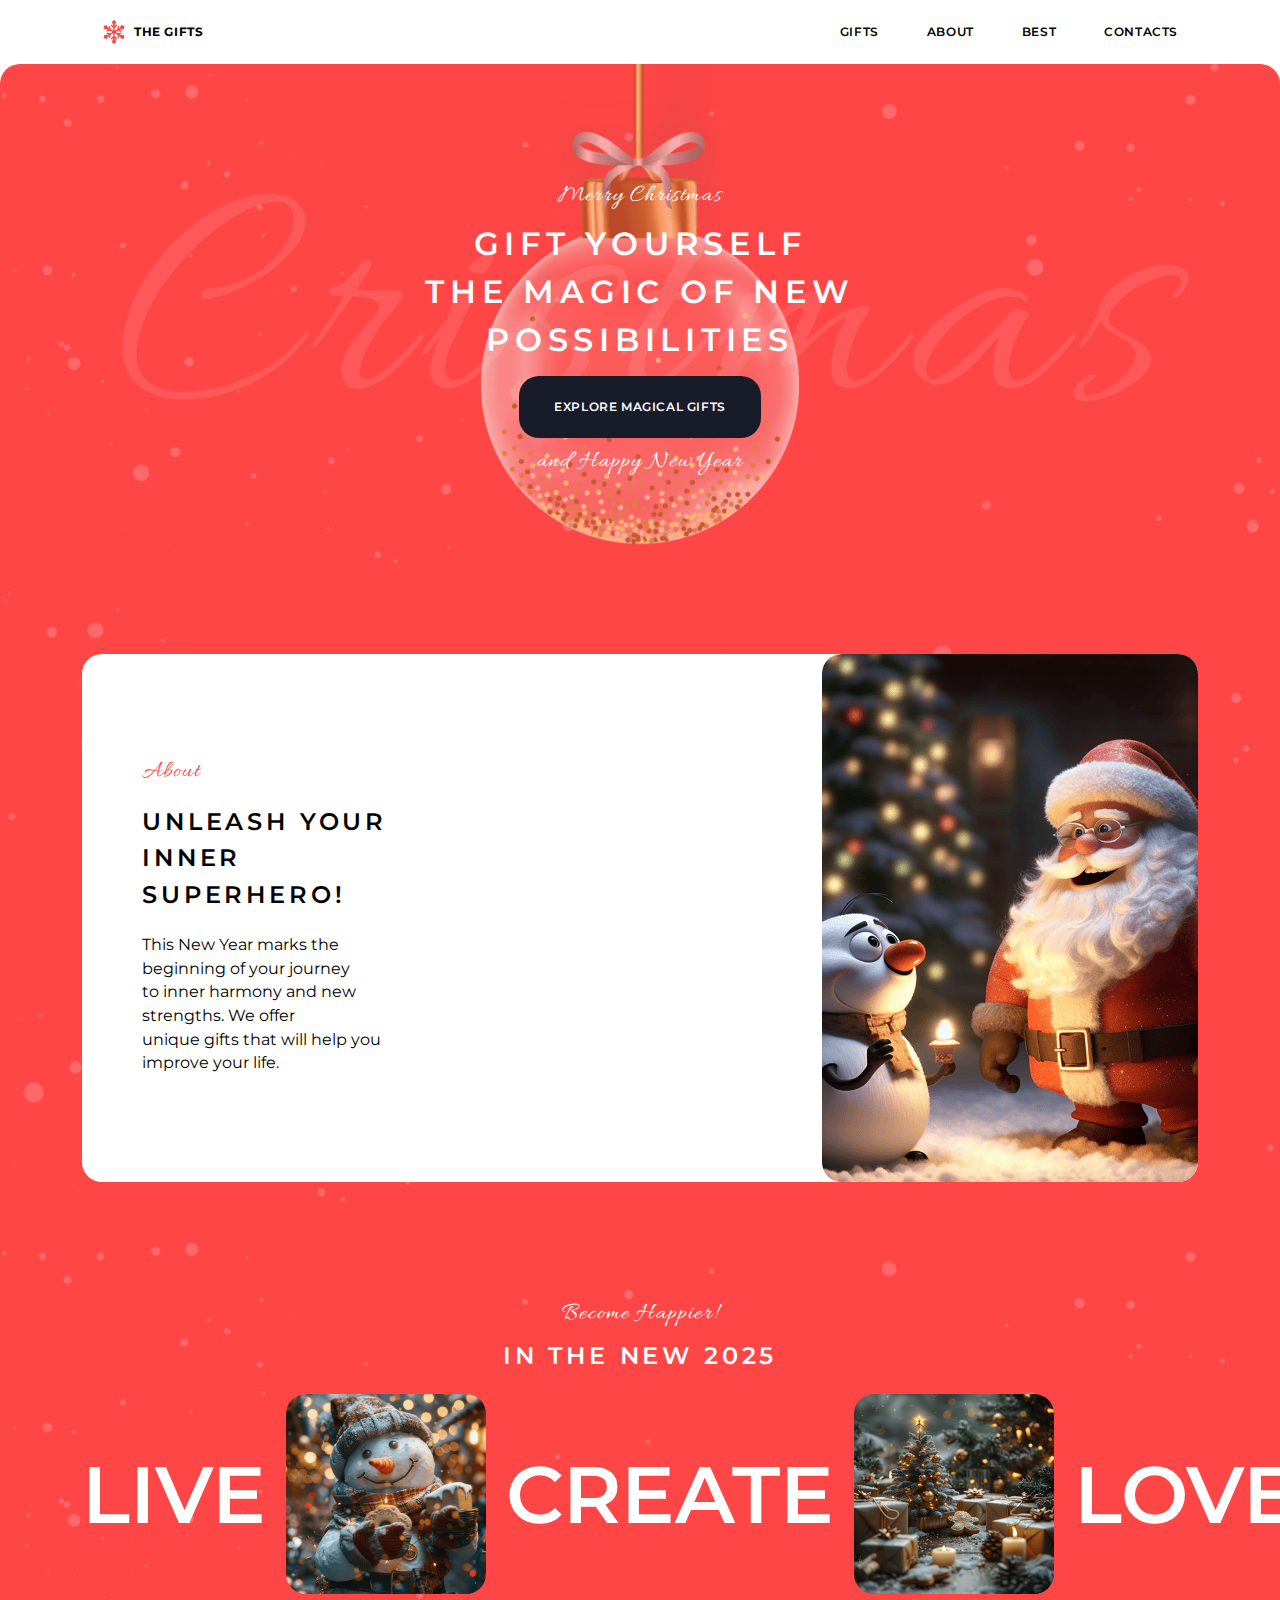
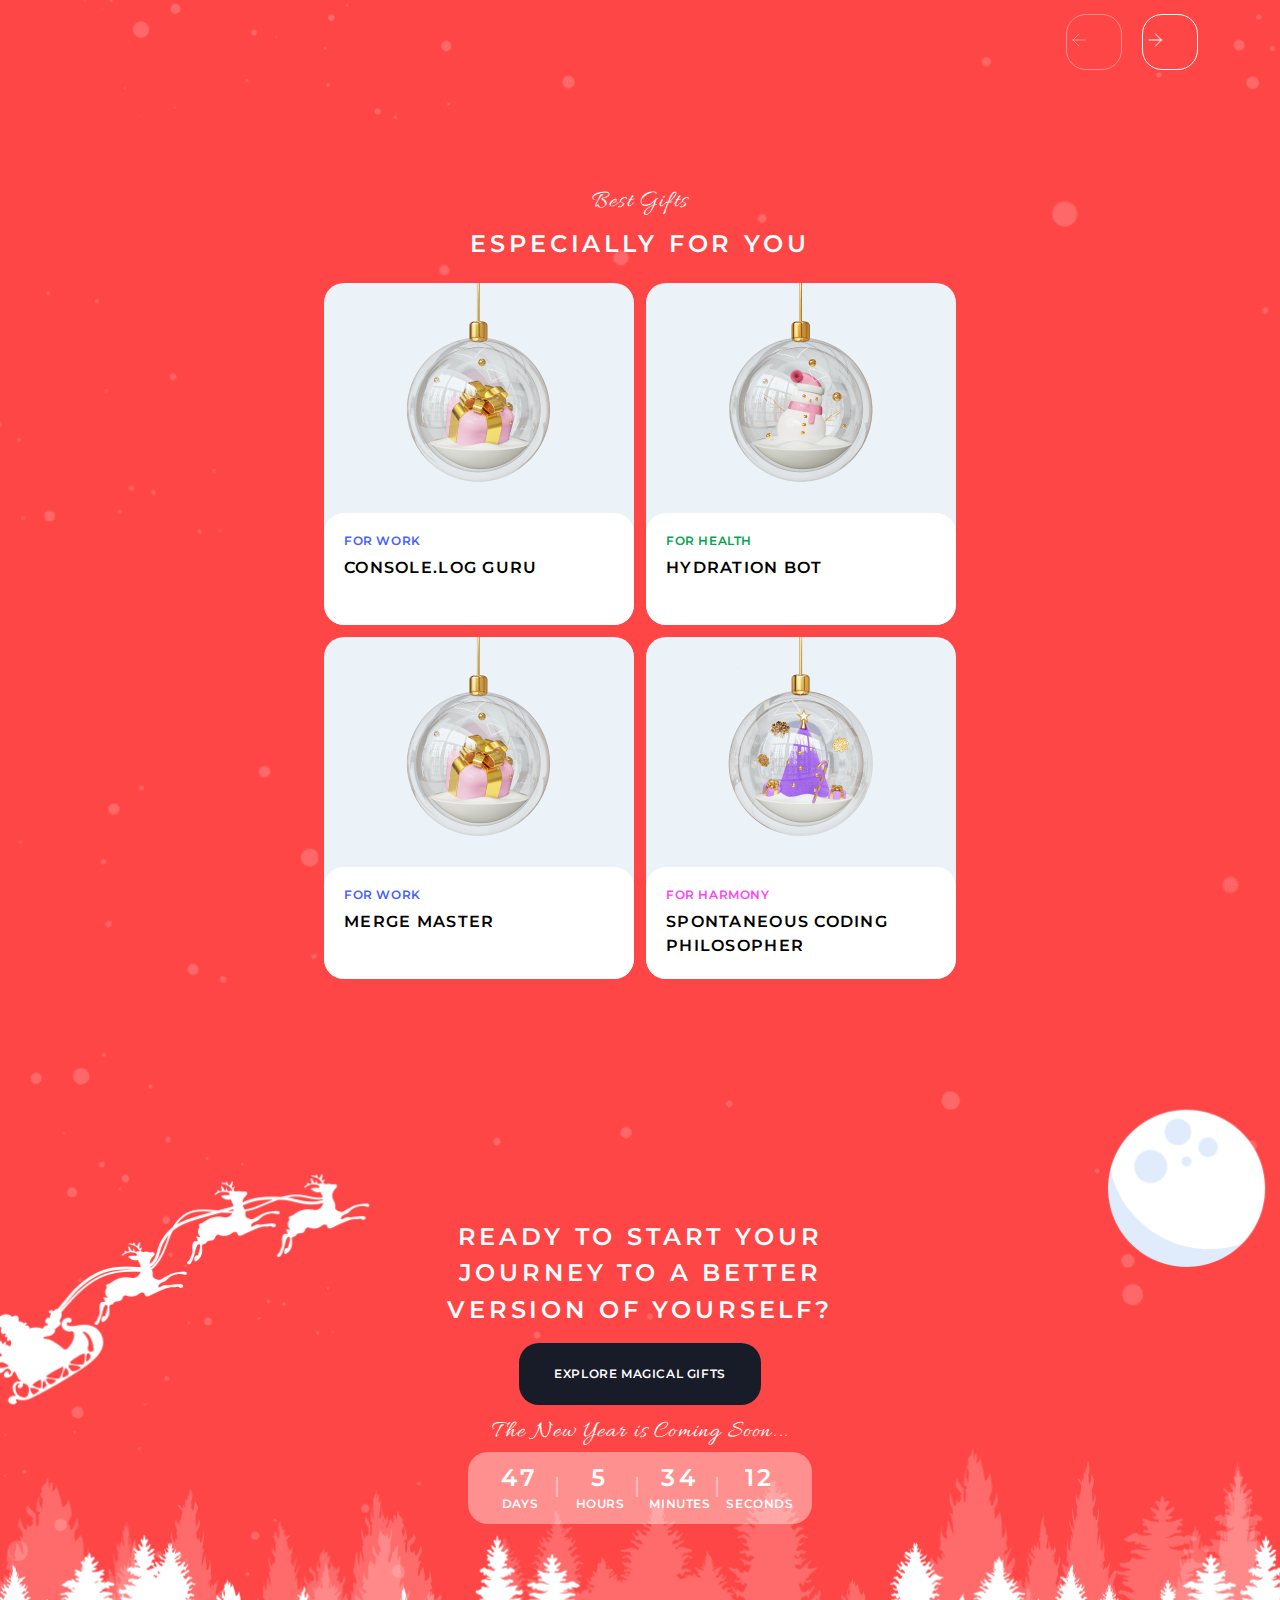
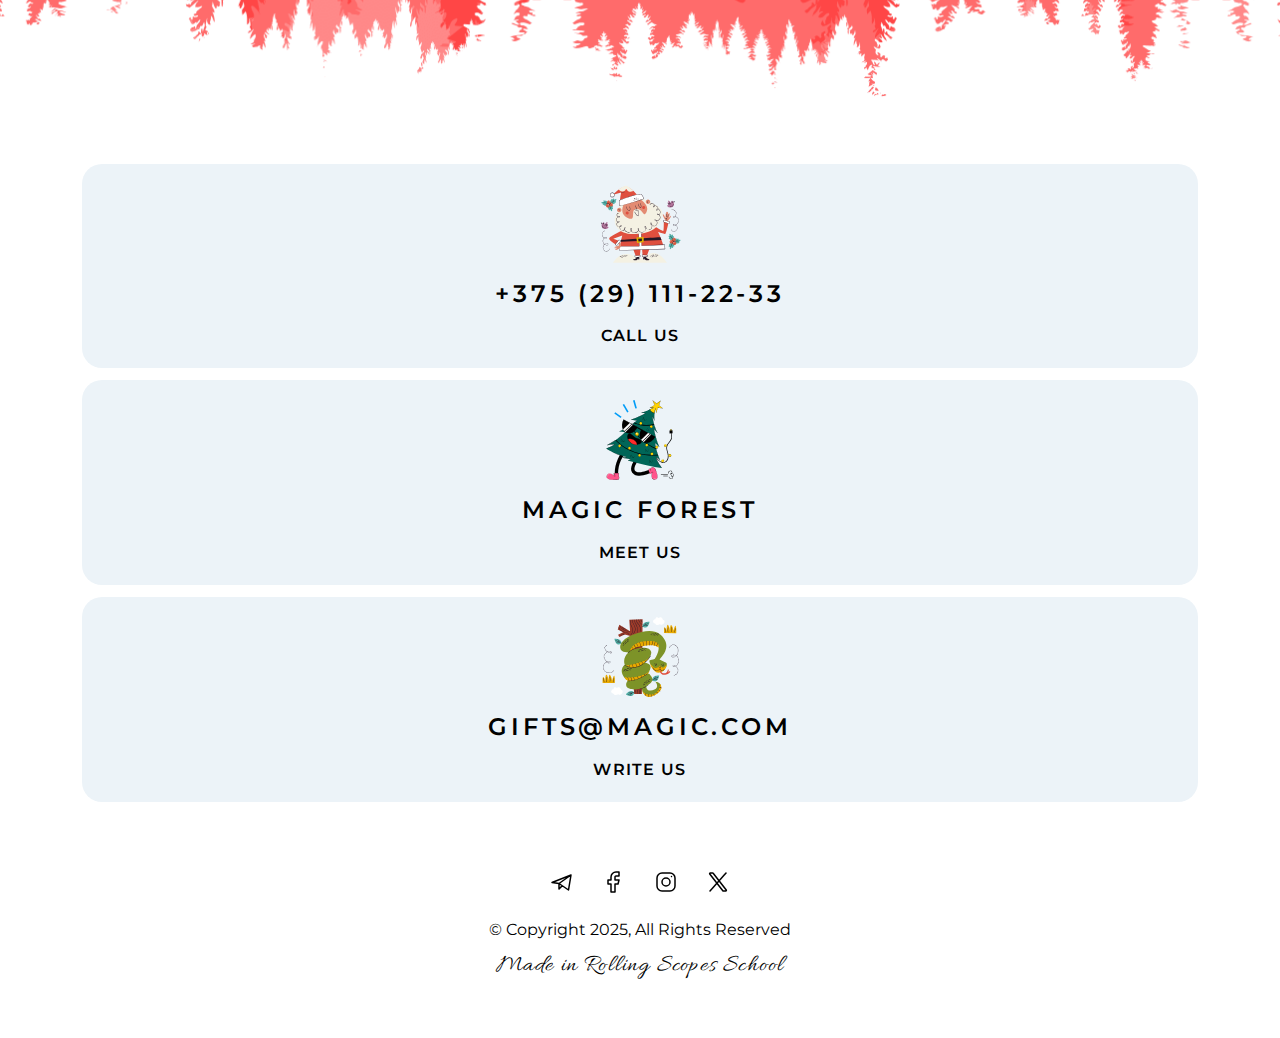
==== christmas-shop/pages/home/index.html @ 1f8380d5 "fix: fix validator errors" ====
<!DOCTYPE html>
<html lang="en">
<head>
    <meta charset="UTF-8">
    <title>Christmas Shop</title>
    <link rel="icon" href="../../Vector.ico" type="image/x-icon">
    <link rel="stylesheet" href="https://cdnjs.cloudflare.com/ajax/libs/modern-normalize/3.0.1/modern-normalize.css" integrity="sha512-gnAN+RgTMylunXI7AMg+PtcUGpKZFkZJoFIkAWvdPFRrFJz3p2tx4+9xbjILRfN7CzoViMgS8vSf06fSQzWZjA==" crossorigin="anonymous" referrerpolicy="no-referrer">
    <link rel="stylesheet" href="../styles/base/style.css">
    <link rel="stylesheet" href="../styles/base/typography.css">
    <link rel="stylesheet" href="../styles/header/style.css">
    <link rel="stylesheet" href="../styles/footer/style.css">
    <link rel="stylesheet" href="style.css">
</head>
<body>
    <header class="header-container action-small">
        <a href="./">
            <div class="logo-container">
                <svg width="24" height="24" viewBox="0 0 24 24" fill="none" xmlns="http://www.w3.org/2000/svg">
                    <g clip-path="url(#clip0_5004_865)">
                        <path d="M18.2942 14.8224L17.4727 14.3481L19.674 13.7583L19.3102 12.4006L15.7512 13.3542L14.0725 12.385C14.0957 12.26 14.1084 12.1315 14.1084 12C14.1084 11.8684 14.0957 11.7398 14.0725 11.6149L15.7512 10.6457L19.3102 11.5994L19.674 10.2416L17.4727 9.65177L18.2942 9.17747L21.8194 8.96588L22.3385 6.03095L19.5373 5.01305L17.5914 7.96016L16.7699 8.43446L17.3598 6.23317L16.002 5.86939L15.0484 9.42842L13.3687 10.3982C13.1741 10.2315 12.949 10.0997 12.7028 10.0124V8.0742L15.3082 5.46879L14.3143 4.47488L12.7028 6.08633V5.13772L14.2772 1.98876L12 0L9.72271 1.98886L11.2972 5.13782V6.08642L9.68569 4.47497L8.69178 5.46889L11.2971 8.0743V10.0125C11.051 10.0998 10.8259 10.2316 10.6312 10.3983L8.95154 9.42852L7.99792 5.86949L6.64018 6.23326L7.23003 8.43456L6.40854 7.96025L4.46269 5.01314L1.66148 6.03104L2.18058 8.96597L5.70578 9.17757L6.52727 9.65187L4.32597 10.2417L4.6898 11.5994L8.24882 10.6458L9.92746 11.615C9.90431 11.74 9.89157 11.8685 9.89157 12C9.89157 12.1316 9.90427 12.2602 9.92746 12.3851L8.24882 13.3543L4.6898 12.4006L4.32597 13.7584L6.52727 14.3482L5.70578 14.8225L2.18058 15.034L1.66148 17.969L4.46274 18.9869L6.40859 16.0397L7.23012 15.5654L6.64028 17.7667L7.99801 18.1306L8.95163 14.5715L10.6313 13.6018C10.826 13.7684 11.0511 13.9003 11.2972 13.9875V15.9258L8.69187 18.5311L9.68579 19.525L11.2973 17.9135V18.8621L9.7228 22.0111L12.0001 24L14.2774 22.0111L12.7029 18.8621V17.9135L14.3144 19.525L15.3083 18.5311L12.7029 15.9258V13.9875C12.9491 13.9003 13.1742 13.7684 13.3689 13.6018L15.0485 14.5715L16.0022 18.1306L17.3599 17.7667L16.7701 15.5654L17.5916 16.0397L19.5374 18.9869L22.3387 17.969L21.8196 15.034L18.2942 14.8224Z" fill="#FF4646" />
                    </g>
                    <defs>
                        <clipPath id="clip0_5004_865">
                            <rect width="24" height="24" fill="white" />
                        </clipPath>
                    </defs>
                </svg>
                <h4>the gifts</h4>
            </div>
        </a>
        <nav>
            <ul class="nav-container">
                <li>
                    <a href="../gifts/">gifts</a>
                </li>
                <li>
                    <a href="#about">about</a>
                </li>
                <li>
                    <a href="#bestGifts">best</a>
                </li>
                <li>
                    <a href="#contacts">contacts</a>
                </li>
            </ul>
        </nav>
    </header>
    <main>
        <div class="bg-width-wrapper">
            <section class="hero-container">
                <div class="hero-smaller-container">
                    <p class="caption color-static-white">Merry Christmas</p>
                    <h1 class="header1 text-align-center color-static-white">
                        Gift yourself<br> the magic of new<br> possibilities
                    </h1>
                    <a  href="../gifts/" class="primary-btn">
<!--                        <button class="primary-btn">-->
                            Explore Magical Gifts
<!--                        </button>-->
                    </a>
                    <p class="caption color-static-white">
                        and Happy New Year
                    </p>
                </div>
            </section>
        </div>
        <div class="bg-width-wrapper">
            <div class="about-bg-wrapper">
                <section class="about-container" id="about">
                    <div class="about-smaller-container">
                        <div class="about-text-container">
                            <p class="caption color-primary">About</p>
                            <h2 class="header2">Unleash your inner<br> superhero!</h2>
                            <p class="paragraph">This New Year marks the beginning of your journey<br> to inner harmony and new strengths. We offer<br> unique gifts that will help you improve your life.</p>
                        </div>
                    </div>
                    <img class="santa" src="../../assets/images/img-compressed/santa.png" alt="image of a santa">
                </section>
            </div>
        </div>
        <div class="bg-width-wrapper">
            <section class="slider-bg-wrapper">
                <div class="slider-smaller-container">
                    <div>
                        <p class="caption slider-caption color-static-white text-align-center">Become Happier!</p>
                        <h2 class="header2 slider-header2 color-static-white text-align-center">in the new 2025</h2>
                    </div>
                    <ul class="slider-container">
                            <li>
                                <p class="slider-text color-static-white">live</p>
                                <img src="../../assets/images/img-compressed/snowman.png" alt="">
                            </li>
                            <li>
                                <p class="slider-text color-static-white">create</p>
                                <img src="../../assets/images/img-compressed/christmas-trees.png" alt="">
                            </li>
                            <li>
                                <p class="slider-text color-static-white">love</p>
                                <img src="../../assets/images/img-compressed/christmas-tree-ball.png" alt="">
                            </li>
                            <li>
                                <p class="slider-text color-static-white">dream</p>
                                <img src="../../assets/images/img-compressed/fairytale-house.png" alt="">
                            </li>
                        </ul>
                    <div class="slider-btn-container">
                        <button class="slider-btn prev-btn" disabled>
                            <svg width="24" height="24" viewBox="0 0 24 24" fill="none" xmlns="http://www.w3.org/2000/svg">
                                <path d="M18.5 12H6M6 12L12 6M6 12L12 18" stroke="currentColor" stroke-linecap="round" stroke-linejoin="round" />
                            </svg>
                        </button>
                        <button class="slider-btn next-btn">
                            <svg width="24" height="24" viewBox="0 0 24 24" fill="none" xmlns="http://www.w3.org/2000/svg">
                                <path d="M6 12H18.5M18.5 12L12.5 6M18.5 12L12.5 18" stroke="currentColor" stroke-linecap="round" stroke-linejoin="round" />
                            </svg>
                        </button>
                    </div>
                </div>
            </section>
        </div>
        <div class="bg-width-wrapper">
            <section class="best-gifts-bg-wrapper" id="bestGifts">
                <div class="best-gifts-smaller-container">
                    <div>
                        <p class="caption color-static-white text-align-center">Best Gifts</p>
                        <h2 class="header2 color-static-white text-align-center">especially for you</h2>
                    </div>
                    <ul class="best-gifts-gallery">
                        <li class="gift-card">
                            <img class="gift-img" src="../../assets/images/img-compressed/gift-for-work.png" alt="image of a gift">
                            <div class="gift-card-text-container">
                                <h4 class="header4 for-work">for work</h4>
                                <h3 class="header3 truncate">Console.log Guru</h3>
                            </div>
                        </li>
                        <li class="gift-card">
                            <img class="gift-img"  src="../../assets/images/img-compressed/gift-for-health.png" alt="image of a gift">
                            <div class="gift-card-text-container">
                                <h4 class="header4 for-health">for health</h4>
                                <h3 class="header3 truncate">Hydration Bot</h3>
                            </div>
                        </li>
                        <li class="gift-card">
                            <img class="gift-img"  src="../../assets/images/img-compressed/gift-for-work.png" alt="image of a gift">
                            <div class="gift-card-text-container">
                                <h4 class="header4 for-work">for work</h4>
                                <h3 class="header3 truncate">Merge Master</h3>
                            </div>
                        </li>
                        <li class="gift-card">
                            <img class="gift-img" src="../../assets/images/img-compressed/gift-for-harmony.png" alt="image of a gift">
                            <div class="gift-card-text-container">
                                <h4 class="header4 for-harmony">for harmony</h4>
                                <h3 class="header3 truncate">Spontaneous Coding Philosopher</h3>
                            </div>
                        </li>
                    </ul>
                </div>
            </section>
        </div>
        <div class="bg-width-wrapper">
            <section class="cta-bg-wrapper">
                <div class="cta-smaller-container">
                    <h2 class="header2 color-static-white text-align-center">Ready to start your<br> journey to a better<br> version of yourself?</h2>
                    <a  href="../gifts/" class="primary-btn">
<!--                        <button class="primary-btn">-->
                            Explore Magical Gifts
<!--                        </button>-->
                    </a>
                    <div class="timer-wrapper">
                        <p class="caption color-static-white text-align-center">The New Year is Coming Soon...</p>
                        <div class="timer color-static-white">
                            <div class="cell-timer">
                                <h2 class="header2 text-align-center">47</h2>
                                <h4 class="header4 text-align-center">days</h4>
                            </div>
                            <div class="cell-timer">
                                <h2 class="header2 text-align-center">5</h2>
                                <h4 class="header4 text-align-center">hours</h4>
                            </div>
                            <div class="cell-timer">
                                <h2 class="header2 text-align-center">34</h2>
                                <h4 class="header4 text-align-center">minutes</h4>
                            </div>
                            <div class="cell-timer">
                                <h2 class="header2 text-align-center">12</h2>
                                <h4 class="header4 text-align-center">seconds</h4>
                            </div>
                        </div>
                    </div>
                </div>
            </section>
        </div>
    </main>
    <footer class="footer-container" id="contacts">
        <ul class="contacts">
            <li>
                <a  class="contacts-card" href="tel:+375(29)111-22-33">
                    <svg width="81" height="80" viewBox="0 0 81 80" fill="none" xmlns="http://www.w3.org/2000/svg">
                        <g clip-path="url(#clip0_3_712)">
                            <path d="M66.9753 78.7133H13.0664C13.0664 78.7133 18.7863 68.845 27.4103 70.0806C36.0342 71.3163 35.1721 75.0449 41.9305 73.8281C46.7569 72.9592 45.6017 71.3944 51.2746 69.3727C59.2492 66.5306 66.9753 78.7133 66.9753 78.7133Z" fill="#F4F1E3" />
                            <path d="M73.453 18.9511C73.4024 18.9511 73.3526 18.9277 73.3202 18.8838C73.2668 18.8106 73.2827 18.7077 73.356 18.6544C73.4637 18.5672 74.1541 17.8519 74.4772 17.4722C74.0969 17.5249 73.3937 17.6585 72.7538 17.7952C72.6644 17.8116 72.5777 17.7574 72.559 17.6688C72.5399 17.5799 72.5965 17.4927 72.6852 17.4738C74.8749 17.0061 74.9021 17.0938 74.951 17.2525C75.0349 17.5225 73.5655 18.9081 73.5497 18.9194C73.5205 18.941 73.4865 18.9511 73.453 18.9511Z" fill="#241726" />
                            <path d="M70.9202 18.9931C70.9202 18.9931 71.0793 16.4337 72.4146 16.899C74.2643 17.5436 75.1149 22.312 71.6229 23.347C68.131 24.382 66.8724 21.51 66.8724 21.51L68.7482 21.0797C68.7482 21.0797 67.4055 19.8661 67.5326 18.8723C67.6596 17.8786 68.7087 18.7544 68.7087 18.7544C68.7087 18.7544 67.4833 16.4626 68.5019 16.3953C69.5204 16.3281 70.9202 18.9931 70.9202 18.9931Z" fill="#B1739A" />
                            <path d="M72.4957 18.6936C72.1386 18.6936 71.7918 18.1708 71.6921 18.0076C71.6447 17.9299 71.6693 17.829 71.7468 17.7818C71.8238 17.7343 71.9251 17.7586 71.9724 17.8363C72.1097 18.0608 72.3251 18.3046 72.4507 18.3555C72.4522 18.219 72.3588 17.8821 72.2316 17.5822C72.1963 17.4988 72.2354 17.4024 72.3186 17.3671C72.4022 17.3318 72.4985 17.3704 72.534 17.454C72.6677 17.7693 72.8705 18.3333 72.726 18.5688C72.6807 18.6429 72.6076 18.6868 72.5201 18.6929C72.5119 18.6936 72.5038 18.6936 72.4957 18.6936Z" fill="#241726" />
                            <path d="M69.3413 21.0711C69.3044 21.0711 69.2672 21.0586 69.2366 21.0333C69.1363 20.9498 68.2601 20.2026 68.3233 19.5887C68.3444 19.3858 68.4619 19.3103 68.5301 19.2834C68.731 19.2042 69.0208 19.3434 69.2649 19.5067C69.1529 18.8778 69.2111 18.5223 69.4399 18.4483C69.5372 18.4162 69.8335 18.3212 70.9201 20.0134C70.969 20.0898 70.9468 20.1914 70.8705 20.2404C70.794 20.2895 70.6926 20.267 70.6436 20.1911C70.2496 19.5772 69.7315 18.895 69.5352 18.7789C69.5086 18.9004 69.5616 19.3953 69.6797 19.8703C69.6969 19.9395 69.6672 20.0123 69.6061 20.0497C69.5451 20.0872 69.4671 20.0811 69.4127 20.0339C69.1191 19.7789 68.756 19.5618 68.6554 19.5878C68.656 19.5908 68.6526 19.6022 68.6504 19.6228C68.6158 19.9547 69.1205 20.5092 69.4468 20.7806C69.5163 20.8386 69.526 20.9423 69.4679 21.0118C69.4352 21.0509 69.3885 21.0711 69.3413 21.0711Z" fill="#241726" />
                            <path d="M70.8772 22.7548C70.376 22.7548 70.0068 22.6566 69.9772 22.6487C69.8899 22.6246 69.8385 22.5345 69.8624 22.447C69.8863 22.3598 69.9765 22.309 70.064 22.3318C70.0768 22.3357 71.353 22.6718 72.3322 22.0348C72.9216 21.6512 73.2919 20.9896 73.433 20.0684C73.4465 19.9785 73.5283 19.9166 73.6202 19.9307C73.7099 19.9445 73.7715 20.0282 73.7577 20.1177C73.6018 21.137 73.1818 21.8749 72.5091 22.3115C71.9669 22.6634 71.3607 22.7548 70.8772 22.7548Z" fill="#241726" />
                            <path d="M2.16621 40.4582C2.13339 40.4582 2.10011 40.4482 2.07136 40.4271C2.05558 40.4156 0.586674 39.0288 0.670111 38.7596C0.721361 38.5967 0.746674 38.5146 2.93605 38.9812C3.0248 39.0001 3.08121 39.0873 3.0623 39.1762C3.04339 39.2648 2.95605 39.3199 2.86746 39.3026C2.22761 39.166 1.52464 39.0323 1.14402 38.9796C1.4673 39.3593 2.15808 40.0753 2.26777 40.1637C2.33699 40.2198 2.35089 40.3224 2.29652 40.3934C2.26402 40.4357 2.21542 40.4582 2.16621 40.4582Z" fill="#241726" />
                            <path d="M4.7009 40.5009C4.7009 40.5009 4.54184 37.9415 3.20653 38.4069C1.35684 39.0514 0.506215 43.8198 3.99825 44.8548C7.49012 45.8898 8.74872 43.0178 8.74872 43.0178L6.87309 42.5875C6.87309 42.5875 8.21575 41.3739 8.08872 40.3801C7.96168 39.3865 6.91262 40.2622 6.91262 40.2622C6.91262 40.2622 8.13793 37.9704 7.11934 37.9031C6.10075 37.8359 4.7009 40.5009 4.7009 40.5009Z" fill="#B1739A" />
                            <path d="M3.12544 40.2018C3.11747 40.2018 3.10919 40.2018 3.10122 40.2011C3.01372 40.1951 2.94059 40.1511 2.89512 40.0771C2.75059 39.8416 2.95356 39.2775 3.08715 38.9619C3.12278 38.8782 3.21919 38.8394 3.30247 38.875C3.3859 38.9104 3.42481 39.0066 3.3895 39.0902C3.26231 39.3904 3.16887 39.7272 3.17044 39.8638C3.29637 39.8129 3.51169 39.5691 3.64872 39.3443C3.69622 39.2666 3.79747 39.2426 3.87434 39.2897C3.95184 39.3369 3.97637 39.4379 3.92903 39.5155C3.82965 39.6786 3.48231 40.2018 3.12544 40.2018Z" fill="#241726" />
                            <path d="M6.27995 42.5789C6.23277 42.5789 6.18605 42.5588 6.15355 42.5195C6.09558 42.45 6.10511 42.3463 6.1748 42.2883C6.50105 42.0169 7.00542 41.4625 6.97105 41.1305C6.96792 41.1 6.96136 41.0897 6.96136 41.0897C6.87589 41.065 6.50667 41.2831 6.20855 41.5416C6.15417 41.5885 6.07574 41.5949 6.01511 41.5574C5.95402 41.5202 5.92433 41.4474 5.94152 41.3777C6.05324 40.928 6.10683 40.4608 6.07027 40.2969C5.86339 40.4377 5.36167 41.101 4.97761 41.6991C4.92839 41.775 4.82683 41.7975 4.75074 41.7485C4.67449 41.6994 4.6523 41.5977 4.7012 41.5214C5.78824 39.828 6.08355 39.9239 6.18136 39.9563C6.41011 40.0303 6.46855 40.3856 6.35636 41.0144C6.60074 40.8514 6.89105 40.7116 7.09136 40.7911C7.15933 40.818 7.27667 40.8935 7.29792 41.0964C7.3612 41.7103 6.48511 42.4575 6.3848 42.541C6.35417 42.5664 6.31683 42.5789 6.27995 42.5789Z" fill="#241726" />
                            <path d="M4.74371 44.2626C4.26043 44.2626 3.65418 44.1712 3.11215 43.8193C2.43949 43.3827 2.01934 42.6448 1.8634 41.6256C1.84965 41.536 1.91121 41.4524 2.0009 41.4385C2.09137 41.4245 2.17434 41.4863 2.18809 41.5762C2.32918 42.4976 2.69949 43.1593 3.28903 43.5426C4.26793 44.1795 5.54465 43.843 5.55731 43.8396C5.64496 43.8165 5.73512 43.8676 5.75887 43.9548C5.78278 44.0423 5.73153 44.1324 5.64403 44.1565C5.61449 44.1645 5.24512 44.2626 4.74371 44.2626Z" fill="#241726" />
                            <path d="M10.175 17.7531C10.175 17.7531 11.1852 14.7565 11.6185 15.066C12.0519 15.3754 11.943 15.8957 11.943 15.8957C11.943 15.8957 13.2032 14.2676 13.8863 14.6657C14.5693 15.0639 13.9021 15.872 13.9021 15.872C13.9021 15.872 16.0169 14.3715 16.3505 15.1576C16.6841 15.9437 14.7772 17.5496 14.7772 17.5496C14.7772 17.5496 15.8777 16.8685 16.1061 17.7912C16.3346 18.7139 14.4871 18.9365 14.3722 18.9359C14.2574 18.9354 14.9758 18.9034 14.7603 19.5145C14.5449 20.1254 8.7316 20.4403 10.175 17.7531Z" fill="#51AEA5" />
                            <path d="M7.50706 21.0492C7.50706 21.0492 4.67597 22.4579 4.58753 21.9327C4.4991 21.4076 4.94347 21.116 4.94347 21.116C4.94347 21.116 2.90144 21.3792 2.69878 20.6149C2.49613 19.8507 3.53925 19.7496 3.53925 19.7496C3.53925 19.7496 0.982222 19.319 1.30097 18.5267C1.61972 17.7345 4.1041 17.9437 4.1041 17.9437C4.1041 17.9437 2.84394 17.649 3.33363 16.8343C3.82332 16.0196 5.28878 17.1665 5.36972 17.2479C5.45066 17.3293 4.91925 16.8446 5.50331 16.5642C6.08753 16.2837 10.4264 20.1656 7.50706 21.0492Z" fill="#51AEA5" />
                            <path d="M10.8944 20.5759C10.8944 20.5759 13.5311 22.3214 13.1208 22.6609C12.7105 23.0003 12.2356 22.7616 12.2356 22.7616C12.2356 22.7616 13.4856 24.3975 12.9256 24.9555C12.3655 25.5134 11.7558 24.6611 11.7558 24.6611C11.7558 24.6611 12.663 27.0902 11.8177 27.2109C10.9724 27.3316 9.90971 25.0763 9.90971 25.0763C9.90971 25.0763 10.2855 26.3147 9.33502 26.2986C8.38456 26.2825 8.64377 24.4398 8.67377 24.3289C8.70377 24.2181 8.55018 24.9206 8.01487 24.5555C7.47956 24.1903 8.66784 18.4911 10.8944 20.5759Z" fill="#51AEA5" />
                            <path d="M11.6078 18.7081C11.3011 18.6439 10.9966 18.6592 10.7141 18.7378C10.8386 17.7669 10.1986 16.848 9.22409 16.6441C8.19987 16.4297 7.19565 17.0864 6.98143 18.1106C6.85268 18.7263 7.04003 19.3335 7.43128 19.7674C6.74878 19.938 6.18784 20.4814 6.03409 21.2163C5.81972 22.2405 6.47643 23.2447 7.50065 23.4589C8.52503 23.6733 9.52909 23.0166 9.74331 21.9924C9.75784 21.9231 9.76753 21.8541 9.77425 21.7853C10.0375 22.097 10.4014 22.3274 10.8316 22.4175C11.856 22.6319 12.86 21.9752 13.0742 20.951C13.2888 19.9266 12.6322 18.9225 11.6078 18.7081ZM9.3419 20.3236C9.3394 20.343 9.33612 20.3624 9.3344 20.3817C9.32112 20.3661 9.30737 20.3508 9.29378 20.3356C9.30972 20.3316 9.32597 20.3281 9.3419 20.3236Z" fill="#D45A41" />
                            <path d="M6.90878 19.8187C6.87691 19.8187 6.84456 19.8095 6.81628 19.7901C5.67831 19.0128 3.5444 19.1086 3.52284 19.1082C3.42956 19.1182 3.35503 19.0428 3.35081 18.9525C3.34644 18.862 3.41628 18.785 3.50691 18.7806C3.59862 18.7757 5.7719 18.6792 7.00175 19.5189C7.07659 19.5701 7.09581 19.6722 7.04472 19.7473C7.01269 19.7937 6.96112 19.8187 6.90878 19.8187Z" fill="#241726" />
                            <path d="M11.6077 18.8721C11.5307 18.8721 11.4619 18.8175 11.4468 18.7392C11.4294 18.65 11.4875 18.5638 11.5764 18.5464C12.2753 18.4105 13.4855 16.8803 13.893 16.3021C13.9452 16.2283 14.0472 16.21 14.1219 16.2622C14.196 16.3144 14.2138 16.4171 14.1616 16.4911C14.0039 16.715 12.5939 18.683 11.6394 18.8689C11.6286 18.8711 11.6182 18.8721 11.6077 18.8721Z" fill="#241726" />
                            <path d="M10.6697 25.2853C10.5802 25.2853 10.5069 25.2134 10.5055 25.1236C10.496 24.5517 10.358 23.0008 9.84003 22.6947C9.7619 22.6484 9.73612 22.5478 9.78206 22.4698C9.82831 22.3915 9.92878 22.3662 10.0071 22.4117C10.7752 22.8656 10.8302 24.889 10.8339 25.1183C10.8353 25.2087 10.763 25.2834 10.6724 25.285C10.6714 25.2853 10.6705 25.2853 10.6697 25.2853Z" fill="#241726" />
                            <path d="M10.7477 18.7329C10.6627 18.7015 10.5685 18.7448 10.5366 18.8301C10.5328 18.8401 10.1474 19.8551 9.33378 20.0135C9.3055 20.0191 9.28207 20.0332 9.2616 20.0505C9.2205 20.022 9.18035 19.9927 9.13441 19.9668C8.49347 19.6043 7.9505 19.4838 7.52035 19.6109C7.14785 19.7205 7.00566 19.9743 6.9905 20.0027C6.94878 20.0823 6.97925 20.1794 7.05816 20.2221C7.13675 20.2654 7.23613 20.2355 7.28035 20.1573C7.28425 20.1505 7.37597 19.9918 7.62394 19.9224C7.85832 19.8582 8.28207 19.8615 8.97269 20.2527C9.84613 20.7466 9.59457 21.9066 9.58347 21.9557C9.56347 22.0438 9.61863 22.1321 9.70691 22.1523C9.71925 22.1548 9.7316 22.1565 9.74363 22.1565C9.81847 22.1565 9.88597 22.1052 9.90347 22.0291C9.91488 21.9795 10.1322 20.9785 9.53988 20.2985C10.4341 20.0285 10.8278 18.9898 10.8449 18.9434C10.8761 18.8585 10.8327 18.7643 10.7477 18.7329Z" fill="#241726" />
                            <path d="M10.0721 18.256C10.003 18.256 9.93863 18.2121 9.91597 18.1427C9.69769 17.4769 8.93035 17.533 8.92316 17.5327C8.83113 17.5413 8.75347 17.473 8.74597 17.3825C8.73863 17.2921 8.80581 17.2128 8.89628 17.2055C9.25269 17.1728 9.98957 17.313 10.2282 18.0407C10.2564 18.1266 10.2094 18.2192 10.1233 18.2478C10.1063 18.2533 10.0889 18.256 10.0721 18.256Z" fill="#FBFCFF" />
                            <path d="M12.5519 20.6822C12.48 20.6822 12.4139 20.6344 12.3938 20.5619C12.2574 20.0693 11.54 19.7679 11.5328 19.7646C11.4491 19.7302 11.4092 19.6341 11.4436 19.5504C11.4782 19.4666 11.5739 19.4269 11.6577 19.4608C11.6932 19.4755 12.5307 19.8258 12.7103 20.474C12.7346 20.5615 12.6833 20.6519 12.5958 20.676C12.5813 20.6802 12.5664 20.6822 12.5519 20.6822Z" fill="#FBFCFF" />
                            <path d="M9.09222 21.644C9.00238 21.644 8.92909 21.5718 8.928 21.4816C8.92675 21.3726 8.88753 21.2832 8.80863 21.2083C8.55722 20.9704 7.9755 20.938 7.77144 20.9488C7.68441 20.9521 7.60441 20.8824 7.60034 20.7916C7.59644 20.7012 7.66675 20.6246 7.75722 20.6204C7.79316 20.6204 8.62941 20.5868 9.03409 20.9693C9.17925 21.1066 9.25394 21.2776 9.25659 21.4776C9.25769 21.568 9.18503 21.6424 9.09441 21.6437C9.09363 21.644 9.09284 21.644 9.09222 21.644Z" fill="#FBFCFF" />
                            <path d="M71.0682 56.2255C71.0682 56.2255 68.3132 54.6733 68.6981 54.3053C69.0829 53.9374 69.5737 54.1416 69.5737 54.1416C69.5737 54.1416 68.2096 52.5994 68.7284 52.0027C69.247 51.4061 69.9164 52.2125 69.9164 52.2125C69.9164 52.2125 68.8374 49.8547 69.672 49.6738C70.5065 49.4928 71.7279 51.6663 71.7279 51.6663C71.7279 51.6663 71.2645 50.458 72.2135 50.406C73.1626 50.3539 73.0362 52.2105 73.0142 52.3232C72.9921 52.4358 73.0951 51.7241 73.6551 52.0499C74.2153 52.3758 73.4384 58.1455 71.0682 56.2255Z" fill="#51AEA5" />
                            <path d="M73.8076 59.4625C73.8076 59.4625 74.6626 62.5069 74.1303 62.4956C73.5979 62.4844 73.3945 61.9933 73.3945 61.9933C73.3945 61.9933 73.2715 64.0484 72.4829 64.1049C71.6943 64.1611 71.7898 63.1175 71.7898 63.1175C71.7898 63.1175 70.889 65.5491 70.1703 65.0878C69.4515 64.6267 70.1212 62.2252 70.1212 62.2252C70.1212 62.2252 69.5964 63.4081 68.8875 62.7749C68.1786 62.1416 69.579 60.9161 69.6742 60.8519C69.7693 60.7875 69.1939 61.2191 69.0275 60.5928C68.8609 59.9666 73.485 56.4292 73.8076 59.4625Z" fill="#51AEA5" />
                            <path d="M73.9759 56.0462C73.9759 56.0462 76.1832 53.7819 76.4401 54.2484C76.697 54.7148 76.3735 55.1368 76.3735 55.1368C76.3735 55.1368 78.2143 54.2144 78.6578 54.8688C79.1012 55.5234 78.1499 55.9632 78.1499 55.9632C78.1499 55.9632 80.7057 55.5257 80.6663 56.3788C80.627 57.2319 78.2128 57.8543 78.2128 57.8543C78.2128 57.8543 79.4995 57.7165 79.3062 58.6471C79.1128 59.5777 77.351 58.979 77.2478 58.9288C77.1445 58.8787 77.806 59.1609 77.3473 59.6184C76.8887 60.076 71.5117 57.844 73.9759 56.0462Z" fill="#51AEA5" />
                            <path d="M75.1522 57.4414C75.0868 57.4142 75.0209 57.3917 74.9545 57.3724C75.3098 57.1721 75.6042 56.8575 75.7731 56.4516C76.175 55.4853 75.7175 54.3763 74.7514 53.9744C73.7851 53.5725 72.6761 54.03 72.2742 54.9961C72.1539 55.2855 72.112 55.5875 72.1364 55.8797C71.2057 55.576 70.1834 56.033 69.8011 56.9524C69.3992 57.9186 69.8567 59.0277 70.8228 59.4296C71.4036 59.6711 72.035 59.6003 72.5343 59.2971C72.5745 59.9994 73.0036 60.6521 73.6967 60.9403C74.6629 61.3422 75.772 60.8847 76.1739 59.9185C76.5759 58.9524 76.1184 57.8433 75.1522 57.4414ZM73.4378 57.5242C73.4564 57.5303 73.4748 57.5371 73.4934 57.5425C73.4756 57.5525 73.4579 57.5631 73.4404 57.5739C73.4397 57.5574 73.4392 57.5407 73.4378 57.5242Z" fill="#D45A41" />
                            <path d="M70.8307 63.0995C70.8232 63.0995 70.8154 63.0989 70.8078 63.098C70.7179 63.0855 70.6554 63.0023 70.6679 62.9127C70.6806 62.8216 70.9912 60.6686 72.0463 59.6172C72.1107 59.5533 72.2146 59.5533 72.2785 59.6178C72.3428 59.6819 72.3424 59.7859 72.2782 59.85C71.3017 60.8228 70.9962 62.937 70.9931 62.9581C70.9817 63.0402 70.9113 63.0995 70.8307 63.0995Z" fill="#241726" />
                            <path d="M72.274 55.1604C72.1836 55.1604 72.1101 55.0873 72.1098 54.9968C72.1067 54.2845 70.8296 52.8098 70.3376 52.3018C70.2746 52.2366 70.2762 52.1327 70.3415 52.0696C70.407 52.0068 70.5109 52.008 70.5737 52.0735C70.764 52.2701 72.434 54.0229 72.4382 54.9957C72.4386 55.0865 72.3654 55.1602 72.2746 55.1605L72.274 55.1604Z" fill="#241726" />
                            <path d="M75.7367 57.5335C75.6981 57.5335 75.6593 57.52 75.6282 57.4924C75.5601 57.4327 75.5535 57.3288 75.6134 57.2608C76.2029 56.5911 78.2013 56.9153 78.427 56.9546C78.5163 56.9699 78.576 57.0549 78.5607 57.1441C78.5453 57.2336 78.4609 57.2961 78.3709 57.2778C77.8076 57.1806 76.2573 57.0261 75.8601 57.4777C75.8274 57.5146 75.7823 57.5335 75.7367 57.5335Z" fill="#241726" />
                            <path d="M75.2182 57.2913C75.1715 57.2707 74.2285 56.87 73.4501 57.3252C73.3523 56.3964 72.4051 55.8157 72.3628 55.79C72.2848 55.7438 72.1843 55.7678 72.1376 55.8461C72.0909 55.9238 72.1159 56.0247 72.1935 56.0716C72.2029 56.0771 73.1281 56.6453 73.1317 57.4741C73.1318 57.503 73.1414 57.5286 73.1545 57.5522C73.1187 57.5874 73.0824 57.6213 73.0482 57.6617C72.572 58.2239 72.3529 58.7349 72.3968 59.1807C72.435 59.5671 72.6578 59.7541 72.6829 59.7742C72.7129 59.798 72.7485 59.8096 72.7839 59.8096C72.8315 59.8096 72.8787 59.7886 72.9112 59.7489C72.9681 59.6794 72.9578 59.5764 72.889 59.5186C72.8831 59.5135 72.7442 59.3936 72.7228 59.1369C72.7025 58.895 72.7859 58.4794 73.2987 57.8739C73.9473 57.1077 75.0403 57.5717 75.0862 57.5921C75.1703 57.6286 75.2664 57.5902 75.3023 57.5074C75.3389 57.4244 75.3012 57.3278 75.2182 57.2913Z" fill="#241726" />
                            <path d="M70.4551 57.5606C70.4493 57.5606 70.4434 57.5603 70.4376 57.5597C70.3473 57.55 70.2821 57.4692 70.2917 57.3791C70.3295 57.0234 70.6017 56.3252 71.3606 56.2267C71.4503 56.2139 71.5329 56.2784 71.5445 56.3684C71.5562 56.4586 71.4928 56.5406 71.4029 56.5525C70.7082 56.6427 70.6189 57.4059 70.6181 57.4136C70.6092 57.4981 70.5379 57.5606 70.4551 57.5606Z" fill="#FBFCFF" />
                            <path d="M73.1603 55.3416C73.1295 55.3416 73.0984 55.333 73.0706 55.3147C72.9948 55.2654 72.9734 55.1637 73.0228 55.088C73.0437 55.0557 73.5443 54.2983 74.2148 54.2432C74.3062 54.2362 74.3845 54.3029 74.392 54.3933C74.3993 54.4838 74.3321 54.563 74.2417 54.5704C73.7321 54.6124 73.3021 55.2608 73.2978 55.2672C73.2665 55.3154 73.2139 55.3416 73.1603 55.3416Z" fill="#FBFCFF" />
                            <path d="M73.5963 59.3245C73.5885 59.3245 73.5804 59.3238 73.5724 59.3226C73.4828 59.3098 73.4206 59.2263 73.4337 59.1365C73.4387 59.1015 73.5637 58.273 74.0149 57.9473C74.1767 57.8309 74.3585 57.7888 74.5554 57.8241C74.6448 57.8399 74.7042 57.9252 74.6884 58.0143C74.6724 58.1038 74.5887 58.1618 74.4981 58.1474C74.3899 58.1282 74.2954 58.1499 74.2076 58.2135C73.9265 58.4159 73.7882 58.9826 73.7585 59.184C73.7467 59.2657 73.6765 59.3245 73.5963 59.3245Z" fill="#FBFCFF" />
                            <path d="M27.5178 72.1554C27.4725 72.1554 27.4273 72.1368 27.395 72.1003C27.3747 72.0775 26.8984 71.5621 26.1514 71.9162C26.0697 71.9543 25.9717 71.9201 25.9328 71.8379C25.8939 71.7562 25.9288 71.6581 26.0109 71.6192C26.792 71.2496 27.4188 71.6298 27.6413 71.8828C27.7013 71.951 27.6945 72.0546 27.6264 72.1146C27.5948 72.142 27.5563 72.1554 27.5178 72.1554Z" fill="#241726" />
                            <path d="M26.2223 73.1232C26.177 73.1232 26.1319 73.1046 26.0995 73.068C26.0792 73.0449 25.6031 72.5293 24.8559 72.884C24.7744 72.9221 24.6759 72.8879 24.6373 72.8057C24.5984 72.724 24.6333 72.6259 24.7155 72.5869C25.4964 72.2174 26.1233 72.5976 26.3456 72.8505C26.4056 72.9188 26.3989 73.0224 26.3308 73.0824C26.2995 73.1098 26.2608 73.1232 26.2223 73.1232Z" fill="#241726" />
                            <path d="M24.0452 72.9377C23.9999 72.9377 23.9547 72.9191 23.9223 72.8825C23.9022 72.8597 23.4272 72.3433 22.6788 72.6982C22.597 72.7366 22.4991 72.7017 22.46 72.6199C22.4213 72.5382 22.4563 72.44 22.5383 72.4011C23.3191 72.031 23.9463 72.4121 24.1686 72.665C24.2286 72.7333 24.2219 72.8369 24.1538 72.8969C24.1224 72.9242 24.0836 72.9377 24.0452 72.9377Z" fill="#241726" />
                            <path d="M21.8519 72.0547C21.8038 72.0547 21.7561 72.0339 21.7238 71.9934C21.667 71.9228 21.678 71.8192 21.7488 71.7625C22.4314 71.2134 23.1183 71.4414 23.3858 71.6391C23.4589 71.693 23.4745 71.7956 23.4206 71.8688C23.3672 71.9413 23.2649 71.9574 23.1916 71.9041C23.1666 71.8858 22.6052 71.4949 21.9547 72.0186C21.9244 72.0428 21.888 72.0547 21.8519 72.0547Z" fill="#241726" />
                            <path d="M24.2236 71.8744C24.173 71.8744 24.123 71.8509 24.0908 71.807C24.0374 71.7339 24.0533 71.6309 24.1266 71.5777C24.8316 71.0619 25.5089 71.3217 25.7688 71.5311C25.8394 71.5881 25.8503 71.6914 25.7935 71.762C25.737 71.8325 25.6338 71.8434 25.5633 71.7873C25.5399 71.7691 24.9931 71.3511 24.3202 71.8425C24.2911 71.8642 24.2572 71.8744 24.2236 71.8744Z" fill="#241726" />
                            <path d="M21.365 73.8065C21.3144 73.8065 21.2645 73.7831 21.2322 73.7392C21.1787 73.666 21.1947 73.5631 21.268 73.5098C21.9731 72.994 22.6503 73.2538 22.9102 73.4632C22.9808 73.5203 22.9917 73.6235 22.9348 73.6942C22.8784 73.7648 22.7755 73.7756 22.7047 73.7195C22.6816 73.7018 22.1345 73.2829 21.4616 73.7746C21.4325 73.7964 21.3986 73.8065 21.365 73.8065Z" fill="#241726" />
                            <path d="M19.9716 73.0504C19.9295 73.0504 19.8874 73.0343 19.8553 73.0023C19.7913 72.9381 19.7913 72.8338 19.8556 72.7701C20.4794 72.147 21.1834 72.2996 21.4678 72.467C21.5461 72.5128 21.572 72.6135 21.5259 72.6918C21.4803 72.7695 21.3798 72.796 21.3017 72.7503C21.2741 72.7342 20.6824 72.4093 20.0875 73.0023C20.0556 73.0345 20.0136 73.0504 19.9716 73.0504Z" fill="#241726" />
                            <path d="M58.0698 71.556C58.0244 71.556 57.9793 71.5374 57.9469 71.5008C57.9268 71.478 57.4508 70.962 56.7033 71.3167C56.6213 71.3549 56.5235 71.3206 56.4848 71.2385C56.4459 71.1567 56.4807 71.0585 56.5629 71.0197C57.3435 70.6499 57.9708 71.0303 58.1932 71.2833C58.2532 71.3516 58.2465 71.4552 58.1783 71.5152C58.1469 71.5425 58.1083 71.556 58.0698 71.556Z" fill="#241726" />
                            <path d="M56.7744 72.5236C56.7291 72.5236 56.684 72.505 56.6516 72.4684C56.6313 72.4456 56.1551 71.9297 55.408 72.2844C55.3263 72.3225 55.2283 72.2883 55.1894 72.2061C55.1505 72.1244 55.1854 72.0261 55.2676 71.9873C56.0482 71.6178 56.6754 71.998 56.8979 72.2509C56.9579 72.3192 56.9512 72.4228 56.8829 72.4828C56.8515 72.51 56.8129 72.5236 56.7744 72.5236Z" fill="#241726" />
                            <path d="M54.5971 72.338C54.5518 72.338 54.5066 72.3194 54.4743 72.2829C54.454 72.2601 53.9784 71.7441 53.231 72.0988C53.1488 72.1369 53.0513 72.1027 53.0123 72.0205C52.9734 71.9388 53.0082 71.8405 53.0902 71.8018C53.8712 71.4323 54.498 71.8124 54.7205 72.0654C54.7805 72.1337 54.7738 72.2373 54.7055 72.2973C54.6743 72.3246 54.6357 72.338 54.5971 72.338Z" fill="#241726" />
                            <path d="M52.4038 71.455C52.3557 71.455 52.308 71.4342 52.2757 71.3937C52.219 71.3231 52.2301 71.2195 52.3007 71.1628C52.9829 70.614 53.6704 70.8417 53.9379 71.0393C54.011 71.0932 54.0265 71.1959 53.9727 71.269C53.9194 71.3418 53.8166 71.3575 53.7438 71.3043C53.7185 71.2864 53.1574 70.8948 52.5066 71.4189C52.4763 71.4431 52.4399 71.455 52.4038 71.455Z" fill="#241726" />
                            <path d="M54.7757 71.2748C54.7251 71.2748 54.6752 71.2513 54.6429 71.2074C54.5895 71.1343 54.6054 71.0313 54.6787 70.978C55.3838 70.4623 56.0609 70.7221 56.3209 70.9315C56.3915 70.9885 56.4024 71.0918 56.3455 71.1624C56.289 71.233 56.186 71.2438 56.1154 71.1877C56.0924 71.1701 55.5455 70.7512 54.8723 71.2429C54.8432 71.2645 54.8091 71.2748 54.7757 71.2748Z" fill="#241726" />
                            <path d="M51.9173 73.2069C51.8667 73.2069 51.8168 73.1835 51.7845 73.1396C51.731 73.0664 51.747 72.9635 51.8202 72.9102C52.5252 72.3944 53.2029 72.6542 53.4623 72.8636C53.5331 72.9206 53.544 73.0239 53.4871 73.0946C53.4306 73.1649 53.3276 73.1763 53.257 73.1199C53.2338 73.1016 52.6874 72.6833 52.0138 73.175C51.9848 73.1966 51.9507 73.2069 51.9173 73.2069Z" fill="#241726" />
                            <path d="M50.5237 72.451C50.4816 72.451 50.4394 72.4349 50.4074 72.4029C50.3433 72.3388 50.3434 72.2344 50.4077 72.1707C51.0318 71.5469 51.7354 71.7002 52.0199 71.8676C52.098 71.9134 52.124 72.0141 52.078 72.0924C52.0321 72.1701 51.9315 72.196 51.8541 72.1512C51.829 72.1368 51.2363 71.808 50.6396 72.4029C50.6076 72.4349 50.5657 72.451 50.5237 72.451Z" fill="#241726" />
                            <path d="M6.33694 67.4599C6.20803 67.4599 6.07866 67.4502 5.95194 67.4313C5.86225 67.4182 5.80037 67.3344 5.81366 67.2449C5.82709 67.155 5.91069 67.0938 6.00037 67.1066C6.20131 67.1361 6.40881 67.1383 6.61194 67.1152C6.70225 67.1058 6.7835 67.1694 6.79381 67.2596C6.80428 67.3497 6.73959 67.4311 6.64944 67.4418C6.54569 67.4538 6.44147 67.4599 6.33694 67.4599ZM7.26866 67.293C7.201 67.293 7.13741 67.251 7.11381 67.1833C7.08366 67.0977 7.1285 67.0041 7.21413 66.9739C7.40272 66.9075 7.59366 66.8191 7.78194 66.711C7.86069 66.6661 7.961 66.6927 8.00616 66.7716C8.05131 66.8502 8.02413 66.9505 7.94553 66.9958C7.73991 67.1138 7.53053 67.2107 7.32319 67.2838C7.30522 67.2902 7.28678 67.293 7.26866 67.293ZM5.34694 67.2524C5.32522 67.2524 5.30287 67.2479 5.28131 67.2386C5.07569 67.1488 4.87444 67.0314 4.68334 66.8894C4.61053 66.8352 4.59553 66.7325 4.64944 66.6597C4.70366 66.5866 4.80647 66.5719 4.87928 66.6257C5.05037 66.7527 5.22975 66.8579 5.41288 66.9377C5.496 66.9739 5.53397 67.0708 5.49756 67.1538C5.47069 67.2155 5.41037 67.2524 5.34694 67.2524ZM8.40584 66.6478C8.35741 66.6478 8.30959 66.6268 8.27709 66.586C8.22069 66.5147 8.23256 66.4114 8.3035 66.355C8.46569 66.2261 8.62381 66.0824 8.7735 65.9278C8.83663 65.8624 8.94053 65.8611 9.00569 65.9239C9.071 65.9871 9.07256 66.091 9.00959 66.1561C8.84991 66.321 8.68116 66.4743 8.50787 66.6122C8.47772 66.6363 8.44162 66.6478 8.40584 66.6478ZM4.29319 66.4836C4.24944 66.4836 4.20584 66.4663 4.17334 66.4316C4.02584 66.2744 3.88162 66.0977 3.74491 65.9066C3.69209 65.8328 3.70912 65.7302 3.78287 65.6772C3.85694 65.6246 3.95928 65.6416 4.01209 65.7153C4.14037 65.895 4.27522 66.0605 4.41287 66.2071C4.47506 66.2732 4.47178 66.3771 4.40569 66.4389C4.37397 66.4688 4.3335 66.4836 4.29319 66.4836ZM9.31881 65.7071C9.28428 65.7071 9.24959 65.6961 9.22006 65.6736C9.14756 65.6191 9.13334 65.5161 9.18803 65.4436C9.31787 65.2718 9.436 65.0933 9.53866 64.9135C9.58334 64.8349 9.68366 64.8077 9.76272 64.8522C9.84147 64.8974 9.86881 64.9975 9.82381 65.0764C9.71413 65.2685 9.58834 65.4588 9.45006 65.6419C9.41772 65.6847 9.3685 65.7071 9.31881 65.7071ZM3.52662 65.4213C3.46912 65.4213 3.41303 65.3908 3.38303 65.3369C3.27022 65.1349 3.17459 64.9261 3.09834 64.7169C3.06725 64.6316 3.11116 64.5377 3.19647 64.5066C3.28162 64.4755 3.376 64.5194 3.40694 64.6047C3.47709 64.7975 3.56569 64.9902 3.66975 65.1772C3.71397 65.2564 3.68553 65.3564 3.60631 65.4005C3.58116 65.4146 3.55366 65.4213 3.52662 65.4213ZM3.08272 64.1916C3.00428 64.1916 2.93506 64.1355 2.921 64.0557C2.88412 63.843 2.86537 63.6269 2.86537 63.4122L3.02991 63.3735L3.19397 63.3939C3.19381 63.6079 3.211 63.8055 3.24459 63.9991C3.26022 64.0886 3.20037 64.1736 3.11084 64.1889C3.10147 64.191 3.09194 64.1916 3.08272 64.1916ZM3.09616 62.8853C3.08584 62.8853 3.07569 62.8844 3.06522 62.8825C2.976 62.8655 2.91772 62.7793 2.93475 62.6903C2.97694 62.4703 3.03881 62.2494 3.11912 62.0325C3.15069 61.9475 3.24444 61.9039 3.33022 61.9357C3.41522 61.9671 3.45866 62.0618 3.42709 62.1468C3.35319 62.3463 3.296 62.5499 3.25741 62.7519C3.24225 62.8305 3.1735 62.8853 3.09616 62.8853ZM3.54709 61.6577C3.52006 61.6577 3.49287 61.651 3.46772 61.6372C3.38834 61.5933 3.35959 61.4932 3.40366 61.4139C3.51194 61.2186 3.63616 61.0272 3.77303 60.8447C3.82725 60.7722 3.93053 60.7572 4.00287 60.8118C4.07553 60.8663 4.09022 60.9693 4.03569 61.0418C3.90803 61.2124 3.79194 61.391 3.69116 61.5732C3.661 61.6272 3.60475 61.6577 3.54709 61.6577ZM6.80694 61.3238C6.80366 61.3238 6.80037 61.3238 6.79694 61.3235C6.58084 61.3107 6.35272 61.2757 6.11928 61.2196C6.03131 61.1985 5.97694 61.1096 5.99803 61.0213C6.01912 60.9335 6.10663 60.8796 6.19631 60.9C6.41084 60.9518 6.61959 60.9838 6.81663 60.9957C6.90709 61.0011 6.97616 61.0788 6.97069 61.1693C6.96553 61.2564 6.89319 61.3238 6.80694 61.3238ZM7.45975 61.2791C7.38506 61.2791 7.31741 61.2278 7.29991 61.1518C7.27959 61.0636 7.33475 60.9753 7.42303 60.9549C7.63787 60.9052 7.7985 60.8163 7.88725 60.6977C7.94131 60.6249 8.04444 60.6099 8.11709 60.6643C8.18975 60.7185 8.20459 60.8214 8.15038 60.8939C8.01256 61.0786 7.79272 61.2066 7.49694 61.275C7.48444 61.2778 7.47194 61.2791 7.45975 61.2791ZM5.53225 61.0239C5.51194 61.0239 5.491 61.02 5.471 61.0121C5.25975 60.9271 5.05413 60.828 4.85959 60.7171C4.78069 60.6722 4.75334 60.5718 4.79819 60.4928C4.84287 60.4139 4.94319 60.3868 5.02225 60.4316C5.20413 60.5352 5.39616 60.6282 5.59366 60.7074C5.67787 60.741 5.7185 60.8369 5.68475 60.921C5.65881 60.985 5.59709 61.0239 5.53225 61.0239ZM4.331 60.6093C4.28975 60.6093 4.2485 60.5938 4.21647 60.5627C4.15147 60.4996 4.15006 60.3957 4.21319 60.3305C4.22334 60.3202 4.23334 60.31 4.2435 60.2997C4.08084 60.1699 3.9285 60.0291 3.78944 59.8808C3.72741 59.8147 3.73069 59.7108 3.79678 59.6489C3.86334 59.5868 3.96694 59.5899 4.02897 59.6563C4.16741 59.8038 4.32053 59.9433 4.48428 60.0713C4.56022 60.0039 4.63803 59.9388 4.71741 59.8766C4.78881 59.8202 4.89209 59.833 4.94803 59.9043C5.00412 59.9755 4.99178 60.0788 4.92037 60.1346C4.75475 60.2647 4.596 60.4078 4.44834 60.5596C4.41647 60.5925 4.37381 60.6093 4.331 60.6093ZM8.10194 60.333C8.02991 60.333 7.96381 60.2852 7.94381 60.2124C7.92194 60.1338 7.8885 60.0491 7.84397 59.961C7.79537 59.8647 7.73741 59.7788 7.67131 59.7057C7.61053 59.6383 7.61584 59.5347 7.68319 59.4738C7.75006 59.4135 7.85428 59.4183 7.91506 59.4857C8.00069 59.5807 8.07553 59.6907 8.13709 59.8128C8.19147 59.9207 8.23287 60.0255 8.26038 60.1252C8.28459 60.2124 8.23334 60.3028 8.14584 60.3272C8.13131 60.3311 8.11662 60.333 8.10194 60.333ZM5.36241 59.801C5.30569 59.801 5.25053 59.7714 5.22022 59.7189C5.17475 59.6407 5.20162 59.54 5.28006 59.4947C5.48631 59.3753 5.69459 59.2769 5.89959 59.2022C5.98491 59.1718 6.07881 59.215 6.11022 59.3C6.14131 59.3853 6.09741 59.4796 6.01225 59.5107C5.82522 59.5789 5.63444 59.6691 5.44475 59.7788C5.4185 59.7939 5.39022 59.801 5.36241 59.801ZM3.50334 59.418C3.44991 59.418 3.39756 59.3921 3.36584 59.3439C3.23959 59.1518 3.13147 58.9478 3.04397 58.738C3.00897 58.6543 3.04866 58.5582 3.13241 58.5232C3.216 58.4894 3.31241 58.5277 3.34709 58.6116C3.42678 58.8027 3.52537 58.9885 3.64037 59.1636C3.69006 59.2393 3.66912 59.3413 3.59319 59.391C3.56553 59.4094 3.53428 59.418 3.50334 59.418ZM7.2435 59.4168C7.22803 59.4168 7.21256 59.4146 7.19694 59.41C7.02459 59.3591 6.82366 59.3436 6.61084 59.3668C6.51897 59.3757 6.43959 59.3116 6.42975 59.2211C6.41991 59.131 6.48506 59.0502 6.57522 59.0402C6.83303 59.0119 7.07616 59.0319 7.28991 59.095C7.37694 59.1207 7.42647 59.2121 7.40084 59.2989C7.37975 59.3705 7.31428 59.4168 7.2435 59.4168ZM3.00178 58.2133C2.92569 58.2133 2.85741 58.16 2.84131 58.0829C2.79522 57.8629 2.7685 57.6341 2.76178 57.4028C2.75928 57.3121 2.83053 57.2364 2.92116 57.2338C3.01178 57.2305 3.08741 57.3027 3.09022 57.3932C3.09631 57.6052 3.12069 57.8146 3.16272 58.0153C3.18131 58.1043 3.12444 58.1911 3.03569 58.2097C3.02428 58.2124 3.01287 58.2133 3.00178 58.2133ZM2.93553 56.9055C2.93241 56.9055 2.92944 56.9055 2.92631 56.9052C2.83569 56.9003 2.76631 56.8229 2.77147 56.7324C2.78412 56.5024 2.80741 56.2772 2.84053 56.0633C2.85459 55.9741 2.9385 55.9128 3.02803 55.9264C3.11772 55.9405 3.17912 56.0243 3.16522 56.1141C3.13366 56.3171 3.11147 56.5314 3.09928 56.7503C3.09444 56.8378 3.02209 56.9055 2.93553 56.9055ZM3.14147 55.6121C3.12662 55.6121 3.11147 55.6102 3.09662 55.606C3.00944 55.5813 2.95866 55.4905 2.98334 55.4033C3.04709 55.1775 3.12537 54.9624 3.216 54.7635C3.25366 54.6807 3.35147 54.6449 3.4335 54.6821C3.51616 54.7196 3.55256 54.8171 3.51491 54.8996C3.43116 55.0836 3.3585 55.2832 3.29928 55.4925C3.27897 55.5649 3.21303 55.6121 3.14147 55.6121ZM5.06928 54.5247C5.06319 54.5247 5.05709 54.5244 5.05084 54.5238C4.81944 54.4978 4.59194 54.4443 4.37459 54.3641C4.28944 54.333 4.246 54.2383 4.27725 54.1533C4.30881 54.0683 4.40381 54.0247 4.48819 54.0561C4.68069 54.1271 4.88225 54.1744 5.08741 54.1972C5.17756 54.2075 5.24241 54.2886 5.23241 54.3788C5.22287 54.4625 5.15178 54.5247 5.06928 54.5247ZM5.72413 54.5141C5.64428 54.5141 5.57428 54.4557 5.56194 54.3746C5.54834 54.2847 5.60991 54.201 5.69959 54.1875C5.92069 54.1539 6.11647 54.0872 6.251 53.9989C6.32662 53.9496 6.42866 53.971 6.47819 54.0468C6.52787 54.1224 6.50663 54.2244 6.43053 54.2741C6.25506 54.3886 6.01928 54.471 5.74881 54.5121C5.74069 54.5135 5.73241 54.5141 5.72413 54.5141ZM3.68991 54.426C3.65725 54.426 3.62397 54.4163 3.59522 54.3958C3.52116 54.3435 3.5035 54.2408 3.556 54.1668C3.59756 54.108 3.64084 54.051 3.68537 53.9961C3.52272 53.8779 3.371 53.7414 3.23366 53.5897C3.17272 53.5224 3.17803 53.4185 3.24522 53.3575C3.31241 53.2972 3.41631 53.3021 3.47709 53.3691C3.60741 53.5132 3.75209 53.6418 3.90756 53.7511C3.94319 53.7161 3.97944 53.6822 4.01647 53.6494C4.08397 53.5888 4.18772 53.5952 4.24819 53.6632C4.30834 53.7311 4.30209 53.835 4.23428 53.895C4.08537 54.0272 3.94725 54.1824 3.82428 54.3566C3.79225 54.4019 3.74147 54.426 3.68991 54.426ZM6.49913 53.7553C6.45069 53.7553 6.40287 53.7341 6.37037 53.6935C6.35897 53.6791 6.34569 53.6646 6.33069 53.6502C6.21897 53.5436 6.06975 53.4622 5.90069 53.415C5.8135 53.3907 5.76225 53.3002 5.78662 53.213C5.811 53.1255 5.90147 53.0741 5.98881 53.0988C6.20928 53.16 6.406 53.2688 6.55787 53.4132C6.58491 53.4394 6.60772 53.4641 6.62741 53.4888C6.68366 53.56 6.67194 53.6633 6.601 53.7197C6.571 53.7438 6.53491 53.7553 6.49913 53.7553ZM4.6685 53.5716C4.60756 53.5716 4.54912 53.5375 4.52084 53.4793C4.481 53.3978 4.51491 53.2997 4.59631 53.2599C4.81506 53.153 5.04241 53.0838 5.27225 53.0533C5.36397 53.0399 5.44459 53.105 5.45647 53.1947C5.46834 53.2846 5.40506 53.3672 5.31522 53.3791C5.12053 53.4047 4.92709 53.4638 4.74038 53.5549C4.71709 53.5661 4.69256 53.5716 4.6685 53.5716ZM2.971 53.1132C2.91444 53.1132 2.85928 53.0839 2.82881 53.0314C2.71866 52.8416 2.62147 52.6327 2.54037 52.4111C2.50912 52.3261 2.55272 52.2319 2.63787 52.2003C2.72366 52.1696 2.81725 52.2129 2.84866 52.2982C2.92334 52.5018 3.01241 52.693 3.11303 52.8664C3.15866 52.945 3.13178 53.0454 3.05334 53.091C3.02741 53.1061 2.99897 53.1132 2.971 53.1132ZM2.51303 51.8886C2.43741 51.8886 2.36928 51.836 2.35272 51.7591C2.33959 51.6982 2.32725 51.636 2.31569 51.5727C2.28569 51.4085 2.26178 51.2494 2.24397 51.0958C2.23334 51.0057 2.29803 50.9243 2.38819 50.9136C2.48053 50.9047 2.55959 50.9682 2.57022 51.058C2.58741 51.2046 2.60991 51.3566 2.63866 51.5138C2.64959 51.5738 2.66131 51.6321 2.67381 51.6899C2.69287 51.7783 2.63662 51.866 2.54787 51.8849C2.53616 51.8874 2.52459 51.8886 2.51303 51.8886ZM2.36491 50.586C2.27491 50.586 2.20162 50.5135 2.20069 50.4233L2.20053 50.3771C2.20053 50.1599 2.2135 49.9475 2.23897 49.7466C2.25053 49.6564 2.33334 49.5936 2.42256 49.6043C2.51256 49.6158 2.57616 49.6978 2.56475 49.7877C2.54084 49.9757 2.52881 50.1738 2.52881 50.3772L2.52897 50.4202C2.52991 50.5107 2.45709 50.585 2.36647 50.586C2.366 50.586 2.36537 50.586 2.36491 50.586ZM2.53631 49.2899C2.52069 49.2899 2.50491 49.2877 2.48928 49.2832C2.40241 49.2569 2.35303 49.1655 2.37897 49.0785C2.446 48.8546 2.53287 48.6403 2.63741 48.4422C2.67975 48.3621 2.77881 48.3316 2.85928 48.3736C2.93944 48.416 2.97022 48.5153 2.92787 48.5955C2.83319 48.7747 2.75428 48.9691 2.6935 49.1728C2.67225 49.2439 2.60709 49.2899 2.53631 49.2899ZM3.14678 48.1385C3.10975 48.1385 3.07241 48.126 3.04178 48.1004C2.97225 48.0422 2.96272 47.9386 3.021 47.8691C3.16756 47.6933 3.33428 47.5318 3.51647 47.3886C3.58787 47.3332 3.69084 47.345 3.74694 47.4164C3.80303 47.4877 3.79053 47.591 3.71912 47.6471C3.55506 47.7757 3.40506 47.9213 3.27303 48.0794C3.24069 48.1183 3.19397 48.1385 3.14678 48.1385ZM4.17241 47.3305C4.11225 47.3305 4.05444 47.2975 4.02553 47.24C3.98475 47.1589 4.01756 47.0603 4.0985 47.0197C4.46631 46.8347 4.74334 46.7766 4.75491 46.7741C4.84428 46.7552 4.93037 46.8128 4.94866 46.9018C4.96694 46.9905 4.90991 47.0775 4.82116 47.0958C4.81881 47.0964 4.57225 47.1491 4.24616 47.313C4.22241 47.3252 4.19709 47.3305 4.17241 47.3305Z" fill="#241726" />
                            <path d="M73.7671 47.743C73.7624 47.743 73.7575 47.7427 73.753 47.7424C73.525 47.7229 73.296 47.6732 73.0722 47.5943C72.9868 47.5641 72.9419 47.4702 72.9721 47.3849C73.0022 47.2993 73.0955 47.2537 73.1816 47.2845C73.379 47.354 73.5807 47.398 73.7808 47.4154C73.8713 47.423 73.9382 47.5026 73.9305 47.593C73.9233 47.6787 73.8515 47.743 73.7671 47.743ZM74.4205 47.7113C74.3429 47.7113 74.2738 47.6562 74.2591 47.577C74.2425 47.4877 74.3016 47.4021 74.3908 47.3859C74.5875 47.3493 74.7847 47.2865 74.9766 47.1988C75.0594 47.1613 75.1563 47.1976 75.1943 47.2799C75.2318 47.3627 75.1955 47.4598 75.113 47.4977C74.8966 47.5965 74.6738 47.6674 74.4505 47.7085C74.4404 47.7104 74.4304 47.7113 74.4205 47.7113ZM72.5361 47.3188C72.5068 47.3188 72.4769 47.3109 72.45 47.2945C72.2602 47.1771 72.076 47.0382 71.9024 46.8807C71.8352 46.8201 71.83 46.7162 71.891 46.6488C71.9516 46.5815 72.0558 46.5763 72.123 46.6376C72.2816 46.7813 72.4497 46.9084 72.6225 47.0148C72.6997 47.0626 72.7236 47.1637 72.676 47.2409C72.645 47.2912 72.5911 47.3188 72.5361 47.3188ZM75.6102 47.1802C75.5593 47.1802 75.509 47.1565 75.4769 47.1123C75.4238 47.0385 75.4404 46.9359 75.514 46.8829C75.6755 46.7662 75.8371 46.6285 75.9941 46.4737C76.0591 46.4102 76.1629 46.4109 76.2263 46.4755C76.29 46.5401 76.2893 46.644 76.2247 46.7077C76.0557 46.8741 75.8815 47.0227 75.7061 47.149C75.6771 47.1702 75.6435 47.1802 75.6102 47.1802ZM71.5655 46.4432C71.5168 46.4432 71.4686 46.4216 71.4363 46.3804C71.29 46.1943 71.1641 46.0007 71.0618 45.8054C71.0197 45.7249 71.0507 45.6257 71.131 45.5834C71.2115 45.542 71.3105 45.5724 71.3525 45.6526C71.4457 45.8305 71.5607 46.0073 71.6944 46.1776C71.7505 46.2488 71.738 46.3521 71.6668 46.4082C71.6368 46.4316 71.601 46.4432 71.5655 46.4432ZM76.5483 46.2671C76.5122 46.2671 76.4758 46.2552 76.4455 46.2309C76.3749 46.1741 76.3638 46.0705 76.4205 45.9999C76.5029 45.8973 76.5854 45.7885 76.6675 45.6738C76.713 45.6099 76.7557 45.5465 76.7957 45.4837C76.8449 45.4074 76.9463 45.3849 77.0224 45.4334C77.099 45.4821 77.1213 45.5838 77.0727 45.6601C77.0294 45.728 76.9835 45.796 76.9347 45.8645C76.8488 45.9851 76.7625 46.0988 76.6763 46.206C76.644 46.2463 76.5965 46.2671 76.5483 46.2671ZM77.2397 45.1555C77.2188 45.1555 77.1972 45.1513 77.1768 45.143C77.093 45.108 77.0533 45.0123 77.088 44.9282C77.1702 44.731 77.2304 44.5309 77.2671 44.3335C77.2838 44.2443 77.3685 44.1854 77.4588 44.2023C77.548 44.219 77.6066 44.3046 77.5902 44.3937C77.5491 44.6137 77.4822 44.836 77.3915 45.0545C77.3652 45.1173 77.3041 45.1555 77.2397 45.1555ZM77.4729 43.8745C77.3861 43.8745 77.3136 43.8065 77.309 43.7188C77.2983 43.5149 77.2636 43.3102 77.2054 43.1104C77.18 43.0235 77.23 42.9324 77.3171 42.9068C77.4041 42.8821 77.4952 42.9315 77.5205 43.0187C77.5858 43.2429 77.625 43.4726 77.6369 43.7015C77.6416 43.7923 77.5719 43.8696 77.4815 43.874C77.4786 43.8745 77.4758 43.8745 77.4729 43.8745ZM77.1146 42.6224C77.0558 42.6224 76.9991 42.591 76.9694 42.5355C76.8743 42.357 76.7585 42.1805 76.6254 42.0115C76.5694 41.9399 76.5816 41.8366 76.6529 41.7809C76.7241 41.7245 76.8277 41.7376 76.8835 41.808C77.0286 41.9924 77.155 42.1852 77.2594 42.3809C77.3021 42.461 77.2718 42.5605 77.1918 42.6032C77.1669 42.6163 77.1405 42.6224 77.1146 42.6224ZM73.929 41.8655C73.8397 41.8655 73.7665 41.794 73.7647 41.7046C73.763 41.6141 73.835 41.5391 73.9255 41.5373C74.1088 41.5337 74.3105 41.4982 74.525 41.4318C74.6127 41.4046 74.7036 41.4537 74.7305 41.5402C74.7572 41.6268 74.7088 41.7188 74.6222 41.7455C74.3782 41.8209 74.146 41.8616 73.9321 41.8659C73.9311 41.8655 73.93 41.8655 73.929 41.8655ZM73.3011 41.7112C73.2691 41.7112 73.2366 41.7018 73.2083 41.6823C73.0004 41.5393 72.8858 41.3176 72.8858 41.0585C72.8858 41.0259 72.8875 40.9921 72.8913 40.9577C72.9008 40.8673 72.9802 40.8005 73.0721 40.8118C73.1622 40.8215 73.2275 40.9023 73.2179 40.9924C73.2155 41.0152 73.2143 41.0373 73.2143 41.0585C73.2143 41.2105 73.2749 41.3295 73.3944 41.4116C73.4691 41.4629 73.488 41.5652 73.4368 41.6399C73.4047 41.6865 73.3533 41.7112 73.3011 41.7112ZM76.3099 41.5913C76.2696 41.5913 76.2293 41.5766 76.1977 41.5471C76.0597 41.4176 75.9119 41.2954 75.7575 41.183C75.5904 41.2955 75.4216 41.3963 75.2549 41.4826C75.1741 41.5243 75.075 41.4926 75.0336 41.412C74.9921 41.3315 75.0235 41.2323 75.1041 41.1907C75.2835 41.098 75.4658 40.9871 75.6463 40.861C75.6966 40.8257 75.7605 40.8232 75.8125 40.8482C75.8415 40.8504 75.8704 40.8601 75.8957 40.878C76.081 41.0088 76.2582 41.1535 76.4222 41.3071C76.4885 41.3693 76.4918 41.4732 76.4297 41.5393C76.3972 41.574 76.3536 41.5913 76.3099 41.5913ZM75.2396 40.8351C75.2143 40.8351 75.1885 40.8293 75.1643 40.8168C74.97 40.716 74.7749 40.634 74.5843 40.5727C74.4979 40.5451 74.4504 40.4527 74.4782 40.3662C74.5061 40.2799 74.599 40.2324 74.6847 40.2604C74.8927 40.3271 75.1049 40.4163 75.3154 40.5249C75.3958 40.5666 75.4272 40.6657 75.3855 40.7462C75.3563 40.8026 75.2991 40.8351 75.2396 40.8351ZM76.2565 40.7545C76.2107 40.7545 76.1652 40.7355 76.1329 40.6984C76.0732 40.6301 76.08 40.5262 76.1485 40.4665C76.3057 40.3291 76.4615 40.1801 76.6119 40.0226C76.6744 39.9571 76.7788 39.9549 76.844 40.0174C76.9096 40.0799 76.9119 40.1838 76.8493 40.2496C76.6922 40.4138 76.5293 40.5701 76.3646 40.714C76.3332 40.741 76.2947 40.7545 76.2565 40.7545ZM73.3582 40.5826C73.304 40.5826 73.2508 40.5557 73.2196 40.5065C73.1708 40.4302 73.1933 40.3285 73.2696 40.2798C73.434 40.1752 73.6449 40.122 73.8965 40.122C73.9257 40.1195 73.9644 40.1229 73.9997 40.1248C74.0904 40.1293 74.1599 40.2065 74.1555 40.297C74.1508 40.3877 74.0733 40.4612 73.9832 40.4526C73.9538 40.451 73.9216 40.448 73.8969 40.4504C73.7111 40.4504 73.5555 40.4873 73.4465 40.5568C73.419 40.5743 73.3883 40.5826 73.3582 40.5826ZM77.1641 39.8074C77.1277 39.8074 77.0911 39.7952 77.0607 39.7705C76.9902 39.7135 76.9797 39.6099 77.0369 39.5396C77.1691 39.377 77.3 39.2038 77.4263 39.0249C77.4785 38.9509 77.5815 38.9329 77.6552 38.9851C77.7293 39.0374 77.7471 39.1399 77.6949 39.214C77.5644 39.399 77.4288 39.5784 77.2918 39.7468C77.2591 39.787 77.2119 39.8074 77.1641 39.8074ZM77.921 38.7352C77.8916 38.7352 77.8619 38.7276 77.8352 38.7109C77.7579 38.6634 77.7336 38.5624 77.7813 38.4851C77.861 38.3552 77.94 38.2209 78.018 38.0816C78.0469 38.0298 78.0744 37.9784 78.1005 37.9268C78.1418 37.846 78.2407 37.8141 78.3211 37.8543C78.4021 37.8954 78.4346 37.9941 78.3936 38.0749C78.3654 38.1304 78.3358 38.1862 78.3046 38.242C78.2243 38.3849 78.1432 38.5232 78.0611 38.657C78.03 38.7073 77.9761 38.7352 77.921 38.7352ZM78.4943 37.5576C78.4783 37.5576 78.4621 37.5554 78.446 37.5502C78.3593 37.5237 78.3107 37.432 78.3372 37.3449C78.3999 37.1416 78.4418 36.9363 78.4618 36.7349C78.4705 36.6445 78.548 36.581 78.6413 36.5874C78.7315 36.5963 78.7975 36.677 78.7885 36.767C78.7663 36.9905 78.7202 37.2173 78.6511 37.4418C78.6294 37.5123 78.5646 37.5576 78.4943 37.5576ZM78.6182 36.2599C78.5361 36.2599 78.4652 36.1987 78.4552 36.1149C78.4311 35.9132 78.3844 35.7096 78.3165 35.5107C78.2871 35.4248 78.333 35.3315 78.4188 35.302C78.5043 35.2734 78.5982 35.3187 78.6272 35.4043C78.7027 35.6252 78.7546 35.8513 78.7813 36.0765C78.7921 36.1663 78.7277 36.248 78.6377 36.2587C78.6313 36.2596 78.6246 36.2599 78.6182 36.2599ZM78.2021 35.0248C78.1449 35.0248 78.0894 34.9949 78.0591 34.9413C77.9586 34.7643 77.8396 34.5888 77.7047 34.4198C77.6482 34.3488 77.6597 34.2455 77.7305 34.1891C77.8016 34.133 77.9049 34.144 77.9613 34.2151C78.1069 34.3976 78.236 34.5874 78.3449 34.7796C78.3896 34.8585 78.3619 34.9585 78.283 35.0032C78.2572 35.018 78.2296 35.0248 78.2021 35.0248ZM77.3888 33.9971C77.3479 33.9971 77.3071 33.982 77.275 33.9515C77.125 33.8079 76.9618 33.669 76.7893 33.5387C76.7169 33.4838 76.7025 33.3809 76.7572 33.3084C76.8118 33.2359 76.9147 33.2221 76.9872 33.2763C77.1699 33.4143 77.3432 33.5618 77.5025 33.7141C77.568 33.777 77.5702 33.8809 77.5074 33.9463C77.475 33.9802 77.4319 33.9971 77.3888 33.9971ZM73.4713 33.7765C73.1515 33.7765 72.9497 33.561 72.9318 33.2001C72.9272 33.1096 72.9971 33.0327 73.0877 33.0282C73.1744 33.0135 73.2554 33.0934 73.2599 33.1841C73.273 33.448 73.4069 33.448 73.4713 33.448C73.5605 33.448 73.644 33.5193 73.6461 33.6084C73.648 33.6976 73.5891 33.772 73.4999 33.7759C73.4974 33.7762 73.4738 33.7765 73.4713 33.7765ZM74.0971 33.5391C74.0435 33.5391 73.9911 33.5132 73.9596 33.4651C73.9099 33.3891 73.9308 33.2874 74.0068 33.2377C74.1644 33.1341 74.3258 33.0007 74.4865 32.8404C74.5508 32.777 74.6547 32.7766 74.7186 32.8407C74.7825 32.9052 74.7825 33.0091 74.7183 33.0732C74.5421 33.249 74.3633 33.3968 74.1871 33.5123C74.1594 33.5305 74.1282 33.5391 74.0971 33.5391ZM76.3436 33.2054C76.3149 33.2054 76.2858 33.198 76.2594 33.182C76.0754 33.072 75.885 32.9713 75.6941 32.8834C75.6118 32.8455 75.5758 32.748 75.6138 32.6655C75.6516 32.5827 75.7483 32.5465 75.8318 32.5851C76.0333 32.678 76.234 32.784 76.4282 32.9004C76.506 32.947 76.5313 33.0476 76.4847 33.1255C76.454 33.1768 76.3994 33.2054 76.3436 33.2054ZM73.2708 32.7405C73.2313 32.7405 73.1919 32.7265 73.1605 32.6979C73.0933 32.637 73.0883 32.533 73.1493 32.466C73.3046 32.2948 73.5366 32.1896 73.839 32.1534C73.9311 32.1421 74.0108 32.2066 74.0218 32.2968C74.0325 32.3866 73.9683 32.4684 73.8783 32.4793C73.6596 32.5059 73.4916 32.5774 73.3922 32.6868C73.3599 32.7223 73.3154 32.7405 73.2708 32.7405ZM75.1513 32.6579C75.1344 32.6579 75.1175 32.6554 75.1007 32.6499C75.0736 32.6413 75.0466 32.6326 75.0197 32.6246C74.9969 32.6227 74.9741 32.6163 74.9533 32.6048C74.7927 32.5585 74.6366 32.5237 74.488 32.5005C74.3985 32.4865 74.3371 32.4027 74.3511 32.3129C74.365 32.2237 74.4483 32.1635 74.5388 32.176C74.6777 32.1979 74.8218 32.2287 74.9697 32.2684C75.0699 32.1285 75.1646 31.9816 75.2519 31.8302C75.2972 31.7516 75.3979 31.7245 75.4763 31.7702C75.5549 31.8155 75.5818 31.9159 75.5365 31.9945C75.4571 32.1318 75.3721 32.2659 75.2825 32.3948C75.3136 32.4362 75.3249 32.4916 75.3077 32.5446C75.285 32.6135 75.2207 32.6579 75.1513 32.6579ZM75.6885 31.4891C75.6668 31.4891 75.6447 31.4849 75.6233 31.4757C75.54 31.4398 75.5019 31.3429 75.5379 31.2599C75.6219 31.0655 75.6955 30.8641 75.7569 30.6612C75.783 30.5746 75.8749 30.5255 75.9616 30.5515C76.0483 30.5777 76.0975 30.6691 76.0713 30.7562C76.0063 30.9713 75.9283 31.1846 75.8394 31.3902C75.8125 31.4523 75.7519 31.4891 75.6885 31.4891ZM76.0677 30.2348C76.058 30.2348 76.0483 30.2338 76.0383 30.2323C75.9491 30.2162 75.8899 30.1305 75.9058 30.0415C75.9435 29.833 75.9694 29.6201 75.9827 29.4087C75.9883 29.3182 76.0671 29.2451 76.1571 29.2551C76.2475 29.2609 76.3163 29.3388 76.3105 29.4293C76.2965 29.6535 76.269 29.879 76.2293 30.0999C76.2147 30.179 76.1457 30.2348 76.0677 30.2348ZM76.1411 28.9276C76.0574 28.9276 75.986 28.8641 75.9779 28.7791C75.9575 28.5668 75.9168 28.3626 75.8563 28.172C75.8288 28.0854 75.8766 27.993 75.9632 27.9657C76.05 27.9391 76.1421 27.9862 76.1694 28.0726C76.2368 28.2852 76.2825 28.5123 76.3047 28.7477C76.3133 28.8382 76.2472 28.9184 76.1569 28.927C76.1516 28.9271 76.1463 28.9276 76.1411 28.9276ZM75.7435 27.6909C75.688 27.6909 75.6338 27.6626 75.6029 27.612C75.498 27.4388 75.3705 27.2755 75.2236 27.126C75.1602 27.0612 75.1611 26.9573 75.2257 26.8938C75.2905 26.8301 75.394 26.831 75.458 26.8957C75.6224 27.0632 75.7658 27.247 75.8838 27.4413C75.9308 27.519 75.9061 27.6199 75.8285 27.6671C75.8018 27.683 75.7724 27.6909 75.7435 27.6909ZM74.8361 26.7562C74.8044 26.7562 74.7722 26.7468 74.7438 26.7276C74.5779 26.6146 74.3933 26.5098 74.1952 26.4165C74.1133 26.378 74.0782 26.2799 74.1168 26.198C74.1552 26.1155 74.2536 26.081 74.3354 26.1195C74.549 26.2202 74.7486 26.3334 74.9288 26.4562C75.0036 26.5071 75.0232 26.6095 74.9719 26.6843C74.9402 26.7312 74.8885 26.7562 74.8361 26.7562ZM73.654 26.1907C73.6369 26.1907 73.6197 26.188 73.6029 26.1827C73.4055 26.1179 73.1972 26.0615 72.9841 26.0146C72.8955 25.9954 72.8394 25.9077 72.8588 25.8193C72.878 25.7304 72.965 25.6743 73.0543 25.6938C73.2782 25.7429 73.4972 25.8023 73.705 25.8702C73.7911 25.8988 73.8382 25.9915 73.8099 26.0777C73.7874 26.1468 73.723 26.1907 73.654 26.1907ZM72.3705 25.906C72.3636 25.906 72.3566 25.9057 72.3494 25.9048C71.969 25.856 71.7132 25.8538 71.7105 25.8538C71.6199 25.8532 71.5469 25.7791 71.5474 25.6887C71.548 25.5982 71.6213 25.5254 71.7116 25.5254C71.723 25.5276 71.9775 25.5263 72.391 25.579C72.481 25.5905 72.5444 25.6726 72.533 25.7627C72.5227 25.8454 72.4519 25.906 72.3705 25.906Z" fill="#241726" />
                            <path d="M65.117 35.8179C65.117 35.8179 61.6174 29.9382 62.9962 30.2622C64.3751 30.5863 65.4768 34.2955 65.4768 34.2955C65.4768 34.2955 65.6734 26.8696 66.6006 27.9861C67.5279 29.1027 66.6006 32.9046 66.6006 32.9046C66.6006 32.9046 66.5921 26.7769 67.7554 27.9861C68.9187 29.1954 67.7554 33.3683 67.7554 33.3683C67.7554 33.3683 68.9187 28.2207 69.4751 29.2182C70.0315 30.2155 68.6406 34.3885 68.6406 34.3885C68.6406 34.3885 70.5879 31.1315 70.9588 31.8791C71.3298 32.6266 67.7554 37.0777 67.7554 37.0777V40.2305L64.7459 39.703L65.117 35.8179Z" fill="#E38B72" />
                            <path d="M66.8303 36.252C66.8158 36.252 66.801 36.2502 66.7863 36.2459C66.6991 36.2219 66.6478 36.1314 66.6719 36.0439C66.7522 35.7533 66.8842 34.9211 66.5338 34.5663C66.3366 34.3664 65.995 34.3286 65.5186 34.4541C65.4313 34.4784 65.3413 34.4248 65.318 34.337C65.2949 34.2495 65.3474 34.1597 65.4349 34.1366C66.0331 33.9791 66.4817 34.0464 66.768 34.3361C67.323 34.8989 67.0021 36.0819 66.9883 36.1319C66.9683 36.2047 66.9022 36.252 66.8303 36.252Z" fill="#241726" />
                            <path d="M66.6007 33.0689C66.5135 33.0689 66.4409 33.0003 66.4368 32.912C66.4057 32.2298 66.5463 30.3305 66.5524 30.25C66.559 30.1595 66.6388 30.0903 66.7284 30.0983C66.8188 30.105 66.8866 30.1839 66.8799 30.2744C66.8785 30.2939 66.7348 32.2347 66.7649 32.8972C66.7691 32.9877 66.6988 33.0647 66.6084 33.0684C66.6059 33.0689 66.6034 33.0689 66.6007 33.0689Z" fill="#241726" />
                            <path d="M67.7556 33.5318C67.7464 33.5318 67.737 33.5312 67.7276 33.5296C67.6381 33.5143 67.5782 33.4292 67.5935 33.3398L68.0915 30.4392C68.1068 30.35 68.1918 30.2898 68.2811 30.3051C68.3706 30.3204 68.4304 30.4054 68.4151 30.495L67.9171 33.3956C67.9035 33.4754 67.8342 33.5318 67.7556 33.5318Z" fill="#241726" />
                            <path d="M63.8083 36.667C63.8083 36.667 63.9461 46.6573 63.2427 46.9356C62.5393 47.2139 55.7869 42.9996 55.7869 42.9996L40.0204 44.1834L24.2274 45.5006C24.2274 45.5006 9.36396 52.2906 9.22333 54.5415C9.08271 56.7923 16.556 60.9182 16.556 60.9182L20.0377 57.2782L13.3011 54.8164L22.2588 51.6048C20.4633 58.1243 19.8133 63.6086 19.8133 63.6086L32.5571 63.3945L35.9322 72.5417L39.8854 72.2032L40.638 63.2587L41.9238 63.2371L42.6783 72.2032L46.6315 72.5417L50.1155 63.0995L63.7772 62.87C63.7772 62.87 61.8201 55.6217 58.0869 47.9601C60.8866 48.7982 64.4724 49.8732 65.0433 50.0528C66.0002 50.3536 68.6091 38.1593 68.6091 38.1593L63.8083 36.667Z" fill="#DF4F3E" />
                            <path d="M38.1111 41.3944L39.3006 62.1311L18.8178 62.1863L19.2398 66.3514L65.0442 64.9798L64.5915 60.7856L41.7959 61.7094C41.7959 61.7094 41.094 40.6078 40.4611 40.7133C39.8282 40.8188 38.1111 41.3944 38.1111 41.3944Z" fill="white" />
                            <path d="M19.24 66.5156C19.1559 66.5156 19.085 66.4522 19.0765 66.3681L18.6545 62.2028C18.6498 62.1566 18.665 62.1108 18.6959 62.0761C18.727 62.0417 18.7711 62.0219 18.8175 62.0219L39.127 61.967L37.9472 41.4034C37.9428 41.3297 37.9887 41.262 38.0589 41.2386C38.1295 41.2148 39.7956 40.6578 40.4343 40.5513C40.48 40.5439 40.557 40.5653 40.5937 40.5955C41.2204 41.1086 41.7872 56.5328 41.9547 61.5384L64.5851 60.6213C64.6679 60.62 64.7458 60.6819 64.755 60.7678L65.2075 64.9619C65.2125 65.0075 65.1981 65.053 65.1679 65.0873C65.1379 65.122 65.0948 65.1422 65.0492 65.1438L19.245 66.5156C19.2432 66.5156 19.2415 66.5156 19.24 66.5156ZM18.9997 62.3497L19.3881 66.1827L64.862 64.8209L64.4451 60.9559L41.8028 61.8736C41.7612 61.8739 41.7167 61.8595 41.6845 61.8297C41.6525 61.7998 41.6337 61.7584 41.6322 61.7148C41.37 53.835 40.8314 41.9727 40.4007 40.8919C39.8378 41.0048 38.6597 41.3864 38.2822 41.5109L39.4647 62.1219C39.4672 62.1667 39.4512 62.2111 39.4203 62.2438C39.3895 62.2764 39.3464 62.2955 39.3012 62.2955L18.9997 62.3497Z" fill="#241726" />
                            <path d="M24.0646 16.7635C24.0646 16.7635 35.6552 9.4946 41.001 13.7149C46.3466 17.9352 58.4824 27.9882 38.3432 34.559C18.204 41.1298 19.141 19.999 24.0646 16.7635Z" fill="#E38B72" />
                            <path d="M24.5009 18.7871C24.5009 18.7871 18.0159 29.5598 27.7227 33.9207C37.4294 38.2817 29.3405 24.9929 36.5149 24.9226C43.6892 24.8523 43.1675 33.9595 46.2917 28.5098C50.723 20.7803 38.5038 14.8459 40.3325 14.5645C42.1613 14.2831 43.4236 13.794 43.9706 14.8642C45.5884 18.0293 64.5092 20.7725 62.3991 31.3232C60.2889 41.8739 53.8178 49.4704 35.2488 50.0331C16.6795 50.5961 11.6856 38.7793 16.4686 29.9167C21.2516 21.0542 18.74 19.5025 20.2875 19.3618C21.8349 19.2212 24.5009 18.7871 24.5009 18.7871Z" fill="#F4F1E3" />
                            <path d="M37.2531 27.201C36.7017 27.201 35.1995 26.0377 34.5518 25.5143C34.4814 25.4576 34.4704 25.354 34.5273 25.2833C34.5845 25.2132 34.6875 25.2016 34.7584 25.259C35.6917 26.013 36.825 26.8 37.1751 26.8722C37.1476 26.354 36.1293 23.9216 35.1004 21.738C35.0618 21.656 35.097 21.5582 35.1789 21.5196C35.2612 21.4811 35.359 21.5157 35.3975 21.5982C36.0933 23.0744 37.6884 26.5621 37.4751 27.061C37.4486 27.1229 37.4009 27.1682 37.3408 27.1883C37.315 27.1968 37.2858 27.201 37.2531 27.201Z" fill="#241726" />
                            <path d="M38.0386 32.1263C37.9378 32.1263 37.8199 32.0981 37.6858 32.0212C36.136 31.1334 34.5739 28.0329 34.5083 27.9015C34.4677 27.8204 34.5006 27.7215 34.5817 27.6812C34.6627 27.6404 34.7616 27.6738 34.8021 27.7546C34.8177 27.786 36.3852 30.8978 37.8491 31.7363C38.0116 31.829 38.0963 31.7973 38.146 31.7653C38.7497 31.374 38.6842 28.322 38.5011 26.4903C38.4921 26.4001 38.5578 26.3196 38.6481 26.3106C38.74 26.3006 38.8189 26.3673 38.828 26.4574C38.8785 26.9629 39.2936 31.4126 38.3246 32.0406C38.2542 32.0863 38.1585 32.1263 38.0386 32.1263Z" fill="#241726" />
                            <path d="M29.0994 26.6384C27.1603 26.6384 26.1969 22.875 26.1561 22.7118C26.1339 22.624 26.1875 22.5348 26.2754 22.5126C26.3637 22.4911 26.4526 22.544 26.4747 22.6323C26.4844 22.6701 27.4545 26.4403 29.1872 26.3065C29.4797 26.285 29.6869 26.1703 29.8203 25.9556C30.3892 25.0415 29.4783 22.7564 29.4689 22.7336C29.435 22.6492 29.4756 22.5536 29.5598 22.5196C29.6431 22.4864 29.7395 22.5264 29.7734 22.6104C29.814 22.7104 30.7558 25.0736 30.0992 26.1287C29.909 26.4343 29.6103 26.6043 29.2114 26.6342C29.1737 26.6368 29.1364 26.6384 29.0994 26.6384Z" fill="#241726" />
                            <path d="M40.5922 23.6999C40.5298 23.6999 40.4617 23.6929 40.387 23.6771C38.6445 23.3054 38.198 20.0876 38.1798 19.9507C38.168 19.8609 38.2311 19.7785 38.3209 19.7667C38.4106 19.7499 38.4933 19.8176 38.5053 19.9077C38.5095 19.9388 38.9387 23.0323 40.4555 23.3559C40.6852 23.4046 40.7827 23.3312 40.8347 23.2712C41.2714 22.7712 40.7358 20.6423 40.2956 19.4177C40.265 19.3324 40.3092 19.2385 40.3947 19.2077C40.4792 19.1776 40.5737 19.2215 40.6047 19.3068C40.7278 19.6493 41.7883 22.6785 41.082 23.4871C40.9917 23.5909 40.8381 23.6999 40.5922 23.6999Z" fill="#241726" />
                            <path d="M27.968 30.3194C28.6844 29.8899 28.9169 28.9611 28.4875 28.2448C28.058 27.5285 27.1292 27.2959 26.4129 27.7254C25.6966 28.1548 25.464 29.0836 25.8935 29.7999C26.3229 30.5162 27.2517 30.7488 27.968 30.3194Z" fill="#DF4F3E" />
                            <path d="M43.6541 25.0434C44.4893 25.0434 45.1663 24.3664 45.1663 23.5312C45.1663 22.6961 44.4893 22.019 43.6541 22.019C42.819 22.019 42.1419 22.6961 42.1419 23.5312C42.1419 24.3664 42.819 25.0434 43.6541 25.0434Z" fill="#DF4F3E" />
                            <path d="M38.0572 12.2904C38.0572 12.2904 34.3892 6.35352 28.2425 3.25868C22.0956 0.163838 13.0925 10.7848 13.0925 10.7848L21.1814 8.53399C21.1814 8.53399 19.6547 16.0145 20.2876 16.8362C20.9204 17.6579 38.0572 12.2904 38.0572 12.2904Z" fill="#DF4F3E" />
                            <path d="M12.3197 13.0373C13.5124 13.0373 14.4792 12.0705 14.4792 10.8778C14.4792 9.68512 13.5124 8.71826 12.3197 8.71826C11.127 8.71826 10.1602 9.68512 10.1602 10.8778C10.1602 12.0705 11.127 13.0373 12.3197 13.0373Z" fill="white" />
                            <path d="M12.3199 13.2017C11.0386 13.2017 9.99612 12.1594 9.99612 10.8781C9.99612 9.59686 11.0386 8.5542 12.3199 8.5542C13.6011 8.5542 14.6436 9.59686 14.6436 10.8781C14.6436 12.1594 13.6011 13.2017 12.3199 13.2017ZM12.3199 8.88248C11.2196 8.88248 10.3244 9.77764 10.3244 10.8779C10.3244 11.9779 11.2196 12.8731 12.3199 12.8731C13.42 12.8731 14.3152 11.9779 14.3152 10.8779C14.3152 9.77764 13.42 8.88248 12.3199 8.88248Z" fill="#241726" />
                            <path d="M19.2393 16.3944C19.2393 16.3944 39.7311 8.61878 41.4143 10.3803C43.0974 12.1419 43.9704 14.8644 43.9704 14.8644C43.9704 14.8644 20.1258 22.7047 19.6335 21.6685C19.141 20.6322 19.2393 16.3944 19.2393 16.3944Z" fill="white" />
                            <path d="M19.97 21.9258C19.5738 21.9258 19.5243 21.8216 19.4849 21.7388C18.9816 20.6794 19.071 16.5652 19.075 16.3903C19.0766 16.3236 19.1185 16.2642 19.181 16.2405C21.2886 15.441 39.8241 8.47893 41.5327 10.2664C43.2224 12.0352 44.0904 14.7011 44.1265 14.8139C44.1541 14.8999 44.1071 14.9919 44.0215 15.0199C43.9618 15.0397 37.9897 17.0016 32.0341 18.8117C23.5707 21.3846 20.8721 21.9258 19.97 21.9258ZM19.7724 21.5778C20.7161 22.0441 34.8922 17.673 43.7608 14.7602C43.5488 14.1633 42.7054 11.9692 41.2957 10.4936C40.12 9.26299 27.6 13.4028 19.4016 16.5085C19.3907 17.1744 19.3552 20.6485 19.7724 21.5778Z" fill="#241726" />
                            <path d="M20.8052 27.5867C21.6745 26.7174 21.6745 25.308 20.8052 24.4387C19.936 23.5695 18.5266 23.5695 17.6573 24.4387C16.788 25.308 16.788 26.7174 17.6573 27.5867C18.5266 28.4559 19.936 28.4559 20.8052 27.5867Z" fill="#E38B72" />
                            <path d="M48.0176 20.032C49.247 20.032 50.2436 19.0354 50.2436 17.806C50.2436 16.5767 49.247 15.5801 48.0176 15.5801C46.7883 15.5801 45.7917 16.5767 45.7917 17.806C45.7917 19.0354 46.7883 20.032 48.0176 20.032Z" fill="#E38B72" />
                            <path d="M19.8888 26.8947C19.8091 26.8947 19.7391 26.8367 19.7266 26.7555C19.5538 25.6394 19.2419 25.3202 19.011 25.2488C18.6503 25.1381 18.2547 25.5538 18.2505 25.5577C18.1889 25.6241 18.0852 25.6278 18.0185 25.5656C17.9522 25.5038 17.9483 25.4005 18.0102 25.3341C18.0319 25.3106 18.5486 24.7635 19.1063 24.9344C19.5735 25.0775 19.8913 25.6733 20.0511 26.7055C20.0649 26.795 20.0036 26.8789 19.9141 26.8928C19.9055 26.8941 19.897 26.8947 19.8888 26.8947Z" fill="#241726" />
                            <path d="M47.6914 19.3025C47.6202 19.3025 47.5547 19.2559 47.5338 19.1842C47.23 18.1437 47.2567 17.375 47.6128 16.9003C47.9475 16.4539 48.4441 16.4487 48.4652 16.4487C48.5559 16.4487 48.6294 16.5222 48.6294 16.6129C48.6294 16.7034 48.5564 16.7765 48.4662 16.7772C48.4517 16.7775 48.1058 16.7858 47.872 17.102C47.5889 17.485 47.5809 18.1733 47.8491 19.0925C47.8744 19.1794 47.8245 19.2704 47.7375 19.2958C47.722 19.3003 47.7066 19.3025 47.6914 19.3025Z" fill="#241726" />
                            <path d="M18.7188 5.60031C18.7188 5.60031 20.8289 8.39359 23.6424 7.33843C26.456 6.28343 25.4008 3.32921 27.2296 6.14265C29.0583 8.95609 33.6022 7.05187 33.5372 6.99359C33.4722 6.93531 29.9024 2.90703 26.878 1.99265C23.8535 1.07843 18.7188 5.60031 18.7188 5.60031Z" fill="#F4F1E3" />
                            <path d="M18.8172 58.2275C18.8172 58.2275 21.8492 59.7794 20.8367 62.6021C19.8242 65.4246 14.2611 67.1127 15.3955 65.4549C16.0813 64.4525 19.1938 63.503 19.1938 63.503C19.1938 63.503 15.1177 64.8433 14.3433 63.9779C13.9185 63.503 18.2227 62.8127 18.3881 62.8102C18.5536 62.8079 15.9231 63.1386 15.2902 62.1866C14.6572 61.2346 18.3353 62.9755 18.8174 61.1291C19.2994 59.2827 17.9806 59.3882 17.9806 59.3882L18.8172 58.2275Z" fill="#E38B72" />
                            <path d="M21.201 55.8603C21.201 55.8603 60.3549 52.9984 60.4252 53.2094C60.4955 53.4203 61.468 55.8809 61.468 55.8809L20.7774 57.8586L21.201 55.8603Z" fill="#241726" />
                            <path d="M36.3516 53.5327L43.6885 52.9072V58.2279L37.0975 58.8913L36.3516 53.5327Z" fill="#E1AF01" />
                            <path d="M38.1862 54.6974L41.8547 54.3848V57.0451L38.5592 57.3768L38.1862 54.6974Z" fill="#241726" />
                            <path d="M21.181 8.69823C21.1091 8.69823 21.0432 8.65073 21.023 8.57792C20.9986 8.49073 21.0497 8.40026 21.1371 8.37589C22.088 8.11089 24.1496 8.22026 24.2369 8.22542C24.3275 8.23026 24.3968 8.30792 24.3918 8.39823C24.3869 8.4887 24.31 8.5612 24.219 8.55308C24.1982 8.55245 22.124 8.44214 21.2254 8.69198C21.2105 8.6962 21.1955 8.69823 21.181 8.69823Z" fill="#241726" />
                            <path d="M36.1164 14.5396C36.0936 14.5396 36.0705 14.5348 36.0486 14.5249C35.966 14.4874 35.9296 14.3899 35.9672 14.3074C36.1467 13.9132 36.3786 13.6935 36.6564 13.6538C37.065 13.5974 37.3885 13.9649 37.4021 13.981C37.4611 14.0496 37.4533 14.1526 37.385 14.212C37.3167 14.2713 37.2132 14.2635 37.1535 14.1955C37.0925 14.126 36.8924 13.9521 36.7016 13.9791C36.5032 14.0084 36.3552 14.2479 36.2661 14.4435C36.2385 14.5041 36.1788 14.5396 36.1164 14.5396Z" fill="#241726" />
                            <path d="M37.8622 15.5229C37.8394 15.5229 37.8163 15.5181 37.7944 15.5081C37.7118 15.4706 37.6755 15.3731 37.713 15.2906C37.8924 14.8963 38.1243 14.6767 38.4022 14.637C38.8108 14.5793 39.1343 14.9481 39.1479 14.9642C39.2069 15.0328 39.1991 15.1357 39.1308 15.1951C39.0626 15.2545 38.9591 15.2467 38.8993 15.1787C38.8383 15.1092 38.6366 14.9365 38.4474 14.9623C38.2488 14.9915 38.101 15.231 38.0119 15.4267C37.9843 15.4873 37.9247 15.5229 37.8622 15.5229Z" fill="#241726" />
                            <path d="M34.068 15.0104C34.0452 15.0104 34.0221 15.0055 34.0002 14.9957C33.9177 14.9582 33.8813 14.8607 33.9188 14.7782C34.0982 14.384 34.3302 14.164 34.608 14.1243C35.0186 14.0666 35.34 14.4354 35.3536 14.4515C35.4127 14.5201 35.4049 14.623 35.3366 14.6824C35.2682 14.7418 35.1647 14.7344 35.105 14.666C35.0441 14.5965 34.8471 14.4177 34.6532 14.4499C34.4547 14.4788 34.3068 14.7183 34.2175 14.9143C34.19 14.9747 34.1303 15.0104 34.068 15.0104Z" fill="#241726" />
                            <path d="M35.7972 15.9012C35.7744 15.9012 35.7515 15.8964 35.7294 15.8865C35.6468 15.849 35.6105 15.7515 35.648 15.669C35.8274 15.2748 36.0593 15.0548 36.3372 15.0151C36.7469 14.9564 37.0694 15.3262 37.0829 15.3423C37.1419 15.4109 37.1341 15.5139 37.0658 15.5732C36.9974 15.6326 36.894 15.6253 36.8343 15.5568C36.7733 15.4873 36.5761 15.3079 36.3824 15.3407C36.184 15.3696 36.036 15.6092 35.9469 15.8051C35.9193 15.8656 35.8597 15.9012 35.7972 15.9012Z" fill="#241726" />
                            <path d="M33.6797 16.5872C33.6569 16.5872 33.6338 16.5824 33.6119 16.5725C33.5293 16.535 33.4929 16.4376 33.5305 16.3551C33.7099 15.9608 33.9419 15.7408 34.2197 15.7011C34.63 15.6424 34.9518 16.0122 34.9654 16.0283C35.0244 16.0969 35.0166 16.1999 34.9483 16.2593C34.8799 16.3186 34.7764 16.3111 34.7168 16.2429C34.6558 16.1733 34.4571 15.9949 34.2649 16.0268C34.0664 16.0557 33.9185 16.2952 33.8293 16.4911C33.8018 16.5518 33.7421 16.5872 33.6797 16.5872Z" fill="#241726" />
                            <path d="M63.5397 36.0879L63.3542 37.819L69.0417 39.6426L69.7526 37.6643L63.5397 36.0879Z" fill="white" />
                            <path d="M69.0417 39.8071C69.025 39.8071 69.0081 39.8046 68.9915 39.7994L63.3042 37.9755C63.2301 37.9514 63.1828 37.8789 63.1911 37.8013L63.3764 36.0704C63.3814 36.0232 63.4068 35.9802 63.4457 35.9533C63.4848 35.9261 63.5339 35.9171 63.58 35.9289L69.7929 37.5057C69.8378 37.5169 69.8759 37.5468 69.8975 37.5877C69.9193 37.6285 69.9226 37.6766 69.9072 37.7202L69.1962 39.6985C69.1722 39.765 69.1092 39.8071 69.0417 39.8071ZM63.5318 37.7035L68.9409 39.438L69.537 37.7796L63.6828 36.2936L63.5318 37.7035Z" fill="#241726" />
                            <path d="M19.01 55.8989L15.1658 60.6188L16.7059 61.7095L21.0378 56.6055L19.01 55.8989Z" fill="white" />
                            <path d="M16.7058 61.8736C16.673 61.8736 16.6397 61.8636 16.6109 61.8434L15.0706 60.7527C15.0336 60.7264 15.009 60.6859 15.0028 60.6408C14.9967 60.5959 15.0095 60.5503 15.0383 60.515L18.8826 55.7952C18.9262 55.7413 18.9987 55.7205 19.064 55.7439L21.0919 56.4505C21.143 56.4681 21.182 56.5102 21.1962 56.562C21.2105 56.6144 21.198 56.6705 21.1631 56.7116L16.8312 61.8155C16.7989 61.8538 16.7526 61.8736 16.7058 61.8736ZM15.404 60.5863L16.6781 61.4884L20.7578 56.6817L19.0648 56.0919L15.404 60.5863Z" fill="#241726" />
                            <path d="M34.9696 48.895C34.7363 48.895 34.4908 48.8748 34.2329 48.8304C32.7752 48.5803 31.79 47.9815 31.1736 47.3095C31.1661 47.3187 31.1586 47.3281 31.1508 47.337C30.6466 47.9406 29.4915 48.857 27.4188 48.2068C25.5641 47.6254 24.7168 46.607 24.3963 45.6596C24.0038 46.1353 23.5199 46.5484 22.996 46.7418C22.4021 46.9612 21.511 46.9871 20.6468 45.8628C19.7465 44.6915 19.5821 43.7214 19.6535 43.0301C19.4291 43.0609 19.198 43.0718 18.9658 43.0584C17.9685 42.9996 17.2183 42.4898 16.8536 41.6224C16.2654 40.2235 16.758 38.8739 17.4385 38.0351C16.9718 37.7435 16.4266 37.1787 16.3005 36.107C16.1408 34.75 16.8804 33.5851 17.7269 32.8443C17.3327 32.5582 17.0255 32.1426 16.8499 31.6368C16.6274 30.9964 16.6491 30.4431 16.9143 29.9918C17.3566 29.2387 18.3111 29.0631 18.3516 29.0559C18.4413 29.0385 18.5258 29.0995 18.5416 29.1887C18.5575 29.2782 18.498 29.3632 18.4088 29.3792C18.4005 29.3807 17.5604 29.5379 17.1963 30.1598C16.9832 30.5239 16.971 30.9846 17.16 31.529C17.354 32.0871 17.6822 32.4239 17.9946 32.6268C18.3918 32.3267 18.7943 32.1226 19.124 32.0367C19.7268 31.8807 19.9124 32.1582 19.9647 32.2849C20.0635 32.5239 20.0383 32.7548 19.8938 32.9357C19.673 33.2115 19.1936 33.3331 18.6707 33.2423C18.4415 33.2032 18.2243 33.1298 18.0235 33.0268C17.2179 33.7045 16.478 34.8068 16.6266 36.0685C16.7419 37.0484 17.2482 37.5423 17.6607 37.7854C17.8722 37.5695 18.0921 37.4031 18.2963 37.2985C18.7638 37.0593 19.1652 37.1182 19.371 37.4551C19.5543 37.7556 19.453 37.9721 19.3765 38.0742C19.1607 38.3624 18.6155 38.4578 18.0507 38.3057C17.9761 38.2859 17.866 38.2509 17.7365 38.1935C17.1058 38.9492 16.6169 40.2137 17.1561 41.4957C17.558 42.4512 18.3724 42.6946 18.9849 42.7309C19.2272 42.7446 19.4732 42.7276 19.711 42.6876C19.7499 42.5234 19.8005 42.382 19.8513 42.2649C20.1116 41.6674 20.6115 41.2204 21.0668 41.1773C21.2915 41.1562 21.4779 41.237 21.5922 41.4049C21.7182 41.5893 21.7196 41.8107 21.5966 42.0278C21.3815 42.4071 20.7508 42.794 19.9919 42.9684C19.9019 43.5945 20.0252 44.5159 20.9068 45.6628C21.4044 46.3103 21.9518 46.5996 22.5344 46.5214C23.2161 46.4306 23.8382 45.8684 24.2896 45.2612C24.1922 44.766 24.2285 44.3125 24.3227 43.9806C24.4782 43.4331 24.7996 43.1217 25.1221 43.2031C25.1935 43.2214 25.361 43.2939 25.3757 43.5729C25.3957 43.9596 25.1108 44.6728 24.643 45.3359C24.8752 46.2539 25.64 47.3054 27.5165 47.8934C29.4077 48.4867 30.4468 47.6679 30.8983 47.1268C30.9185 47.1024 30.9385 47.0781 30.9579 47.0531C30.4949 46.4485 30.3082 45.8139 30.3272 45.3379C30.3508 44.7429 30.6705 44.3459 31.1618 44.301C31.4318 44.277 31.6532 44.4043 31.7871 44.66C32.0536 45.1682 31.934 46.191 31.3693 47.0439C31.9366 47.6828 32.8732 48.2639 34.288 48.5067C36.4052 48.872 37.6113 47.461 38.0316 46.8385C38.1532 46.6579 38.2579 46.4748 38.346 46.2943C37.8963 45.6334 37.686 44.9649 37.8313 44.5615C37.9091 44.3457 38.0832 44.2096 38.3215 44.1782C38.5666 44.1465 38.768 44.2385 38.8911 44.4381C39.125 44.8165 39.0461 45.5264 38.7241 46.261C38.8263 46.3981 38.9408 46.5362 39.0682 46.6732C39.5972 47.2415 41.0388 48.5056 43.0018 47.9542C44.7657 47.459 45.6225 45.9445 45.855 44.6489C45.1475 44.1489 44.684 43.5632 44.5986 43.109C44.5255 42.719 44.7227 42.4268 45.126 42.3271C45.6064 42.2092 45.9918 42.5173 46.1593 43.1528C46.2543 43.5123 46.2749 43.9796 46.206 44.4879C47.09 45.069 48.3532 45.521 49.7636 45.3375C50.9847 45.1793 51.4988 44.0773 51.7149 43.1809C51.8571 42.5904 51.8994 41.9582 51.8683 41.3695C51.0239 40.7762 50.4066 40.0042 50.2918 39.4832C50.2079 39.1021 50.3832 38.9159 50.495 38.8389C50.765 38.6524 51.0535 38.6467 51.3074 38.8209C51.7854 39.149 52.1054 40.1054 52.1858 41.1898C52.6747 41.5103 53.2327 41.7635 53.7935 41.8601C54.8852 42.0471 55.7563 41.6324 56.3835 40.626C57.4457 38.922 56.9436 37.6064 56.4949 36.9223C56.1108 36.9335 55.7555 36.8818 55.4497 36.7803C54.8771 36.5901 54.521 36.234 54.4971 35.8278C54.486 35.641 54.5702 35.4984 54.7282 35.4359C55.135 35.2759 55.9421 35.7137 56.5268 36.4148C56.5686 36.4648 56.6141 36.5223 56.6615 36.587C57.5757 36.5145 58.6363 36.059 59.4883 35.0474C60.5715 33.7614 59.9599 31.9842 59.07 30.8876C58.7932 31.0454 58.545 31.0868 58.3885 31.0939C57.8808 31.1143 57.3958 30.8556 57.235 30.4714C57.1286 30.2164 57.1868 29.9598 57.3949 29.7678C57.718 29.4692 58.3075 29.6565 58.9335 30.2543C58.998 30.3162 59.0629 30.3823 59.1275 30.4524C59.4861 30.1526 59.7879 29.6468 59.9985 28.9729C60.5521 27.2018 59.3554 25.7939 58.209 25.2396C58.098 25.6085 57.8804 25.8499 57.7344 25.9779C57.2686 26.3871 56.5874 26.502 56.2157 26.2335C56.0893 26.1421 55.8211 25.8685 56.0624 25.2984C56.3224 24.6839 57.0558 24.4854 57.9466 24.7792C57.9527 24.4279 57.8424 24.0306 57.6144 23.6095C56.8602 22.2149 55.6046 21.7926 54.6516 21.8096C54.6372 21.9279 54.6108 22.0467 54.5722 22.1649C54.389 22.7262 53.9699 23.1403 53.576 23.1493C53.3302 23.1484 53.1335 23.0021 53.0307 22.7301C52.8775 22.3251 53.1029 21.927 53.6186 21.6914C53.8266 21.596 54.069 21.53 54.3322 21.4979C54.3099 21.125 54.1415 20.6551 53.5788 20.2237C51.799 18.859 50.0933 20.4662 50.0216 20.5354C49.9565 20.5979 49.8525 20.5964 49.7894 20.5309C49.7266 20.4657 49.7283 20.3618 49.7935 20.299C49.813 20.2798 51.7729 18.4251 53.7786 19.9632C54.3182 20.3767 54.6238 20.9132 54.661 21.476C55.7688 21.4581 57.1255 22.0148 57.9033 23.4529C58.2222 24.0428 58.3061 24.5245 58.2724 24.9068C59.5563 25.4906 60.9374 27.0692 60.3118 29.071C60.0479 29.9159 59.6875 30.411 59.3402 30.6996C60.2629 31.8459 60.9971 33.7654 59.7394 35.259C58.8802 36.2792 57.8154 36.7728 56.8641 36.8937C57.3283 37.6798 57.7474 39.0585 56.6621 40.7998C55.7841 42.2084 54.5872 42.3293 53.7377 42.1837C53.2005 42.0914 52.6761 41.8723 52.2043 41.5884C52.2149 42.149 52.1616 42.7273 52.0338 43.2578C51.6941 44.6667 50.9027 45.521 49.8052 45.6632C48.4083 45.8442 47.1011 45.4301 46.1444 44.8403C45.8555 46.2101 44.9291 47.7543 43.0902 48.2704C40.9536 48.8706 39.3974 47.5096 38.8274 46.8968C38.7341 46.7968 38.646 46.6942 38.5636 46.5906C38.4858 46.7362 38.399 46.8809 38.3033 47.0223C37.8994 47.622 36.8215 48.8946 34.9696 48.895ZM31.2283 44.6262C31.2157 44.6262 31.2033 44.6271 31.1919 44.6281C30.873 44.657 30.6725 44.9273 30.6557 45.351C30.6399 45.7465 30.7883 46.2654 31.1529 46.7731C31.5991 46.0476 31.7052 45.2101 31.4965 44.8121C31.4143 44.6553 31.3102 44.6262 31.2283 44.6262ZM38.416 44.5004C38.3996 44.5004 38.3825 44.5014 38.3643 44.504C38.2475 44.519 38.1765 44.5729 38.1404 44.6728C38.0521 44.9181 38.1735 45.397 38.5018 45.9332C38.7204 45.3504 38.7538 44.8403 38.6119 44.6106C38.5658 44.5354 38.5041 44.5004 38.416 44.5004ZM25.0194 43.5139C24.9271 43.5139 24.7465 43.6924 24.6393 44.0703C24.5788 44.2832 24.546 44.5526 24.5663 44.8518C24.703 44.6276 24.8129 44.4106 24.8905 44.222C25.0891 43.7396 25.053 43.5417 25.0324 43.5154C25.0283 43.5145 25.0238 43.5139 25.0194 43.5139ZM45.316 42.6315C45.281 42.6315 45.2441 42.636 45.2052 42.6456C44.9679 42.7043 44.8805 42.8284 44.9218 43.0481C44.9821 43.3689 45.339 43.8396 45.906 44.2742C45.9416 43.8806 45.9174 43.5214 45.8419 43.236C45.7799 43.0001 45.6318 42.6315 45.316 42.6315ZM21.1361 41.5023C21.1241 41.5023 21.1115 41.5029 21.098 41.5042C20.8096 41.531 20.3922 41.8464 20.1529 42.3957C20.1257 42.4582 20.0988 42.5285 20.0743 42.6065C20.6636 42.4432 21.1507 42.1489 21.3113 41.8656C21.3919 41.7232 21.3557 41.6398 21.3215 41.5895C21.306 41.5671 21.2618 41.5023 21.1361 41.5023ZM50.9202 39.0224C50.8441 39.0224 50.7655 39.0514 50.6818 39.109C50.6527 39.1289 50.564 39.1901 50.6129 39.4121C50.705 39.831 51.1786 40.4307 51.8319 40.9368C51.7272 40.0478 51.4554 39.3204 51.1219 39.0914C51.0549 39.0456 50.9885 39.0224 50.9202 39.0224ZM17.9765 37.9368C18.04 37.9606 18.0946 37.9773 18.1363 37.9885C18.6021 38.115 18.9993 38.0306 19.1138 37.8776C19.1316 37.8539 19.1857 37.7817 19.0908 37.6265C18.9429 37.384 18.6233 37.5001 18.446 37.5909C18.2961 37.6674 18.1354 37.7851 17.9765 37.9368ZM54.9218 35.7296C54.8925 35.7296 54.8682 35.7335 54.8496 35.7409C54.8366 35.746 54.8219 35.7518 54.8254 35.8082C54.8408 36.0715 55.1199 36.3243 55.5536 36.4682C55.7619 36.5375 55.9966 36.5804 56.2483 36.5931C55.7305 35.9865 55.1616 35.7296 54.9218 35.7296ZM18.32 32.7982C18.4946 32.871 18.6419 32.9045 18.7266 32.9189C19.1197 32.9865 19.4947 32.9092 19.6374 32.7306C19.7066 32.644 19.7146 32.5395 19.6615 32.4109C19.6011 32.2649 19.2985 32.331 19.2066 32.3548C18.9496 32.4217 18.6374 32.5746 18.32 32.7982ZM57.7775 29.955C57.7118 29.955 57.6575 29.9723 57.6183 30.0085C57.513 30.1057 57.4861 30.2185 57.5386 30.3443C57.6302 30.5634 57.9613 30.7904 58.3738 30.7654C58.5393 30.7578 58.6991 30.7142 58.8513 30.6365C58.8036 30.5862 58.7554 30.5378 58.7071 30.4915C58.3532 30.1532 57.9997 29.955 57.7775 29.955ZM57.1794 24.976C56.8238 24.976 56.505 25.096 56.3654 25.426C56.29 25.6043 56.2363 25.8426 56.4085 25.9671C56.6269 26.1249 57.136 26.0665 57.5182 25.731C57.7121 25.5607 57.8405 25.351 57.903 25.1107C57.6738 25.0299 57.4182 24.976 57.1794 24.976ZM54.3155 21.8356C54.0991 21.8657 53.9082 21.9199 53.7558 21.9895C53.5885 22.0662 53.2125 22.2801 53.3385 22.6135C53.4179 22.8235 53.5332 22.8249 53.569 22.8204C53.7841 22.8156 54.1099 22.5243 54.2607 22.0626C54.28 22.0029 54.3008 21.926 54.3155 21.8356Z" fill="#241726" />
                            <path d="M34.6857 71.8096L40.2032 71.3818L40.0207 72.9589L35.3813 73.3142L34.6857 71.8096Z" fill="white" />
                            <path d="M40.3216 71.2682C40.2876 71.2329 40.2388 71.2137 40.1905 71.2185L34.6732 71.6463C34.6196 71.6502 34.5713 71.6804 34.5443 71.7268C34.5171 71.7734 34.5143 71.8301 34.5368 71.8788L35.2324 73.3834C35.2593 73.4418 35.3177 73.4787 35.3815 73.4787C35.3857 73.4787 35.3897 73.4787 35.394 73.4784L36.4266 73.3991C36.653 75.1218 30.4065 75.4079 34.3662 76.2132C37.9651 76.9452 38.0726 74.2798 38.0376 73.5587L38.1994 75.6154L39.5007 75.2285L39.1493 73.1904L40.0333 73.1226C40.1118 73.1168 40.1749 73.0559 40.184 72.9779L40.3665 71.4009C40.3719 71.3523 40.3555 71.3034 40.3216 71.2682ZM39.8732 72.8057L35.4826 73.1418L34.934 71.9554L40.0172 71.5612L39.8732 72.8057Z" fill="#241726" />
                            <path d="M42.1966 70.9238L47.7604 71.1488L47.3432 72.7771L42.1966 72.959V70.9238Z" fill="white" />
                            <path d="M46.1573 72.9833L47.349 72.9412C47.4218 72.9387 47.4841 72.8882 47.5022 72.8177L47.9196 71.1894C47.9319 71.1413 47.9218 71.0904 47.8924 71.0505C47.8627 71.0107 47.8168 70.9866 47.7672 70.9844L42.2033 70.7593C42.1627 70.7605 42.1154 70.774 42.083 70.8051C42.0508 70.8358 42.0326 70.8788 42.0326 70.9233V72.9587C42.0326 73.0032 42.0507 73.0458 42.0827 73.0766C42.1133 73.1065 42.1543 73.1229 42.1968 73.1229C42.1987 73.1229 42.2007 73.1229 42.2026 73.1229L43.4001 73.0805L43.064 75.228L44.3652 75.6149L44.5271 73.5582C44.4922 74.2793 44.5996 76.9447 48.1985 76.2127C52.2224 75.3946 45.7863 75.0044 46.1573 72.9833ZM42.3607 71.0944L47.551 71.3046L47.2146 72.6172L42.3607 72.7888V71.0944Z" fill="#241726" />
                        </g>
                        <defs>
                            <clipPath id="clip0_3_712">
                                <rect width="80" height="80" fill="white" transform="translate(0.666687)" />
                            </clipPath>
                        </defs>
                    </svg>
                    <p class="action-large">+375 (29) 111-22-33</p>
                    <h3 class="header3">Call Us</h3>
                </a>
            </li>
            <li>
                <a class="contacts-card" href="https://www.google.com/maps/place/%D0%A1%D0%B0%D0%BD-%D0%9F%D0%B0%D1%83%D0%BB%D1%83,+%D0%91%D1%80%D0%B0%D0%B7%D0%B8%D0%BB%D0%B8%D1%8F/@-23.6814346,-46.9249595,10z/data=!3m1!4b1!4m12!1m5!3m4!2zNcKwMzMnMDYuNSJTIDMywrAyMic0NS43Ilc!8m2!3d-5.5518056!4d-32.3793611!3m5!1s0x94ce448183a461d1:0x9ba94b08ff335bae!8m2!3d-23.5557714!4d-46.6395571!16zL20vMDIycGZt?entry=ttu&g_ep=EgoyMDI0MTAyOS4wIKXMDSoASAFQAw%3D%3D" target="_blank">
                    <svg width="80" height="80" viewBox="0 0 80 80" fill="none" xmlns="http://www.w3.org/2000/svg">
                        <g clip-path="url(#clip0_3_824)">
                            <path d="M68.0356 73.5205C68.0603 73.7619 68.4406 73.7642 68.4158 73.5211C68.3083 72.4683 68.9536 71.4787 69.9681 71.1579C70.7644 70.9062 71.5674 71.2045 71.8039 72.0491C71.9081 72.4215 71.9119 72.7756 71.8097 73.1159C71.8065 73.1159 71.8036 73.1151 71.8004 73.1151C71.452 73.1095 71.1191 73.2028 70.8021 73.3406C70.5591 73.4462 70.2203 73.6134 70.1698 73.9053C70.112 74.2399 70.4983 74.4612 70.7791 74.5029C71.126 74.5545 71.4435 74.3588 71.6707 74.1122C71.8384 73.9302 71.9662 73.732 72.0619 73.5234C72.1134 73.532 72.165 73.5395 72.2159 73.5527C72.9108 73.732 73.5065 74.3151 73.6035 75.0418C73.6895 75.6852 73.1891 76.0708 72.6022 76.1874C72.4496 75.9747 72.2598 75.7906 72.0401 75.6653C71.6012 75.4147 71.1349 75.5261 70.9569 76.0193C70.9361 76.0769 70.9572 76.1649 71.0055 76.2043C71.3951 76.5221 71.9092 76.6388 72.4085 76.5945C72.5622 76.8715 72.6436 77.1915 72.5977 77.5028C72.5194 78.0324 72.0533 78.5379 71.5299 78.6515C70.475 78.8804 69.4429 77.7544 69.1349 76.8573C69.0558 76.627 68.6885 76.7259 68.7682 76.9576C69.0233 77.7008 69.5712 78.3707 70.2562 78.7595C70.8313 79.0858 71.5423 79.1845 72.1219 78.8121C72.7111 78.4337 73.0754 77.7533 72.966 77.0532C72.938 76.8745 72.8794 76.6956 72.7997 76.5246C72.9199 76.4923 73.038 76.4538 73.1496 76.4024C73.9245 76.0455 74.1616 75.2572 73.84 74.4877C73.5539 73.8035 72.9116 73.3061 72.1908 73.1615C72.27 72.8488 72.2809 72.5174 72.2217 72.1763C72.1273 71.6328 71.8329 71.1115 71.3246 70.861C70.8615 70.6329 70.3152 70.642 69.8322 70.8034C68.6869 71.1854 67.9118 72.3094 68.0356 73.5205ZM72.1345 76.2226C71.8587 76.2108 71.5937 76.1402 71.3851 76.0107C71.5739 75.7675 71.9479 76.0318 72.1345 76.2226ZM71.6414 73.5048C71.6271 73.5298 71.615 73.555 71.5995 73.5797C71.4593 73.8038 71.241 74.0838 70.9605 74.1272C70.8272 74.1479 70.7052 74.1002 70.5969 74.0249C70.5171 73.9696 70.5371 73.9625 70.6008 73.896C70.7696 73.7197 71.0708 73.6281 71.2985 73.5628C71.4112 73.5305 71.526 73.5139 71.6414 73.5048Z" fill="black" />
                            <path d="M67.7437 74.4714H67.7433L61.0527 74.4594C60.9396 74.4589 60.848 74.3673 60.8483 74.2542C60.8488 74.1414 60.9404 74.0498 61.053 74.0498H61.0535L67.744 74.0618C67.8572 74.0623 67.9487 74.1539 67.9484 74.267C67.948 74.3798 67.8564 74.4714 67.7437 74.4714Z" fill="black" />
                            <path d="M67.6301 76.2732H67.6296L63.4388 76.2655C63.3257 76.2651 63.234 76.1735 63.2344 76.0603C63.2349 75.9475 63.3265 75.856 63.4391 75.856H63.4396L67.6304 75.8636C67.7435 75.8641 67.8351 75.9557 67.8348 76.0688C67.8345 76.1816 67.7428 76.2732 67.6301 76.2732Z" fill="black" />
                            <path d="M24.189 49.5069C17.1472 57.056 13.7991 67.093 14.9773 77.3849C15.2239 79.5395 18.6039 79.3582 18.3556 77.1896C17.2733 67.7352 20.2426 58.6972 26.7161 51.7576C28.2042 50.1618 25.675 47.9137 24.189 49.5069Z" fill="black" />
                            <path d="M18.4641 74.9518C18.4641 74.9518 20.6209 73.2081 16.3143 73.0665C11.6969 72.9148 14.6009 74.8611 14.6009 74.8611L13.9057 75.2489C13.9057 75.2489 8.949 71.2983 7.06432 75.1778C5.17948 79.0573 10.5413 79.7625 13.8302 79.844C17.1192 79.9252 20.6451 80.6978 18.4641 74.9518Z" fill="#FF558B" />
                            <path d="M16.1485 80.0003C15.715 80.0003 15.2586 79.9797 14.7952 79.9589C14.4743 79.9444 14.1502 79.9298 13.8283 79.9219C11.2279 79.8575 7.91532 79.4309 6.89992 77.7634C6.46504 77.0491 6.49676 76.1675 6.99399 75.1435C7.4409 74.2237 8.09736 73.6601 8.94493 73.4679C10.0956 73.2074 11.3981 73.6899 12.2883 74.1412C13.1143 74.56 13.7484 75.0296 13.9128 75.1554L14.4551 74.8529C14.1846 74.6524 13.49 74.0808 13.6441 73.6029C13.7947 73.1352 14.6685 72.9352 16.3169 72.9883C17.9538 73.0422 18.8735 73.3374 19.0509 73.8664C19.2118 74.3461 18.7116 74.8377 18.5566 74.9755C19.3184 77.0008 19.4172 78.3609 18.8585 79.1327C18.341 79.8476 17.3297 80.0003 16.1485 80.0003ZM9.63483 73.5502C9.41231 73.5502 9.19292 73.572 8.97946 73.6203C8.18049 73.8014 7.55982 74.3369 7.13478 75.2116C6.66209 76.1847 6.62787 77.0158 7.03353 77.682C7.47575 78.4081 8.94696 79.6446 13.8324 79.7654C14.1552 79.7736 14.4804 79.7882 14.8023 79.8026C16.4848 79.8783 18.0739 79.95 18.732 79.0407C19.262 78.3086 19.1506 76.9799 18.391 74.9794L18.371 74.9265L18.4149 74.891C18.4213 74.8858 19.054 74.3662 18.9026 73.9157C18.7962 73.5993 18.2605 73.2085 16.3116 73.1444C14.3844 73.0808 13.8783 73.3848 13.7925 73.6506C13.6677 74.0379 14.3651 74.6086 14.6443 74.7958L14.7502 74.8668L13.8981 75.3423L13.857 75.3096C13.8325 75.2902 11.623 73.5502 9.63483 73.5502Z" fill="black" />
                            <path d="M17.0162 75.3119C16.8779 75.3119 16.7318 75.3055 16.5779 75.2906L16.5929 75.135C17.7091 75.2431 18.4213 74.8859 18.4283 74.8823L18.4994 75.0215C18.4732 75.035 17.9198 75.3119 17.0162 75.3119Z" fill="black" />
                            <path d="M15.3416 75.1702C15.2649 75.1702 15.0025 75.1513 14.5657 74.9305L14.6361 74.791C15.1046 75.0279 15.349 75.0141 15.3518 75.0138L15.3649 75.1695C15.3632 75.1696 15.3554 75.1702 15.3416 75.1702Z" fill="black" />
                            <path d="M13.9111 75.2432C14.0736 75.3204 14.2181 75.4168 14.3559 75.52C14.495 75.6221 14.6236 75.7354 14.7497 75.8511C14.8725 75.9705 14.9933 76.0921 15.1033 76.2249C15.2145 76.3566 15.3194 76.4949 15.4062 76.6524L15.3955 76.6638L14.6425 75.9649L13.9001 75.2546L13.9111 75.2432Z" fill="black" />
                            <path d="M13.9136 75.248C13.9788 75.3859 14.0177 75.5254 14.0472 75.6657C14.0783 75.8059 14.0941 75.9471 14.1064 76.0885C14.1139 76.2304 14.1183 76.3724 14.1072 76.5155C14.0978 76.6585 14.0791 76.8023 14.0344 76.9477L14.0188 76.9488L13.9506 76.0996L13.8981 75.2493L13.9136 75.248Z" fill="black" />
                            <path d="M9.48121 74.174C9.33198 74.252 9.18509 74.3278 9.05164 74.4253C8.98132 74.467 8.9171 74.5183 8.85006 74.5636C8.78584 74.6134 8.72458 74.6665 8.66239 74.7172C8.42081 74.9289 8.20767 75.17 8.06516 75.4513C7.90905 75.7229 7.80013 76.0256 7.75841 76.345L7.73419 76.4639L7.72575 76.5851L7.70919 76.8298C7.69919 76.9944 7.71575 77.1592 7.70622 77.3302L7.69091 77.3332C7.67012 77.1671 7.63965 77.0016 7.62699 76.8347L7.62356 76.5831L7.62262 76.4573L7.63762 76.3323L7.66887 76.0823L7.73325 75.8385C7.74997 75.7555 7.78826 75.6799 7.81951 75.6019C7.85154 75.5241 7.88217 75.4455 7.92874 75.3749C8.09156 75.0803 8.32049 74.8237 8.58785 74.6206C8.85616 74.4189 9.15602 74.2585 9.47699 74.1587L9.48121 74.174Z" fill="white" />
                            <path d="M53.4146 68.3092C50.809 69.2246 48.2285 70.2145 45.6058 71.081C43.1251 71.9006 40.2102 72.718 37.5852 72.1454C31.1043 70.7319 36.589 62.9702 38.5504 59.8296C39.7074 57.9773 36.7809 56.2766 35.6285 58.1216C32.8439 62.5801 27.7744 70.6226 34.2005 74.4326C40.2477 78.0179 48.4876 73.6191 54.314 71.5721C56.3551 70.855 55.4766 67.5846 53.4146 68.3092Z" fill="black" />
                            <path d="M49.9782 69.087C49.9782 69.087 47.5475 67.7514 49.0475 71.7906C50.6557 76.1214 51.3572 72.6968 51.3572 72.6968L51.9794 73.1932C51.9794 73.1932 50.2004 79.2768 54.5046 79.5519C58.809 79.8269 57.431 74.5974 56.2607 71.5228C55.0905 68.4482 54.4701 64.8923 49.9782 69.087Z" fill="#FF558B" />
                            <path d="M54.8195 79.6405C54.7157 79.6405 54.6092 79.6371 54.4996 79.6301C53.4794 79.5649 52.709 79.171 52.2102 78.459C51.533 77.4925 51.4866 76.1043 51.5671 75.1097C51.6418 74.1867 51.8365 73.4219 51.8904 73.2222L51.4049 72.835C51.3217 73.1613 51.0559 74.0205 50.5554 74.059C50.0638 74.097 49.5483 73.3635 48.9744 71.8179C48.4043 70.2826 48.3291 69.3194 48.7514 68.955C49.1345 68.624 49.7788 68.9011 49.9651 68.9923C51.5507 67.5205 52.7718 66.9144 53.6983 67.1386C54.8709 67.4231 55.4203 68.9597 56.0019 70.5864C56.1099 70.8887 56.2193 71.1942 56.3338 71.495C57.2591 73.926 58.1188 77.1536 56.9601 78.7248C56.5114 79.3332 55.7922 79.6405 54.8195 79.6405ZM51.3063 72.5564L52.0693 73.165L52.0544 73.2153C52.0448 73.2488 51.0895 76.5878 52.3382 78.3695C52.8086 79.0403 53.5391 79.4119 54.5098 79.474C55.5878 79.5419 56.3715 79.2597 56.8344 78.632C57.3389 77.9477 57.926 76.1177 56.1876 71.5507C56.0729 71.2488 55.9632 70.9423 55.8547 70.639C55.2877 69.0531 54.752 67.5552 53.6613 67.2903C52.7828 67.0772 51.5953 67.6838 50.0315 69.1439L49.9902 69.1825L49.9407 69.1553C49.9333 69.1514 49.2131 68.7628 48.8534 69.0733C48.6007 69.2916 48.4421 69.9355 49.1209 71.7635C49.7919 73.5707 50.269 73.9279 50.5435 73.903C50.949 73.8719 51.2131 73.0103 51.2808 72.6811L51.3063 72.5564Z" fill="black" />
                            <path d="M50.8565 70.7494C50.5347 69.6796 49.9333 69.1514 49.9272 69.1463L50.0291 69.0278C50.0551 69.0502 50.6704 69.5878 51.006 70.7044L50.8565 70.7494Z" fill="black" />
                            <path d="M51.435 72.7034L51.2794 72.6909C51.3212 72.1666 51.2154 71.9462 51.2144 71.9441L51.3536 71.873C51.3587 71.883 51.4811 72.1271 51.435 72.7034Z" fill="black" />
                            <path d="M51.9722 73.1903C51.9821 73.0106 52.0166 72.8404 52.06 72.6736C52.1019 72.5062 52.158 72.3443 52.2174 72.1837C52.2813 72.0248 52.3482 71.8671 52.4294 71.7148C52.5091 71.562 52.5975 71.4125 52.7102 71.2725L52.7247 71.2781L52.363 72.2398L51.9868 73.1959L51.9722 73.1903Z" fill="black" />
                            <path d="M51.976 73.1865C52.0788 73.074 52.1932 72.9851 52.3119 72.9047C52.4299 72.8229 52.5546 72.7549 52.6809 72.6897C52.8093 72.6291 52.9391 72.5713 53.0757 72.5274C53.2116 72.4819 53.3516 72.4447 53.5034 72.4312L53.5102 72.4452L52.7501 72.8299L51.9829 73.2005L51.976 73.1865Z" fill="black" />
                            <path d="M52.6608 77.6953C52.7895 77.8039 52.9153 77.9111 53.0559 77.9978C53.1211 78.0471 53.1928 78.0872 53.2603 78.1319C53.3308 78.1725 53.4032 78.2089 53.4736 78.2475C53.761 78.391 54.0649 78.4969 54.3793 78.5223C54.6898 78.5638 55.0113 78.5501 55.3225 78.4677L55.4418 78.4451L55.5571 78.4069L55.7899 78.3296C55.946 78.2765 56.0923 78.1988 56.254 78.1427L56.2626 78.1558C56.1167 78.2379 55.9751 78.3288 55.8255 78.4038L55.594 78.5023L55.4779 78.5509L55.3564 78.5843L55.1133 78.6501L54.8633 78.6829C54.7803 78.6988 54.6958 78.6921 54.6117 78.6926C54.5275 78.6924 54.4432 78.6938 54.3603 78.6774C54.026 78.6382 53.7018 78.5235 53.4125 78.353C53.1242 78.1811 52.8623 77.9642 52.6483 77.705L52.6608 77.6953Z" fill="white" />
                            <path d="M71.4581 32.6474C71.3761 32.2274 70.7424 32.4394 70.8238 32.8568C71.1278 34.4144 71.3678 36.0087 71.2425 37.5997C71.1254 39.0852 70.3182 40.3158 69.3834 41.4329C68.4758 42.5175 67.5714 43.5542 66.9821 44.8595C66.4282 46.0864 66.2183 47.5248 66.3789 48.8602C66.5586 50.3546 67.0934 51.7856 67.48 53.2331C67.8884 54.7624 67.9853 56.2457 67.7326 57.8114C67.5212 59.1214 66.9834 60.3305 65.9375 61.1847C64.9087 62.0249 63.6515 62.3701 62.3492 62.0672C60.8316 61.7144 59.4904 60.7478 58.378 59.6906C57.7567 59.1001 57.2101 58.4354 56.7365 57.7211C56.2652 57.0103 55.957 56.2351 55.6414 55.4473C55.4824 55.0507 54.8468 55.2564 55.0071 55.6567C55.294 56.3727 55.5689 57.095 55.9686 57.7578C56.3647 58.4148 56.8408 59.0329 57.3567 59.6002C58.3386 60.6798 59.5493 61.646 60.8808 62.2569C62.1208 62.8259 63.5395 63.0839 64.846 62.5801C66.0005 62.1349 66.9743 61.303 67.6073 60.2415C68.3585 58.9818 68.5529 57.4034 68.5605 55.9602C68.5691 54.3241 68.0352 52.7684 67.595 51.2125C67.1413 49.6092 66.8138 48.0644 67.174 46.4046C67.5067 44.8709 68.4263 43.5572 69.4393 42.3933C70.4913 41.1848 71.6078 39.8109 71.8466 38.1756C72.1153 36.3353 71.8108 34.4546 71.4581 32.6474Z" fill="black" />
                            <path d="M70.6489 29.4135L70.7004 31.1896L70.1928 31.2043L70.1414 29.4282C70.1405 29.3938 70.1675 29.3651 70.2019 29.3641L70.5849 29.3531C70.6193 29.3521 70.6479 29.3791 70.6489 29.4135Z" fill="#FFD200" />
                            <path d="M70.1171 31.285L70.0632 29.4306C70.0611 29.3532 70.1222 29.2885 70.1994 29.286L70.5824 29.275C70.6548 29.2729 70.7245 29.3342 70.7271 29.4112L70.7809 31.2657L70.1171 31.285ZM70.2199 29.4418L70.2686 31.1242L70.6199 31.1142L70.5713 29.4317L70.2199 29.4418Z" fill="black" />
                            <path d="M71.9237 29.3764L71.9751 31.1525L71.4676 31.1672L71.4162 29.3911C71.4153 29.3567 71.4423 29.328 71.4767 29.327L71.8597 29.3159C71.894 29.3149 71.9226 29.342 71.9237 29.3764Z" fill="#FFD200" />
                            <path d="M71.3918 31.2479L71.3381 29.3936C71.337 29.3562 71.3504 29.3204 71.3762 29.2931C71.4018 29.2657 71.4367 29.2503 71.4742 29.249L71.8572 29.2379C71.9333 29.2345 71.9994 29.2972 72.0019 29.3742V29.3743L72.0556 31.2287L71.3918 31.2479ZM71.4948 29.4048L71.5436 31.0871L71.8948 31.0771L71.8461 29.3947L71.4948 29.4048Z" fill="black" />
                            <path d="M69.584 30.6949L69.6595 33.2959L72.5019 33.2134L72.4264 30.6124L69.584 30.6949Z" fill="black" />
                            <path d="M69.5859 33.379L69.5059 30.6217L72.5046 30.5347L72.5846 33.2919L69.5859 33.379ZM69.6669 30.7734L69.7377 33.2182L72.4237 33.1403L72.3529 30.6956L69.6669 30.7734Z" fill="black" />
                            <path d="M66.7707 45.5021C66.8085 46.259 66.2288 46.8997 65.4753 46.9373C65.442 46.939 65.4086 46.9406 65.3751 46.939C65.3719 46.9392 65.3719 46.9392 65.3719 46.9392C65.1676 46.9326 64.9745 46.8822 64.7998 46.7973C64.7004 46.7487 64.6071 46.6867 64.5232 46.6139C64.2441 46.3804 64.0596 46.0319 64.0399 45.6385C64.0225 45.2917 64.1368 44.9684 64.3415 44.7175C64.574 44.4217 64.932 44.2266 65.3389 44.2063C66.0924 44.1687 66.7331 44.7484 66.7707 45.5021Z" fill="#FFD200" />
                            <path d="M65.4041 47.0177C65.3933 47.0177 65.3822 47.0175 65.3712 47.0169C65.1595 47.0105 64.9564 46.96 64.7656 46.8675C64.6602 46.8159 64.5615 46.7504 64.4719 46.6726C64.1683 46.4189 63.9819 46.043 63.9619 45.6424C63.9441 45.2881 64.0574 44.9422 64.2808 44.6679C64.534 44.346 64.9184 44.1491 65.3348 44.1284C65.7206 44.1088 66.0897 44.2409 66.3757 44.4995C66.6615 44.7581 66.8295 45.1128 66.8487 45.498C66.8885 46.2949 66.2741 46.9756 65.4791 47.0153C65.4542 47.0166 65.4292 47.0177 65.4041 47.0177ZM65.4078 44.2827C65.3861 44.2827 65.3645 44.2832 65.3428 44.2843C64.9714 44.3029 64.6288 44.4782 64.4027 44.7656C64.203 45.0108 64.1021 45.3191 64.1179 45.6344C64.1357 45.9916 64.3018 46.3268 64.5732 46.5537C64.6537 46.6236 64.7409 46.6814 64.834 46.7268C65.0046 46.8097 65.1865 46.8548 65.3742 46.8608C65.4098 46.8628 65.4408 46.8606 65.4712 46.859C66.1804 46.8234 66.7284 46.2165 66.6928 45.5057C66.6584 44.8186 66.0883 44.2827 65.4078 44.2827Z" fill="black" />
                            <path d="M71.18 55.3946C71.2178 56.1516 70.638 56.7922 69.8845 56.8299C69.8513 56.8316 69.8178 56.8332 69.7844 56.8316C69.7811 56.8318 69.7811 56.8318 69.7811 56.8318C69.5769 56.8252 69.3839 56.7747 69.209 56.6899C69.1096 56.6413 69.0163 56.5793 68.9324 56.5064C68.6533 56.273 68.4688 55.9245 68.4491 55.5311C68.4318 55.1843 68.546 54.861 68.7507 54.61C68.9832 54.3142 69.3412 54.1192 69.7481 54.0989C70.5016 54.0612 71.1423 54.641 71.18 55.3946Z" fill="#FFD200" />
                            <path d="M69.8131 56.9103C69.8022 56.9103 69.7911 56.9101 69.7801 56.9095C69.5686 56.9032 69.3654 56.8528 69.1746 56.7599C69.0695 56.7087 68.9707 56.6432 68.8812 56.5655C68.5772 56.3113 68.3908 55.9355 68.3708 55.535C68.3532 55.1803 68.4664 54.8345 68.6899 54.5607C68.9429 54.239 69.3275 54.0419 69.7439 54.021C70.132 54.0013 70.4988 54.1336 70.7848 54.3921C71.0706 54.6507 71.2385 55.0054 71.2576 55.3909C71.277 55.7777 71.1453 56.1482 70.8866 56.4344C70.6282 56.7207 70.2736 56.8888 69.888 56.9079C69.8634 56.9092 69.8384 56.9103 69.8131 56.9103ZM69.8176 54.1754C69.7958 54.1754 69.7739 54.1758 69.7519 54.1769C69.3806 54.1957 69.0381 54.3711 68.8119 54.6584C68.6122 54.9032 68.5111 55.2114 68.5269 55.5272C68.5447 55.8841 68.7108 56.2193 68.9826 56.4465C69.0631 56.5162 69.1502 56.5741 69.2432 56.6195C69.4139 56.7024 69.5958 56.7476 69.7834 56.7535C69.8191 56.7554 69.85 56.7534 69.8805 56.7518C70.2242 56.7346 70.5405 56.5848 70.7708 56.3296C71.0016 56.0743 71.119 55.7436 71.1018 55.3986V55.3984C71.0846 55.055 70.9349 54.7385 70.6799 54.508C70.4414 54.2921 70.1374 54.1754 69.8176 54.1754Z" fill="black" />
                            <path d="M64.076 60.7735C64.1138 61.5305 63.534 62.1711 62.7805 62.2088C62.7473 62.2105 62.7138 62.2121 62.6804 62.2105C62.6771 62.2107 62.6771 62.2107 62.6771 62.2107C62.4729 62.2041 62.2797 62.1536 62.105 62.0688C62.0056 62.0203 61.9123 61.9581 61.8284 61.8853C61.5493 61.6519 61.3648 61.3034 61.3451 60.9099C61.3278 60.5632 61.442 60.2399 61.6467 59.9889C61.8792 59.6931 62.2372 59.4981 62.6441 59.4778C63.3976 59.4403 64.0383 60.02 64.076 60.7735Z" fill="#FFD200" />
                            <path d="M62.7091 62.2891C62.6982 62.2891 62.6871 62.289 62.6761 62.2884C62.4649 62.2821 62.2617 62.2318 62.0706 62.139C61.9656 62.0876 61.8669 62.0222 61.777 61.9444C61.4732 61.6902 61.2868 61.3142 61.2668 60.9139C61.2491 60.5592 61.3624 60.2133 61.5859 59.9396C61.8389 59.6178 62.2234 59.4208 62.6399 59.3998C63.027 59.3803 63.3949 59.5125 63.6808 59.771C63.9666 60.0296 64.1345 60.3843 64.1536 60.7698V60.7696C64.173 61.1565 64.0412 61.527 63.7826 61.8133C63.5242 62.0996 63.1696 62.2677 62.784 62.2868C62.7593 62.288 62.7343 62.2891 62.7091 62.2891ZM62.7136 59.5542C62.6918 59.5542 62.6699 59.5547 62.6479 59.5558C62.2766 59.5745 61.934 59.75 61.7079 60.0372C61.5082 60.2821 61.4071 60.5903 61.4229 60.9062C61.4407 61.2631 61.6068 61.5983 61.8784 61.8255C61.9591 61.8952 62.0464 61.9532 62.1392 61.9985C62.3102 62.0815 62.4919 62.1266 62.6793 62.1324C62.715 62.134 62.7457 62.1323 62.7763 62.1307C63.1202 62.1135 63.4365 61.9636 63.6668 61.7085C63.8976 61.4531 64.0152 61.1225 63.9978 60.7775V60.7773C63.9806 60.4338 63.8309 60.1174 63.5759 59.8869C63.3374 59.671 63.0334 59.5542 62.7136 59.5542Z" fill="black" />
                            <path d="M61.9439 68.0352C57.3679 67.3713 52.5763 66.5411 47.5905 65.5067C40.507 64.0322 33.9168 62.3291 27.856 60.516L31.0694 59.3291L22.2976 57.7853C23.6475 57.574 25.6135 57.449 26.75 57.1115C23.8601 56.4736 20.506 55.5148 16.8898 54.0575C12.5913 52.3267 9.02871 50.3353 6.21301 48.5072C7.71157 48.1248 9.58484 47.4829 11.5817 46.3703C12.7688 45.7093 13.7767 45.0071 14.6095 44.347C12.1615 44.5931 9.71017 44.8392 7.25888 45.0888C9.78127 43.7895 12.5721 42.1757 15.4966 40.1609C15.5224 40.1429 15.5516 40.1246 15.5774 40.1067C15.7324 39.9987 15.8875 39.8906 16.0458 39.7824C16.1654 39.6996 16.2816 39.6169 16.401 39.5307C16.6723 39.34 16.9434 39.146 17.2144 38.9485C20.3526 36.6623 23.012 34.3565 25.2252 32.2203C23.2411 31.9851 21.2572 31.7501 19.2731 31.5149C21.8755 30.2784 24.6795 28.7944 27.5993 27.0172C28.2513 26.6203 28.8867 26.2242 29.505 25.8222C29.6865 25.7061 29.8679 25.5902 30.0491 25.4708C30.0557 25.4672 30.0588 25.4636 30.0654 25.46C30.3404 25.2791 30.6156 25.0983 30.8841 24.9176C31.7768 24.3181 32.6393 23.72 33.4655 23.1272C33.5366 23.0769 33.6074 23.0231 33.6785 22.9728C33.8849 22.8222 34.0848 22.6751 34.2846 22.5281C34.3201 22.5029 34.3523 22.4779 34.3878 22.4528C35.2839 21.7896 36.1403 21.1317 36.9503 20.4862C35.0513 20.2101 33.1553 19.9338 31.2564 19.661C33.9515 18.8076 36.9597 17.6644 40.1446 16.1113C42.1743 15.1208 44.0149 14.0927 45.669 13.074C44.3056 12.9482 42.9453 12.8225 41.5819 12.6967C43.491 12.0999 45.508 11.3906 47.6051 10.5437C48.3751 10.2344 49.1247 9.91613 49.8543 9.59892L49.8542 9.59564C52.3042 8.52055 54.5411 7.39577 56.5578 6.27881C56.4986 6.36538 55.0471 8.49039 54.4656 13.109C54.2117 15.1173 54.125 17.5953 54.3844 20.5809C53.6924 19.1781 52.9974 17.7754 52.3022 16.3727C52.6302 18.6562 53.1402 21.2347 53.9442 24.0126C53.9485 24.0324 53.9531 24.0555 53.9607 24.0752C54.009 24.2399 54.0575 24.4046 54.1056 24.5661L54.1057 24.5693C54.1137 24.5957 54.1218 24.6253 54.13 24.6517C54.2183 24.9481 54.3095 25.2344 54.4009 25.5239C55.3607 28.5414 56.4472 30.8169 57.5298 33.0159C56.3308 31.5649 55.1624 30.46 53.9632 29.0056C54.3762 31.385 54.9288 33.9448 55.669 36.6489C56.7317 40.5236 57.9842 43.9776 59.2573 46.9794C57.8487 45.6157 56.44 44.252 55.0314 42.8885C55.1896 43.9803 55.3877 45.1338 55.6318 46.3383C55.7335 46.8346 55.8423 47.3407 55.9617 47.8562C55.9964 48.015 56.0343 48.1736 56.0725 48.3353C56.0772 48.3619 56.0851 48.3881 56.09 48.418C56.1487 48.6556 56.2075 48.8968 56.2698 49.141C56.2701 49.1477 56.2737 49.1508 56.274 49.1575C56.4252 49.7718 56.5902 50.3986 56.7691 51.0349C57.1391 52.3536 57.5396 53.6104 57.9565 54.7964C57.9686 54.836 57.9837 54.8719 57.9958 54.9114C58.0584 55.0955 58.1209 55.2763 58.1867 55.4535C58.2411 55.6046 58.2953 55.7556 58.3531 55.9065C58.8871 57.3607 59.4424 58.7069 59.9987 59.9392C58.6358 58.8875 57.2727 57.8325 55.9129 56.7772C56.3551 58.4031 57.0608 60.417 58.2126 62.5958C59.4343 64.908 60.7914 66.7121 61.9439 68.0352Z" fill="#006658" />
                            <path d="M62.1412 68.1425L61.9328 68.1123C57.1523 67.4186 52.3216 66.5678 47.5748 65.5827C40.9163 64.1968 34.2745 62.5172 27.8337 60.5906L27.6094 60.5234L30.7711 59.3557L21.8211 57.7802L22.2856 57.7076C22.7437 57.6358 23.2634 57.5752 23.8138 57.5108C24.7417 57.4025 25.6974 57.2908 26.4212 57.1175C23.1758 56.3837 19.9611 55.3789 16.8606 54.1295C13.1384 52.6307 9.54172 50.7611 6.17036 48.5721L6.02081 48.4751L6.19364 48.431C8.06488 47.9535 9.86471 47.237 11.5438 46.3015C12.5206 45.7577 13.4631 45.1358 14.3488 44.4512L14.2358 44.4626C11.9147 44.6957 9.59047 44.9292 7.26669 45.1658L6.85619 45.2075L7.2231 45.0186C10.0741 43.5499 12.8429 41.8936 15.4523 40.0958L15.533 40.0418C15.6882 39.9338 15.8433 39.8255 16.0019 39.7172C16.1207 39.635 16.2365 39.5525 16.3554 39.4666C16.6271 39.2756 16.8979 39.0818 17.1683 38.8845C19.9358 36.8687 22.5875 34.6463 25.052 32.2775L18.9948 31.5597L19.2395 31.4436C22.0718 30.0978 24.8706 28.5858 27.5586 26.9496C28.2718 26.5154 28.8947 26.1249 29.4625 25.7558C29.6441 25.6397 29.8252 25.5239 30.0062 25.4047C30.0157 25.3979 30.0205 25.3948 30.0266 25.3911C30.2973 25.2129 30.5723 25.0323 30.8405 24.8518C31.7347 24.2513 32.6025 23.6495 33.4199 23.0629C33.4555 23.0377 33.4905 23.012 33.5258 22.9862C33.5615 22.9599 33.5974 22.9337 33.6333 22.9082C33.8388 22.7584 34.0387 22.6113 34.2385 22.4643L34.3428 22.3882C35.1706 21.7755 35.9837 21.1529 36.7605 20.5365L36.0096 20.4274C34.4212 20.1963 32.8345 19.9656 31.2455 19.7373L30.9069 19.6892L31.2327 19.5861C34.2739 18.6232 37.2607 17.4303 40.1104 16.0408C41.9312 15.152 43.7191 14.1734 45.4277 13.1299L41.1858 12.7383L41.5585 12.6218C43.589 11.987 45.6134 11.2635 47.5757 10.471C48.242 10.2034 48.9424 9.90935 49.7768 9.54729L49.8228 9.52385C52.1062 8.52174 54.3595 7.40681 56.5199 6.21015L56.8086 6.05029L56.6224 6.32266C56.4689 6.54705 55.1066 8.64316 54.5431 13.1187C54.2564 15.3857 54.2292 17.8941 54.4622 20.574L54.4981 20.9881L54.3142 20.6151C53.6953 19.3604 53.0735 18.1055 52.4517 16.8507C52.8211 19.2723 53.3479 21.6719 54.019 23.9905C54.0247 24.0163 54.0279 24.0327 54.0333 24.0466C54.0837 24.2175 54.1322 24.3821 54.1803 24.5435L54.2044 24.6283C54.283 24.8918 54.3633 25.1467 54.4444 25.4029L54.475 25.5003C55.4168 28.4612 56.4903 30.7285 57.5995 32.9812L57.8943 33.5798L57.4692 33.0654C56.8741 32.3455 56.2764 31.6997 55.6982 31.0751C55.1732 30.5079 54.6322 29.9233 54.0904 29.2806C54.5274 31.7439 55.0833 34.2143 55.7439 36.6282C56.7067 40.1388 57.9129 43.611 59.3287 46.9487L59.4792 47.3033L55.1416 43.1044C55.2993 44.1633 55.4895 45.245 55.7078 46.3227C55.8196 46.8681 55.9273 47.3641 56.0372 47.8386C56.0656 47.9688 56.0961 48.0979 56.127 48.2288L56.148 48.3174C56.1508 48.3326 56.1533 48.3431 56.1559 48.3538C56.1597 48.3704 56.1637 48.3876 56.1665 48.4057L56.2036 48.5546C56.2497 48.7415 56.2962 48.9306 56.3448 49.1217L56.3461 49.1264C56.3484 49.1328 56.3508 49.1423 56.3512 49.1539C56.5008 49.7554 56.6672 50.386 56.8435 51.0134C57.1977 52.2757 57.5967 53.5397 58.0295 54.7701C58.0362 54.792 58.0425 54.8095 58.0489 54.8272C58.0561 54.8473 58.0634 54.8675 58.0697 54.8886C58.1314 55.0695 58.1937 55.2495 58.2591 55.4261C58.3136 55.5774 58.3675 55.728 58.4252 55.8785C58.9304 57.2542 59.4834 58.6093 60.069 59.907L60.1977 60.192L59.95 60.0009C58.6492 58.997 57.3482 57.9902 56.0501 56.9831C56.5905 58.9055 57.3405 60.7803 58.2809 62.5592C59.3085 64.5039 60.5607 66.329 62.0022 67.9839L62.1412 68.1425ZM28.1029 60.5079C34.4693 62.4053 41.0297 64.0609 47.6065 65.4299C52.2816 66.4 57.038 67.2399 61.7476 67.9273C60.3559 66.3057 59.1438 64.5251 58.1433 62.6319C57.1605 60.773 56.3847 58.8101 55.8372 56.7973L55.7757 56.5718L55.9604 56.7153C57.2382 57.7069 58.5191 58.6983 59.7998 59.6871C59.2596 58.4726 58.7486 57.2114 58.2794 55.9334C58.2219 55.7829 58.1672 55.6313 58.1128 55.4797C58.0472 55.3027 57.9845 55.1213 57.9214 54.9364C57.915 54.9153 57.9087 54.8978 57.9023 54.8801C57.8951 54.86 57.8878 54.8398 57.8815 54.8187C57.4487 53.5885 57.0486 52.3213 56.6935 51.0558C56.5166 50.4268 56.3498 49.7943 56.1978 49.1761C56.197 49.1734 56.1942 49.1661 56.1926 49.1555C56.1442 48.9656 56.0981 48.7778 56.0522 48.5921L56.0139 48.4368C56.0103 48.4159 56.0072 48.4026 56.0042 48.3896C56.0008 48.3757 55.9978 48.3621 55.9954 48.3485L55.9754 48.2648C55.9442 48.1329 55.9134 48.0029 55.8851 47.8727C55.7753 47.3978 55.667 46.9006 55.5549 46.3538C55.3204 45.1959 55.1183 44.0336 54.954 42.8993L54.9211 42.6729L59.0365 46.6568C57.682 43.4211 56.5244 40.0633 55.5934 36.6693C54.9057 34.1565 54.3312 31.5825 53.8862 29.0189L53.8357 28.728L54.0234 28.9557C54.6249 29.6852 55.229 30.3379 55.8132 30.9692C56.2606 31.4526 56.72 31.9488 57.1813 32.4827C56.1684 30.4069 55.1923 28.2704 54.3262 25.5476L54.2955 25.4501C54.2142 25.1931 54.1336 24.9376 54.055 24.6738L54.0279 24.5791C53.9806 24.4205 53.9331 24.2589 53.8857 24.097C53.8795 24.0817 53.8739 24.0569 53.8692 24.0345C53.1508 21.5523 52.5975 18.9785 52.2248 16.3838L52.1554 15.9006L52.3723 16.338C53.0068 17.6179 53.6412 18.8982 54.2731 20.1781C54.0762 17.6409 54.1148 15.2613 54.3883 13.0991C54.8652 9.31024 55.9157 7.20445 56.3325 6.49205C54.2639 7.62761 52.1133 8.68769 49.9348 9.64558L49.935 9.64574L49.8857 9.67058C49.0296 10.0426 48.314 10.3431 47.6345 10.6161C45.7878 11.3618 43.8857 12.0469 41.9756 12.6544L45.9096 13.0176L45.7102 13.1404C43.9368 14.2325 42.076 15.2556 40.1793 16.1813C37.424 17.525 34.5404 18.6849 31.6041 19.6317C33.0806 19.8442 34.5558 20.0588 36.0321 20.2733L37.1405 20.4344L36.9994 20.5469C36.1785 21.2012 35.3158 21.8634 34.4347 22.5155L34.3303 22.5915C34.1312 22.738 33.9312 22.8851 33.7248 23.0359C33.6887 23.0613 33.6537 23.0871 33.6183 23.1129C33.5826 23.1392 33.5468 23.1654 33.5108 23.1909C32.6925 23.7781 31.8233 24.3808 30.9278 24.9823C30.6592 25.1631 30.384 25.344 30.1085 25.5251C30.0993 25.5315 30.0943 25.535 30.0876 25.5389C29.911 25.6556 29.7293 25.7717 29.5475 25.8878C28.9789 26.2575 28.3548 26.6488 27.6402 27.0837C25.025 28.6759 22.3046 30.1503 19.5508 31.469L25.3981 32.1621L25.2797 32.2763C22.7764 34.6931 20.0783 36.959 17.2606 39.0117C16.9895 39.2094 16.7181 39.4037 16.4463 39.5945C16.3274 39.6805 16.2107 39.7635 16.091 39.8466C15.9322 39.9549 15.7774 40.0629 15.6227 40.1707L15.5417 40.2249C13.0376 41.95 10.3876 43.5449 7.65876 44.9693C9.8469 44.747 12.035 44.5271 14.2205 44.3076L14.8675 44.2426L14.6584 44.4082C13.7049 45.1639 12.6826 45.8469 11.6202 46.4384C9.98113 47.3519 8.2274 48.0577 6.40506 48.5382C9.72486 50.6801 13.2614 52.5123 16.9193 53.9849C20.1113 55.2714 23.4246 56.2974 26.7672 57.0352L27.0623 57.1003L26.7726 57.1864C26.0141 57.4116 24.905 57.5413 23.8326 57.6665C23.4699 57.709 23.1203 57.7496 22.7937 57.7932L31.3682 59.3024L28.1029 60.5079Z" fill="black" />
                            <path d="M44.7693 20.7892C44.693 20.7892 44.6233 20.7742 44.5627 20.7409C44.1322 20.5048 44.2602 19.6786 44.3722 19.2144C44.0434 19.5349 43.4137 20.0302 42.928 19.6986C42.8305 19.6319 42.7732 19.5343 42.7574 19.4083C42.6755 18.7443 43.8526 17.4086 43.9028 17.3521L44.0197 17.4558C43.691 17.8263 42.8514 18.8961 42.9125 19.3892C42.9224 19.4699 42.9563 19.5289 43.0161 19.5696C43.5732 19.9507 44.463 18.8906 44.4719 18.8798L44.73 18.5687L44.6063 18.9537C44.4822 19.34 44.2459 20.3892 44.6375 20.604C45.034 20.8215 46.14 19.8777 46.5328 19.4955L46.6417 19.6075C46.5053 19.7404 45.4073 20.7892 44.7693 20.7892Z" fill="black" />
                            <path d="M48.8379 31.2963C48.7908 31.2963 48.7458 31.2891 48.7035 31.2734C48.2425 31.1044 48.2453 30.2684 48.2867 29.7924C48.0098 30.1584 47.461 30.742 46.9313 30.4871C46.8247 30.4359 46.7533 30.3479 46.7193 30.2257C46.5388 29.5816 47.5029 28.0844 47.5439 28.021L47.6751 28.1062C47.4056 28.5217 46.7355 29.705 46.8697 30.1837C46.8918 30.2618 46.934 30.3151 46.9991 30.3465C47.6082 30.639 48.3281 29.4585 48.3355 29.4466L48.5441 29.1008L48.4794 29.4994C48.4146 29.8997 48.338 30.973 48.7572 31.1266C49.1843 31.2831 50.1341 30.1835 50.4653 29.7469L50.5899 29.8413C50.4697 29.9996 49.4674 31.2963 48.8379 31.2963Z" fill="black" />
                            <path d="M47.6509 51.5217C47.6495 51.5217 47.6481 51.5217 47.6468 51.5217C47.1558 51.5159 46.88 50.7268 46.7603 50.2644C46.6211 50.7018 46.3002 51.4351 45.714 51.3712C45.5965 51.3584 45.5001 51.2992 45.427 51.1954C45.0421 50.6483 45.4521 48.9152 45.4696 48.8418L45.6217 48.8782C45.5062 49.36 45.2688 50.6991 45.5548 51.1056C45.6015 51.172 45.6592 51.2079 45.731 51.2159C46.3978 51.2925 46.6883 49.9359 46.691 49.9222L46.7724 49.5261L46.8444 49.9241C46.9166 50.3233 47.2019 51.3603 47.6487 51.3656C47.6496 51.3656 47.6506 51.3656 47.6514 51.3656C48.1034 51.3656 48.633 50.0164 48.7993 49.4954L48.9482 49.5431C48.8833 49.7458 48.298 51.5217 47.6509 51.5217Z" fill="black" />
                            <path d="M22.9888 42.0855C22.938 42.0855 22.8897 42.0772 22.8445 42.0597C22.3875 41.8806 22.4084 41.0449 22.46 40.5701C22.1754 40.9298 21.6143 41.5022 21.09 41.2353C20.9847 41.1817 20.9153 41.0923 20.8837 40.9693C20.7172 40.3214 21.7137 38.8457 21.7562 38.7832L21.8852 38.871C21.6069 39.2806 20.9114 40.4493 21.035 40.9306C21.0553 41.0092 21.0966 41.0634 21.161 41.096C21.7632 41.4015 22.5089 40.2371 22.5164 40.2254L22.7325 39.8844L22.6592 40.2813C22.5856 40.6802 22.4859 41.7513 22.9019 41.9141C23.3222 42.0797 24.2989 41.001 24.6394 40.5718L24.7617 40.6688C24.6389 40.8237 23.619 42.0855 22.9888 42.0855Z" fill="black" />
                            <path d="M32.5853 58.1169C32.5347 58.1169 32.4864 58.1086 32.4412 58.0911C31.984 57.9119 32.0051 57.0764 32.0567 56.6016C31.7721 56.9615 31.2108 57.5337 30.6866 57.2667C30.5811 57.2131 30.5117 57.1237 30.4802 57.0007C30.3137 56.3529 31.3101 54.877 31.3526 54.8145L31.4816 54.9023C31.2033 55.3118 30.5078 56.4805 30.6316 56.9618C30.6517 57.0406 30.693 57.0948 30.7575 57.1276C31.3598 57.4333 32.1056 56.2686 32.1129 56.2569L32.3292 55.9158L32.2558 56.3129C32.1822 56.7118 32.0823 57.7827 32.4984 57.9456C32.9171 58.1107 33.8953 57.0324 34.2359 56.6032L34.3583 56.7002C34.2356 56.8549 33.2154 58.1169 32.5853 58.1169Z" fill="black" />
                            <path d="M51.4573 62.5621C51.4553 62.5621 51.4536 62.5621 51.4515 62.5621C50.9604 62.554 50.6883 61.7635 50.571 61.3004C50.4297 61.7369 50.1003 62.4677 49.5193 62.4023C49.4018 62.3888 49.3056 62.3291 49.2331 62.2249C48.8509 61.6758 49.2695 59.945 49.2874 59.8716L49.4392 59.9088C49.3212 60.3899 49.0774 61.7278 49.3614 62.1355C49.4078 62.2022 49.4653 62.2385 49.5372 62.2468C50.2092 62.3229 50.5005 60.9712 50.5035 60.9576L50.5869 60.5627L50.6568 60.9603C50.7271 61.36 51.0074 62.3985 51.4542 62.4059C51.4556 62.4059 51.4568 62.4059 51.4579 62.4059C51.9097 62.4059 52.445 61.0612 52.6138 60.5413L52.7624 60.5896C52.6965 60.792 52.1033 62.562 51.4573 62.5621Z" fill="black" />
                            <path d="M58.9766 5.30274L60.5494 0.710024L56.6473 3.54416L52.6848 0.414062L54.7058 5.01599L49.973 7.80215L54.2185 7.52369C52.8489 8.22422 51.3936 8.91943 49.8541 9.59511L49.8543 9.59839C50.2013 10.1894 50.7508 10.9476 51.5941 11.6375C52.6434 12.501 53.7201 12.9085 54.4656 13.1085C54.7339 10.9771 55.1871 9.38291 55.6037 8.26891L56.1617 12.6641L57.8673 7.71387L62.6981 8.28094L58.9766 5.30274Z" fill="#FFD200" />
                            <path d="M54.5319 13.2072L54.4451 13.1839C53.3668 12.8944 52.3909 12.3943 51.5443 11.6977C50.8445 11.1255 50.2531 10.4323 49.7866 9.63787L49.777 9.62131L49.7737 9.54833L49.8224 9.52349C51.1744 8.93016 52.5255 8.29276 53.8434 7.62646L49.6496 7.90148L54.6061 4.98375L52.4872 0.158203L56.6492 3.44597L60.7033 0.501512L59.0683 5.27596L62.9597 8.39043L57.9206 7.79897L56.1265 13.0066L55.5669 8.59951C55.0966 9.9368 54.7525 11.455 54.5431 13.1185L54.5319 13.2072ZM49.9649 9.63177C50.4151 10.3796 50.9794 11.0339 51.6435 11.5771C52.4501 12.2407 53.3769 12.7223 54.3995 13.0094C54.6277 11.2422 55.0082 9.63865 55.5304 8.24151L55.6413 7.94508L56.197 12.322L57.8138 7.62896L62.4364 8.17166L58.8849 5.32956L60.3953 0.918577L56.6453 3.64223L52.8825 0.669807L54.8055 5.04844L50.2961 7.70271L54.5909 7.42113L54.254 7.59349C52.852 8.31026 51.4094 8.99579 49.9649 9.63177Z" fill="black" />
                            <path d="M54.1298 24.6513C53.346 24.8877 52.5505 25.0879 51.7493 25.2449C51.3062 25.3407 50.8622 25.4196 50.4142 25.4856C50.2948 25.5049 50.1753 25.5209 50.0557 25.537C46.9647 25.9589 43.779 25.757 40.7231 25.1443C39.2711 24.8525 37.8018 24.5481 36.389 24.1041C35.4518 23.81 34.55 23.4238 33.6783 22.9726C33.8848 22.8219 34.0846 22.6749 34.2845 22.5278C35.2132 22.9829 36.1748 23.3627 37.1816 23.6432C38.0731 23.8895 38.97 24.112 39.8757 24.3075C40.3115 24.3994 40.7438 24.4847 41.1821 24.5597C41.1854 24.5596 41.1854 24.5596 41.1854 24.5596C42.8113 24.8527 44.4519 25.0382 46.0986 25.0794C48.7661 25.1466 51.3979 24.7644 53.9442 24.012C53.9486 24.0319 53.9531 24.055 53.9608 24.0747C54.009 24.2394 54.0575 24.4041 54.1056 24.5655L54.1058 24.5688C54.1137 24.5952 54.1219 24.6249 54.1298 24.6513Z" fill="black" />
                            <path d="M42.1201 23.1945C42.1578 23.9489 41.5768 24.591 40.8224 24.6288C40.0679 24.6665 39.4258 24.0855 39.388 23.3311C39.3504 22.5766 39.9313 21.9346 40.6858 21.8968C41.4404 21.8591 42.0825 22.4401 42.1201 23.1945Z" fill="#FFD200" />
                            <path d="M40.7522 24.7086C40.3934 24.7086 40.0523 24.5773 39.7841 24.3348C39.4979 24.0757 39.3296 23.7204 39.3103 23.3349C39.291 22.9491 39.423 22.5789 39.6821 22.2926C39.9412 22.0062 40.2965 21.8379 40.682 21.8187C41.4741 21.7794 42.1585 22.3942 42.1982 23.1903C42.2381 23.9867 41.6226 24.6669 40.8264 24.7066C40.8014 24.708 40.7767 24.7086 40.7522 24.7086ZM40.7548 21.9731C40.7333 21.9731 40.7115 21.9735 40.6898 21.9746C40.3457 21.9918 40.029 22.142 39.7979 22.3975C39.5668 22.653 39.4489 22.983 39.4661 23.3269C39.4833 23.671 39.6335 23.9879 39.889 24.2189C40.1443 24.4501 40.4732 24.5672 40.8183 24.5506C41.5286 24.5151 42.0776 23.9085 42.0421 23.1983C42.0077 22.5098 41.4368 21.9731 40.7548 21.9731Z" fill="black" />
                            <path d="M52.6553 26.465C52.693 27.2195 52.112 27.8616 51.3576 27.8994C50.6031 27.937 49.9611 27.356 49.9232 26.6016C49.8856 25.8472 50.4666 25.2051 51.221 25.1673C51.9756 25.1295 52.6177 25.7106 52.6553 26.465Z" fill="#FFD200" />
                            <path d="M51.2885 27.9792C50.5242 27.9792 49.884 27.3773 49.8454 26.6055C49.8056 25.8094 50.4211 25.1292 51.2172 25.0893C52.0112 25.0484 52.6936 25.6648 52.7334 26.4612C52.7733 27.2575 52.1578 27.9377 51.3616 27.9774C51.3371 27.9788 51.3127 27.9792 51.2885 27.9792ZM51.29 25.2439C51.2685 25.2439 51.2468 25.2443 51.225 25.2454C50.5147 25.2812 49.9657 25.8877 50.0012 26.5977C50.037 27.3079 50.648 27.8574 51.3535 27.8216C52.0639 27.786 52.6128 27.1795 52.5773 26.4693C52.543 25.7806 51.972 25.2439 51.29 25.2439Z" fill="black" />
                            <path d="M58.1862 55.4527C55.1697 55.56 52.1453 55.5774 49.1322 55.4171C46.2229 55.2616 43.3275 54.9183 40.4823 54.3049C40.0634 54.2156 39.644 54.1195 39.2244 54.0168C39.1872 54.0087 39.1534 54.0002 39.1161 53.9888C35.9749 53.2064 32.9523 52.0573 30.0194 50.6928C27.0556 49.3133 24.1897 47.618 21.5341 45.7149C21.3086 45.5524 21.0865 45.3895 20.8643 45.2236C20.583 45.0137 20.3083 44.8001 20.0333 44.5832C20.03 44.5834 20.03 44.5834 20.0299 44.5801C19.2534 43.9604 18.5091 43.3123 17.796 42.6226C16.9912 41.8371 16.2408 41.0021 15.4967 40.1602C15.5225 40.1422 15.5517 40.124 15.5775 40.106C15.7325 39.998 15.8877 39.8899 16.046 39.7817C16.8782 40.7162 17.7203 41.6469 18.6352 42.4971C19.9741 43.7372 21.4176 44.8618 22.9326 45.8793C24.7451 47.0958 26.6265 48.2218 28.5687 49.2245L28.5721 49.2277C28.775 49.3378 28.9806 49.4413 29.1864 49.5446C32.8075 51.3659 36.6321 52.7826 40.5931 53.6477C44.0301 54.3953 47.5305 54.7384 51.0455 54.8401L51.0488 54.84C51.6382 54.8606 52.2237 54.8715 52.8122 54.8756C52.8156 54.8787 52.8155 54.8754 52.8155 54.8754C54.5311 54.89 56.2443 54.8578 57.956 54.7958C57.9681 54.8353 57.9832 54.8712 57.9953 54.9108C58.0581 55.0948 58.1206 55.2755 58.1862 55.4527Z" fill="black" />
                            <path d="M30.8539 48.1408C30.8915 48.8952 30.3106 49.5373 29.5561 49.5751C28.8017 49.6128 28.1596 49.0318 28.1218 48.2774C28.0841 47.523 28.6651 46.8809 29.4195 46.8431C30.174 46.8052 30.8162 47.3864 30.8539 48.1408Z" fill="#FFD200" />
                            <path d="M29.4869 49.6549C28.7226 49.6549 28.0824 49.053 28.0438 48.2812C28.0244 47.8954 28.1566 47.5253 28.4157 47.2389C28.6748 46.9525 29.0301 46.7842 29.4156 46.765C30.2077 46.7256 30.8921 47.3406 30.9318 48.1368C30.9717 48.9331 30.3562 49.6133 29.56 49.653C29.5356 49.6543 29.5111 49.6549 29.4869 49.6549ZM29.4886 46.9195C29.467 46.9195 29.4453 46.92 29.4236 46.9211C29.0795 46.9383 28.7626 47.0884 28.5316 47.3439C28.3005 47.5994 28.1827 47.9294 28.1997 48.2734C28.2355 48.9837 28.8445 49.5341 29.552 49.4972C30.2624 49.4616 30.8114 48.8551 30.7759 48.1449C30.7414 47.4563 30.1704 46.9195 29.4886 46.9195Z" fill="black" />
                            <path d="M40.9025 55.2228C40.9402 55.9773 40.3592 56.6194 39.6048 56.6572C38.8503 56.6948 38.2082 56.1139 38.1704 55.3594C38.1328 54.605 38.7138 53.9629 39.4682 53.9251C40.2226 53.8873 40.8647 54.4684 40.9025 55.2228Z" fill="#FFD200" />
                            <path d="M39.5357 56.737C38.7711 56.737 38.131 56.1351 38.0926 55.3635C38.0527 54.5672 38.6683 53.887 39.4643 53.8473C40.2587 53.8048 40.9408 54.4228 40.9805 55.219C41.0203 56.0153 40.4048 56.6955 39.6088 56.7352C39.5843 56.7364 39.5599 56.737 39.5357 56.737ZM39.5371 54.0017C39.5155 54.0017 39.4938 54.0021 39.4721 54.0032C38.7619 54.0389 38.2129 54.6453 38.2484 55.3555C38.284 56.0656 38.8911 56.613 39.6007 56.5792C40.3109 56.5436 40.8598 55.9371 40.8244 55.2269C40.79 54.5384 40.219 54.0017 39.5371 54.0017Z" fill="black" />
                            <path d="M53.3177 53.7472C53.3553 54.5017 52.7744 55.1438 52.0199 55.1816C51.2655 55.2192 50.6234 54.6383 50.5856 53.8838C50.5479 53.1294 51.1289 52.4873 51.8834 52.4495C52.6378 52.4118 53.2799 52.9928 53.3177 53.7472Z" fill="#FFD200" />
                            <path d="M51.9499 55.2612C51.591 55.2612 51.2497 55.13 50.9816 54.8875C50.6951 54.6284 50.5268 54.2732 50.5076 53.8877C50.4678 53.0914 51.0833 52.4112 51.8795 52.3715C52.6709 52.3313 53.356 52.947 53.3957 53.7432C53.4355 54.5395 52.82 55.2197 52.0238 55.2594C51.999 55.2606 51.9743 55.2612 51.9499 55.2612ZM51.9524 52.5259C51.9309 52.5259 51.9092 52.5263 51.8874 52.5274C51.1771 52.5629 50.6281 53.1695 50.6636 53.8797C50.6808 54.2237 50.8309 54.5404 51.0864 54.7717C51.3418 55.0026 51.6701 55.1197 52.0159 55.1034C52.7262 55.0678 53.2752 54.4613 53.2397 53.7511C53.2052 53.0628 52.6342 52.5259 51.9524 52.5259Z" fill="black" />
                            <path d="M21.0441 45.8366C21.0817 46.591 20.5007 47.2331 19.7463 47.2709C18.9919 47.3086 18.3498 46.7276 18.312 45.9732C18.2743 45.2188 18.8553 44.5767 19.6097 44.5389C20.3642 44.501 21.0064 45.0822 21.0441 45.8366Z" fill="#FFD200" />
                            <path d="M19.6772 47.3508C18.9126 47.351 18.2726 46.7489 18.2341 45.9773C18.1943 45.1809 18.8098 44.5007 19.6058 44.461C20.4001 44.4187 21.0822 45.0366 21.122 45.8327C21.1414 46.2185 21.0094 46.5887 20.7503 46.875C20.4912 47.1614 20.1358 47.3297 19.7503 47.3489C19.7258 47.3502 19.7014 47.3508 19.6772 47.3508ZM19.6786 44.6154C19.6571 44.6154 19.6353 44.6159 19.6136 44.617C18.9034 44.6526 18.3545 45.2591 18.3899 45.9693C18.4256 46.6795 19.0331 47.2303 19.7422 47.193C20.0863 47.1758 20.4031 47.0256 20.6342 46.7701C20.8654 46.5146 20.9831 46.1846 20.9659 45.8407C20.9315 45.1523 20.3605 44.6154 19.6786 44.6154Z" fill="black" />
                            <path d="M56.0898 48.4174C56.1485 48.6551 56.2073 48.8962 56.2696 49.1404C54.8155 48.6048 53.4221 47.9457 52.0617 47.2114C50.7012 46.4771 49.3716 45.6911 48.0791 44.8465C47.4989 44.4743 46.9281 44.0883 46.3665 43.6886C43.6575 41.7883 41.1267 39.6415 38.8178 37.2532C35.3984 33.7169 32.427 29.7739 29.505 25.8217C29.6864 25.7056 29.8678 25.5896 30.0491 25.4703C30.0557 25.4667 30.0588 25.4631 30.0654 25.4595C31.5136 27.4162 32.9715 29.3657 34.5004 31.2615C36.2355 33.4078 38.0097 35.5287 39.9721 37.4731C41.8783 39.3634 43.9387 41.1257 46.1038 42.7124C48.3387 44.3557 50.7472 45.7931 53.2108 47.0639C54.0617 47.4994 54.93 47.8872 55.8132 48.2341C55.8985 48.2699 55.9871 48.3022 56.0723 48.3349C56.27 48.4119 56.4642 48.4858 56.6619 48.5594C56.4575 48.5527 56.2645 48.5023 56.0898 48.4174Z" fill="black" />
                            <path d="M48.0873 44.9416C48.1249 45.696 47.544 46.3381 46.7895 46.3759C46.0351 46.4136 45.393 45.8326 45.3552 45.0782C45.3175 44.3237 45.8985 43.6816 46.6529 43.6438C47.4074 43.6062 48.0496 44.1871 48.0873 44.9416Z" fill="#FFD200" />
                            <path d="M46.7195 46.4556C46.3606 46.4556 46.0192 46.3245 45.7512 46.0818C45.4647 45.8227 45.2964 45.4675 45.2772 45.0819C45.2374 44.2856 45.8529 43.6054 46.649 43.5657C47.0374 43.5472 47.405 43.6785 47.6913 43.9376C47.9778 44.1967 48.146 44.5518 48.1653 44.9373C48.2051 45.7337 47.5896 46.4139 46.7934 46.4536C46.7687 46.455 46.7441 46.4556 46.7195 46.4556ZM46.7228 43.7202C46.7009 43.7202 46.6791 43.7207 46.657 43.7218C45.9466 43.7574 45.3977 44.3639 45.4332 45.0741C45.4504 45.4182 45.6005 45.7349 45.856 45.966C46.1115 46.197 46.4415 46.3135 46.7855 46.2978C47.4958 46.2623 48.0448 45.6557 48.0093 44.9455C47.9921 44.6014 47.842 44.2848 47.5865 44.0535C47.3474 43.8373 47.043 43.7202 46.7228 43.7202Z" fill="black" />
                            <path d="M58.0608 47.1222C58.0986 47.8791 57.5188 48.5198 56.7653 48.5574C56.7321 48.5591 56.6986 48.5607 56.6652 48.5591C56.6619 48.5593 56.6619 48.5593 56.6619 48.5593C56.4577 48.5527 56.2645 48.5023 56.0898 48.4174C55.9904 48.3688 55.8971 48.3068 55.8132 48.234C55.5341 48.0005 55.3496 47.652 55.3299 47.2586C55.3126 46.9118 55.4268 46.5885 55.6315 46.3376C55.864 46.0418 56.222 45.8467 56.6289 45.8264C57.3824 45.7889 58.0231 46.3687 58.0608 47.1222Z" fill="#FFD200" />
                            <path d="M56.6941 48.6377C56.6831 48.6377 56.672 48.6376 56.6611 48.637C56.4495 48.6307 56.2464 48.5804 56.0554 48.4877C55.9499 48.436 55.8513 48.3705 55.762 48.293C55.4582 48.039 55.2718 47.663 55.2518 47.2625C55.2339 46.9081 55.3472 46.5623 55.5707 46.2882C55.8237 45.9664 56.2082 45.7694 56.6247 45.7485C57.4227 45.7081 58.099 46.3232 58.1387 47.1183C58.1581 47.5052 58.0264 47.8758 57.7677 48.1619C57.5093 48.4482 57.1546 48.6163 56.7689 48.6354C56.7442 48.6367 56.7191 48.6377 56.6941 48.6377ZM56.6975 45.9028C56.6759 45.9028 56.6545 45.9033 56.6327 45.9044C56.2614 45.9232 55.9188 46.0986 55.6927 46.3858C55.493 46.6309 55.3921 46.9392 55.4079 47.2547C55.4257 47.6119 55.5918 47.9471 55.8634 48.1741C55.9437 48.2438 56.0309 48.3016 56.124 48.3473C56.2948 48.4301 56.4765 48.4752 56.6642 48.4812C56.7002 48.483 56.7308 48.481 56.7613 48.4795C57.105 48.4623 57.4215 48.3124 57.6518 48.0572C57.8826 47.8019 57.9999 47.4712 57.9828 47.1262C57.9484 46.4387 57.3782 45.9028 56.6975 45.9028Z" fill="black" />
                            <path d="M37.0896 44.7152C37.0806 44.7172 37.0733 44.7166 37.0644 44.7186C34.3257 44.9672 31.6288 43.7798 29.756 41.8048C29.0883 41.1015 28.4371 40.2058 27.9802 39.2318C27.2633 37.717 27.0237 36.0137 27.951 34.5631C28.814 33.2218 30.0871 33.4757 31.2921 34.2076C32.3546 34.8547 33.3674 35.8765 33.9896 36.5055C34.5325 37.0468 35.1056 37.5457 35.7871 37.9015C36.8838 38.4817 38.1446 38.5713 39.2557 39.0915C39.4751 39.1938 39.7152 39.3243 39.9537 39.4884C40.6456 39.9503 41.3368 40.6222 41.529 41.3391C42.0928 43.486 38.6291 44.5727 37.0896 44.7152Z" fill="black" />
                            <path d="M36.3537 44.8278C33.9301 44.8278 31.4913 43.7485 29.6991 41.8585C28.9686 41.0891 28.3331 40.1681 27.9093 39.2649C27.3161 38.0117 26.8303 36.1711 27.8851 34.5211C28.6447 33.3404 29.8048 33.213 31.3325 34.1409C32.4087 34.7963 33.433 35.8318 34.0449 36.4506C34.4892 36.8935 35.093 37.451 35.8232 37.8323C36.399 38.137 37.0344 38.3084 37.6491 38.4741C38.1964 38.6216 38.7624 38.7742 39.2886 39.0207C39.5418 39.1388 39.7803 39.2744 39.9978 39.424C40.3994 39.6921 41.3618 40.4148 41.6043 41.319C41.7463 41.8601 41.652 42.372 41.3235 42.8413C40.4737 44.055 38.2861 44.6814 37.1021 44.7922L37.0835 44.7947C36.841 44.8168 36.5972 44.8278 36.3537 44.8278ZM37.0572 44.641L37.0832 44.7163L37.0733 44.6389L37.0824 44.6374C38.3225 44.5227 40.4186 43.8617 41.1955 42.7517C41.4963 42.322 41.5831 41.8535 41.4532 41.3593C41.2246 40.5067 40.2978 39.8124 39.9101 39.5535C39.6988 39.4082 39.4679 39.2769 39.2225 39.1624C38.7084 38.9217 38.1492 38.7708 37.6084 38.6252C36.9855 38.4572 36.3415 38.2834 35.7506 37.9707C35.0021 37.5798 34.3865 37.0119 33.9343 36.5611C33.3269 35.947 32.3111 34.9199 31.2513 34.2745C29.7896 33.3866 28.7316 33.4946 28.0167 34.6055C27.0005 36.1951 27.4743 37.9806 28.0509 39.1985C28.4676 40.087 29.0933 40.9933 29.8126 41.751C31.7523 43.7965 34.4595 44.8761 37.0572 44.641Z" fill="black" />
                            <path d="M37.0895 44.7153C37.0806 44.7173 37.0733 44.7167 37.0644 44.7187C34.3257 44.9673 31.6288 43.7799 29.756 41.8049C29.0883 41.1015 28.4371 40.2058 27.9802 39.2318C29.659 38.5099 31.8702 38.6713 33.8102 39.8386C35.7602 41.0084 36.9434 42.8865 37.0895 44.7153Z" fill="#FF2A2A" />
                            <path d="M36.3537 44.8277C33.9301 44.8277 31.4913 43.7484 29.6991 41.8584C28.9686 41.0889 28.3331 40.1679 27.9093 39.2647L27.8751 39.1918L27.9493 39.1599C29.7061 38.4044 31.9677 38.6387 33.8504 39.7713C35.7438 40.9072 37.0149 42.7991 37.1674 44.7088L37.1727 44.7756L37.0836 44.7947C36.8411 44.8166 36.5972 44.8277 36.3537 44.8277ZM28.0859 39.2719C28.5021 40.1365 29.113 41.0139 29.8126 41.7507C31.7391 43.7826 34.4234 44.8622 37.0049 44.6452C36.8291 42.8108 35.5955 41.0005 33.7699 39.9053C31.956 38.8139 29.7866 38.5745 28.0859 39.2719Z" fill="black" />
                            <path d="M37.5626 27.1522L37.1091 27.9932L40.8717 30.0224L41.3252 29.1814L37.5626 27.1522Z" fill="black" />
                            <path d="M40.901 30.1288L37.001 28.0255L37.5287 27.0469L41.4287 29.1502L40.901 30.1288ZM37.2127 27.9621L40.8374 29.9171L41.2168 29.2138L37.5921 27.2588L37.2127 27.9621Z" fill="black" />
                            <path d="M55.3015 36.7202C52.6513 41.6344 47.4882 44.016 43.6485 42.1491C43.5702 42.1102 43.4921 42.0711 43.4152 42.0297C43.1654 41.895 42.9292 41.745 42.7033 41.5811L42.7011 41.58C42.5888 41.4967 42.4822 41.4134 42.3761 41.3239C41.8329 40.8692 41.3685 40.3244 40.9935 39.7113C39.316 36.9788 39.3302 32.8784 41.3237 29.1821L55.3015 36.7202Z" fill="black" />
                            <path d="M46.4939 42.8707C45.4977 42.8707 44.5227 42.6607 43.6143 42.2191C43.5277 42.176 43.4523 42.1382 43.3779 42.0982C43.1332 41.9661 42.8905 41.8134 42.6572 41.6442C42.5348 41.5539 42.4273 41.4692 42.3258 41.3834C41.7807 40.9273 41.3099 40.3782 40.9267 39.7519C39.183 36.9115 39.3118 32.748 41.2549 29.1449L41.2919 29.0762L55.4073 36.6885L55.3702 36.7573C53.3135 40.5707 49.7907 42.8707 46.4939 42.8707ZM41.3555 29.2877C39.4737 32.8268 39.3558 36.8943 41.0599 39.67C41.4343 40.2819 41.894 40.8182 42.4262 41.2636C42.5255 41.3473 42.6306 41.43 42.7475 41.5169C42.9768 41.6826 43.2132 41.8317 43.4523 41.9605C43.5251 41.9999 43.599 42.0367 43.6732 42.0738C45.5207 42.9724 47.7246 42.9113 49.8879 41.9066C52.0414 40.9063 53.9236 39.0774 55.1952 36.7516L41.3555 29.2877Z" fill="black" />
                            <path d="M49.9879 33.8543C47.5196 36.4275 44.9514 38.8791 42.3761 41.3233C41.8329 40.8686 41.3685 40.3239 40.9935 39.7107C43.3352 37.3927 45.7609 35.1749 48.0701 32.8198L49.9879 33.8543Z" fill="white" />
                            <path d="M42.3793 41.4282L42.3259 41.3835C41.7807 40.9271 41.3099 40.3782 40.9267 39.7517L40.8945 39.6989L40.9384 39.6554C41.9241 38.6799 42.9409 37.7062 43.9243 36.7646C45.2777 35.4689 46.6772 34.1291 48.0142 32.7657L48.0554 32.7236L50.1154 33.8343L50.0443 33.9084C47.6204 36.4353 45.1617 38.7874 42.43 41.3803L42.3793 41.4282ZM41.0927 39.7226C41.4482 40.2924 41.8785 40.7951 42.3731 41.2187C45.0566 38.6715 47.4768 36.355 49.8604 33.8743L48.0848 32.9168C46.7586 34.2675 45.373 35.594 44.0326 36.8774C43.0642 37.8043 42.0634 38.7626 41.0927 39.7226Z" fill="black" />
                            <path d="M51.25 34.5346C48.7609 37.1258 46.1671 39.5892 43.6485 42.1483C43.5702 42.1094 43.4921 42.0704 43.4152 42.029C43.1653 41.8943 42.9292 41.7442 42.7032 41.5803C44.737 39.6494 46.7714 37.7122 48.7509 35.7133C49.2924 35.1642 49.8296 34.6129 50.3617 34.0557L51.25 34.5346Z" fill="white" />
                            <path d="M43.6644 42.2439L43.6136 42.2186C43.5278 42.1757 43.4524 42.1379 43.378 42.0978C43.1333 41.9657 42.8906 41.813 42.6573 41.6438L42.5814 41.5888L42.6495 41.5241C44.8234 39.46 46.7789 37.5943 48.6956 35.6587C49.2869 35.0591 49.8133 34.517 50.3054 34.002L50.3465 33.959L51.378 34.5153L51.3067 34.5895C49.8713 36.0837 48.3768 37.5596 46.9316 38.9869C45.8694 40.0357 44.7711 41.12 43.7046 42.2039L43.6644 42.2439ZM42.8256 41.5721C43.0295 41.7155 43.2398 41.846 43.4522 41.9603C43.5117 41.9924 43.5721 42.0229 43.6325 42.0534C44.6875 40.9822 45.7719 39.9113 46.8212 38.8752C48.2421 37.4721 49.7102 36.0223 51.1224 34.5548L50.377 34.1527C49.8963 34.6556 49.3821 35.1847 48.8065 35.7682C46.9083 37.6851 44.973 39.5332 42.8256 41.5721Z" fill="black" />
                            <path d="M37.5607 27.1525C34.8565 32.167 29.5357 34.5444 25.6745 32.462C25.5549 32.3975 25.4401 32.3292 25.3268 32.2582C25.0172 32.0654 24.7311 31.8496 24.4662 31.6097C24.3615 31.5177 24.2617 31.4218 24.1665 31.3219C23.6685 30.8141 23.2558 30.2195 22.9305 29.5652C21.5862 26.8541 21.7246 23.0598 23.5829 19.6143L37.5607 27.1525Z" fill="black" />
                            <path d="M28.7167 33.2915C27.6413 33.2915 26.5944 33.0472 25.6373 32.5311C25.5277 32.4719 25.4158 32.4064 25.2852 32.3248C24.9741 32.1311 24.6809 31.9099 24.4136 31.668C24.3086 31.5755 24.206 31.4771 24.1098 31.3761C23.6171 30.8735 23.1963 30.2757 22.8606 29.6005C21.4568 26.7689 21.7071 22.9284 23.5141 19.5775L23.5511 19.5088L37.6667 27.1211L37.6296 27.1899C35.578 30.9935 32.0143 33.2915 28.7167 33.2915ZM23.6147 19.7204C21.8651 23.0109 21.6283 26.7633 23.0005 29.5308C23.3289 30.1914 23.7399 30.7756 24.2221 31.2674C24.3161 31.3658 24.415 31.461 24.5176 31.551C24.7789 31.7877 25.0647 32.0031 25.3679 32.192C25.4955 32.2718 25.6048 32.3358 25.7113 32.3933C29.5101 34.442 34.7636 32.1053 37.4544 27.1841L23.6147 19.7204Z" fill="black" />
                            <path d="M31.6599 23.9703C29.23 26.5029 26.7033 28.9184 24.1665 31.322C23.6685 30.8142 23.2558 30.2196 22.9305 29.5653C25.1907 27.3423 27.5194 25.2018 29.7421 22.936L31.6599 23.9703Z" fill="white" />
                            <path d="M24.1645 31.4314L24.1106 31.3764C23.6171 30.873 23.1963 30.2753 22.8606 29.6001L22.8353 29.5493L22.8758 29.5096C23.7687 28.6315 24.687 27.7519 25.5751 26.9014C26.9355 25.5986 28.3422 24.2515 29.6863 22.8812L29.7276 22.8394L31.7875 23.9502L31.7164 24.0243C29.2626 26.5817 26.6677 29.0599 24.2203 31.3786L24.1645 31.4314ZM23.0258 29.5811C23.3377 30.1967 23.7218 30.7447 24.1686 31.2121C26.5747 28.932 29.1204 26.4996 31.5321 23.9902L29.7567 23.0325C28.4233 24.3901 27.0305 25.724 25.6832 27.0144C24.8089 27.8516 23.9051 28.717 23.0258 29.5811Z" fill="black" />
                            <path d="M32.9221 24.6506C30.4344 27.2393 27.8439 29.7014 25.3267 32.258C25.0171 32.0651 24.731 31.8493 24.4661 31.6095C26.4703 29.7079 28.4708 27.7978 30.4229 25.8292C30.9643 25.2801 31.5015 24.7288 32.0336 24.1714L32.9221 24.6506Z" fill="white" />
                            <path d="M25.3384 32.3574L25.2852 32.3244C24.9741 32.1305 24.681 31.9094 24.4136 31.6675L24.3513 31.6109L24.4125 31.553C26.3353 29.7286 28.3789 27.7798 30.3674 25.7744C30.9535 25.1803 31.4801 24.6383 31.9773 24.1177L32.0184 24.0747L33.0499 24.631L32.9787 24.7052C31.5415 26.2007 30.0456 27.6781 28.5988 29.107C27.5404 30.1522 26.446 31.2333 25.3826 32.3133L25.3384 32.3574ZM24.5814 31.6077C24.8093 31.808 25.0555 31.993 25.3149 32.1583C26.3653 31.0926 27.4445 30.0266 28.4888 28.9953C29.9109 27.5909 31.3806 26.1394 32.7946 24.6705L32.0492 24.2685C31.5637 24.7765 31.0493 25.3056 30.4786 25.8842C28.5094 27.8699 26.4872 29.7995 24.5814 31.6077Z" fill="black" />
                            <path d="M35.558 32.9723C35.0051 33.7128 35.2061 34.7979 36.0069 35.3959C36.8078 35.9939 37.9052 35.8783 38.4582 35.1377C39.0111 34.3972 38.8101 33.3121 38.0093 32.7141C37.2085 32.1163 36.111 32.2317 35.558 32.9723Z" fill="#FFD200" />
                            <path d="M37.1383 35.8559C36.7344 35.8559 36.3182 35.7259 35.9602 35.4585C35.5571 35.1576 35.2864 34.7291 35.198 34.2519C35.1092 33.7725 35.2149 33.3013 35.4955 32.9257C35.776 32.5499 36.1976 32.3148 36.6826 32.2637C37.1639 32.213 37.6529 32.3508 38.056 32.6517C38.8902 33.2744 39.0986 34.4108 38.5209 35.1846C38.191 35.6262 37.6754 35.8559 37.1383 35.8559ZM36.8794 32.4097C36.8192 32.4097 36.7591 32.4128 36.699 32.4192C36.2579 32.4656 35.8751 32.6786 35.6208 33.0191C35.3666 33.3598 35.2711 33.7875 35.3518 34.2234C35.433 34.6619 35.6822 35.056 36.0537 35.3335C36.8187 35.9045 37.8695 35.7959 38.3957 35.0913C38.9219 34.3864 38.7276 33.3484 37.9627 32.7769C37.6415 32.5372 37.2625 32.4097 36.8794 32.4097Z" fill="black" />
                            <path d="M37.2412 32.9653C37.6327 33.5775 36.682 34.1872 36.2896 33.5739C35.8982 32.9615 36.849 32.352 37.2412 32.9653Z" fill="white" />
                            <path d="M34.5939 0.000767635L33.0123 0.449219L35.3159 8.57345L36.8975 8.125L34.5939 0.000767635Z" fill="#009CF7" />
                            <path d="M15.264 12.1427L14.3079 13.479L20.6289 18.0015L21.585 16.6652L15.264 12.1427Z" fill="#009CF7" />
                            <path d="M24.0611 3.95197L22.6384 4.7749L27.178 12.6229L28.6007 11.7999L24.0611 3.95197Z" fill="#009CF7" />
                        </g>
                        <defs>
                            <clipPath id="clip0_3_824">
                                <rect width="80" height="80" fill="white" />
                            </clipPath>
                        </defs>
                    </svg>
                    <p class="action-large">Magic forest</p>
                    <h3 class="header3">meet us</h3>
                </a>
            </li>
            <li>
                <a class="contacts-card" href="mailto:gifts@magic.com?subject=Темаписьма&body=Привет, мне нужен подарок.">
                    <svg width="81" height="80" viewBox="0 0 81 80" fill="none" xmlns="http://www.w3.org/2000/svg">
                        <g clip-path="url(#clip0_3_1000)">
                            <path d="M55.4843 2.27393C55.4843 2.27393 55.1275 -0.434824 57.7351 0.441582C60.3428 1.31799 59.4931 3.79814 58.4989 2.94955C57.5046 2.10096 59.37 -0.777637 61.3654 0.504082C63.3609 1.7858 62.9145 4.27283 61.4992 4.45643C60.0837 4.64002 62.3561 1.56064 64.139 3.46236C65.922 5.36408 62.0292 8.83143 60.4371 7.55658C58.8451 6.28174 60.0911 4.22424 60.4729 5.47814C60.8548 6.73205 59.825 7.96174 57.0014 7.91314C54.1778 7.86455 55.4629 3.5208 56.45 4.78518C57.437 6.04955 55.7984 7.47658 53.8065 5.98705C51.8146 4.49752 54.0868 1.4183 55.4843 2.27393Z" fill="white" />
                            <path d="M13.6718 72.2954C13.6718 72.2954 13.3149 69.5867 15.9226 70.4631C18.5302 71.3395 17.6805 73.8196 16.6865 72.971C15.6924 72.1223 17.5576 69.2439 19.553 70.5256C21.5485 71.8073 21.1021 74.2943 19.6868 74.4779C18.2715 74.6615 20.5437 71.5821 22.3266 73.4839C24.1096 75.3856 20.2168 78.8529 18.6247 77.5781C17.0327 76.3032 18.2787 74.2457 18.6605 75.4998C19.0424 76.7537 18.0126 77.9834 15.189 77.9348C12.3654 77.8862 13.6505 73.5425 14.6376 74.8068C15.6246 76.0712 13.986 77.4982 11.9941 76.0087C10.0021 74.5192 12.2743 71.4398 13.6718 72.2954Z" fill="white" />
                            <path d="M76.2326 16.2747L64.0743 16.0688C64.0743 16.0688 63.6551 9.48094 64.7731 10.2016C65.891 10.922 66.5898 14.3189 66.5898 14.3189C66.5898 14.3189 66.5898 6.80469 67.9873 7.93703C69.3848 9.06938 70.0835 14.0102 70.0835 14.0102C70.0835 14.0102 69.9438 7.01063 71.3413 8.14297C72.7388 9.27531 73.5774 13.8044 73.5774 13.8044C73.5774 13.8044 75.1146 7.11359 75.8135 9.17234C76.5121 11.2309 76.2326 16.2747 76.2326 16.2747Z" fill="#E8A900" />
                            <path d="M65.4872 15.4204C65.3872 15.4204 65.3064 15.3394 65.3064 15.2396C65.3064 14.3801 64.7356 11.3822 64.7298 11.3519C64.7111 11.2538 64.7754 11.1591 64.8736 11.1404C64.9717 11.1219 65.0664 11.186 65.0851 11.2841C65.109 11.4088 65.6681 14.346 65.6681 15.2396C65.6681 15.3396 65.5872 15.4204 65.4872 15.4204Z" fill="#241726" />
                            <path d="M68.182 15.2841C68.1149 15.2841 68.0504 15.2466 68.0192 15.182C67.4556 14.0205 67.9148 10.8144 67.9348 10.6784C67.9492 10.5795 68.0413 10.5128 68.1398 10.5255C68.2385 10.54 68.307 10.6317 68.2926 10.7306C68.2881 10.7628 67.8293 13.962 68.3445 15.0244C68.3881 15.1141 68.3507 15.2222 68.2607 15.2659C68.2354 15.2784 68.2085 15.2841 68.182 15.2841Z" fill="#241726" />
                            <path d="M71.3192 15.0112C71.3028 15.0112 71.2863 15.009 71.2699 15.0045C71.1738 14.9773 71.118 14.8773 71.1452 14.7814C71.6392 13.0353 71.1128 10.2212 71.1074 10.1931C71.0886 10.095 71.1531 10.0003 71.2511 9.98154C71.3511 9.96357 71.4439 10.0275 71.4627 10.1253C71.4853 10.2439 72.0105 13.0526 71.493 14.8797C71.4706 14.9592 71.398 15.0112 71.3192 15.0112Z" fill="#241726" />
                            <path d="M74.7966 15.4882C74.713 15.4882 74.6382 15.4303 74.6201 15.3453C74.5154 14.8565 75.0555 12.0181 75.1651 11.454C75.1841 11.3559 75.2798 11.2929 75.377 11.3106C75.4749 11.3296 75.5391 11.4246 75.5199 11.5225C75.2721 12.8006 74.9046 14.9478 74.9735 15.2695C74.9945 15.367 74.9323 15.4631 74.8345 15.4842C74.822 15.4868 74.8091 15.4882 74.7966 15.4882Z" fill="#241726" />
                            <path d="M14.8394 66.1223L2.68112 65.9164C2.68112 65.9164 2.2619 59.3286 3.37987 60.0492C4.49784 60.7697 5.19659 64.1666 5.19659 64.1666C5.19659 64.1666 5.19659 56.6523 6.59409 57.7847C7.99159 58.917 8.69034 63.8578 8.69034 63.8578C8.69034 63.8578 8.55065 56.8583 9.94815 57.9906C11.3457 59.123 12.1842 63.652 12.1842 63.652C12.1842 63.652 13.7214 56.9613 14.4203 59.02C15.1189 61.0786 14.8394 66.1223 14.8394 66.1223Z" fill="#E8A900" />
                            <path d="M4.09384 65.2678C3.99384 65.2678 3.91306 65.1869 3.91306 65.087C3.91306 64.2278 3.34228 61.2301 3.3365 61.1997C3.31775 61.1015 3.38212 61.0069 3.48025 60.9881C3.57837 60.9694 3.67306 61.0337 3.69181 61.1319C3.71572 61.2565 4.27478 64.1937 4.27478 65.087C4.27478 65.187 4.19384 65.2678 4.09384 65.2678Z" fill="#241726" />
                            <path d="M6.78878 65.132C6.72174 65.132 6.65721 65.0945 6.62596 65.0299C6.06237 63.8684 6.52159 60.6623 6.54159 60.5264C6.55596 60.4274 6.64815 60.3618 6.74659 60.3734C6.84534 60.3879 6.91378 60.4796 6.8994 60.5785C6.89487 60.6107 6.43612 63.81 6.95128 64.8723C6.99487 64.962 6.95753 65.0701 6.86753 65.1139C6.84221 65.1264 6.81534 65.132 6.78878 65.132Z" fill="#241726" />
                            <path d="M9.92605 64.8592C9.90965 64.8592 9.89308 64.857 9.87668 64.8525C9.78058 64.8253 9.7248 64.7253 9.75199 64.6294C10.2461 62.8833 9.71965 60.0692 9.71418 60.0411C9.69543 59.943 9.75996 59.8483 9.85793 59.8295C9.95777 59.8122 10.0507 59.8755 10.0695 59.9733C10.0921 60.0919 10.6173 62.9006 10.0998 64.7276C10.0775 64.8072 10.0048 64.8592 9.92605 64.8592Z" fill="#241726" />
                            <path d="M13.4035 65.3369C13.3202 65.3369 13.2451 65.2789 13.2269 65.1939C13.1221 64.7052 13.6622 61.8667 13.7718 61.3026C13.7908 61.2045 13.886 61.1416 13.9836 61.1592C14.0816 61.1783 14.1458 61.2733 14.1266 61.3711C13.8788 62.6492 13.5115 64.7964 13.5804 65.1181C13.6013 65.2156 13.5393 65.3117 13.4416 65.3328C13.4288 65.3353 13.4161 65.3369 13.4035 65.3369Z" fill="#241726" />
                            <path d="M14.4153 21.6975C14.4153 21.6975 21.2081 20.9368 21.5886 26.3705C21.5886 26.3705 16.0456 30.8263 14.4153 21.6975Z" fill="#52AFA6" />
                            <path d="M21.6708 26.2093L19.6064 25.1585C19.4994 24.6929 18.595 23.5419 17.8142 22.6133C17.75 22.5374 17.6356 22.5265 17.5594 22.5915C17.483 22.6557 17.473 22.7697 17.5374 22.8465C18.1511 23.576 18.8027 24.4246 19.0963 24.8988L15.693 23.1665C15.6036 23.1205 15.4949 23.1561 15.4497 23.2455C15.4045 23.3346 15.4399 23.4433 15.5288 23.4885L18.8652 25.1869C18.3006 25.2227 17.3275 25.2299 16.4295 25.2116C16.3281 25.22 16.247 25.2893 16.2452 25.389C16.2433 25.4885 16.3225 25.5711 16.4225 25.5733C16.6816 25.5786 17.0503 25.584 17.4444 25.584C18.2309 25.584 19.1113 25.5611 19.4219 25.4704L21.5066 26.5316C21.5328 26.545 21.5609 26.5515 21.5884 26.5515C21.6544 26.5515 21.7178 26.5154 21.7499 26.4525C21.7952 26.3633 21.7597 26.2546 21.6708 26.2093Z" fill="#241726" />
                            <path d="M25.8971 77.4188C25.8971 77.4188 29.8366 71.8335 34.1538 75.1555C34.1538 75.1555 33.808 82.2585 25.8971 77.4188Z" fill="#52AFA6" />
                            <path d="M34.3222 75.0895C34.2858 74.9962 34.1808 74.9507 34.0878 74.9872L31.9316 75.8337C31.512 75.6048 30.0506 75.517 28.8381 75.4848C28.7353 75.4884 28.6552 75.5607 28.6525 75.6607C28.6499 75.7607 28.7286 75.8437 28.8286 75.8465C29.7792 75.8718 30.8503 75.9471 31.4013 76.042L27.8439 77.4387C27.7508 77.4754 27.7052 77.5803 27.7417 77.6732C27.7697 77.7446 27.8378 77.7881 27.91 77.7881C27.932 77.7881 27.9544 77.7842 27.9761 77.7757L31.4594 76.4082C31.1116 76.854 30.473 77.585 29.8628 78.2454C29.795 78.3186 29.7996 78.4329 29.8728 78.5007C29.9077 78.5329 29.9516 78.5487 29.9956 78.5487C30.0442 78.5487 30.0928 78.5293 30.1285 78.4904C30.6544 77.9212 31.8336 76.6201 32.0444 76.1784L34.2199 75.3243C34.313 75.2873 34.3588 75.1825 34.3222 75.0895Z" fill="#241726" />
                            <path d="M59.2032 58.5852C59.2032 58.5852 52.4104 57.8245 52.0299 63.2582C52.0299 63.2582 57.5729 67.714 59.2032 58.5852Z" fill="#52AFA6" />
                            <path d="M58.1688 60.1334C58.1232 60.044 58.0141 60.0087 57.9255 60.0543L54.5222 61.7867C54.816 61.3126 55.4674 60.4638 56.0811 59.7343C56.1453 59.6578 56.1355 59.5435 56.0591 59.4793C55.9824 59.4151 55.8688 59.4253 55.8042 59.5012C55.0235 60.4298 54.1192 61.5807 54.0121 62.0463L51.9477 63.0971C51.8586 63.1423 51.8233 63.251 51.8686 63.3401C51.9007 63.4029 51.9641 63.439 52.03 63.439C52.0575 63.439 52.0857 63.4326 52.1119 63.4192L54.1966 62.3581C54.5075 62.4488 55.388 62.4717 56.1744 62.4717C56.568 62.4717 56.9369 62.4664 57.1958 62.461C57.2958 62.4589 57.375 62.3763 57.3732 62.2767C57.3713 62.1771 57.2932 62.1051 57.1886 62.0993C56.2897 62.1171 55.3152 62.1101 54.7522 62.0751L58.0897 60.3762C58.1788 60.3312 58.2141 60.2224 58.1688 60.1334Z" fill="#241726" />
                            <path d="M29.3036 2.83594L30.0477 14.1456L19.2808 7.86656L17.7344 12.4878L23.1039 15.1961L18.0744 17.7936L19.2808 20.0798L24.7773 17.3841L30.3686 19.0231L34.1753 76.8878H41.8911L42.6145 2.14844L29.3036 2.83594Z" fill="#9C3B2A" />
                            <path d="M49.5578 4.82157C49.5578 4.82157 42.765 4.06078 42.3845 9.49453C42.3845 9.49453 47.9275 13.9502 49.5578 4.82157Z" fill="#52AFA6" />
                            <path d="M48.5235 6.36973C48.4782 6.28035 48.3689 6.24473 48.2802 6.29066L44.8766 8.02316C45.1702 7.5491 45.8218 6.70019 46.4358 5.97035C46.5 5.89379 46.4902 5.77957 46.4138 5.71535C46.3375 5.65066 46.2232 5.66129 46.1589 5.73723C45.378 6.66598 44.4733 7.81738 44.3668 8.28269L42.3025 9.33348C42.2135 9.37863 42.1782 9.48738 42.2235 9.57645C42.2555 9.63926 42.3189 9.67535 42.3849 9.67535C42.4124 9.67535 42.4405 9.66894 42.4668 9.65551L44.5518 8.5941C44.863 8.68473 45.7432 8.70754 46.5293 8.70754C46.923 8.70754 47.2918 8.70223 47.5507 8.69691C47.6507 8.69473 47.7299 8.61223 47.728 8.51254C47.7261 8.41301 47.6341 8.3352 47.5436 8.3352C46.6447 8.35301 45.6708 8.34582 45.1079 8.31082L48.4444 6.61238C48.5335 6.56754 48.5688 6.45879 48.5235 6.36973Z" fill="#241726" />
                            <path d="M49.8488 43.1402C47.6585 43.5202 53.2239 55.6716 60.2163 53.984C67.2088 52.2963 67.2088 46.7512 66.4853 46.0279C65.7621 45.3046 61.5457 43.4304 59.8578 42.7071C58.17 41.9838 70.6502 33.9701 64.7975 22.8829C60.7697 15.2526 51.9956 9.68648 32.0053 18.061C21.5878 22.4252 17.2882 30.012 22.1907 33.9977C23.6213 35.1609 25.8896 35.2504 28.3813 35.5962C24.9232 38.6059 23.063 43.1657 24.7599 47.8346C21.2505 51.0193 20.2089 55.5246 24.6622 60.9401C25.6116 62.0946 26.6502 62.9607 27.7386 63.5905L27.7364 63.5921C21.5952 72.7216 34.5046 73.8444 41.8763 71.3268C41.8814 71.413 41.8857 71.4962 41.8911 71.584C42.5652 82.2769 56.4897 80.3482 60.1066 72.8743C63.7233 65.4004 55.3938 64.8334 55.3938 64.8334C55.3938 64.8334 61.5533 71.8496 50.8125 73.5127C47.4671 74.0309 46.4253 71.5235 46.1594 69.1891C51.3096 66.1873 53.8871 63.8312 51.536 59.7704C49.0778 55.5249 47.8631 56.4562 47.6983 56.6152C47.9036 56.4029 50.1117 54.0452 50.5714 50.3676C51.0536 46.5101 44.7008 45.8734 44.7008 45.8734C44.7008 45.8734 52.6852 39.0565 51.0538 34.4554C48.4124 27.006 31.4111 33.0773 31.4111 33.0773C33.0386 29.039 54.6705 23.3649 57.805 27.9459C60.9396 32.5266 54.6583 42.0573 54.6583 42.0573C54.6583 42.0573 52.2814 42.7182 49.8488 43.1402Z" fill="#7D9328" />
                            <path d="M55.6536 48.6846C55.6278 48.6846 55.602 48.6821 55.5762 48.6776C54.8795 48.5554 54.7642 46.6734 54.7455 46.0995C54.7422 45.9995 54.8203 45.9162 54.9201 45.9126C55.0181 45.9129 55.1034 45.9874 55.1069 46.0874C55.1405 47.106 55.3672 48.2739 55.6389 48.3215C55.6741 48.3271 56.0266 48.3318 56.7436 46.5395C56.7805 46.4467 56.8869 46.4017 56.9786 46.4388C57.0712 46.4759 57.1166 46.5812 57.0794 46.6737C56.5264 48.0559 56.0825 48.6846 55.6536 48.6846Z" fill="#241726" />
                            <path d="M62.9753 49.3738C62.6885 49.3738 62.3111 48.9672 61.5579 47.3769C61.5149 47.2869 61.5535 47.1788 61.6438 47.136C61.7338 47.0939 61.8418 47.1317 61.8844 47.2222C62.5788 48.6872 62.8788 48.9531 62.9627 49.0011C63.0785 48.8008 63.0455 47.8088 62.8857 46.808C62.8699 46.7094 62.9371 46.6166 63.0357 46.6006C63.1366 46.5861 63.2272 46.6522 63.2428 46.7508C63.4203 47.8616 63.5346 49.2152 63.0714 49.3589C63.0403 49.3684 63.0083 49.3738 62.9753 49.3738Z" fill="#241726" />
                            <path d="M49.9788 46.4331C49.9788 46.4331 53.8944 51.0336 55.7514 51.0911C57.6084 51.1484 59.24 48.4662 60.0234 48.6726C60.8069 48.879 62.3544 51.0453 63.5925 50.5295C64.8306 50.0137 66.7472 47.6029 66.7472 47.6029C66.7472 47.6029 66.6683 54.1401 60.0234 55.5844C53.3786 57.0286 49.9788 46.4331 49.9788 46.4331Z" fill="#E8A900" />
                            <path d="M59.5687 51.6187C59.568 51.6187 59.5672 51.6187 59.5664 51.6187C59.4664 51.6173 59.3866 51.5354 59.3878 51.4354C59.3952 50.8551 59.2792 50.1799 59.0948 50.0993C59.0397 50.0757 58.9341 50.1307 58.8125 50.2467C58.7403 50.3153 58.6259 50.3128 58.5567 50.2403C58.4878 50.1679 58.4906 50.0534 58.5631 49.9846C58.8077 49.7515 59.035 49.6784 59.2397 49.7681C59.7306 49.9821 59.7539 51.102 59.7495 51.4403C59.7483 51.5392 59.6675 51.6187 59.5687 51.6187Z" fill="#241726" />
                            <path d="M60.3942 51.6185C60.295 51.6185 60.214 51.5384 60.2134 51.4388C60.2056 50.3045 60.3604 49.7168 60.7004 49.5907C60.9875 49.4834 61.2261 49.7507 61.2522 49.7818C61.3169 49.858 61.3076 49.9721 61.2315 50.0368C61.1564 50.1015 61.0422 50.0926 60.9775 50.017C60.9394 49.9735 60.8597 49.9149 60.8264 49.9298C60.8158 49.9337 60.5658 50.0446 60.5753 51.4368C60.5761 51.5363 60.4956 51.6181 60.3958 51.6187C60.3951 51.6185 60.3945 51.6185 60.3942 51.6185Z" fill="#241726" />
                            <path d="M60.1613 52.1519C60.1613 52.1519 61.1145 55.7478 63.268 56.2169C67.4511 57.1279 67.9733 52.25 67.9733 52.25C67.9733 52.25 69.6341 52.7075 68.0864 55.3897C68.0864 55.3897 69.6069 54.4851 70.0331 53.7847C70.0331 53.7847 71.2627 56.0726 66.2336 57.5467C60.128 59.3362 58.9231 52.6459 60.1613 52.1519Z" fill="#DF4F3E" />
                            <path d="M58.5997 30.6829C58.5997 30.6829 61.4713 23.4199 47.6782 24.0527C33.885 24.6856 31.1122 30.502 30.0272 34.0582C30.0272 34.0582 33.8757 30.1999 46.8961 28.452C55.7196 27.2674 58.5997 30.6829 58.5997 30.6829Z" fill="#E8A900" />
                            <path d="M25.8077 48.6441C25.8077 48.6441 45.7302 45.7208 49.799 40.0249C49.799 40.0249 45.3268 46.3572 39.1295 49.3071C32.9321 52.2569 25.8077 48.6441 25.8077 48.6441Z" fill="#E8A900" />
                            <path d="M24.3007 60.2773C24.3007 60.2773 30.4207 60.9118 36.8991 59.6745C47.6289 57.6251 49.4975 53.7676 49.4975 53.7676C49.4975 53.7676 48.7139 56.6607 46.3027 57.8059C43.8914 58.951 38.9938 63.1551 29.0627 64.0743C29.0627 64.0746 26.4707 63.954 24.3007 60.2773Z" fill="#E8A900" />
                            <path d="M42.3242 73.7786C42.3242 73.7786 44.4053 78.0539 51.5183 77.5717C58.6312 77.0895 60.7095 68.2937 59.8655 66.7266C59.8655 66.7266 65.4714 72.1512 55.1034 78.1183C44.6364 84.1423 42.3242 73.7786 42.3242 73.7786Z" fill="#E8A900" />
                            <path d="M40.0335 72.0905C39.9539 72.0905 39.8813 72.0379 39.8591 71.9574C39.8328 71.861 39.8894 71.7618 39.986 71.7352C40.0427 71.7198 45.6921 70.1519 48.0403 67.6865C48.1097 67.6137 48.2239 67.6119 48.2961 67.6801C48.3685 67.749 48.3713 67.8633 48.3025 67.9357C45.8844 70.4746 40.3174 72.0193 40.0814 72.084C40.0653 72.0883 40.0494 72.0905 40.0335 72.0905Z" fill="#241726" />
                            <path d="M56.5283 29.3595C56.5047 29.3595 56.4808 29.355 56.4577 29.345C56.3658 29.3061 56.3228 29.2001 56.3618 29.108L57.5893 26.212C57.6283 26.1198 57.7347 26.0767 57.8264 26.1162C57.9183 26.1551 57.9611 26.2611 57.9224 26.3533L56.6949 29.2492C56.6655 29.3183 56.5986 29.3595 56.5283 29.3595Z" fill="#241726" />
                            <path d="M54.2264 28.6322C54.2111 28.6322 54.1955 28.6305 54.1802 28.6263C54.0836 28.6008 54.026 28.5019 54.0514 28.4052L54.9889 24.8499C55.0146 24.7535 55.1149 24.696 55.2099 24.7213C55.3064 24.7468 55.3641 24.8457 55.3386 24.9424L54.4011 28.4977C54.3797 28.5786 54.3064 28.6322 54.2264 28.6322Z" fill="#241726" />
                            <path d="M51.8032 28.3296C51.7884 28.3296 51.7735 28.3279 51.7585 28.324C51.6618 28.2996 51.603 28.201 51.6279 28.1043L52.5973 24.288C52.6216 24.1908 52.7204 24.1316 52.8169 24.1574C52.9137 24.1818 52.9724 24.2804 52.9476 24.3771L51.9782 28.1933C51.9576 28.2752 51.884 28.3296 51.8032 28.3296Z" fill="#241726" />
                            <path d="M49.259 28.3902C49.2519 28.3902 49.2449 28.3899 49.2376 28.3888C49.1385 28.3771 49.0676 28.2874 49.0791 28.1882L49.5636 24.0693C49.5754 23.9703 49.6635 23.8966 49.7644 23.911C49.8635 23.9227 49.9344 24.0124 49.9229 24.1116L49.4383 28.2305C49.4276 28.3224 49.3493 28.3902 49.259 28.3902Z" fill="#241726" />
                            <path d="M46.593 28.7538C46.4996 28.7538 46.4205 28.6821 46.4128 28.5874L46.0494 24.0443C46.0414 23.9447 46.1158 23.8574 46.2152 23.8497C46.316 23.8416 46.4021 23.9158 46.41 24.0154L46.7735 28.5585C46.7814 28.658 46.7071 28.7454 46.6077 28.753C46.6027 28.7535 46.5977 28.7538 46.593 28.7538Z" fill="#241726" />
                            <path d="M43.8061 28.9965C43.7233 28.9965 43.6486 28.9393 43.6298 28.8552L42.7212 24.7966C42.6994 24.6991 42.7606 24.6024 42.8581 24.5806C42.9573 24.5604 43.0525 24.6204 43.074 24.7176L43.9826 28.7762C44.0045 28.8737 43.9433 28.9704 43.8458 28.9923C43.8325 28.9949 43.8192 28.9965 43.8061 28.9965Z" fill="#241726" />
                            <path d="M42.1402 29.1819C41.8166 29.2374 41.4999 29.297 41.188 29.3594C41.2014 29.3213 41.2047 29.2791 41.1897 29.2381L39.7358 25.2403C39.7019 25.1464 39.5988 25.0977 39.5041 25.1322C39.4103 25.1661 39.3618 25.27 39.396 25.3639L40.8499 29.3617C40.8589 29.3867 40.8782 29.4031 40.8957 29.4209C40.0402 29.5994 39.2299 29.8016 38.4638 30.0222L36.6996 26.4439C36.6553 26.3542 36.5472 26.3175 36.4574 26.3616C36.3678 26.4058 36.331 26.5141 36.3752 26.6034L38.111 30.1244C37.3463 30.3539 36.6268 30.6005 35.9528 30.858L34.1091 27.8439C34.0568 27.7588 33.9453 27.7319 33.8605 27.7839C33.7752 27.8363 33.7483 27.9474 33.8005 28.0325L35.6114 30.9927C34.8596 31.2908 34.1635 31.6005 33.5278 31.9131C33.5275 31.9128 33.5275 31.9124 33.5272 31.9119L32.0968 30.147C32.0341 30.0697 31.92 30.057 31.8422 30.1202C31.7647 30.183 31.7527 30.297 31.8155 30.3744L33.1975 32.0794C29.7602 33.8291 28.1116 35.5944 28.0852 35.6234C28.0178 35.6972 28.0232 35.8117 28.0971 35.8788C28.1318 35.9105 28.1753 35.9261 28.2189 35.9261C28.268 35.9261 28.3169 35.9063 28.3527 35.8672C28.3846 35.8322 30.8028 33.2402 35.9425 31.2484C35.9532 31.2445 35.9646 31.2456 35.9744 31.2395C35.9772 31.2378 35.9786 31.235 35.9813 31.2331C37.735 30.5564 39.803 29.9499 42.2013 29.5386C42.2999 29.5217 42.3658 29.4281 42.3489 29.3295C42.3321 29.2314 42.2393 29.1647 42.1402 29.1819Z" fill="#241726" />
                            <path d="M50.6731 38.8867C50.5906 38.8315 50.4781 38.8524 50.422 38.9351C48.9609 41.089 47.4345 42.9345 45.8506 44.4824L44.9212 43.5531C44.8506 43.4824 44.7362 43.4824 44.6654 43.5531C44.5948 43.6237 44.5948 43.7381 44.6654 43.8087L45.5906 44.7339C44.7365 45.5473 43.8656 46.2718 42.9787 46.9085L41.909 44.5914C41.8672 44.5009 41.7597 44.4614 41.669 44.5031C41.5782 44.5451 41.5387 44.6524 41.5806 44.7432L42.6567 47.0742C42.6648 47.0918 42.6804 47.1018 42.6929 47.1154C41.8856 47.6756 41.0643 48.1582 40.2312 48.5721L38.8615 45.4907C38.8211 45.3996 38.7145 45.359 38.6228 45.3989C38.5315 45.4395 38.4904 45.5465 38.5309 45.6376L39.907 48.7332C38.9322 49.1935 37.9404 49.5553 36.9326 49.8151L35.9106 46.4085C35.882 46.3128 35.7808 46.2574 35.6854 46.2874C35.5897 46.316 35.5354 46.4167 35.5642 46.5124L36.5801 49.8989C36.3314 49.957 36.0828 50.0151 35.8322 50.061C34.9473 50.2235 34.0956 50.2973 33.2825 50.3082L32.8522 47.3828C32.8375 47.2842 32.7461 47.2189 32.647 47.2303C32.5481 47.2451 32.48 47.337 32.4943 47.4357L32.9172 50.3099C31.7954 50.2984 30.7558 50.1646 29.819 49.9663C29.8192 49.9631 29.8209 49.9604 29.8209 49.9571V48.0745C29.8209 47.9745 29.74 47.8937 29.6401 47.8937C29.5401 47.8937 29.4593 47.9746 29.4593 48.0745V49.8865C26.5989 49.2131 24.7954 47.9743 24.7665 47.954C24.685 47.8965 24.5717 47.9165 24.5147 47.9982C24.4573 48.0798 24.477 48.1924 24.5586 48.2501C24.5993 48.2787 28.0753 50.6735 33.0797 50.6735C33.9715 50.6735 34.9126 50.5973 35.8906 50.4182C36.194 50.3626 36.4956 50.2953 36.7962 50.2223C36.8023 50.2229 36.8072 50.2279 36.8134 50.2279C36.8306 50.2279 36.8481 50.2254 36.8653 50.2201C36.8806 50.2156 36.8928 50.2065 36.9059 50.1985C40.0753 49.406 43.084 47.6379 45.9073 44.9309C45.9403 44.9239 45.972 44.9107 45.9976 44.8853C46.0217 44.8612 46.0345 44.8315 46.0422 44.8007C47.6656 43.2234 49.2283 41.3398 50.7215 39.1382C50.7773 39.0551 50.7558 38.9429 50.6731 38.8867Z" fill="#241726" />
                            <path d="M47.8209 56.5251C47.7598 56.4464 47.6462 56.4315 47.5672 56.4934C47.5376 56.5164 46.5607 57.2642 44.9356 58.2731L44.135 57.1165C44.0779 57.0342 43.9654 57.0131 43.8833 57.0706C43.8011 57.1275 43.7806 57.2401 43.8375 57.322L44.6273 58.4631C43.7765 58.9818 42.7687 59.5584 41.6384 60.1364L41.2004 58.4715C41.175 58.3748 41.0768 58.3168 40.9795 58.3426C40.8831 58.3681 40.8253 58.467 40.8507 58.5634L41.299 60.2671C41.3023 60.2795 41.3134 60.2859 41.3187 60.2968C40.3936 60.7604 39.3934 61.2201 38.3347 61.6485C38.3395 61.6246 38.3401 61.5996 38.3347 61.5742L37.8862 59.512C37.8648 59.4148 37.7687 59.3528 37.6709 59.3739C37.5734 59.3951 37.5114 59.491 37.5326 59.5889L37.9811 61.651C37.9915 61.6985 38.0207 61.736 38.0582 61.7612C36.9379 62.2042 35.755 62.6062 34.5334 62.9381L33.9408 60.2292C33.9195 60.1314 33.8239 60.0692 33.7254 60.091C33.6279 60.1123 33.5662 60.2087 33.5875 60.306L34.1836 63.0307C33.4459 63.2215 32.6953 63.384 31.9351 63.5126L31.0693 60.31C31.0433 60.2135 30.9436 60.1575 30.8475 60.1828C30.7511 60.2089 30.694 60.3081 30.72 60.4045L31.5759 63.5706C30.8147 63.6879 30.0458 63.7687 29.2728 63.8071C29.2704 63.7987 29.2709 63.7901 29.2675 63.7818L27.8331 60.4646C27.7936 60.3725 27.6867 60.3293 27.5954 60.3704C27.5036 60.41 27.4615 60.5167 27.5011 60.6081L28.8914 63.8229C28.8065 63.8256 28.7222 63.8317 28.6373 63.8332C28.5375 63.835 28.4581 63.9176 28.4598 64.0173C28.4617 64.1162 28.5423 64.195 28.6406 64.195C28.6417 64.195 28.6429 64.195 28.6439 64.195C38.3568 64.0153 47.6956 56.8512 47.7887 56.7789C47.8679 56.7176 47.8822 56.6039 47.8209 56.5251Z" fill="#241726" />
                            <path d="M45.0624 78.9177C45.0416 78.9177 45.0204 78.9141 44.9996 78.9065C44.906 78.8719 44.8582 78.7677 44.8929 78.6741L45.7896 76.2535C45.8243 76.1602 45.9276 76.1115 46.022 76.1468C46.1156 76.1813 46.1634 76.2855 46.1287 76.3791L45.232 78.7997C45.2049 78.8726 45.1359 78.9177 45.0624 78.9177Z" fill="#241726" />
                            <path d="M48.4698 79.9043C48.4603 79.9043 48.4508 79.9035 48.4411 79.9021C48.3425 79.8862 48.2755 79.7933 48.2911 79.6947L48.6498 77.4532C48.6656 77.3546 48.7583 77.2896 48.857 77.303C48.9556 77.319 49.0226 77.4118 49.007 77.5104L48.6483 79.7519C48.634 79.841 48.5572 79.9043 48.4698 79.9043Z" fill="#241726" />
                            <path d="M51.0703 79.9938C51.0655 79.9938 51.0606 79.9935 51.0556 79.993C50.9563 79.9852 50.8819 79.898 50.8899 79.7985L51.0691 77.5569C51.0771 77.4574 51.1641 77.3828 51.2639 77.3913C51.3633 77.3991 51.4377 77.4863 51.4297 77.5858L51.2505 79.8274C51.2428 79.9221 51.1638 79.9938 51.0703 79.9938Z" fill="#241726" />
                            <path d="M54.6567 78.4696C54.608 78.4696 54.5594 78.4502 54.5239 78.4113L53.4478 77.2458C53.38 77.1727 53.3845 77.0583 53.4578 76.9905C53.5311 76.9227 53.6458 76.9269 53.7133 77.0008L54.7894 78.1663C54.8572 78.2394 54.8527 78.3538 54.7794 78.4216C54.7446 78.4536 54.7006 78.4696 54.6567 78.4696Z" fill="#241726" />
                            <path d="M57.8846 76.3178C57.8461 76.3178 57.8074 76.3054 57.7746 76.2802L56.6088 75.3838C56.5296 75.3231 56.5149 75.2093 56.5757 75.1303C56.6365 75.0507 56.7502 75.0363 56.8293 75.0971L57.995 75.9935C58.0743 76.0543 58.0889 76.1681 58.0282 76.2471C57.9925 76.2934 57.9388 76.3178 57.8846 76.3178Z" fill="#241726" />
                            <path d="M60.1261 74.2555C60.091 74.2555 60.0555 74.2452 60.0243 74.2241L58.3207 73.0587C58.2382 73.0021 58.2172 72.8894 58.2735 72.8072C58.3296 72.7249 58.4421 72.7038 58.5247 72.7599L60.2283 73.9254C60.3108 73.9819 60.3318 74.0946 60.2755 74.1768C60.2407 74.228 60.184 74.2555 60.1261 74.2555Z" fill="#241726" />
                            <path d="M61.3815 71.2074C61.3555 71.2074 61.3291 71.2018 61.3043 71.1901L59.6007 70.383C59.5104 70.3404 59.4718 70.2323 59.5148 70.1421C59.5576 70.0521 59.6662 70.0143 59.7555 70.056L61.4591 70.863C61.5494 70.9057 61.588 71.0138 61.5451 71.104C61.5141 71.1693 61.4493 71.2074 61.3815 71.2074Z" fill="#241726" />
                            <path d="M56.7611 53.8536C56.4158 53.8536 56.0436 53.7981 55.642 53.6667C52.9192 52.7739 52.6683 50.6991 52.6589 50.6111C52.6483 50.5122 52.72 50.4233 52.819 50.4127C52.9193 50.402 53.0073 50.4735 53.0184 50.5724C53.0273 50.6511 53.2633 52.5063 55.7547 53.3228C57.3143 53.8339 58.3728 53.0717 59.1456 52.5152C59.6359 52.1613 60.0593 51.8555 60.3804 52.2022C60.7008 52.5469 61.6778 53.5975 62.6376 53.4464C63.2025 53.3588 63.6992 52.8683 64.1142 51.9881C64.1565 51.8974 64.2645 51.8592 64.355 51.9016C64.4453 51.9439 64.4839 52.052 64.4414 52.142C63.9722 53.1377 63.3839 53.6967 62.6934 53.8038C61.5408 53.9817 60.4683 52.8277 60.1158 52.448C60.0189 52.3438 59.7647 52.515 59.3575 52.8081C58.7509 53.2452 57.9065 53.8536 56.7611 53.8536Z" fill="#241726" />
                            <path d="M53.5554 17.1426C53.4948 17.1426 53.4356 17.1123 53.4014 17.0568C53.207 16.7418 52.9739 16.5575 52.7084 16.509C52.272 16.4285 51.8723 16.734 51.8686 16.7368C51.7898 16.7979 51.6762 16.7839 51.615 16.7046C51.5539 16.6262 51.5678 16.5129 51.6462 16.4518C51.6676 16.4353 52.1736 16.0443 52.7698 16.1528C53.1418 16.2192 53.4578 16.4596 53.7092 16.8668C53.7617 16.952 53.7353 17.0632 53.6504 17.1157C53.6206 17.1339 53.5878 17.1426 53.5554 17.1426Z" fill="#241726" />
                            <path d="M55.0019 18.5732C54.9413 18.5732 54.882 18.5429 54.8478 18.4874C54.6531 18.1724 54.4202 17.9881 54.1547 17.9396C53.7184 17.8598 53.3186 18.1646 53.3149 18.1674C53.2359 18.2282 53.1224 18.214 53.0613 18.1352C53.0002 18.0568 53.0141 17.9435 53.0925 17.8824C53.1138 17.8659 53.6203 17.4781 54.2161 17.5829C54.5881 17.6496 54.9044 17.8901 55.1556 18.2974C55.2081 18.3826 55.1817 18.4938 55.0969 18.5463C55.067 18.5645 55.0342 18.5732 55.0019 18.5732Z" fill="#241726" />
                            <path d="M56.1505 17.0188C56.0897 17.0188 56.0306 16.9885 55.9963 16.933C55.8013 16.6166 55.5674 16.4322 55.3008 16.3846C54.8633 16.3044 54.468 16.6096 54.4641 16.6124C54.3849 16.6743 54.2713 16.6597 54.2102 16.5813C54.1488 16.5026 54.1627 16.3891 54.2413 16.3277C54.2627 16.3112 54.7703 15.9205 55.3646 16.0287C55.7366 16.0954 56.0528 16.3355 56.3042 16.7432C56.3566 16.8283 56.3302 16.9396 56.2452 16.9921C56.2156 17.0099 56.1828 17.0188 56.1505 17.0188Z" fill="#241726" />
                            <path d="M57.5793 18.5942C57.5187 18.5942 57.4594 18.5639 57.4252 18.5084C57.2305 18.1934 56.9976 18.009 56.7321 17.9606C56.2951 17.8797 55.896 18.1856 55.8922 18.1884C55.8135 18.2495 55.6999 18.2355 55.6386 18.1562C55.5776 18.0778 55.5915 17.9645 55.6699 17.9034C55.6913 17.8869 56.1969 17.499 56.7935 17.6039C57.1655 17.6706 57.4818 17.9111 57.733 18.3184C57.7855 18.4036 57.7591 18.5148 57.6743 18.5673C57.6444 18.5853 57.6116 18.5942 57.5793 18.5942Z" fill="#241726" />
                            <path d="M58.8835 17.5748C58.8227 17.5748 58.7637 17.5444 58.7293 17.489C58.5343 17.1729 58.3004 16.9882 58.034 16.9405C57.5945 16.8621 57.2009 17.1659 57.1971 17.1687C57.1181 17.2305 57.0043 17.2166 56.9432 17.1376C56.8818 17.0591 56.8957 16.9454 56.9743 16.884C56.9957 16.8674 57.5015 16.4793 58.0979 16.5844C58.4699 16.6512 58.7859 16.8913 59.0374 17.299C59.0898 17.3841 59.0634 17.4954 58.9784 17.5479C58.9487 17.5659 58.9159 17.5748 58.8835 17.5748Z" fill="#241726" />
                            <path d="M52.0971 18.217C52.0365 18.217 51.9773 18.1867 51.943 18.1312C51.7483 17.8162 51.5154 17.6318 51.2499 17.5834C50.8135 17.5032 50.4138 17.8084 50.4101 17.8112C50.3313 17.872 50.2176 17.8578 50.1565 17.779C50.0954 17.7006 50.1093 17.5873 50.1877 17.5262C50.2091 17.5093 50.7149 17.1211 51.3113 17.2267C51.6833 17.2934 51.9996 17.5339 52.2508 17.9412C52.3033 18.0264 52.2769 18.1376 52.1921 18.1901C52.1623 18.2081 52.1294 18.217 52.0971 18.217Z" fill="#241726" />
                            <path d="M23.2889 27.0867C23.2823 27.0867 23.2756 27.0863 23.2689 27.0856C23.1697 27.0746 23.098 26.9852 23.1089 26.886C23.1119 26.8592 23.187 26.2246 23.6795 25.8727C23.9864 25.6531 24.3789 25.5948 24.847 25.6993C24.9445 25.7212 25.0058 25.8179 24.9839 25.9154C24.962 26.0129 24.8662 26.0737 24.768 26.0524C24.4061 25.9712 24.1101 26.0093 23.8897 26.1673C23.5273 26.4259 23.469 26.9206 23.4684 26.9256C23.4583 27.0182 23.38 27.0867 23.2889 27.0867Z" fill="#241726" />
                            <path d="M25.3228 27.0501C25.3161 27.0501 25.3092 27.0498 25.3024 27.049C25.2033 27.0378 25.1319 26.9487 25.1428 26.8498C25.1458 26.8229 25.221 26.1887 25.7133 25.837C26.0208 25.6173 26.4139 25.5584 26.881 25.6632C26.9785 25.6851 27.0397 25.7818 27.0178 25.8793C26.9963 25.9768 26.9008 26.0379 26.8019 26.0164C26.44 25.9351 26.1455 25.9732 25.9256 26.1298C25.565 26.3859 25.503 26.8848 25.5024 26.8901C25.4916 26.982 25.4135 27.0501 25.3228 27.0501Z" fill="#241726" />
                            <path d="M25.0125 25.1422C25.0058 25.1422 24.9989 25.1419 24.9921 25.1411C24.893 25.1298 24.8216 25.0408 24.8325 24.9419C24.8355 24.915 24.9107 24.2808 25.4028 23.929C25.7107 23.7094 26.1036 23.6519 26.5705 23.7556C26.668 23.7775 26.7292 23.8742 26.7074 23.9717C26.6855 24.0692 26.5897 24.1303 26.4914 24.1087C26.1292 24.0278 25.835 24.0656 25.6153 24.2217C25.2547 24.4778 25.1927 24.9767 25.1922 24.982C25.1813 25.074 25.1032 25.1422 25.0125 25.1422Z" fill="#241726" />
                            <path d="M27.1378 25.2208C27.1312 25.2208 27.1245 25.2205 27.1178 25.2197C27.0185 25.2088 26.9468 25.1194 26.9578 25.0202C26.9607 24.9933 27.0359 24.3591 27.5281 24.0074C27.8356 23.7877 28.2282 23.7288 28.6957 23.8336C28.7932 23.8555 28.8545 23.9522 28.8326 24.0497C28.811 24.1472 28.716 24.2083 28.6167 24.1868C28.2542 24.1055 27.9587 24.1444 27.7384 24.3016C27.3762 24.5605 27.3179 25.0549 27.3173 25.0599C27.3071 25.1524 27.229 25.2208 27.1378 25.2208Z" fill="#241726" />
                            <path d="M27.319 23.5749C27.3123 23.5749 27.3055 23.5746 27.2986 23.5738C27.1995 23.5625 27.1281 23.4735 27.139 23.3746C27.142 23.3477 27.2172 22.7135 27.7095 22.3618C28.017 22.1421 28.4097 22.0835 28.877 22.188C28.9745 22.2099 29.0358 22.3066 29.0139 22.4041C28.9923 22.5016 28.8976 22.5627 28.798 22.5411C28.4362 22.4599 28.142 22.4985 27.9219 22.6546C27.5612 22.9107 27.4992 23.4096 27.4986 23.4149C27.4878 23.5067 27.4097 23.5749 27.319 23.5749Z" fill="#241726" />
                            <path d="M23.0394 28.8803C23.0328 28.8803 23.0261 28.88 23.0194 28.8792C22.9202 28.8682 22.8484 28.7789 22.8594 28.6796C22.8623 28.6528 22.9375 28.0185 23.4298 27.6668C23.7377 27.4471 24.1305 27.3896 24.5973 27.4934C24.6948 27.5153 24.7561 27.612 24.7342 27.7095C24.7125 27.807 24.6175 27.8684 24.5183 27.8465C24.1558 27.7653 23.8605 27.8042 23.6402 27.9609C23.2778 28.2198 23.2195 28.7142 23.2189 28.7192C23.2088 28.8118 23.1305 28.8803 23.0394 28.8803Z" fill="#241726" />
                            <path d="M39.2717 33.2471C39.2339 33.2471 39.1958 33.2354 39.1633 33.2107C39.0836 33.1507 39.0674 33.0381 39.127 32.9582C39.1433 32.9367 39.5302 32.4285 40.133 32.3759C40.5077 32.3395 40.8774 32.4921 41.2267 32.8192C41.2997 32.8876 41.3035 33.0021 41.235 33.0748C41.1664 33.1476 41.052 33.1507 40.9795 33.0832C40.7094 32.8299 40.4372 32.7142 40.1672 32.7357C39.7266 32.7728 39.4195 33.1715 39.4164 33.1754C39.3808 33.2224 39.3266 33.2471 39.2717 33.2471Z" fill="#241726" />
                            <path d="M41.042 34.2492C41.0042 34.2492 40.9661 34.2374 40.9336 34.2128C40.8539 34.1528 40.8376 34.0401 40.8973 33.9603C40.9136 33.9387 41.3004 33.4306 41.9033 33.3776C42.2814 33.3465 42.6481 33.4938 42.9972 33.8215C43.0701 33.8896 43.0739 34.0042 43.0054 34.0768C42.9365 34.1496 42.8225 34.1534 42.75 34.0849C42.4798 33.8321 42.2062 33.7117 41.9376 33.7378C41.4968 33.7748 41.1897 34.1735 41.1867 34.1774C41.1509 34.2243 41.0968 34.2492 41.042 34.2492Z" fill="#241726" />
                            <path d="M41.7438 32.4483C41.706 32.4483 41.6678 32.4366 41.6353 32.4119C41.5557 32.3519 41.5394 32.2392 41.5991 32.1594C41.6153 32.1378 42.0022 31.6297 42.605 31.5767C42.9844 31.546 43.3497 31.693 43.6989 32.0207C43.7719 32.0888 43.7757 32.2033 43.7072 32.276C43.6385 32.3491 43.5241 32.3525 43.4518 32.2841C43.1816 32.0313 42.9082 31.91 42.6394 31.9369C42.1986 31.9739 41.8914 32.3727 41.8885 32.3766C41.8528 32.4235 41.7988 32.4483 41.7438 32.4483Z" fill="#241726" />
                            <path d="M43.5348 33.5952C43.497 33.5952 43.4589 33.5835 43.4264 33.5588C43.3467 33.4988 43.3304 33.3861 43.3901 33.3063C43.4064 33.2847 43.7932 32.7766 44.3962 32.7236C44.7696 32.6911 45.1406 32.8394 45.49 33.1675C45.5629 33.2357 45.5667 33.3502 45.4982 33.4228C45.4295 33.496 45.3151 33.4994 45.2428 33.431C44.9726 33.1777 44.6995 33.0583 44.4304 33.0838C43.9898 33.1208 43.6825 33.5196 43.6795 33.5235C43.6439 33.5703 43.5896 33.5952 43.5348 33.5952Z" fill="#241726" />
                            <path d="M44.527 32.2699C44.4894 32.2699 44.4513 32.2581 44.4188 32.2338C44.3389 32.1738 44.3225 32.0606 44.3824 31.9805C44.3986 31.9589 44.7855 31.4508 45.3883 31.3981C45.7652 31.3625 46.1331 31.5147 46.4822 31.8414C46.5552 31.9099 46.5589 32.0244 46.4905 32.0971C46.4222 32.1702 46.3072 32.173 46.235 32.1055C45.9639 31.8513 45.6902 31.7336 45.42 31.7583C44.9764 31.7972 44.6752 32.1935 44.672 32.1974C44.6366 32.2449 44.5822 32.2699 44.527 32.2699Z" fill="#241726" />
                            <path d="M38.1451 34.6659C38.1073 34.6659 38.0692 34.6542 38.0367 34.6295C37.957 34.5695 37.9408 34.4569 38.0005 34.377C38.0167 34.3554 38.4036 33.8473 39.0064 33.7944C39.3855 33.7644 39.7511 33.9106 40.1003 34.2383C40.1733 34.3064 40.177 34.4209 40.1086 34.4936C40.04 34.5667 39.9253 34.5698 39.8531 34.5017C39.583 34.2484 39.3091 34.129 39.0408 34.1545C38.6 34.1915 38.2928 34.5903 38.2898 34.5942C38.2542 34.6412 38.2001 34.6659 38.1451 34.6659Z" fill="#241726" />
                            <path d="M24.6211 52.9772C24.5833 52.9772 24.5452 52.9655 24.5127 52.9408C24.433 52.8808 24.4167 52.7681 24.4764 52.6883C24.4927 52.6667 24.8795 52.1586 25.4824 52.1056C25.8566 52.0745 26.2267 52.2214 26.5761 52.5495C26.6491 52.6177 26.6528 52.7322 26.5844 52.8049C26.5158 52.878 26.4014 52.8814 26.3289 52.813C26.0586 52.5597 25.7856 52.4403 25.5166 52.4658C25.0759 52.5028 24.7689 52.9016 24.7658 52.9055C24.7302 52.9525 24.6761 52.9772 24.6211 52.9772Z" fill="#241726" />
                            <path d="M26.3915 53.9791C26.3537 53.9791 26.3155 53.9674 26.283 53.9427C26.2034 53.8827 26.1871 53.77 26.2468 53.6902C26.2631 53.6686 26.6499 53.1605 27.2527 53.1075C27.6323 53.0767 27.9974 53.2238 28.3466 53.5514C28.4196 53.6195 28.4234 53.7341 28.3549 53.8067C28.2863 53.8799 28.172 53.883 28.0995 53.8149C27.8293 53.562 27.5559 53.4413 27.2871 53.4677C26.8463 53.5047 26.5391 53.9034 26.5362 53.9074C26.5004 53.9542 26.4463 53.9791 26.3915 53.9791Z" fill="#241726" />
                            <path d="M27.0932 52.1785C27.0555 52.1785 27.0174 52.1668 26.9849 52.1424C26.9051 52.0824 26.8887 51.9693 26.9485 51.8891C26.9648 51.8675 27.3516 51.3594 27.9546 51.3064C28.3313 51.2725 28.6993 51.4227 29.0484 51.7497C29.1213 51.8182 29.1251 51.9327 29.0566 52.0054C28.9884 52.0785 28.8735 52.0816 28.8012 52.0138C28.5302 51.7599 28.2584 51.643 27.9863 51.6666C27.5427 51.7055 27.2413 52.1018 27.2382 52.106C27.2027 52.1533 27.1484 52.1785 27.0932 52.1785Z" fill="#241726" />
                            <path d="M28.8842 53.3253C28.8466 53.3253 28.8084 53.3136 28.7759 53.2892C28.6961 53.2292 28.6797 53.1158 28.7395 53.0359C28.7558 53.0144 29.1428 52.5062 29.7456 52.4533C30.1206 52.4222 30.49 52.5698 30.8394 52.8969C30.9123 52.9653 30.9161 53.0798 30.8477 53.1525C30.7789 53.2259 30.6645 53.2284 30.5922 53.1609C30.3213 52.907 30.0483 52.7897 29.7773 52.8137C29.3338 52.8527 29.0323 53.2489 29.0292 53.2528C28.9938 53.3002 28.9394 53.3253 28.8842 53.3253Z" fill="#241726" />
                            <path d="M29.8765 51.9996C29.8387 51.9996 29.8005 51.9879 29.768 51.9632C29.6883 51.9032 29.6721 51.7906 29.7318 51.7107C29.748 51.6892 30.1349 51.1811 30.7377 51.1281C31.1177 51.097 31.4824 51.2443 31.8316 51.572C31.9046 51.6401 31.9083 51.7546 31.8399 51.8273C31.7712 51.9004 31.6566 51.9039 31.5844 51.8354C31.3141 51.5826 31.0419 51.4618 30.7721 51.4882C30.3313 51.5253 30.0241 51.924 30.0212 51.9279C29.9854 51.975 29.9315 51.9996 29.8765 51.9996Z" fill="#241726" />
                            <path d="M23.4946 54.3959C23.4569 54.3959 23.4188 54.3841 23.3863 54.3598C23.3064 54.2998 23.29 54.1866 23.3499 54.1065C23.3661 54.0849 23.753 53.5768 24.3558 53.5241C24.7324 53.4885 25.1007 53.6404 25.4497 53.9674C25.5227 54.036 25.5264 54.1504 25.458 54.223C25.3897 54.2959 25.2747 54.2993 25.2025 54.2315C24.9314 53.9776 24.6597 53.8602 24.3875 53.8843C23.9439 53.9232 23.6427 54.3194 23.6396 54.3234C23.6041 54.3707 23.5497 54.3959 23.4946 54.3959Z" fill="#241726" />
                            <path d="M43.909 66.5479C43.8926 66.5479 43.8759 66.5457 43.859 66.5409C43.7631 66.5134 43.7076 66.4131 43.7353 66.3173C43.7426 66.2912 43.9239 65.6787 44.4687 65.4152C44.809 65.2502 45.206 65.2592 45.6489 65.4421C45.7412 65.4799 45.7853 65.5856 45.7473 65.6781C45.7093 65.7706 45.6039 65.8151 45.5112 65.7762C45.1678 65.6349 44.8698 65.6237 44.6262 65.7409C44.2253 65.9348 44.0842 66.4123 44.0828 66.4168C44.0599 66.4963 43.9878 66.5479 43.909 66.5479Z" fill="#241726" />
                            <path d="M45.9198 66.856C45.9032 66.856 45.8864 66.8538 45.8696 66.849C45.7737 66.8215 45.7182 66.7212 45.7459 66.6254C45.7532 66.5993 45.9346 65.9868 46.4795 65.7234C46.8196 65.5584 47.2168 65.5673 47.6595 65.7502C47.7518 65.788 47.7959 65.8937 47.7579 65.9862C47.7199 66.0787 47.6145 66.1235 47.5218 66.0843C47.1787 65.9434 46.8807 65.9318 46.6368 66.049C46.2359 66.2429 46.0948 66.7204 46.0934 66.7249C46.0706 66.8044 45.9984 66.856 45.9198 66.856Z" fill="#241726" />
                            <path d="M45.9365 64.9237C45.9201 64.9237 45.9034 64.9215 45.8865 64.9167C45.7905 64.8892 45.7351 64.7889 45.7627 64.6931C45.7701 64.667 45.9513 64.0545 46.4962 63.791C46.8363 63.6265 47.2335 63.6349 47.6763 63.8179C47.7687 63.8557 47.8127 63.9614 47.7748 64.0539C47.7366 64.1467 47.631 64.1912 47.5387 64.152C47.1952 64.0107 46.8973 63.999 46.6537 64.1167C46.2527 64.3106 46.1116 64.7881 46.1102 64.7926C46.0876 64.8721 46.0154 64.9237 45.9365 64.9237Z" fill="#241726" />
                            <path d="M48.0179 65.3605C48.0015 65.3605 47.9848 65.3583 47.9679 65.3535C47.872 65.326 47.8165 65.2257 47.8441 65.1299C47.8515 65.1038 48.0329 64.491 48.5777 64.2276C48.9179 64.063 49.3145 64.0715 49.7579 64.2544C49.8502 64.2923 49.8943 64.3979 49.8563 64.4904C49.8184 64.5829 49.7131 64.6274 49.6202 64.5885C49.2771 64.4479 48.9793 64.436 48.7352 64.5532C48.3343 64.7471 48.1931 65.2249 48.1916 65.2294C48.169 65.309 48.0968 65.3605 48.0179 65.3605Z" fill="#241726" />
                            <path d="M48.4751 63.7692C48.4586 63.7692 48.4419 63.767 48.425 63.7622C48.3291 63.7347 48.2736 63.6344 48.3013 63.5386C48.3086 63.5125 48.4901 62.8997 49.0349 62.6363C49.3754 62.4717 49.7721 62.4802 50.215 62.6631C50.3074 62.7009 50.3515 62.8066 50.3135 62.8991C50.2754 62.9919 50.1699 63.0369 50.0774 62.9972C49.7335 62.8559 49.4358 62.8447 49.1924 62.9619C48.7915 63.1558 48.6502 63.6336 48.6488 63.6381C48.626 63.7177 48.5538 63.7692 48.4751 63.7692Z" fill="#241726" />
                            <path d="M43.3593 68.2734C43.3427 68.2734 43.3257 68.2712 43.309 68.2664C43.2132 68.2384 43.158 68.1389 43.1855 68.0432C43.1929 68.0171 43.3743 67.4046 43.9191 67.1412C44.2594 66.9762 44.6563 66.9854 45.0993 67.1681C45.1916 67.2059 45.2357 67.3115 45.1977 67.404C45.1596 67.4968 45.054 67.5414 44.9616 67.5021C44.6194 67.3612 44.3224 67.3496 44.0788 67.4657C43.6801 67.6571 43.5343 68.1386 43.5329 68.1434C43.5098 68.2221 43.4374 68.2734 43.3593 68.2734Z" fill="#241726" />
                            <path d="M30.7203 17.9949C30.6494 17.9949 30.5819 17.9529 30.5531 17.883C30.5151 17.7905 30.559 17.6849 30.6515 17.6471C31.1622 17.4366 31.6653 16.691 31.9975 15.6524C32.5117 14.0441 32.659 11.4444 31.3811 9.41163C29.3594 6.1957 30.8172 3.38163 30.832 3.35382C30.8794 3.26554 30.9881 3.23195 31.0764 3.27929C31.1645 3.32632 31.1981 3.4357 31.1512 3.52367C31.1373 3.55023 29.7808 6.18695 31.6872 9.2196C33.0311 11.3573 32.8798 14.0802 32.3419 15.7627C31.972 16.9187 31.4061 17.7274 30.7892 17.9813C30.7667 17.9907 30.7433 17.9949 30.7203 17.9949Z" fill="#241726" />
                            <path d="M33.3435 16.9099C33.2885 16.9099 33.2344 16.8849 33.1988 16.8379C33.1388 16.7581 33.1546 16.6448 33.2343 16.5846C33.2552 16.5687 35.3213 14.9668 35.0616 11.5895C34.9491 10.127 34.2679 8.85071 33.609 7.61634C32.7257 5.96134 31.8912 4.39821 32.8255 2.80478C32.8758 2.71821 32.9866 2.68993 33.0729 2.74009C33.1591 2.79056 33.1879 2.9015 33.1374 2.98759C32.3057 4.40665 33.0574 5.81509 33.928 7.44603C34.573 8.65415 35.304 10.0234 35.4222 11.5618C35.6979 15.1454 33.5433 16.8049 33.4516 16.8738C33.419 16.8982 33.381 16.9099 33.3435 16.9099Z" fill="#241726" />
                            <path d="M37.5021 15.6441C37.4883 15.6441 37.4744 15.6427 37.4603 15.6391C37.3632 15.6165 37.303 15.5191 37.3258 15.4219C37.6428 14.0746 37.5889 10.0323 35.3636 6.79585C34.3399 5.30695 34.686 3.05335 34.7011 2.95804C34.7169 2.85945 34.8107 2.79101 34.9082 2.80835C35.0069 2.82382 35.0739 2.91648 35.0583 3.01539C35.0547 3.03726 34.7207 5.22226 35.6618 6.59117C37.9549 9.92617 38.0064 14.109 37.678 15.5048C37.6583 15.588 37.5839 15.6441 37.5021 15.6441Z" fill="#241726" />
                            <path d="M42.3852 5.33735C42.3596 5.33735 42.3336 5.33204 42.3089 5.32048C40.87 4.64907 40.7619 2.6286 40.758 2.54282C40.7535 2.44329 40.8307 2.35876 40.9303 2.35423C41.0296 2.34501 41.1146 2.42657 41.1193 2.52626C41.1202 2.54532 41.2224 4.41423 42.4618 4.99282C42.5524 5.03517 42.5914 5.14251 42.5491 5.23329C42.5185 5.29891 42.4533 5.33735 42.3852 5.33735Z" fill="#241726" />
                            <path d="M42.2032 7.59747C42.1837 7.59747 42.1638 7.59434 42.1441 7.58762C39.4624 6.66309 38.3668 2.74825 38.3215 2.58215C38.2952 2.48575 38.3521 2.38653 38.4483 2.35997C38.5447 2.33497 38.644 2.39075 38.6705 2.48669C38.6812 2.52559 39.7619 6.38356 42.2622 7.24559C42.3566 7.27809 42.4068 7.38122 42.3743 7.47544C42.3485 7.55044 42.2783 7.59747 42.2032 7.59747Z" fill="#241726" />
                            <path d="M40.4856 14.5586C40.4607 14.5586 40.4353 14.5533 40.4109 14.5423C40.3199 14.5011 40.2798 14.3941 40.3212 14.303C40.759 13.3395 40.2142 9.29688 38.0948 7.08954C35.8756 4.77813 36.5756 2.48501 36.6063 2.3886C36.637 2.2936 36.7376 2.24032 36.8332 2.27173C36.9282 2.30173 36.9809 2.40344 36.9509 2.49844C36.9229 2.58673 36.2918 4.68954 38.3557 6.83891C40.6123 9.18954 41.131 13.3955 40.6503 14.4528C40.6203 14.5195 40.5545 14.5586 40.4856 14.5586Z" fill="#241726" />
                            <path d="M25.4761 12.3895C25.4639 12.3895 25.4517 12.3884 25.4394 12.3856C22.7337 11.8262 22.3314 10.149 22.3155 10.0779C22.2939 9.98044 22.3553 9.88403 22.4528 9.86216C22.5497 9.84091 22.6462 9.90138 22.6683 9.99841H22.6684C22.6828 10.0606 23.05 11.522 25.5123 12.0315C25.6102 12.0517 25.6731 12.1473 25.653 12.2451C25.6353 12.3309 25.56 12.3895 25.4761 12.3895Z" fill="#241726" />
                            <path d="M29.3682 14.3429C27.8701 14.3432 24.3224 14.1311 22.3665 12.2479C19.9398 9.91137 19.8698 9.04434 19.8698 8.95324C19.8698 8.85324 19.9507 8.77246 20.0505 8.77246C20.1483 8.77246 20.228 8.85012 20.2312 8.94699C20.2343 8.9759 20.3482 9.80277 22.6172 11.9875C24.9724 14.2548 29.9862 13.9684 30.0363 13.9648C30.129 13.9525 30.2218 14.034 30.228 14.134C30.2343 14.2336 30.1587 14.3195 30.059 14.3257C30.0147 14.3286 29.7624 14.3429 29.3682 14.3429Z" fill="#241726" />
                            <path d="M29.0936 18.3563C29.0877 18.3563 29.0816 18.356 29.0755 18.3552C28.9764 18.3454 28.9041 18.2574 28.9136 18.1585C28.9196 18.0885 29.0274 16.4919 26.3372 15.8194C23.6842 15.1561 19.09 13.2738 18.6971 10.4247C18.6833 10.3258 18.7525 10.2344 18.8514 10.221C18.9521 10.2072 19.0416 10.2764 19.0552 10.3754C19.3742 12.6886 23.0991 14.6371 26.4247 15.4683C29.4352 16.221 29.2814 18.1132 29.2735 18.1933C29.2641 18.2868 29.1855 18.3563 29.0936 18.3563Z" fill="#241726" />
                            <path d="M20.6833 19.2602C20.658 19.2602 20.6323 19.2548 20.6078 19.2436C20.5172 19.2019 20.4773 19.0945 20.5192 19.0038C20.553 18.9303 21.3636 17.1966 22.7169 16.8759C23.3419 16.7277 23.9733 16.9048 24.5941 17.4011C24.6719 17.4636 24.6847 17.5773 24.6223 17.6553C24.56 17.733 24.4464 17.7458 24.368 17.6836C23.8386 17.2598 23.3106 17.1058 22.8002 17.2277C21.6166 17.5081 20.8553 19.1383 20.8477 19.1548C20.8173 19.2209 20.7519 19.2602 20.6833 19.2602Z" fill="#241726" />
                            <path d="M34.8894 76.3279C34.8713 76.3279 34.8527 76.3251 34.8344 76.3195C34.7392 76.2892 34.6866 76.1878 34.7167 76.0925C34.7221 76.0756 35.2467 74.3864 34.7949 72.8801C34.7663 72.7844 34.8205 72.6837 34.9161 72.6551C35.0119 72.6251 35.1127 72.6806 35.1413 72.7762C35.6258 74.3915 35.0847 76.1289 35.0614 76.202C35.0371 76.2789 34.9658 76.3279 34.8894 76.3279Z" fill="#241726" />
                            <path d="M40.9749 76.8817C40.9255 76.8817 40.8761 76.8615 40.8405 76.8217C40.0885 75.9864 40.7946 72.6883 40.8774 72.315C40.8993 72.2175 40.9963 72.1578 41.0932 72.1776C41.1907 72.1995 41.2521 72.2959 41.2305 72.3934C41.0163 73.3576 40.5771 75.9886 41.1093 76.5801C41.176 76.6543 41.17 76.7684 41.0958 76.8354C41.0613 76.8665 41.018 76.8817 40.9749 76.8817Z" fill="#241726" />
                            <path d="M39.3935 76.8818C39.2936 76.8818 39.2127 76.8008 39.2127 76.701C39.2127 76.6855 39.2077 75.0997 38.8196 72.4594C38.805 72.3608 38.8735 72.2691 38.9722 72.2543C39.0738 72.2426 39.163 72.3083 39.1774 72.4072C39.5697 75.0762 39.5744 76.6852 39.5744 76.701C39.5744 76.8008 39.4935 76.8818 39.3935 76.8818Z" fill="#241726" />
                            <path d="M37.1017 76.8026C37.0372 76.8026 36.9749 76.7684 36.9422 76.7076C36.8949 76.6197 36.9277 76.5098 37.0156 76.4625C37.6714 76.1094 37.4063 74.1239 37.0852 72.9556C37.0586 72.8592 37.1152 72.7597 37.2116 72.7331C37.3067 72.7066 37.407 72.7631 37.4338 72.8595C37.5266 73.1975 38.3089 76.1769 37.1872 76.7811C37.16 76.7955 37.1306 76.8026 37.1017 76.8026Z" fill="#241726" />
                            <path d="M9.51428 55.8994C9.41819 55.8994 9.33834 55.8238 9.33381 55.7271C9.32928 55.6271 9.40616 55.5427 9.506 55.5382C9.74069 55.5272 9.97694 55.5043 10.2083 55.4704C10.3082 55.4594 10.3991 55.5244 10.4133 55.6233C10.4279 55.7222 10.3594 55.8141 10.2605 55.8285C10.0176 55.8638 9.76928 55.8879 9.52288 55.8991C9.51991 55.8994 9.51709 55.8994 9.51428 55.8994ZM8.79116 55.8977C8.78803 55.8977 8.78475 55.8977 8.78163 55.8974C8.5335 55.8847 8.28522 55.8593 8.04366 55.8218C7.94491 55.8066 7.87725 55.7141 7.89272 55.6155C7.90803 55.5166 8.001 55.4502 8.09912 55.4644C8.3285 55.5 8.56444 55.5241 8.80038 55.5365C8.89991 55.5415 8.97678 55.6265 8.97162 55.7261C8.96647 55.8227 8.88662 55.8977 8.79116 55.8977ZM10.944 55.691C10.8629 55.691 10.7891 55.6363 10.7687 55.554C10.7446 55.4568 10.8037 55.359 10.9005 55.3346C11.1313 55.2771 11.3576 55.2079 11.5729 55.1283C11.6663 55.0933 11.7705 55.1415 11.8052 55.2354C11.8396 55.329 11.7918 55.4327 11.6982 55.4674C11.4705 55.5515 11.2316 55.6249 10.9877 55.6857C10.9732 55.6893 10.9585 55.691 10.944 55.691ZM7.36381 55.6752C7.34803 55.6752 7.33225 55.673 7.31631 55.6688C7.07366 55.6032 6.83616 55.5244 6.61069 55.4346C6.51803 55.3976 6.47256 55.2922 6.50975 55.1997C6.54647 55.1069 6.65116 55.0619 6.74459 55.0983C6.95741 55.183 7.18147 55.2575 7.41116 55.3197C7.50741 55.3458 7.56444 55.4451 7.53834 55.5415C7.51647 55.6222 7.4435 55.6752 7.36381 55.6752ZM12.2979 55.1893C12.2323 55.1893 12.169 55.1536 12.1369 55.0911C12.0912 55.0026 12.126 54.8933 12.2148 54.8479C12.4279 54.738 12.628 54.6166 12.8097 54.4858C12.8907 54.4272 13.0037 54.446 13.0621 54.5271C13.1204 54.6083 13.1018 54.7213 13.0205 54.7796C12.8244 54.9205 12.6091 55.0515 12.3804 55.1691C12.354 55.1829 12.3258 55.1893 12.2979 55.1893ZM6.02334 55.1386C5.99381 55.1386 5.96381 55.1316 5.93616 55.116C5.71647 54.9944 5.50491 54.859 5.30756 54.7124C5.22741 54.653 5.21053 54.5397 5.27006 54.4596C5.32975 54.3797 5.44334 54.3632 5.52303 54.4221C5.70756 54.5588 5.90538 54.6858 6.111 54.7996C6.19834 54.848 6.23022 54.9579 6.18178 55.0454C6.14881 55.1052 6.08725 55.1386 6.02334 55.1386ZM13.4615 54.3405C13.4168 54.3405 13.3721 54.3243 13.3371 54.2911C13.2644 54.2227 13.2615 54.1079 13.3301 54.0355C13.4933 53.8629 13.6291 53.6805 13.733 53.493C13.7816 53.4061 13.8919 53.3747 13.9788 53.4227C14.0662 53.4715 14.0977 53.5813 14.0491 53.6688C13.9304 53.8824 13.7768 54.0894 13.5927 54.284C13.5573 54.3215 13.5093 54.3405 13.4615 54.3405ZM4.86569 54.2794C4.81991 54.2794 4.77428 54.2621 4.73881 54.2276C4.56163 54.0535 4.39459 53.8655 4.24272 53.6688C4.18163 53.5897 4.19616 53.4763 4.27522 53.4152C4.35428 53.3541 4.46819 53.3686 4.52881 53.4477C4.67084 53.6313 4.82678 53.8069 4.99241 53.9697C5.0635 54.0397 5.06459 54.1541 4.99475 54.2254C4.95928 54.2615 4.91241 54.2794 4.86569 54.2794ZM3.98397 53.1391C3.92147 53.1391 3.86069 53.1066 3.82725 53.0486C3.70475 52.8368 3.59288 52.6126 3.49522 52.3819C3.45631 52.2897 3.49928 52.1838 3.59131 52.1449C3.68272 52.1057 3.78944 52.1485 3.82834 52.2407C3.92038 52.4579 4.02522 52.6686 4.14022 52.8679C4.19038 52.954 4.16069 53.0649 4.07428 53.1147C4.04584 53.1313 4.01475 53.1391 3.98397 53.1391ZM3.41725 51.8119C3.33959 51.8119 3.26772 51.7615 3.24413 51.6833C3.171 51.4415 3.11147 51.1991 3.06694 50.9629C3.04834 50.8647 3.11303 50.7701 3.211 50.7516C3.30959 50.734 3.40381 50.7976 3.42225 50.8957C3.46444 51.1193 3.521 51.3491 3.59022 51.5786C3.61913 51.6744 3.56491 51.775 3.46944 51.804C3.45209 51.8094 3.43459 51.8119 3.41725 51.8119ZM3.15444 50.3932C3.05959 50.3932 2.97991 50.3194 2.97413 50.2236C2.96709 50.1082 2.9635 49.9944 2.9635 49.8825C2.9635 49.7447 2.96881 49.6093 2.97897 49.476C2.98663 49.376 3.06897 49.2927 3.17319 49.3096C3.27256 49.3169 3.34709 49.404 3.33959 49.5035C3.33006 49.6274 3.32506 49.754 3.32506 49.8824C3.32506 49.9872 3.32819 50.0932 3.33491 50.201C3.34116 50.301 3.26538 50.3868 3.16553 50.3927C3.16194 50.3932 3.15803 50.3932 3.15444 50.3932ZM3.26788 48.9569C3.25444 48.9569 3.24084 48.9555 3.22709 48.9524C3.12975 48.9302 3.06897 48.833 3.09147 48.7355C3.14725 48.4929 3.22194 48.2524 3.31366 48.0207C3.35022 47.9279 3.45569 47.8815 3.54819 47.919C3.64116 47.9557 3.68663 48.0605 3.64991 48.1535C3.56506 48.3685 3.49569 48.5918 3.44397 48.8168C3.42475 48.9004 3.35022 48.9569 3.26788 48.9569ZM3.79475 47.6172C3.76413 47.6172 3.7335 47.6094 3.70506 47.5932C3.61834 47.5438 3.58834 47.4332 3.63803 47.3463C3.75928 47.1347 3.89866 46.9257 4.05194 46.7254C4.11272 46.6458 4.226 46.6311 4.30538 46.6915C4.38459 46.7522 4.39991 46.8655 4.33913 46.9451C4.19553 47.1329 4.06538 47.3282 3.95209 47.5263C3.91834 47.5849 3.85741 47.6172 3.79475 47.6172ZM4.6685 46.4688C4.62288 46.4688 4.57756 46.4519 4.54241 46.4175C4.47069 46.348 4.46928 46.2332 4.53881 46.1619C4.70803 45.9882 4.89131 45.819 5.08397 45.6586C5.16084 45.5947 5.27475 45.6054 5.33866 45.6816C5.40256 45.7586 5.39209 45.8727 5.31538 45.9363C5.13241 46.0888 4.9585 46.2496 4.79819 46.4141C4.76272 46.4505 4.71569 46.4688 4.6685 46.4688ZM9.49506 46.2329C9.41319 46.2329 9.33881 46.1768 9.31913 46.0933C9.29631 45.9961 9.35663 45.8991 9.45366 45.8761C9.666 45.826 9.83194 45.7183 9.93381 45.5643C9.98897 45.4805 10.101 45.4572 10.1844 45.513C10.2677 45.5682 10.2905 45.6804 10.2355 45.7635C10.0841 45.9927 9.836 46.1576 9.53678 46.2279C9.52272 46.2315 9.50881 46.2329 9.49506 46.2329ZM8.77834 46.2252C8.76584 46.2252 8.75334 46.2238 8.74053 46.2213C8.51006 46.1722 8.26725 46.0846 8.01913 45.961C7.92975 45.9165 7.89334 45.808 7.93788 45.7186C7.98272 45.6293 8.09116 45.5925 8.18053 45.6374C8.40131 45.7472 8.61491 45.8246 8.81569 45.8672C8.91334 45.888 8.97569 45.9841 8.95506 46.0816C8.93694 46.1669 8.86194 46.2252 8.77834 46.2252ZM7.48288 45.604C7.44631 45.604 7.40944 45.593 7.37756 45.57C7.18725 45.4333 6.99288 45.2758 6.80038 45.1024C6.726 45.0357 6.72022 44.9211 6.78694 44.8471C6.82178 44.8086 6.86944 44.7885 6.91756 44.7874C6.89881 44.7711 6.88319 44.7507 6.87194 44.7266C6.83022 44.6358 6.87022 44.5285 6.961 44.4868C7.18928 44.3819 7.42022 44.2879 7.64725 44.2077C7.74194 44.1741 7.84475 44.224 7.87788 44.3179C7.91131 44.4121 7.86178 44.5157 7.76772 44.5488C7.551 44.6254 7.33022 44.7152 7.11178 44.815C7.0885 44.826 7.06413 44.8313 7.04006 44.8316C7.04084 44.8324 7.04147 44.833 7.04225 44.8338C7.22506 44.998 7.40866 45.1471 7.58834 45.276C7.66959 45.3343 7.68819 45.4472 7.62991 45.5285C7.59459 45.5777 7.53913 45.604 7.48288 45.604ZM5.77741 45.5421C5.71959 45.5421 5.66272 45.5146 5.62788 45.463C5.57147 45.3807 5.59288 45.268 5.67538 45.2119C5.87788 45.0738 6.08897 44.9429 6.30303 44.8221C6.39038 44.7727 6.50022 44.8041 6.54944 44.8905C6.5985 44.9777 6.56788 45.0879 6.48069 45.1371C6.27569 45.2529 6.07334 45.3786 5.87913 45.5107C5.84788 45.5319 5.81256 45.5421 5.77741 45.5421ZM10.1812 45.1519C10.1029 45.1519 10.0308 45.101 10.0077 45.0222C9.95491 44.8435 9.83287 44.6751 9.65475 44.5346C9.57631 44.4727 9.56287 44.3591 9.62475 44.2807C9.68662 44.2026 9.80022 44.1893 9.87866 44.2507C10.116 44.4375 10.2805 44.6691 10.3546 44.9199C10.3829 45.0157 10.328 45.1163 10.2324 45.1446C10.2152 45.1494 10.198 45.1519 10.1812 45.1519ZM6.40569 44.6426C6.35741 44.6426 6.30944 44.6235 6.27397 44.5857C6.11553 44.4169 5.95366 44.2335 5.78881 44.034C5.72506 43.9569 5.736 43.8429 5.81303 43.7793C5.89038 43.7154 6.00413 43.7266 6.06756 43.8036C6.22741 43.9968 6.38397 44.1744 6.53756 44.3377C6.60616 44.4108 6.60241 44.5252 6.52959 44.5933C6.49459 44.6263 6.45022 44.6426 6.40569 44.6426ZM8.40241 44.3547C8.31991 44.3547 8.24538 44.2979 8.22631 44.2141C8.20413 44.1166 8.26506 44.0199 8.36241 43.9975C8.671 43.9272 8.94256 43.8961 9.13225 43.9096C9.23178 43.9166 9.30709 44.0029 9.30038 44.1024C9.2935 44.2019 9.20694 44.2801 9.10756 44.2705C8.94944 44.2602 8.71475 44.2882 8.44272 44.3501C8.42928 44.3533 8.41569 44.3547 8.40241 44.3547ZM5.48288 43.5305C5.42756 43.5305 5.37303 43.505 5.33756 43.4574C5.22053 43.2996 5.10209 43.134 4.98241 42.9602L4.91413 42.8593C4.85897 42.7763 4.88178 42.664 4.96522 42.6088C5.04819 42.553 5.16053 42.5766 5.21584 42.66L5.28006 42.7547C5.39756 42.9257 5.51334 43.0877 5.62803 43.2421C5.68756 43.3222 5.67084 43.4357 5.59053 43.4949C5.55803 43.5188 5.52022 43.5305 5.48288 43.5305ZM4.69256 42.3202C4.62803 42.3202 4.56569 42.2855 4.53303 42.2249C4.41319 42.0018 4.30741 41.7754 4.21834 41.5515C4.18163 41.4586 4.22678 41.3536 4.31975 41.3166C4.41209 41.2805 4.51756 41.325 4.55459 41.418C4.6385 41.6288 4.7385 41.8429 4.85163 42.0541C4.89897 42.1421 4.866 42.2515 4.77788 42.2988C4.75069 42.3132 4.72131 42.3202 4.69256 42.3202ZM4.16272 40.9788C4.08178 40.9788 4.00819 40.9241 3.98756 40.8421C3.92553 40.5955 3.88194 40.3472 3.85788 40.1036C3.84803 40.0044 3.92069 39.9158 4.02006 39.9058C4.12272 39.9013 4.20819 39.9686 4.21788 40.0683C4.24006 40.294 4.28069 40.5251 4.33834 40.7538C4.36272 40.8505 4.30397 40.9491 4.20709 40.9735C4.19225 40.9771 4.17741 40.9788 4.16272 40.9788ZM4.02506 39.5443C4.02116 39.5443 4.01741 39.5443 4.01366 39.544C3.91381 39.5376 3.83834 39.4518 3.84444 39.3522C3.86022 39.1029 3.89678 38.8526 3.95303 38.6088C3.97569 38.5113 4.07319 38.4516 4.17006 38.4732C4.26741 38.4958 4.32788 38.5929 4.30553 38.6901C4.2535 38.9147 4.21991 39.1452 4.20538 39.3749C4.19928 39.4705 4.11959 39.5443 4.02506 39.5443ZM4.34741 38.1422C4.32459 38.1422 4.30163 38.138 4.27928 38.1288C4.18678 38.0913 4.14225 37.9858 4.17991 37.8932C4.27256 37.6654 4.38459 37.4401 4.51256 37.2232C4.5635 37.1374 4.67444 37.1091 4.76038 37.1593C4.84631 37.2101 4.87475 37.321 4.82413 37.4068C4.70491 37.6088 4.60084 37.8182 4.51506 38.0294C4.48647 38.0999 4.41881 38.1422 4.34741 38.1422ZM5.07709 36.8994C5.03788 36.8994 4.9985 36.8868 4.96538 36.8605C4.88694 36.7986 4.8735 36.6851 4.93538 36.6066C5.08631 36.4152 5.25288 36.228 5.43053 36.0511C5.50116 35.9805 5.61553 35.9805 5.68631 36.0511C5.75678 36.1218 5.75678 36.2366 5.686 36.3068C5.51866 36.4741 5.36163 36.6501 5.21944 36.8305C5.1835 36.8758 5.13053 36.8994 5.07709 36.8994ZM10.7901 36.1736C10.6558 36.1736 10.5096 36.1633 10.3557 36.1436C10.2566 36.1305 10.1868 36.0397 10.1997 35.941C10.2127 35.8421 10.301 35.7701 10.4023 35.7849C10.5435 35.8033 10.6807 35.8107 10.7968 35.8121C10.8974 35.8121 10.9902 35.8061 11.074 35.7936C11.1727 35.7816 11.2646 35.8477 11.279 35.9466C11.2935 36.0455 11.2251 36.1374 11.1262 36.1518C11.0244 36.1666 10.9068 36.1666 10.7901 36.1736ZM9.67147 35.9974C9.65506 35.9974 9.6385 35.9952 9.62209 35.9907C9.39147 35.9254 9.15522 35.8438 8.91975 35.7477C8.82725 35.7102 8.78272 35.6047 8.82053 35.5121C8.85772 35.4196 8.96397 35.3747 9.05616 35.4129C9.27912 35.5036 9.50272 35.581 9.72069 35.6424C9.81678 35.6696 9.87256 35.7696 9.84538 35.8655C9.82288 35.9455 9.75022 35.9974 9.67147 35.9974ZM6.09772 35.8788C6.04459 35.8788 5.99178 35.8555 5.95616 35.8107C5.89397 35.7326 5.90694 35.619 5.98491 35.5568C6.176 35.4043 6.37913 35.2594 6.58834 35.1255C6.67256 35.0715 6.78413 35.0958 6.83819 35.1802C6.89194 35.2643 6.86725 35.3761 6.78319 35.4299C6.58413 35.5571 6.39147 35.6947 6.21006 35.8393C6.17709 35.866 6.13709 35.8788 6.09772 35.8788ZM11.6643 35.7791C11.6543 35.7791 11.6441 35.7783 11.634 35.7766C11.5354 35.7596 11.4691 35.6665 11.4858 35.5679C11.4876 35.558 11.4885 35.548 11.4885 35.5376C11.4885 35.4722 11.4551 35.3274 11.2323 35.0908C11.1637 35.0185 11.1671 34.904 11.2396 34.8355C11.3124 34.7666 11.4269 34.7702 11.4954 34.8429C11.7308 35.0926 11.8502 35.326 11.8502 35.5376C11.8502 35.5686 11.8476 35.599 11.8426 35.6286C11.8274 35.7166 11.751 35.7791 11.6643 35.7791ZM8.33194 35.4557C8.30366 35.4557 8.27491 35.449 8.24803 35.4349C8.03131 35.3211 7.81663 35.1955 7.60944 35.0616C7.58647 35.0468 7.56819 35.0274 7.55428 35.0055C7.50131 35.0305 7.4485 35.056 7.396 35.0826C7.30678 35.1277 7.19803 35.0915 7.15334 35.0016C7.1085 34.9126 7.14475 34.8038 7.23381 34.759C7.45678 34.6474 7.68616 34.5474 7.91506 34.4622C8.00913 34.428 8.11303 34.4749 8.14772 34.569C8.18256 34.6626 8.13475 34.7663 8.04116 34.8013C8.00631 34.814 7.97178 34.8274 7.93694 34.8408C8.09381 34.9383 8.25428 35.0297 8.41584 35.1149C8.50428 35.1611 8.53834 35.2707 8.49194 35.359C8.45975 35.4204 8.39694 35.4557 8.33194 35.4557ZM10.7962 34.7044C10.7688 34.7044 10.741 34.698 10.7151 34.6851C10.5337 34.594 10.3205 34.5315 10.0816 34.499C9.98272 34.4858 9.91334 34.3947 9.92663 34.2958C9.93991 34.1969 10.0279 34.1238 10.1301 34.1408C10.409 34.1783 10.6604 34.2529 10.8776 34.3622C10.9669 34.4071 11.0027 34.5158 10.9579 34.6049C10.9262 34.6682 10.8624 34.7044 10.7962 34.7044ZM7.11834 34.6719C7.07944 34.6719 7.04053 34.6596 7.00725 34.6338C6.81381 34.483 6.62459 34.3219 6.44475 34.1549C6.37147 34.0871 6.36725 33.9727 6.43506 33.8996C6.50288 33.8261 6.61725 33.8215 6.69053 33.8901C6.86288 34.0497 7.04428 34.204 7.22975 34.3485C7.3085 34.4099 7.32241 34.5236 7.26116 34.6024C7.22553 34.648 7.17225 34.6719 7.11834 34.6719ZM8.66991 34.6018C8.58803 34.6018 8.51381 34.546 8.49412 34.4626C8.471 34.3654 8.531 34.268 8.62834 34.2451C8.88131 34.1851 9.13053 34.1451 9.36959 34.126C9.46897 34.1176 9.55631 34.1921 9.56428 34.2916C9.57225 34.3911 9.49788 34.4785 9.39834 34.4861C9.17772 34.5038 8.94694 34.5408 8.71194 34.5966C8.69788 34.6004 8.68366 34.6018 8.66991 34.6018ZM6.05928 33.6888C6.01022 33.6888 5.96116 33.669 5.92538 33.6294C5.85491 33.5521 5.78522 33.4722 5.71647 33.3907C5.62194 33.2794 5.53428 33.1685 5.45319 33.0597C5.3935 32.9796 5.41006 32.8661 5.49006 32.8065C5.57006 32.7471 5.68319 32.7633 5.74319 32.8435C5.82006 32.9466 5.90319 33.0511 5.99272 33.1571C6.05897 33.2355 6.12553 33.3118 6.19319 33.3863C6.26022 33.4601 6.25475 33.5746 6.181 33.6416C6.14631 33.6732 6.10272 33.6888 6.05928 33.6888ZM5.20366 32.5269C5.14006 32.5269 5.0785 32.4933 5.04538 32.4341C4.91647 32.2021 4.81319 31.9697 4.7385 31.743C4.70725 31.6483 4.75881 31.546 4.85381 31.5149C4.94788 31.4827 5.05084 31.5347 5.08209 31.6301C5.14959 31.8349 5.24366 32.0465 5.36147 32.2583C5.41006 32.3455 5.37866 32.4557 5.29131 32.5041C5.2635 32.5194 5.23334 32.5269 5.20366 32.5269ZM4.77116 31.1594C4.676 31.1594 4.59616 31.0849 4.59084 30.9888C4.58803 30.9383 4.58663 30.8885 4.58663 30.8397C4.58678 30.6285 4.6135 30.4191 4.66584 30.2168C4.69069 30.1204 4.78944 30.0624 4.88631 30.0871C4.98288 30.1121 5.041 30.211 5.016 30.3079C4.97131 30.4802 4.9485 30.6593 4.94834 30.8397C4.94834 30.8821 4.94944 30.9249 4.95194 30.9683C4.95756 31.0679 4.88131 31.1533 4.78163 31.1591C4.77803 31.1594 4.77444 31.1594 4.77116 31.1594ZM5.12538 29.7818C5.09319 29.7818 5.06053 29.7733 5.03131 29.7552C4.946 29.7029 4.91913 29.5918 4.97131 29.5066C5.09881 29.2982 5.25881 29.0969 5.44709 28.9083C5.51772 28.8374 5.63209 28.8377 5.70288 28.9076C5.7735 28.9782 5.77366 29.0926 5.70319 29.1632C5.53506 29.3319 5.39256 29.511 5.28006 29.6951C5.24569 29.751 5.18631 29.7818 5.12538 29.7818ZM6.13116 28.754C6.07397 28.754 6.01756 28.7268 5.98241 28.6763C5.92538 28.5944 5.94569 28.4818 6.02772 28.4249C6.38788 28.1744 6.67569 28.0502 6.68772 28.0449C6.77913 28.0057 6.88569 28.048 6.92491 28.1399C6.96428 28.2318 6.92194 28.338 6.83022 28.3772C6.82756 28.3786 6.56194 28.4938 6.23397 28.7216C6.20272 28.7433 6.16678 28.754 6.13116 28.754Z" fill="#241726" />
                            <path d="M74.0312 58.4083C73.9354 58.4083 73.8557 58.3332 73.8509 58.2363C73.8459 58.1368 73.9229 58.0519 74.0226 58.0469C74.0254 58.0466 74.3021 58.0318 74.7001 57.9269C74.796 57.9009 74.8955 57.9591 74.921 58.0555C74.9465 58.1523 74.8888 58.2512 74.7923 58.2766C74.3546 58.3921 74.0527 58.4077 74.0401 58.408C74.0371 58.4084 74.0343 58.4083 74.0312 58.4083ZM75.4301 58.0452C75.3604 58.0452 75.2937 58.0046 75.2641 57.9368C75.2243 57.8454 75.266 57.7387 75.3577 57.6988C75.5732 57.6046 75.7788 57.4943 75.9687 57.3715C76.0529 57.3171 76.1648 57.3407 76.219 57.4244C76.2734 57.5082 76.2496 57.6201 76.1659 57.6744C75.9594 57.8087 75.7362 57.9284 75.5024 58.0301C75.4787 58.0404 75.4541 58.0452 75.4301 58.0452ZM76.6363 57.2588C76.588 57.2588 76.5401 57.2398 76.5044 57.2016C76.4362 57.1288 76.4398 57.0144 76.5126 56.9463C76.6796 56.7894 76.8335 56.6162 76.9696 56.431C77.0288 56.3501 77.1418 56.3332 77.2226 56.3921C77.3029 56.4515 77.3202 56.5644 77.261 56.6449C77.1118 56.848 76.9432 57.038 76.7602 57.2096C76.7251 57.2426 76.6805 57.2588 76.6363 57.2588ZM77.4891 56.1021C77.4623 56.1021 77.4349 56.0962 77.4091 56.0833C77.3196 56.0391 77.2829 55.9308 77.3273 55.841C77.4271 55.639 77.5132 55.4221 77.5834 55.1968C77.613 55.1018 77.7143 55.0477 77.8098 55.0777C77.9051 55.1074 77.9585 55.2088 77.9288 55.3041C77.853 55.5479 77.7598 55.7823 77.6516 56.0013C77.6199 56.0651 77.5559 56.1021 77.4891 56.1021ZM77.9232 54.7298C77.9132 54.7298 77.9029 54.729 77.8926 54.7273C77.7941 54.7102 77.728 54.6171 77.7448 54.5185C77.7826 54.2963 77.8088 54.0615 77.823 53.821C77.829 53.7215 77.9094 53.6413 78.0141 53.6512C78.1137 53.6568 78.1899 53.7426 78.184 53.8423C78.1691 54.0958 78.1412 54.3441 78.1012 54.5793C78.0862 54.6676 78.0098 54.7298 77.9232 54.7298ZM78.0021 53.2899C77.9077 53.2899 77.8284 53.2168 77.8218 53.1215C77.806 52.888 77.7741 52.6557 77.7271 52.4307C77.7066 52.3329 77.7693 52.2371 77.8671 52.2166C77.9637 52.193 78.0605 52.2587 78.081 52.3565C78.1315 52.598 78.1659 52.8469 78.1827 53.0966C78.1894 53.1962 78.1141 53.2827 78.0144 53.2894C78.0104 53.2899 78.0062 53.2899 78.0021 53.2899ZM77.7069 51.8793C77.6329 51.8793 77.5635 51.8337 77.5369 51.7599C77.4584 51.5424 77.3634 51.328 77.2546 51.1221C77.2079 51.0338 77.2415 50.9248 77.3299 50.8777C77.419 50.8312 77.5279 50.8651 77.5743 50.9533C77.6909 51.1737 77.7927 51.4037 77.8771 51.6371C77.911 51.731 77.8624 51.8344 77.7685 51.8684C77.7482 51.8759 77.7274 51.8793 77.7069 51.8793ZM77.0344 50.6044C76.9779 50.6044 76.9224 50.5784 76.8871 50.5288C76.753 50.3413 76.604 50.159 76.4438 49.9874C76.3757 49.9143 76.3798 49.7999 76.4529 49.7321C76.526 49.664 76.6401 49.6679 76.7084 49.741C76.8791 49.924 77.0382 50.1182 77.1813 50.3185C77.2394 50.3998 77.2207 50.5127 77.1393 50.571C77.1076 50.5935 77.0709 50.6044 77.0344 50.6044ZM73.6812 49.8105C73.6793 49.8105 73.6774 49.8105 73.6755 49.8105C73.3423 49.8002 73.0691 49.7208 72.8855 49.5807C72.8063 49.5199 72.791 49.4062 72.8518 49.3271C72.9126 49.248 73.0265 49.2324 73.1052 49.2932C73.2265 49.386 73.4329 49.4415 73.6865 49.449C73.7863 49.4521 73.8649 49.5355 73.8618 49.6351C73.8588 49.7332 73.7785 49.8105 73.6812 49.8105ZM74.3996 49.7394C74.3159 49.7394 74.2409 49.6812 74.2229 49.596C74.2023 49.4982 74.2648 49.4024 74.3624 49.3816C74.5796 49.3357 74.803 49.2682 75.026 49.181C75.1191 49.1443 75.224 49.1908 75.2604 49.2838C75.2968 49.3766 75.2507 49.4816 75.1577 49.518C74.9162 49.6124 74.6737 49.6854 74.4373 49.7355C74.4248 49.738 74.4119 49.7394 74.3996 49.7394ZM76.0498 49.5494C76.0091 49.5494 75.9684 49.5357 75.9346 49.5077C75.7538 49.3584 75.5632 49.2205 75.3679 49.0984C75.2834 49.0454 75.2576 48.9338 75.3105 48.8493C75.3634 48.7641 75.4748 48.7384 75.5598 48.7918C75.5999 48.8168 75.6398 48.8426 75.6794 48.8688C75.8735 48.7583 76.0624 48.634 76.2412 48.4991C76.321 48.4394 76.434 48.4546 76.4944 48.5348C76.5546 48.6143 76.5388 48.7276 76.4591 48.788C76.3123 48.8985 76.159 49.0027 76.0016 49.0988C76.0569 49.1412 76.1115 49.1851 76.1654 49.2294C76.2424 49.293 76.253 49.4071 76.1894 49.4841C76.1535 49.5273 76.1019 49.5494 76.0498 49.5494ZM72.8602 48.966C72.8363 48.966 72.8123 48.9615 72.789 48.9515C72.6971 48.9119 72.6546 48.8057 72.694 48.7138C72.8102 48.4426 73.0476 48.2629 73.3804 48.1943C73.479 48.1721 73.574 48.2374 73.5941 48.3349C73.6143 48.4327 73.5513 48.528 73.4535 48.5482C73.2385 48.5927 73.0948 48.6962 73.0263 48.8565C72.9971 48.9251 72.9302 48.966 72.8602 48.966ZM74.8238 48.7894C74.7999 48.7894 74.7755 48.7849 74.7524 48.7746C74.5271 48.6779 74.3076 48.6079 74.1002 48.5666C74.0024 48.5473 73.9387 48.4518 73.9582 48.354C73.9777 48.2565 74.0713 48.1915 74.1709 48.2119C74.4029 48.2582 74.6466 48.3355 74.8951 48.4426C74.9869 48.4818 75.0293 48.588 74.9899 48.6799C74.9605 48.7485 74.8938 48.7894 74.8238 48.7894ZM76.8976 48.3523C76.851 48.3523 76.8043 48.3343 76.7688 48.2985C76.6987 48.2276 76.6994 48.1127 76.7705 48.0429C76.9362 47.879 77.0921 47.7032 77.234 47.5202C77.2954 47.4407 77.409 47.4266 77.4877 47.4877C77.5666 47.5488 77.5812 47.6626 77.5201 47.7413C77.3685 47.9373 77.2018 48.1252 77.0246 48.3001C76.9894 48.3349 76.9435 48.3523 76.8976 48.3523ZM77.7801 47.2123C77.7493 47.2123 77.718 47.2044 77.6894 47.1879C77.603 47.1377 77.5737 47.0273 77.6238 46.9407C77.7394 46.7415 77.8438 46.5307 77.934 46.3146C77.9727 46.2224 78.0787 46.1804 78.1704 46.2171C78.2626 46.2555 78.3062 46.3615 78.2677 46.4537C78.1716 46.6843 78.0602 46.9093 77.9368 47.1223C77.9032 47.1801 77.8424 47.2123 77.7801 47.2123ZM78.3366 45.8823C78.3205 45.8823 78.3043 45.8801 78.288 45.8755C78.1918 45.849 78.1354 45.7494 78.1621 45.653C78.2235 45.4319 78.2732 45.2013 78.3099 44.9673C78.3254 44.8683 78.4174 44.8019 78.5168 44.8165C78.6154 44.8319 78.6827 44.9246 78.6674 45.023C78.6285 45.271 78.5757 45.5154 78.5107 45.7499C78.4885 45.8299 78.4157 45.8823 78.3366 45.8823ZM78.5626 44.4576C78.5594 44.4576 78.5562 44.4576 78.553 44.4573C78.4532 44.4523 78.3766 44.3673 78.3818 44.2676C78.3882 44.144 78.3915 44.0182 78.3913 43.8901C78.3913 43.7819 78.389 43.6726 78.3844 43.5613C78.3802 43.4618 78.4577 43.3773 78.5576 43.373C78.6609 43.3734 78.7418 43.4465 78.7459 43.5465C78.7509 43.6627 78.753 43.7771 78.753 43.8898C78.7532 44.0246 78.7499 44.1568 78.7432 44.286C78.738 44.3827 78.6582 44.4576 78.5626 44.4576ZM78.5043 43.0141C78.4143 43.0141 78.3362 42.9471 78.3251 42.8552L78.313 42.7619C78.2844 42.5515 78.2499 42.3498 78.2102 42.1563C78.1901 42.0585 78.2532 41.9627 78.351 41.943C78.4491 41.9198 78.5441 41.9857 78.5644 42.0837C78.606 42.2849 78.6418 42.4944 78.6713 42.713L78.6838 42.8116C78.696 42.9109 78.6255 43.001 78.5263 43.0129C78.519 43.0138 78.5116 43.0141 78.5043 43.0141ZM78.2088 41.6009C78.1315 41.6009 78.0598 41.551 78.0359 41.473C77.9652 41.2432 77.8837 41.0213 77.7932 40.8148C77.7534 40.7234 77.7951 40.6166 77.8866 40.5768C77.9798 40.5369 78.0849 40.579 78.1249 40.6701C78.2204 40.8894 78.3069 41.1238 78.3816 41.3673C78.411 41.4626 78.3573 41.5637 78.2619 41.5929C78.2444 41.5984 78.2263 41.6009 78.2088 41.6009ZM72.711 40.3037C72.7044 40.3037 72.6977 40.3034 72.691 40.3026C72.4135 40.2718 72.1605 40.2034 71.9385 40.0985C71.848 40.0559 71.8096 39.948 71.8521 39.8576C71.8946 39.7676 72.0023 39.729 72.0929 39.7715C72.2787 39.8591 72.4932 39.9169 72.7305 39.943C72.8298 39.954 72.9015 40.0434 72.8905 40.1426C72.8804 40.2351 72.8019 40.3037 72.711 40.3037ZM73.4324 40.2973C73.3419 40.2973 73.264 40.2298 73.253 40.1376C73.2412 40.0387 73.3123 39.9487 73.4113 39.9369C73.6319 39.9104 73.859 39.8621 74.0865 39.7926C74.1823 39.7632 74.2832 39.8173 74.3121 39.9126C74.3415 40.0084 74.2876 40.1093 74.1919 40.1387C73.944 40.2143 73.6957 40.2673 73.454 40.2959C73.4466 40.2969 73.4394 40.2973 73.4324 40.2973ZM77.6291 40.2807C77.5679 40.2807 77.5082 40.2496 77.4743 40.1935C77.3524 39.9918 77.2169 39.8015 77.0716 39.6274C77.0077 39.5509 77.0179 39.4366 77.0946 39.3727C77.1715 39.3085 77.2854 39.3198 77.3493 39.3957C77.5063 39.5835 77.6526 39.7891 77.7837 40.0063C77.8354 40.0918 77.808 40.203 77.7226 40.2546C77.6932 40.2723 77.6609 40.2807 77.6291 40.2807ZM74.8116 39.8812C74.7444 39.8812 74.6801 39.8437 74.6488 39.7794C74.6052 39.6894 74.6426 39.5813 74.7326 39.5376C74.9385 39.4376 75.1416 39.3204 75.3359 39.189C75.4187 39.1321 75.531 39.1551 75.5869 39.2374C75.6429 39.3201 75.6212 39.4327 75.5385 39.4885C75.3299 39.6298 75.1118 39.7555 74.8904 39.8632C74.8649 39.8755 74.8382 39.8812 74.8116 39.8812ZM71.4584 39.6676C71.4024 39.6676 71.3471 39.6418 71.3118 39.5927C71.2488 39.5059 71.1952 39.4115 71.1527 39.3127C71.1226 39.2432 71.1071 39.1693 71.1071 39.0938C71.1071 38.9699 71.1482 38.8455 71.2294 38.7248C71.2848 38.6421 71.3971 38.6191 71.4802 38.6754C71.5632 38.7309 71.5852 38.8432 71.5296 38.9262C71.4891 38.9866 71.4687 39.043 71.4687 39.094C71.4687 39.1201 71.474 39.1448 71.4846 39.1696C71.5169 39.2444 71.5573 39.3154 71.6044 39.3812C71.663 39.4621 71.6451 39.5751 71.5641 39.6337C71.5321 39.6563 71.4951 39.6676 71.4584 39.6676ZM76.703 39.1788C76.6613 39.1788 76.6198 39.1648 76.5855 39.1354C76.4855 39.0502 76.381 38.9694 76.2732 38.8944C76.2254 38.9404 76.1768 38.9852 76.1277 39.0293C76.0532 39.0957 75.939 39.0893 75.8724 39.0148C75.8059 38.9402 75.8123 38.8262 75.8865 38.7594C75.9141 38.7351 75.9415 38.7101 75.9687 38.6846C75.9279 38.628 75.9219 38.5507 75.9593 38.4868C76.0099 38.4007 76.1207 38.3724 76.2069 38.4229C76.2121 38.4257 76.2173 38.4288 76.2223 38.4318C76.2749 38.376 76.3263 38.3188 76.3763 38.2609C76.4415 38.1846 76.5557 38.1768 76.6313 38.2418C76.7071 38.3071 76.7155 38.4212 76.6504 38.4968C76.6109 38.5427 76.5705 38.5879 76.5296 38.6327C76.6298 38.7044 76.7271 38.7804 76.8207 38.8605C76.8966 38.9252 76.9057 39.0393 76.8409 39.1152C76.8048 39.1573 76.7541 39.1788 76.703 39.1788ZM71.9407 38.5612C71.8746 38.5612 71.8113 38.5251 71.7793 38.4623C71.7341 38.3732 71.7696 38.2644 71.8585 38.219C72.069 38.1123 72.3087 38.023 72.5712 37.9534C72.6673 37.9268 72.7666 37.9851 72.7923 38.0819C72.8179 38.1784 72.7602 38.2776 72.6637 38.303C72.426 38.3659 72.2102 38.4465 72.0224 38.5418C71.996 38.5548 71.9682 38.5612 71.9407 38.5612ZM75.4634 38.4488C75.4421 38.4488 75.4205 38.4452 75.3996 38.4371C75.1859 38.3566 74.9616 38.2927 74.7329 38.2468C74.6351 38.2269 74.5716 38.1316 74.5913 38.0338C74.6109 37.936 74.7063 37.8718 74.8043 37.8923C75.0519 37.9421 75.2951 38.0116 75.5271 38.0988C75.6205 38.1338 75.6679 38.2384 75.6326 38.3316C75.6052 38.4043 75.5365 38.4488 75.4634 38.4488ZM73.3285 38.181C73.2368 38.181 73.1582 38.1118 73.1487 38.0185C73.1387 37.9193 73.211 37.8302 73.3102 37.8204C73.5548 37.7949 73.8074 37.7882 74.0596 37.8005C74.1594 37.8048 74.2366 37.8896 74.2319 37.9891C74.2276 38.0891 74.1435 38.1741 74.043 38.1615C73.8073 38.1516 73.5741 38.1573 73.3471 38.1799C73.3409 38.1807 73.3346 38.181 73.3285 38.181ZM76.9501 37.984C76.9157 37.984 76.8809 37.9741 76.8499 37.9537C76.7668 37.8982 76.7443 37.7859 76.7998 37.7029C76.9274 37.5115 77.0465 37.3077 77.1535 37.0973C77.1987 37.0079 77.3076 36.9726 77.3966 37.0182C77.4857 37.0634 77.5212 37.1721 77.4759 37.2612C77.3623 37.4843 77.236 37.7005 77.1005 37.9035C77.066 37.9557 77.0085 37.984 76.9501 37.984ZM77.6062 36.6988C77.5849 36.6988 77.5632 36.6949 77.5423 36.6871C77.4488 36.6518 77.4016 36.5476 77.4369 36.454C77.5182 36.2388 77.5902 36.0132 77.6513 35.7834C77.6769 35.6869 77.7765 35.6298 77.8726 35.6552C77.9691 35.681 78.0266 35.7799 78.001 35.8766C77.9368 36.1179 77.8609 36.3552 77.7754 36.5819C77.748 36.6543 77.6793 36.6988 77.6062 36.6988ZM77.9788 35.3041C77.969 35.3041 77.9588 35.3034 77.9487 35.3016C77.8501 35.2851 77.7837 35.1918 77.8004 35.0932C77.8388 34.8648 77.8684 34.6284 77.888 34.3915C77.8965 34.2919 77.981 34.2194 78.0834 34.2262C78.1827 34.2343 78.2568 34.3215 78.2487 34.4212C78.228 34.6684 78.1973 34.9149 78.1573 35.1534C78.1421 35.2416 78.0655 35.3041 77.9788 35.3041ZM78.1009 33.8654C78.1005 33.8654 78.1001 33.8654 78.0996 33.8654C77.9998 33.8646 77.9193 33.783 77.9201 33.6835L77.9204 33.6026C77.9204 33.3977 77.9141 33.1876 77.9013 32.9721C77.8954 32.8726 77.9713 32.7871 78.071 32.781C78.1718 32.7726 78.2565 32.851 78.2623 32.9509C78.2755 33.1734 78.2821 33.3905 78.2821 33.6024L78.2818 33.6854C78.281 33.7852 78.2002 33.8654 78.1009 33.8654ZM78.016 32.4227C77.926 32.4227 77.8479 32.3557 77.8368 32.2638L77.8302 32.2109C77.8029 31.9915 77.7651 31.7757 77.7177 31.5705C77.6952 31.473 77.756 31.376 77.8534 31.3537C77.9524 31.3307 78.0477 31.3918 78.0702 31.4893C78.1202 31.7065 78.1602 31.9343 78.1893 32.1669L78.1957 32.2199C78.2079 32.3188 78.1374 32.4093 78.0382 32.4212C78.0307 32.4224 78.0234 32.4227 78.016 32.4227ZM77.6899 31.0171C77.6162 31.0171 77.5466 30.9715 77.5201 30.898C77.439 30.6759 77.3438 30.4615 77.2371 30.2613C77.1901 30.173 77.2235 30.0635 77.3118 30.0166C77.3996 29.9696 77.5096 30.0032 77.5563 30.0912C77.671 30.3066 77.773 30.5362 77.8598 30.7746C77.894 30.8682 77.8457 30.9719 77.7516 31.0063C77.7313 31.0135 77.7104 31.0171 77.6899 31.0171ZM69.3841 30.7868C69.3646 30.7868 69.3448 30.7837 69.3251 30.7769C69.2305 30.7444 69.1805 30.6413 69.213 30.5471C69.296 30.3069 69.3985 30.0752 69.5177 29.8588C69.566 29.7716 69.6759 29.7394 69.7634 29.7874C69.8507 29.8359 69.8827 29.9457 69.8346 30.0332C69.7252 30.2316 69.6313 30.4443 69.5551 30.6651C69.5293 30.7399 69.4593 30.7868 69.3841 30.7868ZM77.0105 29.7471C76.9554 29.7471 76.901 29.7221 76.8655 29.6748C76.7263 29.4887 76.5723 29.3138 76.4073 29.1552C76.3354 29.086 76.333 28.9716 76.4023 28.8996C76.4713 28.8282 76.5855 28.8251 76.658 28.8946C76.8371 29.0666 77.0043 29.2562 77.1552 29.4579C77.2151 29.538 77.1987 29.6515 77.1187 29.7112C77.086 29.7355 77.048 29.7471 77.0105 29.7471ZM70.0796 29.5277C70.0394 29.5277 69.9993 29.5143 69.9657 29.4871C69.8882 29.4243 69.8765 29.3102 69.9396 29.2329C70.0977 29.0387 70.2748 28.8571 70.4665 28.6929C70.5424 28.6279 70.6563 28.6371 70.7215 28.7127C70.7865 28.7887 70.7776 28.9027 70.7016 28.9677C70.5266 29.1179 70.3644 29.2838 70.2201 29.4612C70.1843 29.5052 70.1323 29.5277 70.0796 29.5277ZM75.9719 28.7501C75.9368 28.7501 75.9013 28.7398 75.8702 28.7187C75.6802 28.589 75.4774 28.474 75.2674 28.3771C75.1768 28.3351 75.1373 28.2277 75.1791 28.1369C75.2212 28.0465 75.3284 28.0073 75.4193 28.0487C75.6473 28.1543 75.8676 28.279 76.074 28.4199C76.1565 28.476 76.1779 28.5887 76.1215 28.6713C76.0865 28.7226 76.0296 28.7501 75.9719 28.7501ZM71.1719 28.5916C71.1099 28.5916 71.0498 28.5599 71.016 28.5026C70.9654 28.4163 70.994 28.3059 71.0799 28.2551C71.2943 28.1287 71.5224 28.0188 71.758 27.9288C71.8512 27.8927 71.9557 27.9398 71.9915 28.033C72.0273 28.1263 71.9805 28.2309 71.8873 28.2665C71.6704 28.3494 71.4605 28.4505 71.2635 28.5666C71.2348 28.5835 71.2032 28.5916 71.1719 28.5916ZM74.6652 28.1455C74.6491 28.1455 74.6329 28.1434 74.6168 28.1388C74.3938 28.0774 74.1648 28.0332 73.9359 28.0082C73.8365 27.9973 73.7649 27.9079 73.7757 27.8087C73.7865 27.7094 73.8773 27.6374 73.9751 27.6487C74.2234 27.6759 74.4716 27.7235 74.7132 27.7907C74.8094 27.8173 74.866 27.9168 74.8393 28.0132C74.8171 28.0929 74.7443 28.1455 74.6652 28.1455ZM72.5159 28.0755C72.4319 28.0755 72.3565 28.0169 72.3388 27.9315C72.3187 27.8337 72.3815 27.7379 72.4794 27.7179C72.7227 27.6674 72.9735 27.636 73.2246 27.6243C73.3288 27.6148 73.409 27.6966 73.4137 27.7963C73.4182 27.8963 73.3413 27.9807 73.2415 27.9852C73.0093 27.9962 72.7776 28.0255 72.5526 28.0718C72.5402 28.0744 72.528 28.0755 72.5159 28.0755Z" fill="#241726" />
                        </g>
                        <defs>
                            <clipPath id="clip0_3_1000">
                                <rect width="80" height="80" fill="white" transform="translate(0.333252)" />
                            </clipPath>
                        </defs>
                    </svg>
                    <p class="action-large">gifts@magic.com</p>
                    <h3 class="header3">write us</h3>
                </a>
            </li>
        </ul>
        <div class="footer-below-part-container">
            <ul class="social-media">
                <li class="social-media-icon">
                    <svg width="24" height="24" viewBox="0 0 24 24" fill="none" xmlns="http://www.w3.org/2000/svg">
                        <path d="M21 5L2 12.5L9 13.5M21 5L18.5 20L9 13.5M21 5L9 13.5M9 13.5V19L12.2488 15.7229" stroke="currentColor" stroke-width="1.5" stroke-linecap="round" stroke-linejoin="round" />
                    </svg>
                </li>
                <li class="social-media-icon">
                    <svg width="24" height="24" viewBox="0 0 24 24" fill="none" xmlns="http://www.w3.org/2000/svg">
                        <path d="M17 2H14C12.6739 2 11.4021 2.52678 10.4645 3.46447C9.52678 4.40215 9 5.67392 9 7V10H6V14H9V22H13V14H16L17 10H13V7C13 6.73478 13.1054 6.48043 13.2929 6.29289C13.4804 6.10536 13.7348 6 14 6H17V2Z" stroke="currentColor" stroke-width="1.5" stroke-linecap="round" stroke-linejoin="round" />
                    </svg>
                </li>
                <li class="social-media-icon">
                    <svg width="24" height="24" viewBox="0 0 24 24" fill="none" xmlns="http://www.w3.org/2000/svg">
                        <path d="M12 16C14.2091 16 16 14.2091 16 12C16 9.79086 14.2091 8 12 8C9.79086 8 8 9.79086 8 12C8 14.2091 9.79086 16 12 16Z" stroke="currentColor" stroke-width="1.5" stroke-linecap="round" stroke-linejoin="round" />
                        <path d="M3 16V8C3 5.23858 5.23858 3 8 3H16C18.7614 3 21 5.23858 21 8V16C21 18.7614 18.7614 21 16 21H8C5.23858 21 3 18.7614 3 16Z" stroke="currentColor" stroke-width="1.5" />
                        <path d="M17.5 6.51L17.51 6.49889" stroke="currentColor" stroke-width="1.5" stroke-linecap="round" stroke-linejoin="round" />
                    </svg>
                </li>
                <li class="social-media-icon">
                    <svg width="24" height="24" viewBox="0 0 24 24" fill="none" xmlns="http://www.w3.org/2000/svg">
                        <path d="M16.8198 20.7684L3.75317 3.96836C3.44664 3.57425 3.72749 3 4.22678 3H6.70655C6.8917 3 7.06649 3.08548 7.18016 3.23164L20.2468 20.0316C20.5534 20.4258 20.2725 21 19.7732 21H17.2935C17.1083 21 16.9335 20.9145 16.8198 20.7684Z" stroke="currentColor" stroke-width="1.5" />
                        <path d="M20 3L4 21" stroke="currentColor" stroke-width="1.5" stroke-linecap="round" />
                    </svg>
                </li>
            </ul>
            <p class="paragraph">© Copyright 2025, All Rights Reserved</p>
            <a href="https://rs.school/" target="_blank"><p class="caption made-in-rsschool">Made in Rolling Scopes School</p></a>
        </div>
    </footer>
</body>
</html>
---- christmas-shop/pages/styles/base/style.css ----
@import url('https://fonts.googleapis.com/css2?family=Allura&display=swap');
@import url('https://fonts.googleapis.com/css2?family=Allura&family=Montserrat:ital,wght@0,100..900;1,100..900&display=swap');


:root {
    --primary: #ff4646;
    --dark: #181c29;
    --static-white: #fff;
    --content-background: #ecf3f8;
    --tag-purple: #4361ff;
    --tag-pink: #ff43f7;
    --tag-green: #06a44f;
    --primary-10: rgba(255, 70, 70, 0.1);
    --static-white-20: rgba(255, 255, 255, 0.2);
    --static-white-40: rgba(255, 255, 255, 0.4);
}

:root {
    --font-family: "Montserrat", sans-serif;
    --second-family: "Allura", sans-serif;
    --third-family: "SF Pro", sans-serif;
}

html {
    scroll-behavior: smooth;
}

ul {
    list-style: none;
    padding-left: 0;
    margin: 0;
}

a {
    text-decoration: none;
    color: inherit;
    outline: none;
}


* {
    margin: 0;
}

button {
    all: unset;
    box-sizing: border-box;
    display: inline-block;
    cursor: pointer;
}

button:focus {
    outline: none;
}

.primary-btn {
    border: solid transparent;
    border-radius: 20px;
    padding: 20px 32px;
    background: var(--dark);
    font-family: var(--font-family);
    font-weight: 600;
    font-size: 12px;
    line-height: 130%;
    letter-spacing: 0.05em;
    text-transform: uppercase;
    text-align: center;
    color: var(--static-white);
    transition: background-color 0.3s ease, color 0.3s ease;
}

.primary-btn:hover {
    background: var(--static-white);
    color: var(--dark);
    cursor: pointer;
}

.slider-btn {
    border: 1px solid var(--static-white);
    border-radius: 20px;
    width: 56px;
    height: 56px;
    background: transparent;
    transition: background-color 0.3s ease;
    color: var(--static-white);
}

.slider-btn:hover{
    background: var(--static-white);
    cursor: pointer;
    color: var(--primary);
}

.slider-btn:disabled {
    color: var(--static-white-40);
    background: transparent;
    cursor: auto;
    border: 1px solid var(--static-white-40);
}

.bg-width-wrapper {
    max-width: 1440px;
    margin: 0 auto;
}

.gift-card {
    border-radius: 20px;
    background: var(--content-background);
    overflow: hidden;
    width: 310px;
    height: 342px;
    display: flex;
    flex-direction: column;
}

.gift-card h3 {
    transition: color 0.3s ease;
}

.gift-card:hover {
    cursor: pointer;
}

.gift-card:hover h3 {
    color: var(--primary);
}

.gift-img {
    width: 100%;
    height: auto;
}

.gift-card-text-container {
    background: var(--static-white);
    display: flex;
    flex-direction: column;
    gap: 8px;
    border-radius: 20px;
    padding: 20px;
    flex-grow: 1;
}

.for-work {
     color: var(--tag-purple);
 }

.for-health {
    color: var(--tag-green);
}

.for-harmony {
    color: var(--tag-pink);
}

.truncate {
    display: -webkit-box;
    -webkit-line-clamp: 2;
    -webkit-box-orient: vertical;
    overflow: hidden;
    text-overflow: ellipsis;
}

.no-scroll {
    overflow: hidden;
}
---- christmas-shop/pages/styles/base/typography.css ----
.header1 {
    font-family: var(--font-family);
    font-weight: 600;
    font-size: 32px;
    line-height: 150%;
    letter-spacing: 0.18em;
    text-transform: uppercase;
}

.header2 {
    font-family: var(--font-family);
    font-weight: 600;
    font-size: 24px;
    line-height: 152%;
    letter-spacing: 0.16em;
    text-transform: uppercase;
}

.header3 {
    font-family: var(--font-family);
    font-weight: 600;
    font-size: 16px;
    line-height: 152%;
    letter-spacing: 0.08em;
    text-transform: uppercase;
}

.header4 {
    font-family: var(--font-family);
    font-weight: 600;
    font-size: 12px;
    line-height: 130%;
    letter-spacing: 0.05em;
    text-transform: uppercase;
}

.paragraph {
    font-family: var(--font-family);
    font-weight: 400;
    font-size: 16px;
    line-height: 148%;
}

.action-large {
    font-family: var(--font-family);
    font-weight: 600;
    font-size: 24px;
    line-height: 152%;
    letter-spacing: 0.16em;
    text-transform: uppercase;
}

.action-small {
    font-family: var(--font-family);
    font-weight: 600;
    font-size: 12px;
    line-height: 130%;
    letter-spacing: 0.05em;
    text-transform: uppercase;
}

.caption {
    font-family: var(--second-family);
    font-weight: 400;
    font-size: 24px;
    line-height: 100%;
    letter-spacing: 0.05em;
}

.slider-text {
    font-family: var(--font-family);
    font-weight: 600;
    font-size: 80px;
    text-transform: uppercase;
}

.text-align-center {
    text-align: center;
}

.color-static-white {
    color: var(--static-white);
}

.color-primary {
    color: var(--primary);
}
---- christmas-shop/pages/styles/header/style.css ----
.header-container {
    max-width: 1440px;
    display: flex;
    padding: 12px 82px;
    justify-content: space-between;
    align-items: center;
    margin: 0 auto;
}

.logo-container {
    display: flex;
    padding: 8px 20px;
    gap: 8px;
    align-items: center;
}

.logo-container:hover {
    cursor: pointer;
}

.nav-container {
    display: flex;
    gap: 8px;
}

.nav-container li {
    padding: 12px 20px;
    border-radius: 12px;
    transition: background-color 0.3s ease, color 0.3s ease;
}

.nav-container li:hover {
    cursor: pointer;
    background: var(--primary-10);
    color: var(--primary);
}

.non-interactive {
    pointer-events: none;
}
---- christmas-shop/pages/styles/footer/style.css ----
.footer-container {
    padding: 60px 82px;
    display: flex;
    flex-direction: column;
    align-items: center;
    gap: 60px;
}

.contacts {
    display: flex;
    gap: 12px;
}

.contacts-card {
    border-radius: 20px;
    background: var(--content-background);
    display: flex;
    flex-direction: column;
    align-items: center;
    padding-top: 20px;
    padding-bottom: 20px;
    gap: 12px;
    width: 417px;
}

.contacts-card:hover {
    cursor: pointer;
}

.contacts-card p {
    transition: color 0.3s ease;
}

.contacts-card h3 {
    transition: color 0.3s ease;
}

.contacts-card:hover p {
    color: var(--primary);
}

.contacts-card:hover h3 {
    color: var(--primary);
}

.footer-below-part-container {
    display: flex;
    flex-direction: column;
    align-items: center;
    gap: 12px;
}

.social-media {
    display: flex;
    gap: 12px;
}

.social-media-icon {
    padding: 8px;
    transition: color 0.3s ease;
}

.social-media-icon:hover {
    cursor: pointer;
    color: var(--primary);
}

.made-in-rsschool {
    transition: color 0.3s ease;
}

.made-in-rsschool:hover {
    color: var(--primary);
    cursor: pointer;
}

@media (max-width: 1439px) {
    .contacts {
        flex-direction: column;
        flex: 1;
        width: 100%;
    }
    .contacts-card {
        width: unset;
    }
}

@media (max-width: 1000px) {
    .footer-container {
        padding-left: 8px;
        padding-right: 8px;
    }

}
---- christmas-shop/pages/home/style.css ----
.hero-container {
    display: flex;
    justify-content: center;
    border-radius: 20px 20px 0 0;
    background-color: var(--primary);
    background-image: url("../../assets/images/img-compressed/bg-ball.png"), url("../../assets/images/img-compressed/bg-snow.png");
    background-position: center, center;
    background-repeat: no-repeat, repeat;
    background-size: cover, cover;
}

.hero-smaller-container {
    display: flex;
    flex-direction: column;
    align-items: center;
    padding-top: 60px;
    padding-bottom: 60px;
    gap: 12px;
    margin-top: 60px;
    margin-bottom: 60px;
}

.about-bg-wrapper {
    background-color: var(--primary);
    background-image: url("../../assets/images/img-compressed/bg-snow.png");
    background-position: center, center;
    background-repeat: no-repeat, repeat;
    background-size: cover, cover;
    display: flex;
    justify-content: center;
}

.about-container {
    background-color: var(--static-white);
    margin: 60px 82px;
    display: flex;
    border-radius: 20px;
    justify-content: space-between;
    width: 100%;
}

.about-smaller-container {
    border-radius: 20px;
}

.about-text-container {
    background-color: var(--static-white);
    text-align: left;
    display: flex;
    flex-direction: column;
    gap: 20px;
    border-radius: 20px;
    padding: 160px 0 160px 0;
    max-width: 426px;
    margin-left: 60px;
}

.santa {
    width: 638px;
    height: 528px;
    object-fit: cover;
    border-radius: 20px;
}

.slider-bg-wrapper {
    background-color: var(--primary);
    background-image: url("../../assets/images/img-compressed/bg-snow.png");
    background-position: center, center;
    background-repeat: no-repeat, repeat;
    background-size: cover, cover;
    overflow-x: hidden;
}

.slider-smaller-container {
    display: flex;
    flex-direction: column;
    gap: 20px;
    padding: 60px 82px;
}

.slider-smaller-container h2 {
    padding-top: 12px;
}

.slider-container {
    /*overflow-x: hidden;*/
    display: flex;
    gap: 20px;
    transition: transform 0.5s ease;
}

.slider-container li {
    display: flex;
    gap: 20px;
    align-items: center;
}


.slider-container li img{
    width: 200px;
    height: 200px;
    border-radius: 20px;
}

.slider-btn-container {
    display: flex;
    justify-content: end;
    gap: 20px;
}

.best-gifts-bg-wrapper {
    background-color: var(--primary);
    background-image: url("../../assets/images/img-compressed/bg-snow.png");
    background-position: center, center;
    background-repeat: no-repeat, repeat;
    background-size: cover, cover;
}

.best-gifts-smaller-container {
    display: flex;
    flex-direction: column;
    align-items: center;
    gap: 20px;
    padding-top: 60px;
    padding-bottom: 60px;
}

.best-gifts-smaller-container h2 {
    padding-top: 12px;
}

.best-gifts-gallery {
    display: flex;
    gap: 12px;
}

.cta-bg-wrapper {
    background-color: var(--primary);
    background-image: url("../../assets/images/img-compressed/bg-forest.png"), url("../../assets/images/img-compressed/bg-snow.png");
    background-position: center, center;
    background-repeat: no-repeat, repeat;
    background-size: cover, cover;
    border-bottom-left-radius: 20px;
    border-bottom-right-radius: 20px;
}

.cta-smaller-container {
    display: flex;
    flex-direction: column;
    align-items: center;
    padding-top: 180px;
    padding-bottom: 180px;
    gap: 15px;
}

.timer-wrapper {
    display: flex;
    flex-direction: column;
    gap: 8px;
}

.timer {
    display: flex;
    background: var(--static-white-40);
    border-radius: 20px;
    justify-content: space-between;
    padding: 8px 12px 12px;
}

.cell-timer {
    width: 80px;
    height: 52px;
    position: relative;
}

.cell-timer::after {
    content: "";
    border: 1px solid var(--static-white-40);
    width: 20px;
    height: 0;
    transform: rotate(90deg);
    position: absolute;
    top: 50%;
    left: 84%;
    box-sizing: border-box;
}

.cell-timer:nth-of-type(4)::after {
    content: none;
}

@media (max-width: 1439px) {
    .about-text-container {
        padding-bottom: 106px;
        padding-top: 106px;
        max-width: 256px;
    }

    .santa {
        width: 376px;
        height: 528px;
    }

    .best-gifts-gallery {
        display: grid;
        grid-template-columns: repeat(2, 1fr);
    }
}

@media (max-width: 1000px) {
    .about-container {
        margin-left: 8px;
        margin-right: 8px;
    }

    .slider-smaller-container {
        padding-left: 8px;
        padding-right: 8px;
    }

    /*.best-gifts-gallery {*/
    /*    display: grid;*/
    /*    grid-template-columns: repeat(2, 1fr);*/
    /*}*/

    .about-text-container {

    }
}

/*@media (max-width: 768px) {*/
/*    .slider-container {*/
/*        overflow-x: hidden;*/
/*    }*/
/*}*/

@media (max-width: 720px) {
    .about-container {
        flex-direction: column;
        padding-top: 60px;
        max-width: 364px;
    }

    .about-text-container {
        max-width: 364px;
        padding-top: 0;
        padding-left: 20px;
        padding-right: 20px;
        padding-bottom: 60px;
        margin-left: 0;
    }

    .santa {
        max-width: 364px;
    }

    .slider-container {
        overflow-x: unset;
    }

    .best-gifts-gallery {
        display: flex;
        flex-direction: column;
    }

    br {
        display: none;
    }
}
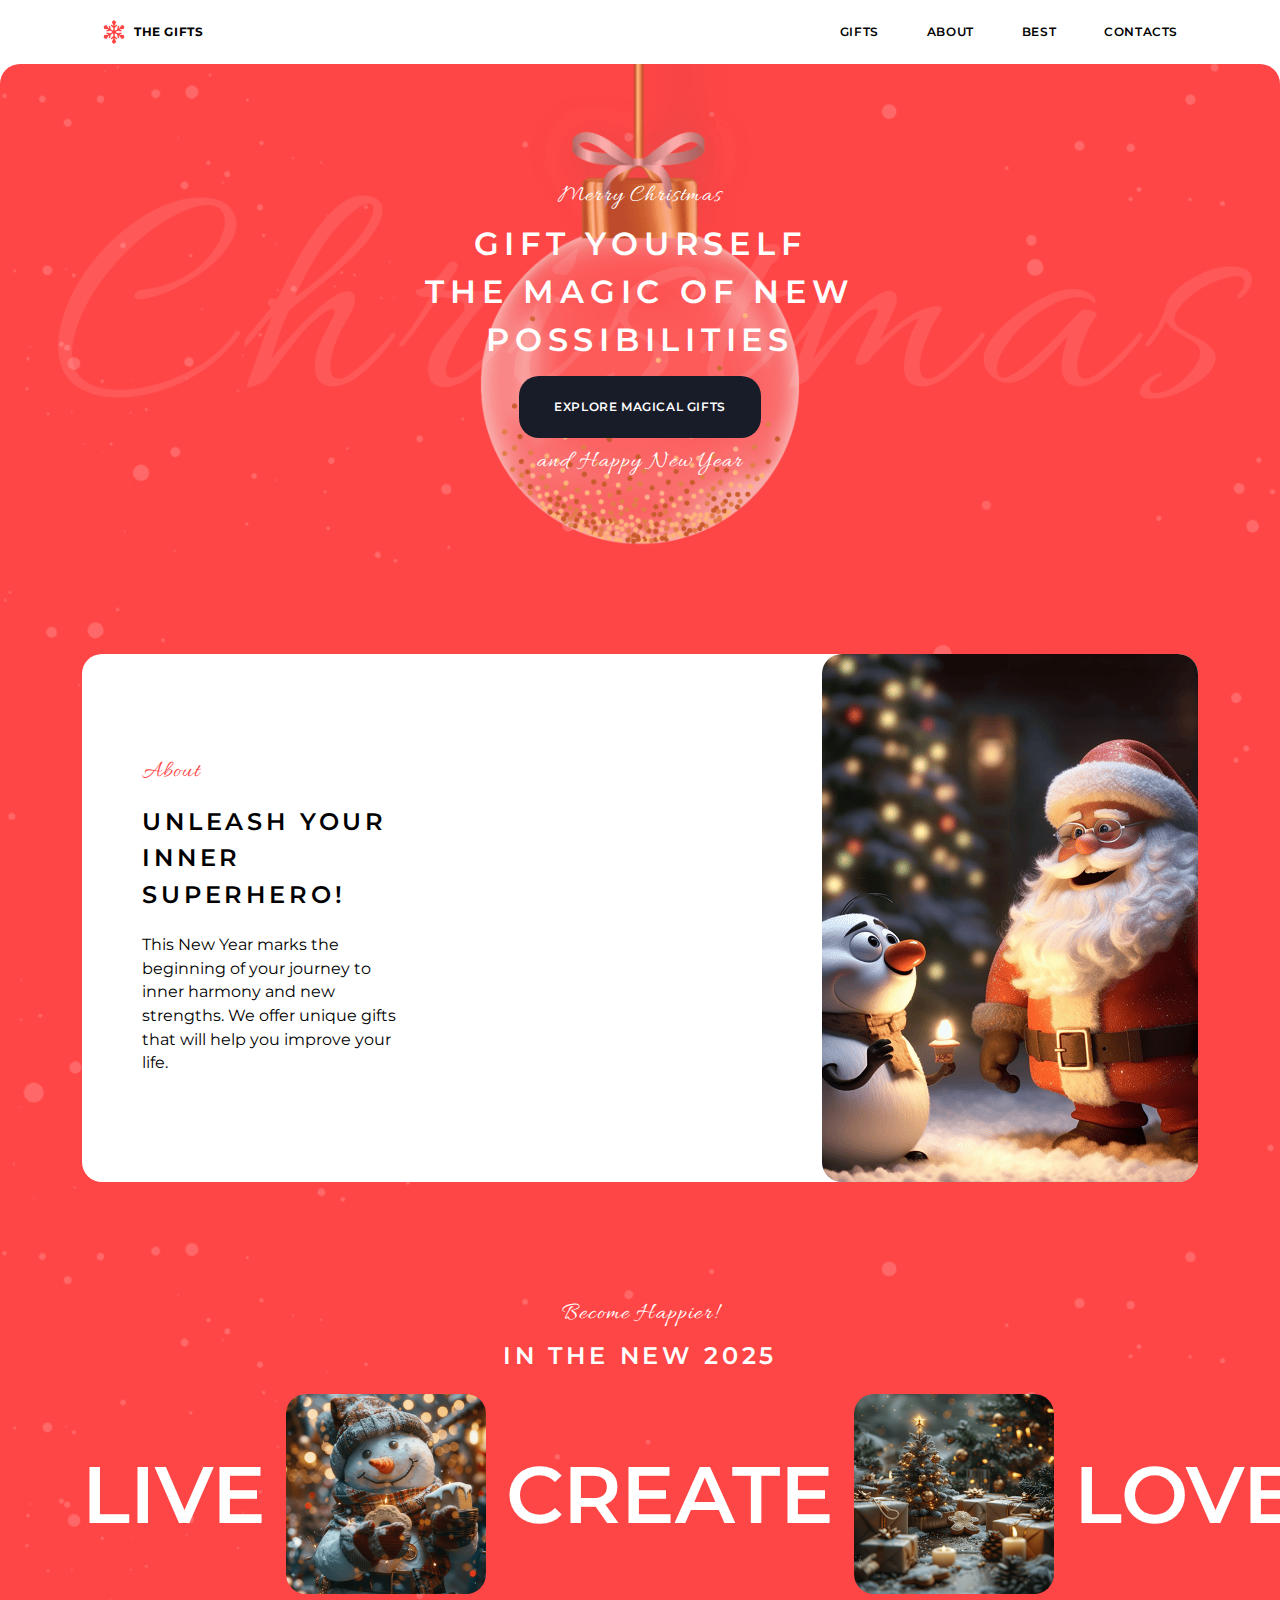
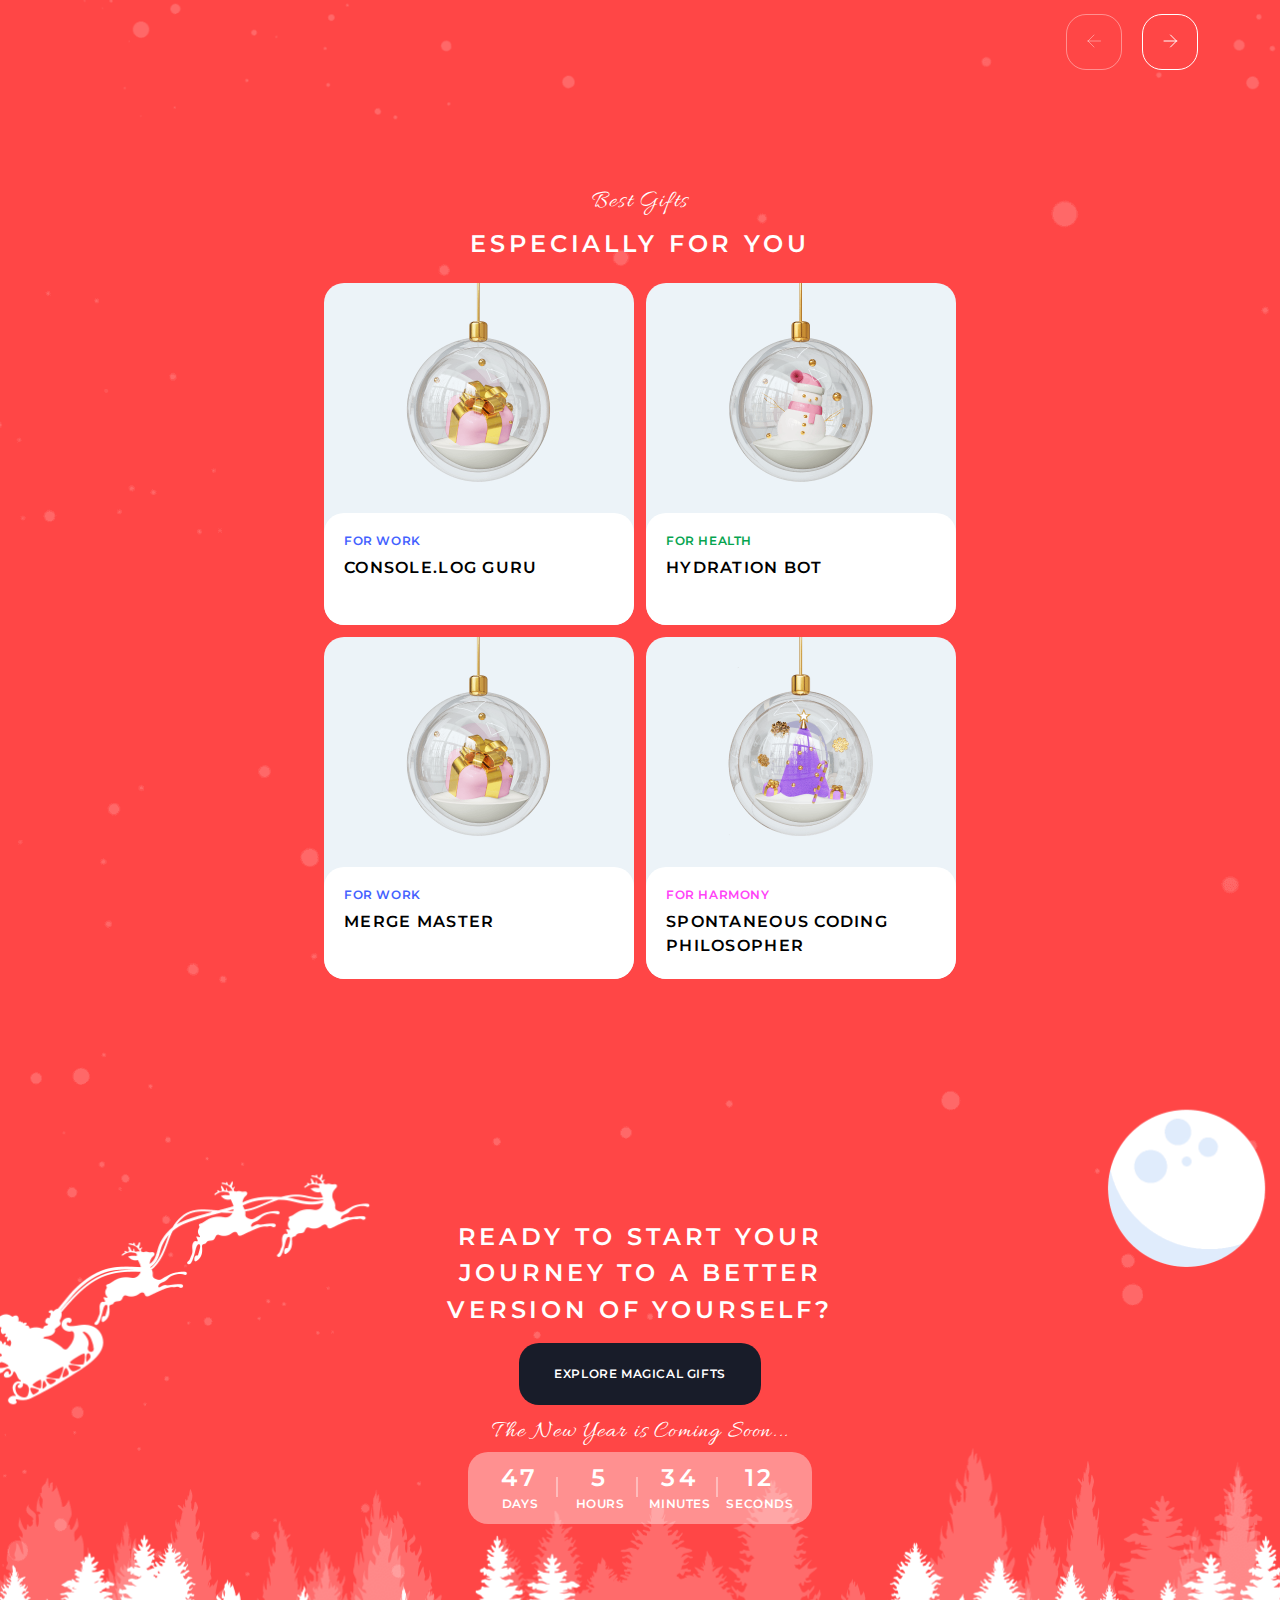
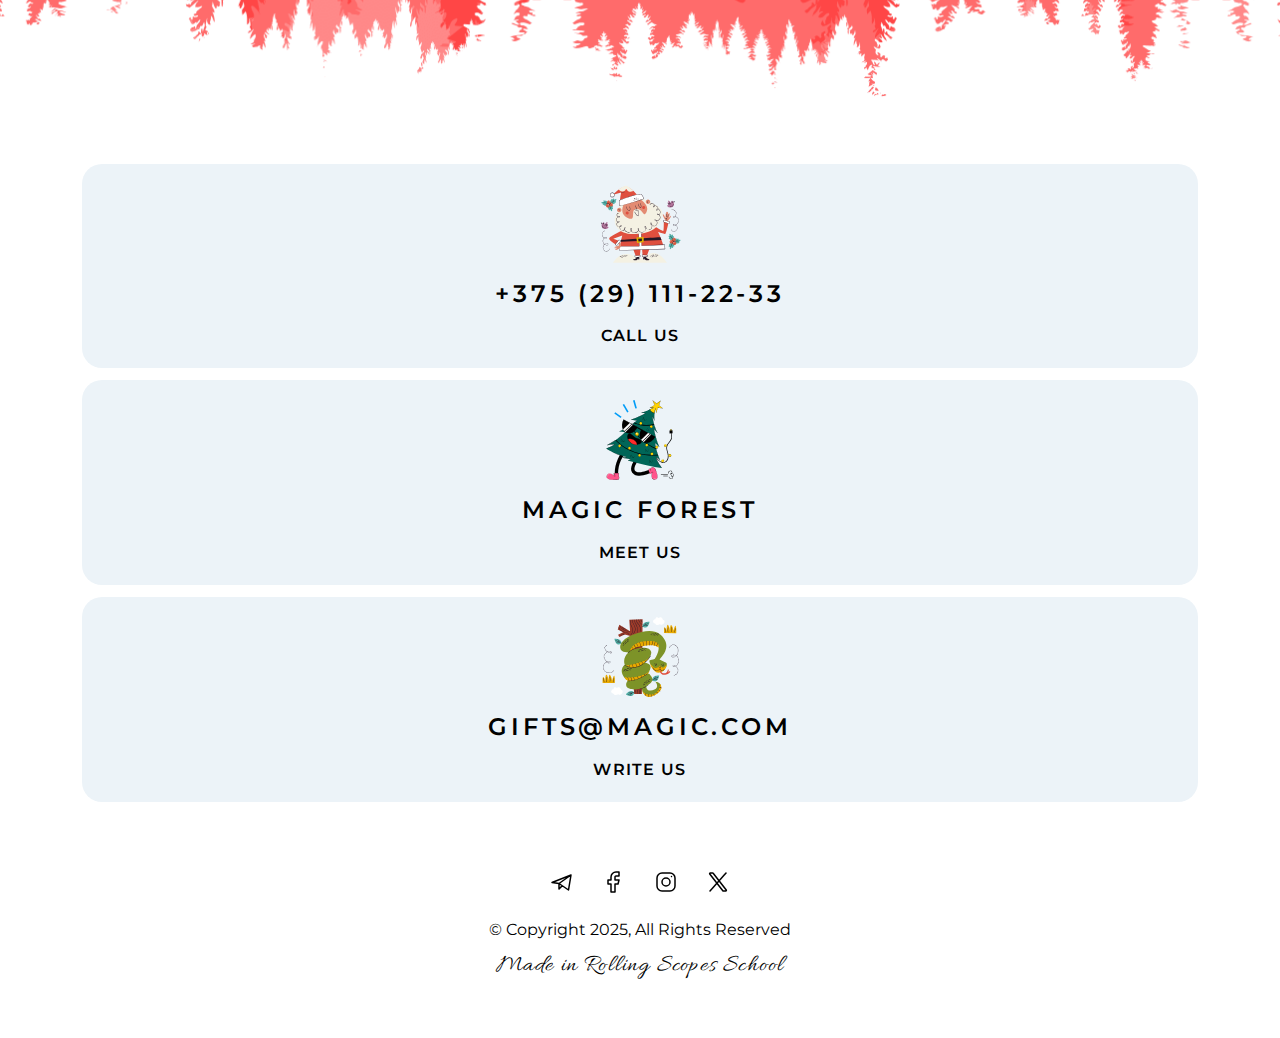
==== commit 25f88523: "merge christmas shop fix layout version" ====
--- a/christmas-shop/pages/home/index.html
+++ b/christmas-shop/pages/home/index.html
@@ -2,6 +2,7 @@
 <html lang="en">
 <head>
     <meta charset="UTF-8">
+    <meta name="viewport" content="width=device-width, initial-scale=1.0">
     <title>Christmas Shop</title>
     <link rel="icon" href="../../Vector.ico" type="image/x-icon">
     <link rel="stylesheet" href="https://cdnjs.cloudflare.com/ajax/libs/modern-normalize/3.0.1/modern-normalize.css" integrity="sha512-gnAN+RgTMylunXI7AMg+PtcUGpKZFkZJoFIkAWvdPFRrFJz3p2tx4+9xbjILRfN7CzoViMgS8vSf06fSQzWZjA==" crossorigin="anonymous" referrerpolicy="no-referrer">
@@ -28,7 +29,7 @@
                 <h4>the gifts</h4>
             </div>
         </a>
-        <nav>
+        <nav class="nav-bar">
             <ul class="nav-container">
                 <li>
                     <a href="../gifts/">gifts</a>
@@ -44,6 +45,12 @@
                 </li>
             </ul>
         </nav>
+        <div class="burger" id="burger">
+            <svg width="40" height="40" viewBox="0 0 40 40" fill="none" xmlns="http://www.w3.org/2000/svg">
+                <path d="M10 16H30" stroke="#181C29" stroke-linecap="round" stroke-linejoin="round" />
+                <path d="M10 24H30" stroke="#181C29" stroke-linecap="round" stroke-linejoin="round" />
+            </svg>
+        </div>
     </header>
     <main>
         <div class="bg-width-wrapper">
@@ -54,9 +61,7 @@
                         Gift yourself<br> the magic of new<br> possibilities
                     </h1>
                     <a  href="../gifts/" class="primary-btn">
-<!--                        <button class="primary-btn">-->
                             Explore Magical Gifts
-<!--                        </button>-->
                     </a>
                     <p class="caption color-static-white">
                         and Happy New Year
@@ -71,7 +76,7 @@
                         <div class="about-text-container">
                             <p class="caption color-primary">About</p>
                             <h2 class="header2">Unleash your inner<br> superhero!</h2>
-                            <p class="paragraph">This New Year marks the beginning of your journey<br> to inner harmony and new strengths. We offer<br> unique gifts that will help you improve your life.</p>
+                            <p class="paragraph">This New Year marks the beginning of your journey to inner harmony and new strengths. We offer unique gifts that will help you improve your life.</p>
                         </div>
                     </div>
                     <img class="santa" src="../../assets/images/img-compressed/santa.png" alt="image of a santa">
@@ -163,9 +168,7 @@
                 <div class="cta-smaller-container">
                     <h2 class="header2 color-static-white text-align-center">Ready to start your<br> journey to a better<br> version of yourself?</h2>
                     <a  href="../gifts/" class="primary-btn">
-<!--                        <button class="primary-btn">-->
                             Explore Magical Gifts
-<!--                        </button>-->
                     </a>
                     <div class="timer-wrapper">
                         <p class="caption color-static-white text-align-center">The New Year is Coming Soon...</p>
@@ -403,7 +406,7 @@
                 </a>
             </li>
             <li>
-                <a class="contacts-card" href="mailto:gifts@magic.com?subject=Темаписьма&body=Привет, мне нужен подарок.">
+                <a class="contacts-card" href="mailto:gifts@magic.com?subject=%D0%A2%D0%B5%D0%BC%D0%B0%D0%BF%D0%B8%D1%81%D1%8C%D0%BC%D0%B0&body=Hi%2C%20I%20need%20a%20gift%20for%20New%20Year.">
                     <svg width="81" height="80" viewBox="0 0 81 80" fill="none" xmlns="http://www.w3.org/2000/svg">
                         <g clip-path="url(#clip0_3_1000)">
                             <path d="M55.4843 2.27393C55.4843 2.27393 55.1275 -0.434824 57.7351 0.441582C60.3428 1.31799 59.4931 3.79814 58.4989 2.94955C57.5046 2.10096 59.37 -0.777637 61.3654 0.504082C63.3609 1.7858 62.9145 4.27283 61.4992 4.45643C60.0837 4.64002 62.3561 1.56064 64.139 3.46236C65.922 5.36408 62.0292 8.83143 60.4371 7.55658C58.8451 6.28174 60.0911 4.22424 60.4729 5.47814C60.8548 6.73205 59.825 7.96174 57.0014 7.91314C54.1778 7.86455 55.4629 3.5208 56.45 4.78518C57.437 6.04955 55.7984 7.47658 53.8065 5.98705C51.8146 4.49752 54.0868 1.4183 55.4843 2.27393Z" fill="white" />
--- a/christmas-shop/pages/styles/base/style.css
+++ b/christmas-shop/pages/styles/base/style.css
@@ -42,17 +42,6 @@
     margin: 0;
 }
 
-button {
-    all: unset;
-    box-sizing: border-box;
-    display: inline-block;
-    cursor: pointer;
-}
-
-button:focus {
-    outline: none;
-}
-
 .primary-btn {
     border: solid transparent;
     border-radius: 20px;
@@ -95,7 +84,7 @@
     color: var(--static-white-40);
     background: transparent;
     cursor: auto;
-    border: 1px solid var(--static-white-40);
+    border-color: var(--static-white-40);
 }
 
 .bg-width-wrapper {
@@ -160,8 +149,3 @@
     text-overflow: ellipsis;
 }
 
-.no-scroll {
-    overflow: hidden;
-}
-
-
--- a/christmas-shop/pages/styles/header/style.css
+++ b/christmas-shop/pages/styles/header/style.css
@@ -37,4 +37,6 @@
 
 .non-interactive {
     pointer-events: none;
+    background: var(--primary-10);
+    color: var(--primary);
 }
--- a/christmas-shop/pages/home/style.css
+++ b/christmas-shop/pages/home/style.css
@@ -83,7 +83,6 @@
 }
 
 .slider-container {
-    /*overflow-x: hidden;*/
     display: flex;
     gap: 20px;
     transition: transform 0.5s ease;
@@ -189,6 +188,13 @@
     content: none;
 }
 
+.burger {
+    display: none;
+    cursor: pointer;
+    flex-direction: column;
+    gap: 4px;
+}
+
 @media (max-width: 1439px) {
     .about-text-container {
         padding-bottom: 106px;
@@ -228,11 +234,23 @@
     }
 }
 
-/*@media (max-width: 768px) {*/
-/*    .slider-container {*/
-/*        overflow-x: hidden;*/
-/*    }*/
-/*}*/
+@media (max-width: 768px) {
+    .header-container {
+        padding: 12px 8px;
+    }
+
+    .burger {
+        display: flex;
+    }
+
+    .nav-bar {
+        display: none;
+    }
+
+    .slider-container {
+        overflow-x: hidden;
+    }
+}
 
 @media (max-width: 720px) {
     .about-container {
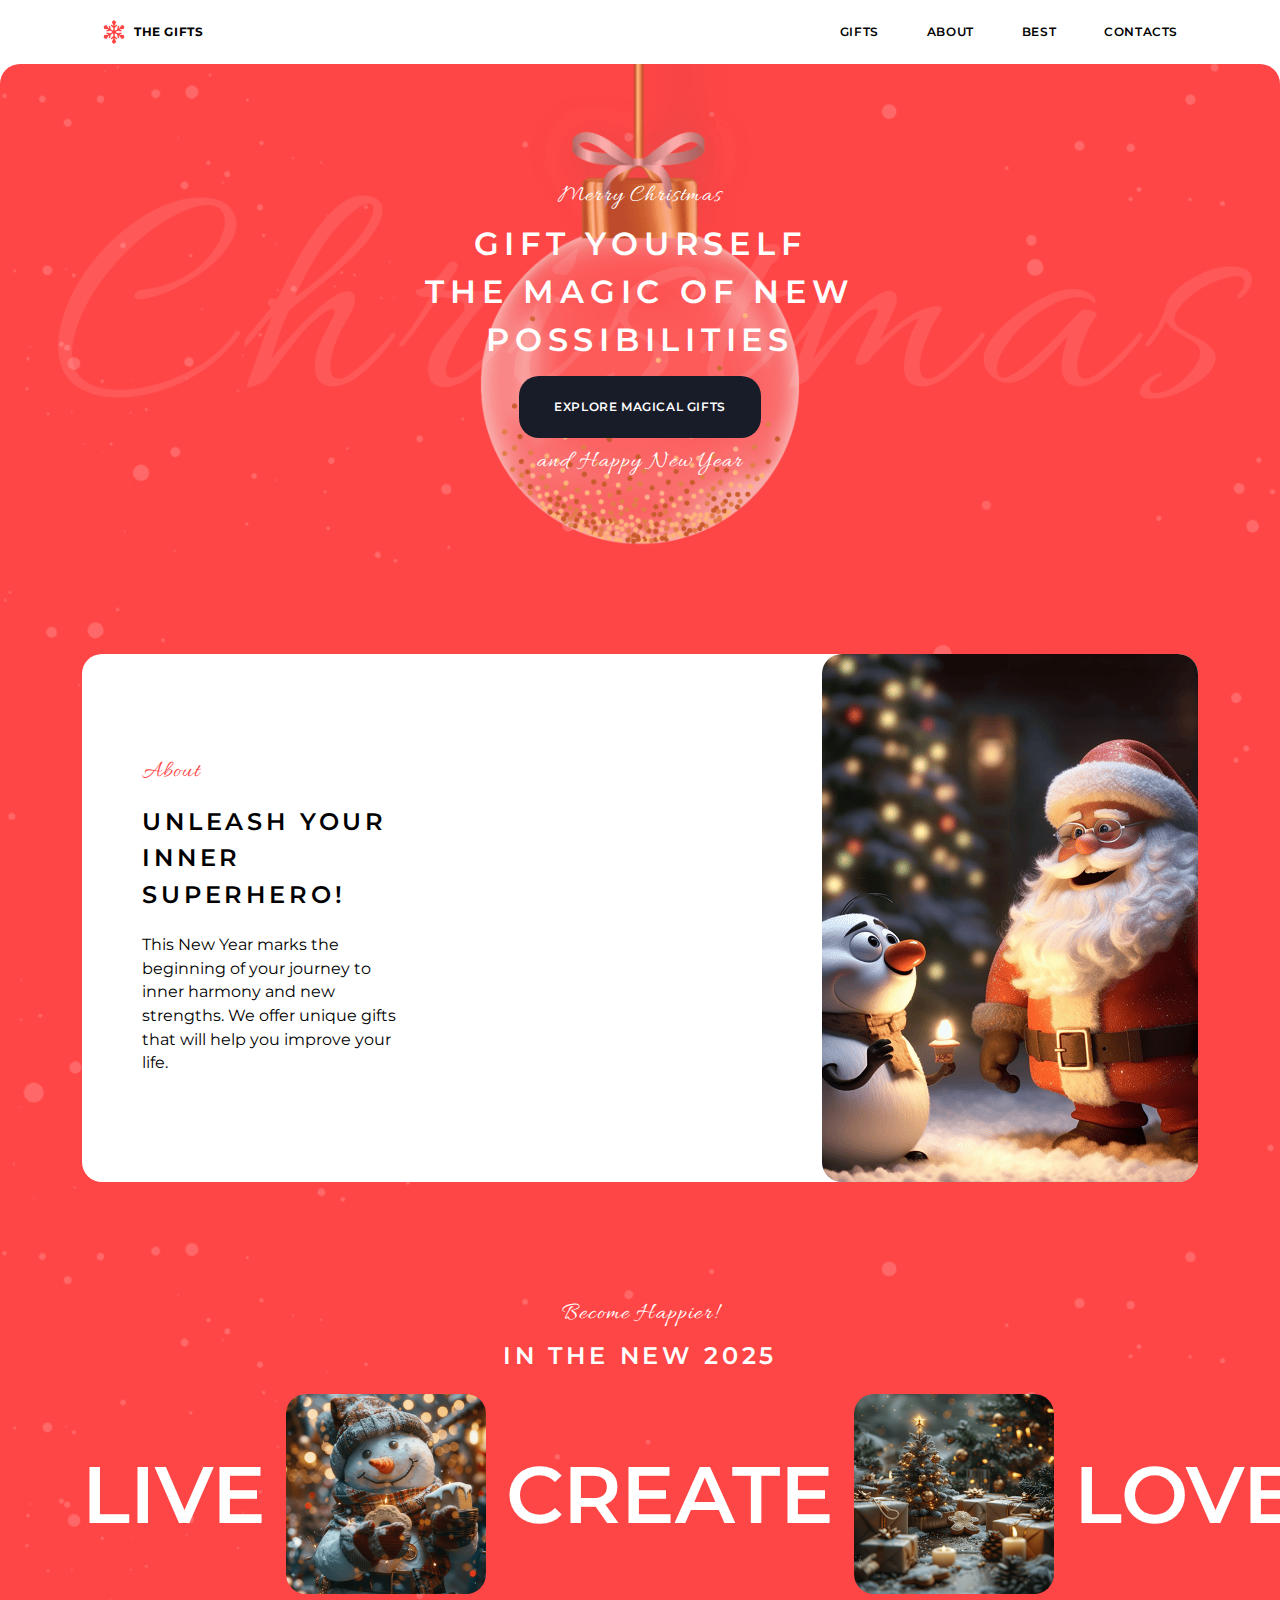
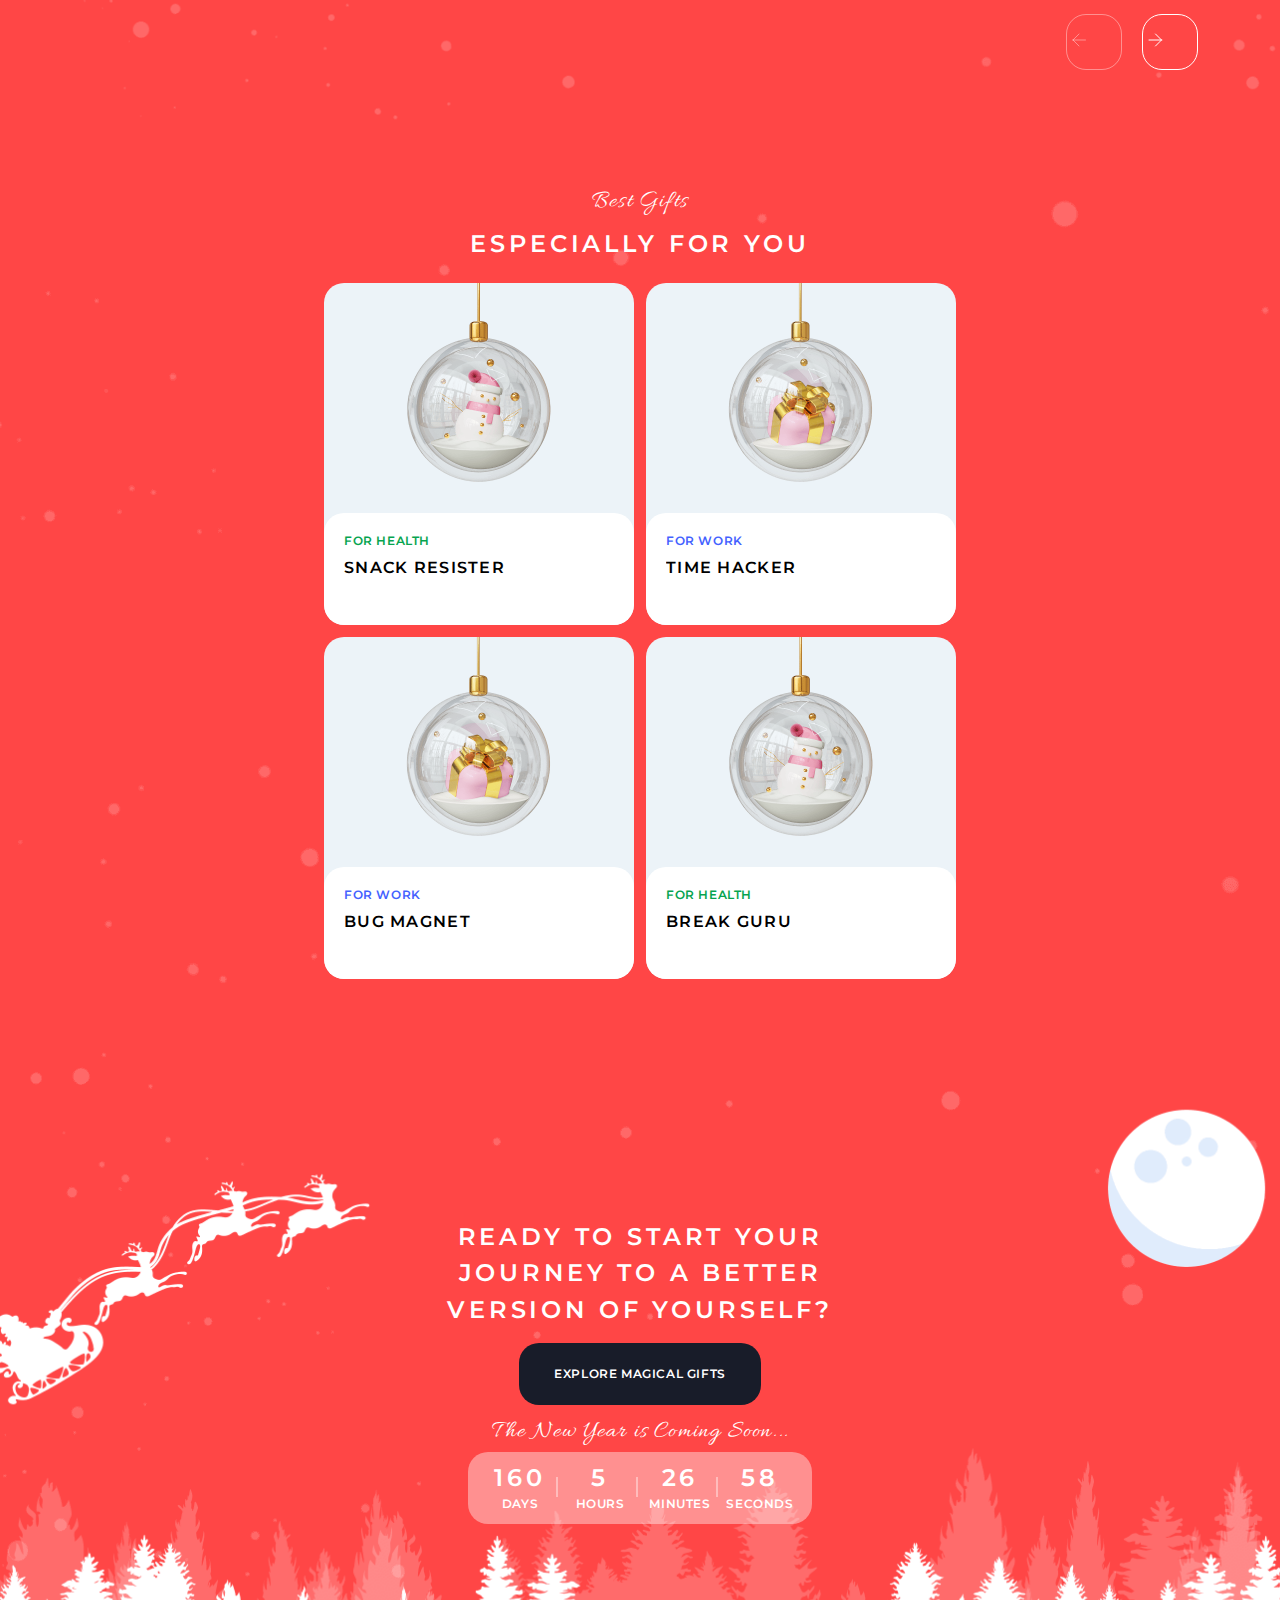
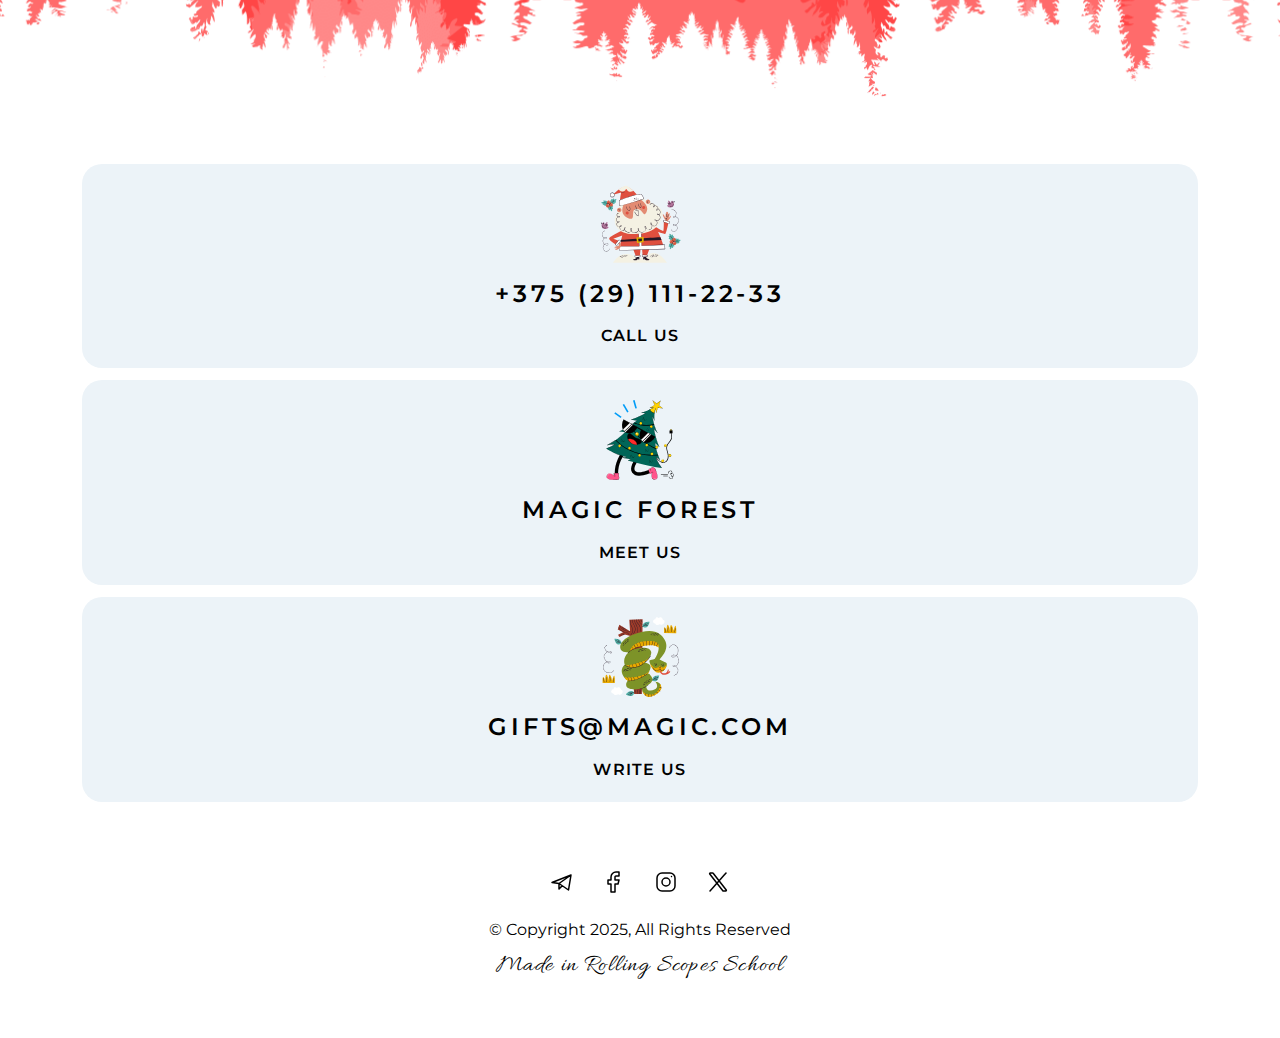
==== commit 9139ece5: "merge christmas shop fix layout version" ====
--- a/christmas-shop/pages/home/index.html
+++ b/christmas-shop/pages/home/index.html
@@ -4,12 +4,17 @@
     <meta charset="UTF-8">
     <meta name="viewport" content="width=device-width, initial-scale=1.0">
     <title>Christmas Shop</title>
+    <script type="module" defer src="../scripts/burger.js"></script>
+    <script type="module" defer src="../scripts/slider.js"></script>
+    <script type="module" defer src="../scripts/timer.js"></script>
+    <script type="module" defer src="../scripts/best-gifts.js"></script>
     <link rel="icon" href="../../Vector.ico" type="image/x-icon">
     <link rel="stylesheet" href="https://cdnjs.cloudflare.com/ajax/libs/modern-normalize/3.0.1/modern-normalize.css" integrity="sha512-gnAN+RgTMylunXI7AMg+PtcUGpKZFkZJoFIkAWvdPFRrFJz3p2tx4+9xbjILRfN7CzoViMgS8vSf06fSQzWZjA==" crossorigin="anonymous" referrerpolicy="no-referrer">
     <link rel="stylesheet" href="../styles/base/style.css">
     <link rel="stylesheet" href="../styles/base/typography.css">
     <link rel="stylesheet" href="../styles/header/style.css">
     <link rel="stylesheet" href="../styles/footer/style.css">
+    <link rel="stylesheet" href="../styles/burger/style.css">
     <link rel="stylesheet" href="style.css">
 </head>
 <body>
@@ -46,11 +51,15 @@
             </ul>
         </nav>
         <div class="burger" id="burger">
-            <svg width="40" height="40" viewBox="0 0 40 40" fill="none" xmlns="http://www.w3.org/2000/svg">
-                <path d="M10 16H30" stroke="#181C29" stroke-linecap="round" stroke-linejoin="round" />
-                <path d="M10 24H30" stroke="#181C29" stroke-linecap="round" stroke-linejoin="round" />
-            </svg>
-        </div>
+            <span></span>
+            <span></span>
+        </div>
+        <ul class="burger-menu" id="burgerMenu">
+            <li><a href="../gifts/" class="action-large">gifts</a></li>
+            <li><a href="#about" class="action-large">about</a></li>
+            <li><a href="#bestGifts" class="action-large">best</a></li>
+            <li><a href="#contacts" class="action-large">contacts</a></li>
+        </ul>
     </header>
     <main>
         <div class="bg-width-wrapper">
@@ -85,36 +94,36 @@
         </div>
         <div class="bg-width-wrapper">
             <section class="slider-bg-wrapper">
-                <div class="slider-smaller-container">
+                <div class="slider-smaller-container" id="sliderContainer">
                     <div>
                         <p class="caption slider-caption color-static-white text-align-center">Become Happier!</p>
                         <h2 class="header2 slider-header2 color-static-white text-align-center">in the new 2025</h2>
                     </div>
-                    <ul class="slider-container">
-                            <li>
+                    <ul class="slider-container" id="slider">
+                            <li class="slider-item">
                                 <p class="slider-text color-static-white">live</p>
                                 <img src="../../assets/images/img-compressed/snowman.png" alt="">
                             </li>
-                            <li>
+                            <li class="slider-item">
                                 <p class="slider-text color-static-white">create</p>
                                 <img src="../../assets/images/img-compressed/christmas-trees.png" alt="">
                             </li>
-                            <li>
+                            <li class="slider-item">
                                 <p class="slider-text color-static-white">love</p>
                                 <img src="../../assets/images/img-compressed/christmas-tree-ball.png" alt="">
                             </li>
-                            <li>
+                            <li class="slider-item">
                                 <p class="slider-text color-static-white">dream</p>
                                 <img src="../../assets/images/img-compressed/fairytale-house.png" alt="">
                             </li>
                         </ul>
                     <div class="slider-btn-container">
-                        <button class="slider-btn prev-btn" disabled>
+                        <button class="slider-btn prev-btn" disabled id="prevButton">
                             <svg width="24" height="24" viewBox="0 0 24 24" fill="none" xmlns="http://www.w3.org/2000/svg">
                                 <path d="M18.5 12H6M6 12L12 6M6 12L12 18" stroke="currentColor" stroke-linecap="round" stroke-linejoin="round" />
                             </svg>
                         </button>
-                        <button class="slider-btn next-btn">
+                        <button class="slider-btn next-btn" id="nextButton">
                             <svg width="24" height="24" viewBox="0 0 24 24" fill="none" xmlns="http://www.w3.org/2000/svg">
                                 <path d="M6 12H18.5M18.5 12L12.5 6M18.5 12L12.5 18" stroke="currentColor" stroke-linecap="round" stroke-linejoin="round" />
                             </svg>
@@ -130,7 +139,7 @@
                         <p class="caption color-static-white text-align-center">Best Gifts</p>
                         <h2 class="header2 color-static-white text-align-center">especially for you</h2>
                     </div>
-                    <ul class="best-gifts-gallery">
+                    <ul class="best-gifts-gallery" id="gallery">
                         <li class="gift-card">
                             <img class="gift-img" src="../../assets/images/img-compressed/gift-for-work.png" alt="image of a gift">
                             <div class="gift-card-text-container">
@@ -172,21 +181,21 @@
                     </a>
                     <div class="timer-wrapper">
                         <p class="caption color-static-white text-align-center">The New Year is Coming Soon...</p>
-                        <div class="timer color-static-white">
+                        <div class="timer color-static-white" id="timer">
                             <div class="cell-timer">
-                                <h2 class="header2 text-align-center">47</h2>
+                                <h2 class="header2 text-align-center" id="days">47</h2>
                                 <h4 class="header4 text-align-center">days</h4>
                             </div>
                             <div class="cell-timer">
-                                <h2 class="header2 text-align-center">5</h2>
+                                <h2 class="header2 text-align-center" id="hours">5</h2>
                                 <h4 class="header4 text-align-center">hours</h4>
                             </div>
                             <div class="cell-timer">
-                                <h2 class="header2 text-align-center">34</h2>
+                                <h2 class="header2 text-align-center" id="minutes">34</h2>
                                 <h4 class="header4 text-align-center">minutes</h4>
                             </div>
                             <div class="cell-timer">
-                                <h2 class="header2 text-align-center">12</h2>
+                                <h2 class="header2 text-align-center" id="seconds">12</h2>
                                 <h4 class="header4 text-align-center">seconds</h4>
                             </div>
                         </div>
--- a/christmas-shop/pages/styles/base/style.css
+++ b/christmas-shop/pages/styles/base/style.css
@@ -40,6 +40,17 @@
 
 * {
     margin: 0;
+}
+
+button {
+    all: unset;
+    box-sizing: border-box;
+    display: inline-block;
+    cursor: pointer;
+}
+
+button:focus {
+    outline: none;
 }
 
 .primary-btn {
@@ -149,3 +160,8 @@
     text-overflow: ellipsis;
 }
 
+.no-scroll {
+    overflow: hidden;
+}
+
+
--- a/christmas-shop/pages/styles/burger/style.css
+++ b/christmas-shop/pages/styles/burger/style.css
@@ -0,0 +1,65 @@
+.burger {
+    display: none;
+    cursor: pointer;
+    flex-direction: column;
+    width: 40px;
+    height: 40px;
+    justify-content: center;
+    align-items: center;
+    transition: transform 0.3s ease;
+    gap: 8px;
+}
+
+.burger span {
+    display: block;
+    width: 22px;
+    height: 1px;
+    background-color: var(--dark);
+    transition: all 0.2s ease;
+}
+
+.burger.active span:nth-child(1) {
+    transform: rotate(45deg) translate(1px, 1px);
+}
+
+.burger.active span:nth-child(2) {
+    transform: rotate(-45deg) translate(6px, -6px);
+}
+
+.burger-menu {
+    position: fixed;
+    top: 64px;
+    right: -100%;
+    height: 100vh;
+    width: 100%;
+    background-color: var(--static-white);
+    transition: right 0.4s ease;
+    z-index: 10;
+    display: flex;
+    flex-direction: column;
+    justify-content: center;
+    align-items: center;
+    gap: 8px;
+}
+
+.burger-menu li {
+    padding: 12px 20px;
+}
+
+.burger-menu.active {
+    right: 0;
+}
+
+@media (max-width: 768px) {
+    .header-container {
+        padding: 12px 8px;
+    }
+
+    .burger {
+        display: flex;
+    }
+
+    .nav-bar {
+        display: none;
+    }
+}
--- a/christmas-shop/pages/home/style.css
+++ b/christmas-shop/pages/home/style.css
@@ -188,13 +188,6 @@
     content: none;
 }
 
-.burger {
-    display: none;
-    cursor: pointer;
-    flex-direction: column;
-    gap: 4px;
-}
-
 @media (max-width: 1439px) {
     .about-text-container {
         padding-bottom: 106px;
@@ -234,23 +227,11 @@
     }
 }
 
-@media (max-width: 768px) {
-    .header-container {
-        padding: 12px 8px;
-    }
-
-    .burger {
-        display: flex;
-    }
-
-    .nav-bar {
-        display: none;
-    }
-
-    .slider-container {
-        overflow-x: hidden;
-    }
-}
+/*@media (max-width: 768px) {*/
+/*    .slider-container {*/
+/*        overflow-x: hidden;*/
+/*    }*/
+/*}*/
 
 @media (max-width: 720px) {
     .about-container {
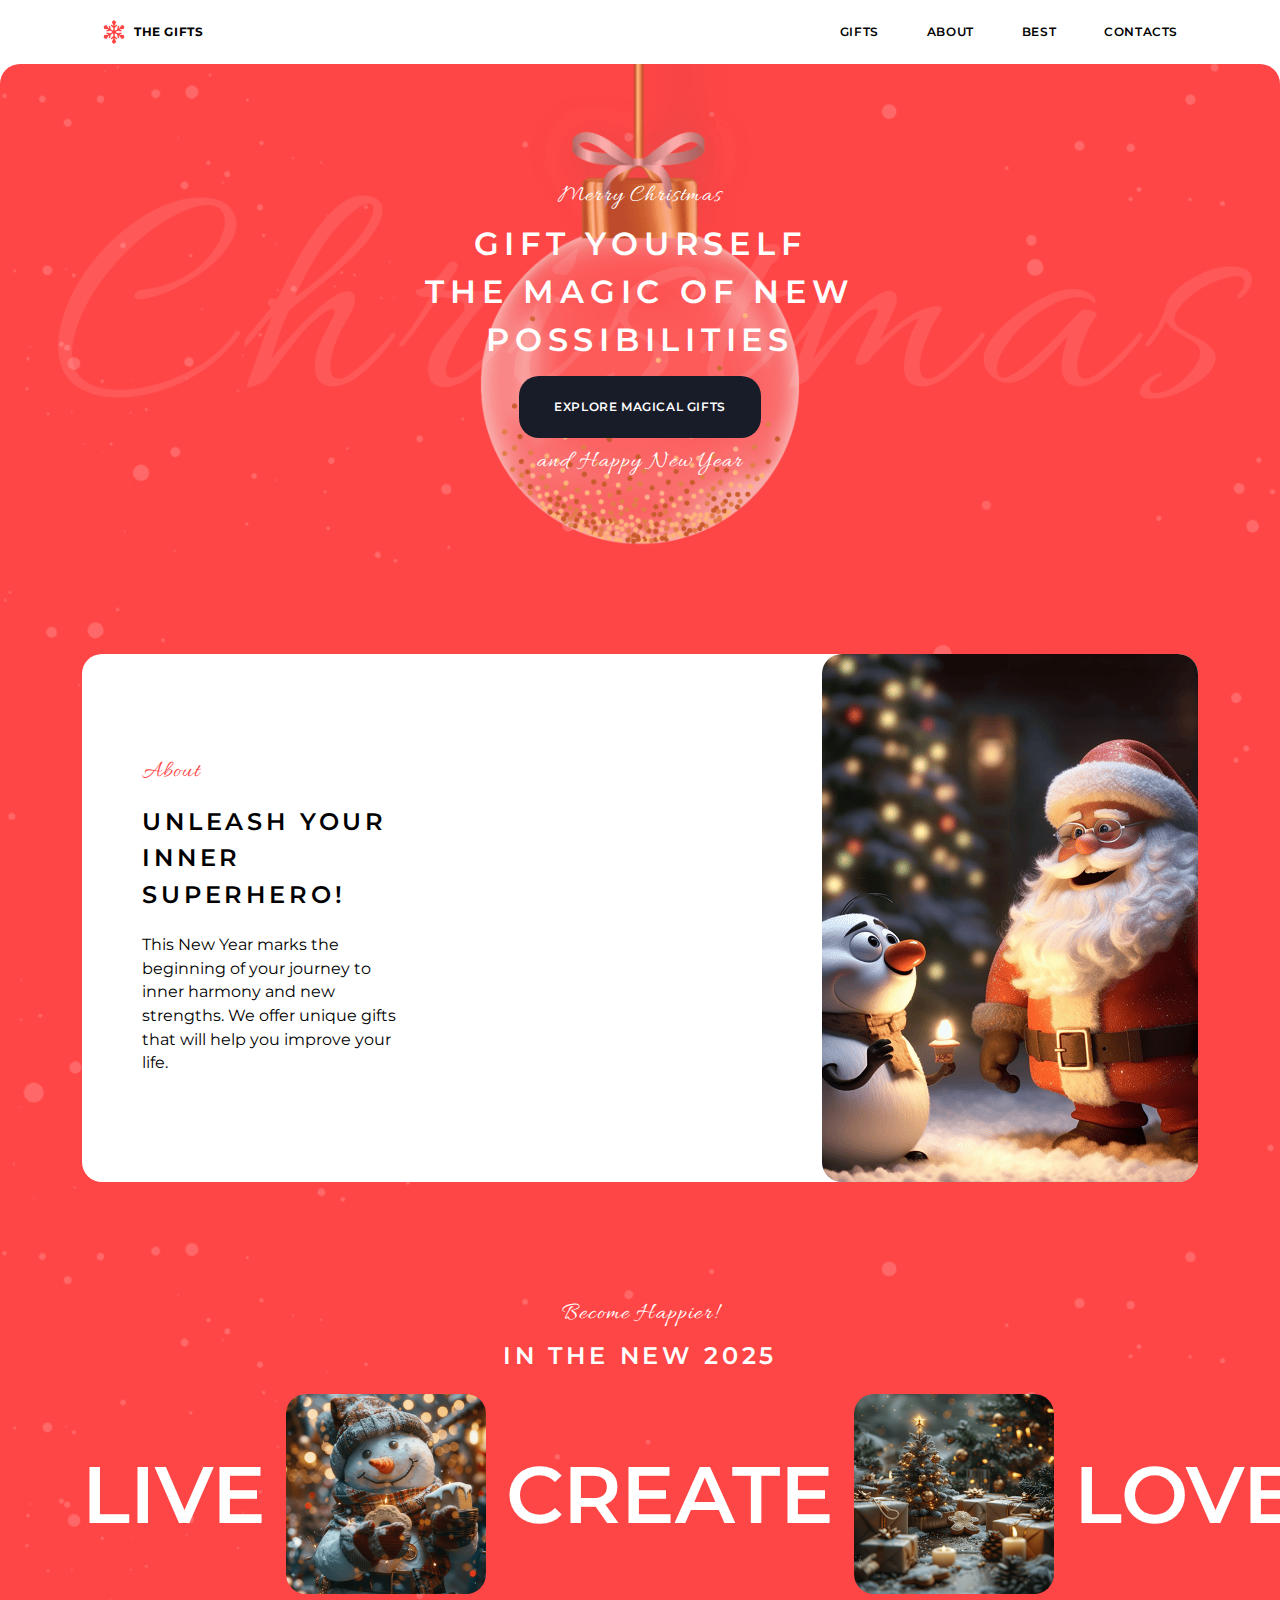
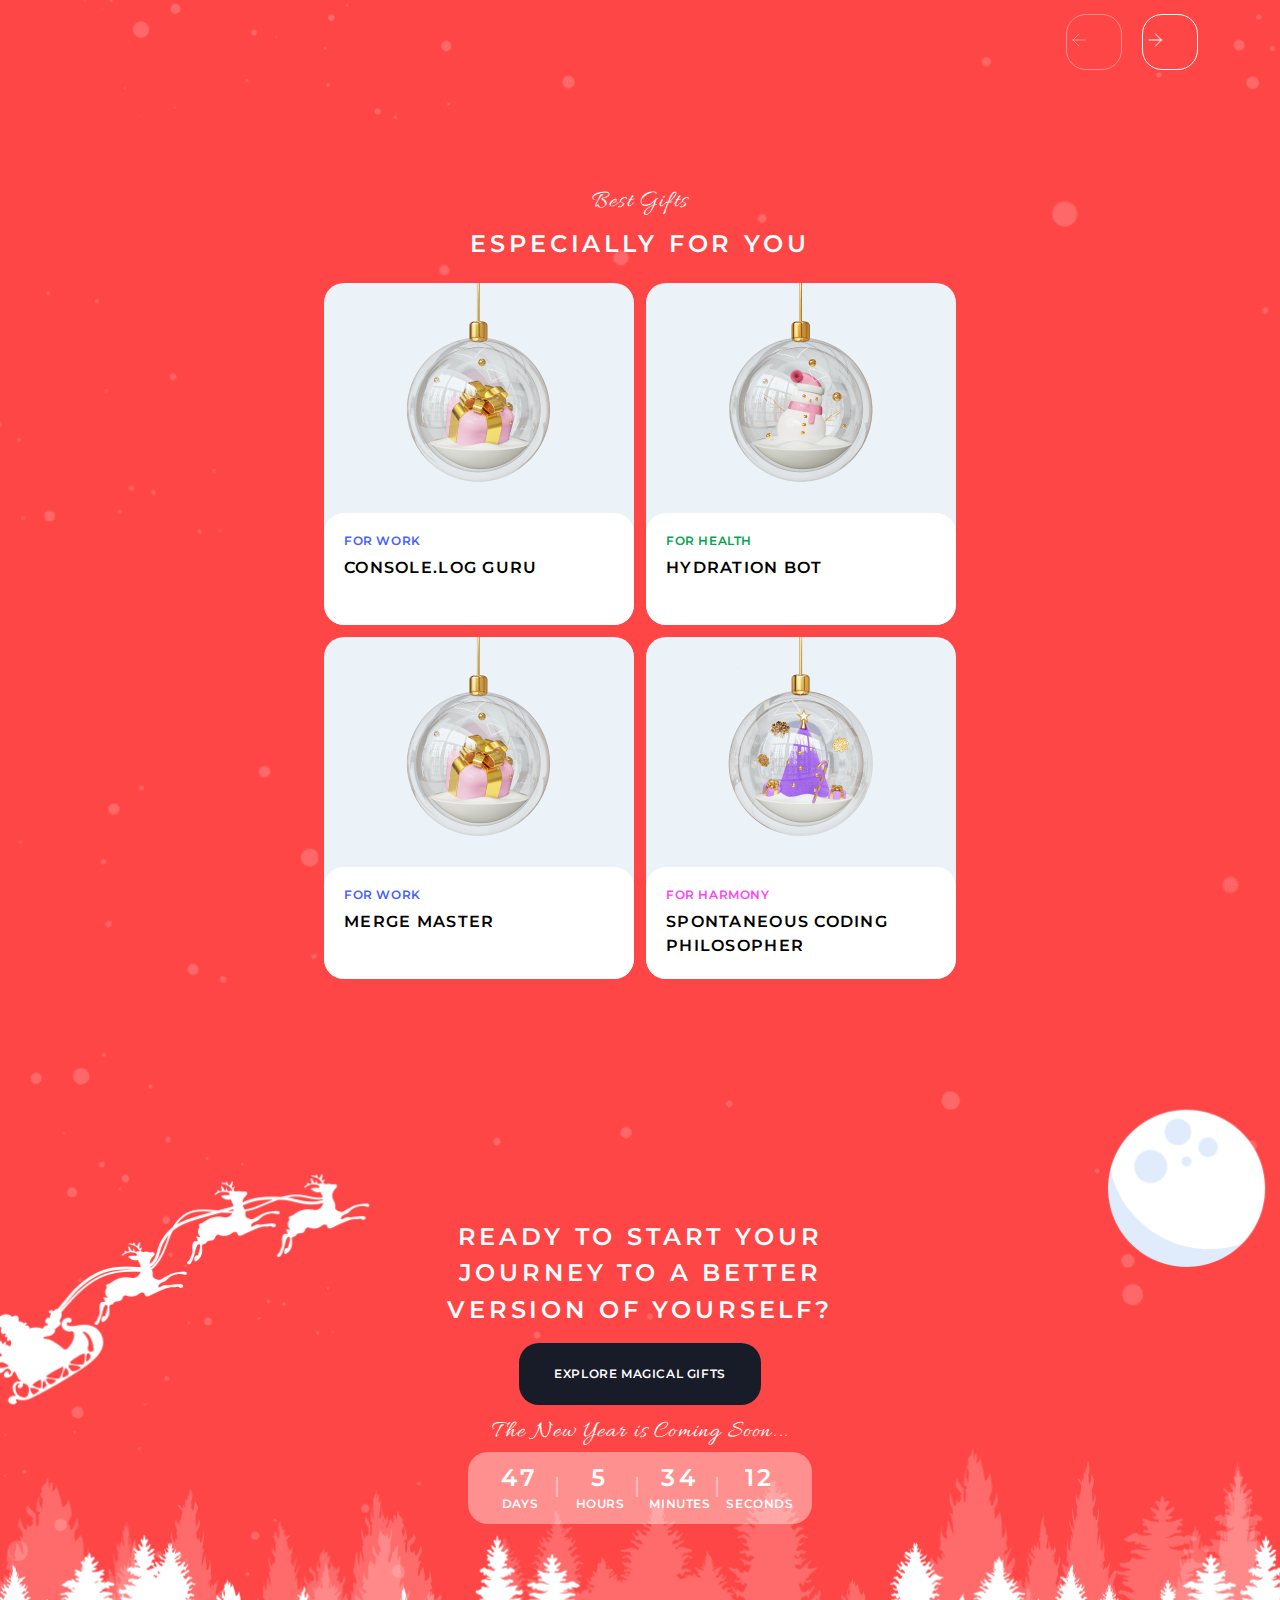
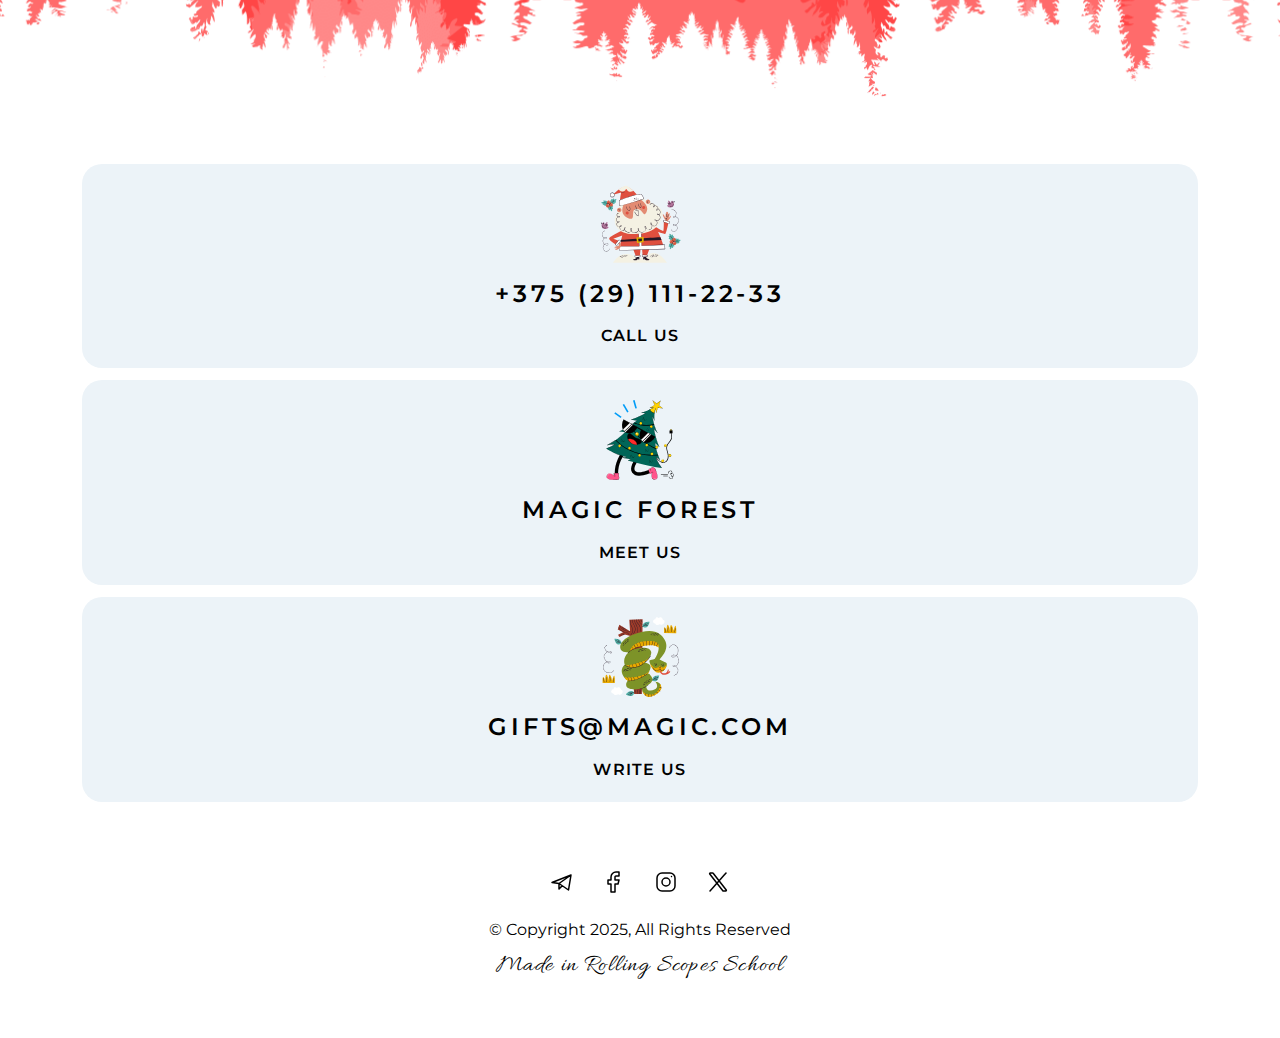
==== commit 61ae9af8: "Merge pull request #13 from rolling-scopes-school/christmas-shop-part2" ====
--- a/christmas-shop/pages/home/index.html
+++ b/christmas-shop/pages/home/index.html
@@ -4,17 +4,12 @@
     <meta charset="UTF-8">
     <meta name="viewport" content="width=device-width, initial-scale=1.0">
     <title>Christmas Shop</title>
-    <script type="module" defer src="../scripts/burger.js"></script>
-    <script type="module" defer src="../scripts/slider.js"></script>
-    <script type="module" defer src="../scripts/timer.js"></script>
-    <script type="module" defer src="../scripts/best-gifts.js"></script>
     <link rel="icon" href="../../Vector.ico" type="image/x-icon">
     <link rel="stylesheet" href="https://cdnjs.cloudflare.com/ajax/libs/modern-normalize/3.0.1/modern-normalize.css" integrity="sha512-gnAN+RgTMylunXI7AMg+PtcUGpKZFkZJoFIkAWvdPFRrFJz3p2tx4+9xbjILRfN7CzoViMgS8vSf06fSQzWZjA==" crossorigin="anonymous" referrerpolicy="no-referrer">
     <link rel="stylesheet" href="../styles/base/style.css">
     <link rel="stylesheet" href="../styles/base/typography.css">
     <link rel="stylesheet" href="../styles/header/style.css">
     <link rel="stylesheet" href="../styles/footer/style.css">
-    <link rel="stylesheet" href="../styles/burger/style.css">
     <link rel="stylesheet" href="style.css">
 </head>
 <body>
@@ -51,15 +46,11 @@
             </ul>
         </nav>
         <div class="burger" id="burger">
-            <span></span>
-            <span></span>
-        </div>
-        <ul class="burger-menu" id="burgerMenu">
-            <li><a href="../gifts/" class="action-large">gifts</a></li>
-            <li><a href="#about" class="action-large">about</a></li>
-            <li><a href="#bestGifts" class="action-large">best</a></li>
-            <li><a href="#contacts" class="action-large">contacts</a></li>
-        </ul>
+            <svg width="40" height="40" viewBox="0 0 40 40" fill="none" xmlns="http://www.w3.org/2000/svg">
+                <path d="M10 16H30" stroke="#181C29" stroke-linecap="round" stroke-linejoin="round" />
+                <path d="M10 24H30" stroke="#181C29" stroke-linecap="round" stroke-linejoin="round" />
+            </svg>
+        </div>
     </header>
     <main>
         <div class="bg-width-wrapper">
@@ -94,36 +85,36 @@
         </div>
         <div class="bg-width-wrapper">
             <section class="slider-bg-wrapper">
-                <div class="slider-smaller-container" id="sliderContainer">
+                <div class="slider-smaller-container">
                     <div>
                         <p class="caption slider-caption color-static-white text-align-center">Become Happier!</p>
                         <h2 class="header2 slider-header2 color-static-white text-align-center">in the new 2025</h2>
                     </div>
-                    <ul class="slider-container" id="slider">
-                            <li class="slider-item">
+                    <ul class="slider-container">
+                            <li>
                                 <p class="slider-text color-static-white">live</p>
                                 <img src="../../assets/images/img-compressed/snowman.png" alt="">
                             </li>
-                            <li class="slider-item">
+                            <li>
                                 <p class="slider-text color-static-white">create</p>
                                 <img src="../../assets/images/img-compressed/christmas-trees.png" alt="">
                             </li>
-                            <li class="slider-item">
+                            <li>
                                 <p class="slider-text color-static-white">love</p>
                                 <img src="../../assets/images/img-compressed/christmas-tree-ball.png" alt="">
                             </li>
-                            <li class="slider-item">
+                            <li>
                                 <p class="slider-text color-static-white">dream</p>
                                 <img src="../../assets/images/img-compressed/fairytale-house.png" alt="">
                             </li>
                         </ul>
                     <div class="slider-btn-container">
-                        <button class="slider-btn prev-btn" disabled id="prevButton">
+                        <button class="slider-btn prev-btn" disabled>
                             <svg width="24" height="24" viewBox="0 0 24 24" fill="none" xmlns="http://www.w3.org/2000/svg">
                                 <path d="M18.5 12H6M6 12L12 6M6 12L12 18" stroke="currentColor" stroke-linecap="round" stroke-linejoin="round" />
                             </svg>
                         </button>
-                        <button class="slider-btn next-btn" id="nextButton">
+                        <button class="slider-btn next-btn">
                             <svg width="24" height="24" viewBox="0 0 24 24" fill="none" xmlns="http://www.w3.org/2000/svg">
                                 <path d="M6 12H18.5M18.5 12L12.5 6M18.5 12L12.5 18" stroke="currentColor" stroke-linecap="round" stroke-linejoin="round" />
                             </svg>
@@ -139,7 +130,7 @@
                         <p class="caption color-static-white text-align-center">Best Gifts</p>
                         <h2 class="header2 color-static-white text-align-center">especially for you</h2>
                     </div>
-                    <ul class="best-gifts-gallery" id="gallery">
+                    <ul class="best-gifts-gallery">
                         <li class="gift-card">
                             <img class="gift-img" src="../../assets/images/img-compressed/gift-for-work.png" alt="image of a gift">
                             <div class="gift-card-text-container">
@@ -181,21 +172,21 @@
                     </a>
                     <div class="timer-wrapper">
                         <p class="caption color-static-white text-align-center">The New Year is Coming Soon...</p>
-                        <div class="timer color-static-white" id="timer">
+                        <div class="timer color-static-white">
                             <div class="cell-timer">
-                                <h2 class="header2 text-align-center" id="days">47</h2>
+                                <h2 class="header2 text-align-center">47</h2>
                                 <h4 class="header4 text-align-center">days</h4>
                             </div>
                             <div class="cell-timer">
-                                <h2 class="header2 text-align-center" id="hours">5</h2>
+                                <h2 class="header2 text-align-center">5</h2>
                                 <h4 class="header4 text-align-center">hours</h4>
                             </div>
                             <div class="cell-timer">
-                                <h2 class="header2 text-align-center" id="minutes">34</h2>
+                                <h2 class="header2 text-align-center">34</h2>
                                 <h4 class="header4 text-align-center">minutes</h4>
                             </div>
                             <div class="cell-timer">
-                                <h2 class="header2 text-align-center" id="seconds">12</h2>
+                                <h2 class="header2 text-align-center">12</h2>
                                 <h4 class="header4 text-align-center">seconds</h4>
                             </div>
                         </div>
--- a/christmas-shop/pages/home/style.css
+++ b/christmas-shop/pages/home/style.css
@@ -188,6 +188,13 @@
     content: none;
 }
 
+.burger {
+    display: none;
+    cursor: pointer;
+    flex-direction: column;
+    gap: 4px;
+}
+
 @media (max-width: 1439px) {
     .about-text-container {
         padding-bottom: 106px;
@@ -227,11 +234,23 @@
     }
 }
 
-/*@media (max-width: 768px) {*/
-/*    .slider-container {*/
-/*        overflow-x: hidden;*/
-/*    }*/
-/*}*/
+@media (max-width: 768px) {
+    .header-container {
+        padding: 12px 8px;
+    }
+
+    .burger {
+        display: flex;
+    }
+
+    .nav-bar {
+        display: none;
+    }
+
+    .slider-container {
+        overflow-x: hidden;
+    }
+}
 
 @media (max-width: 720px) {
     .about-container {
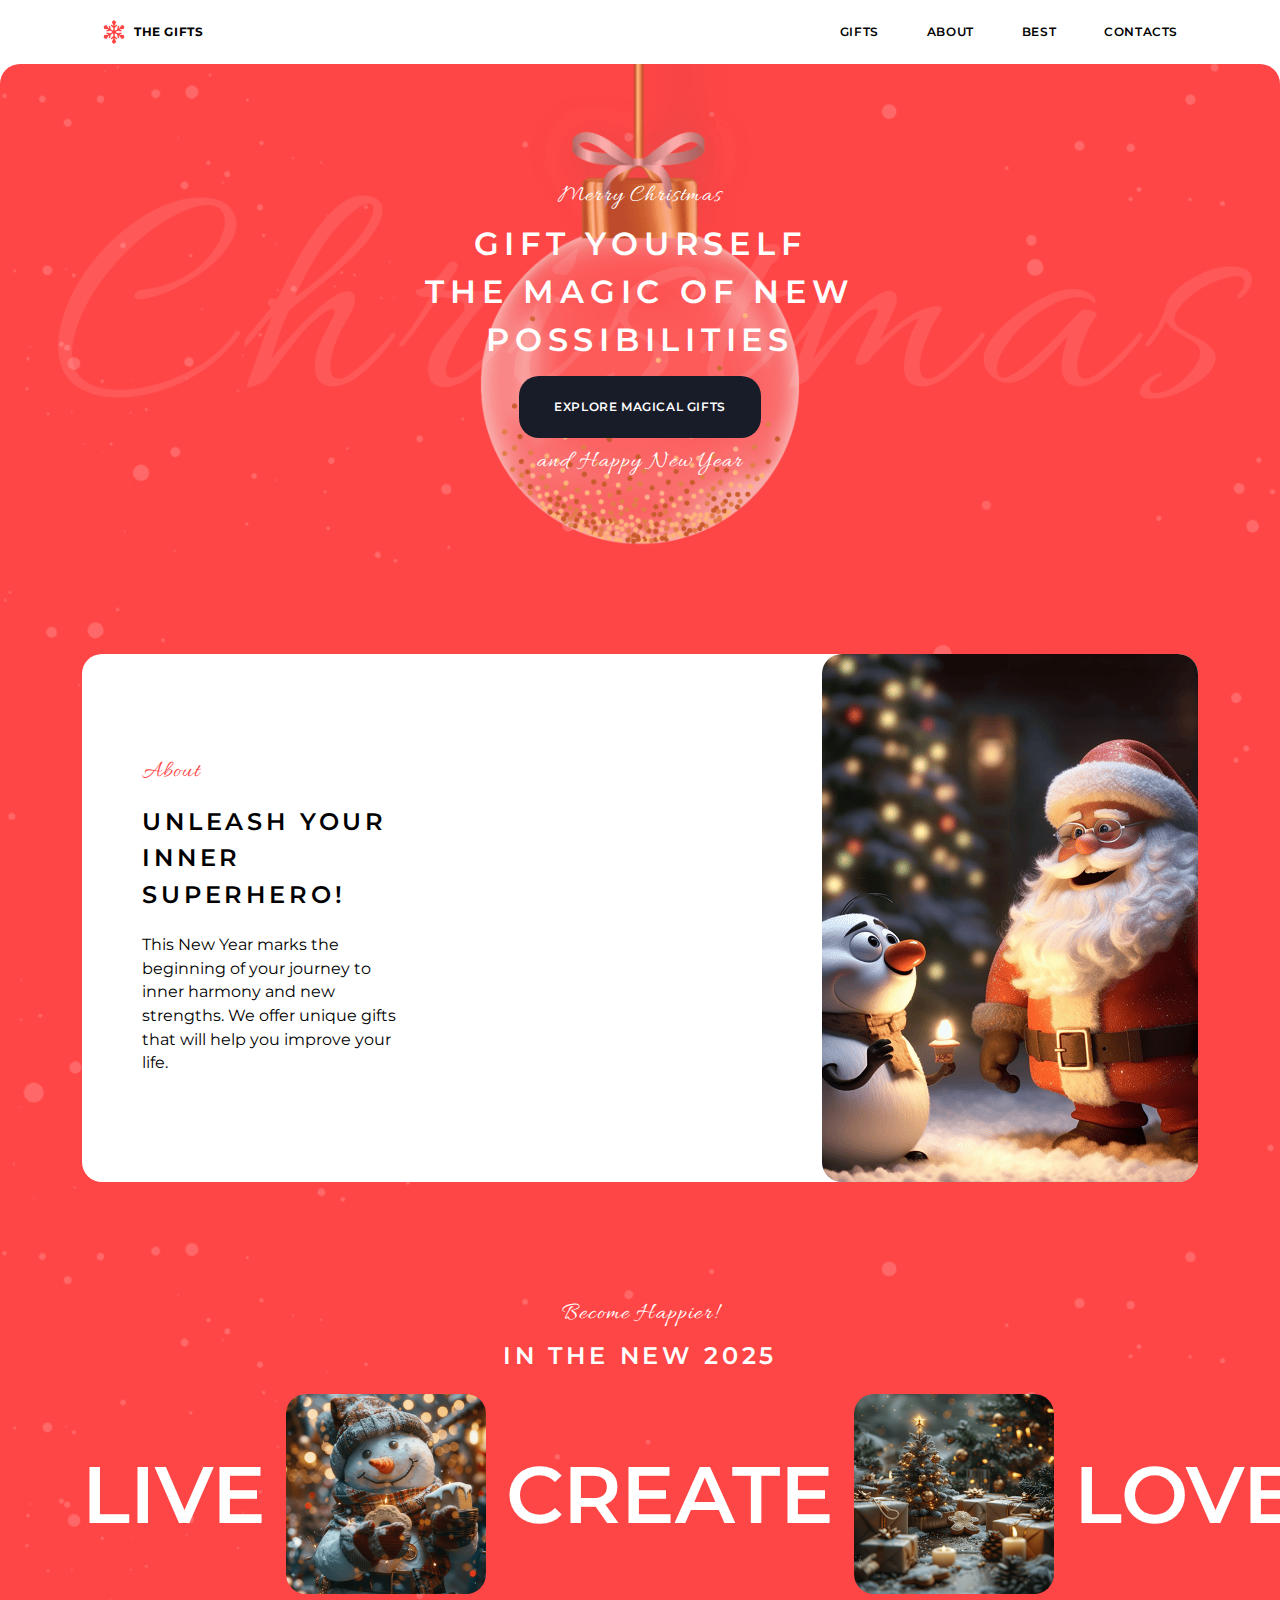
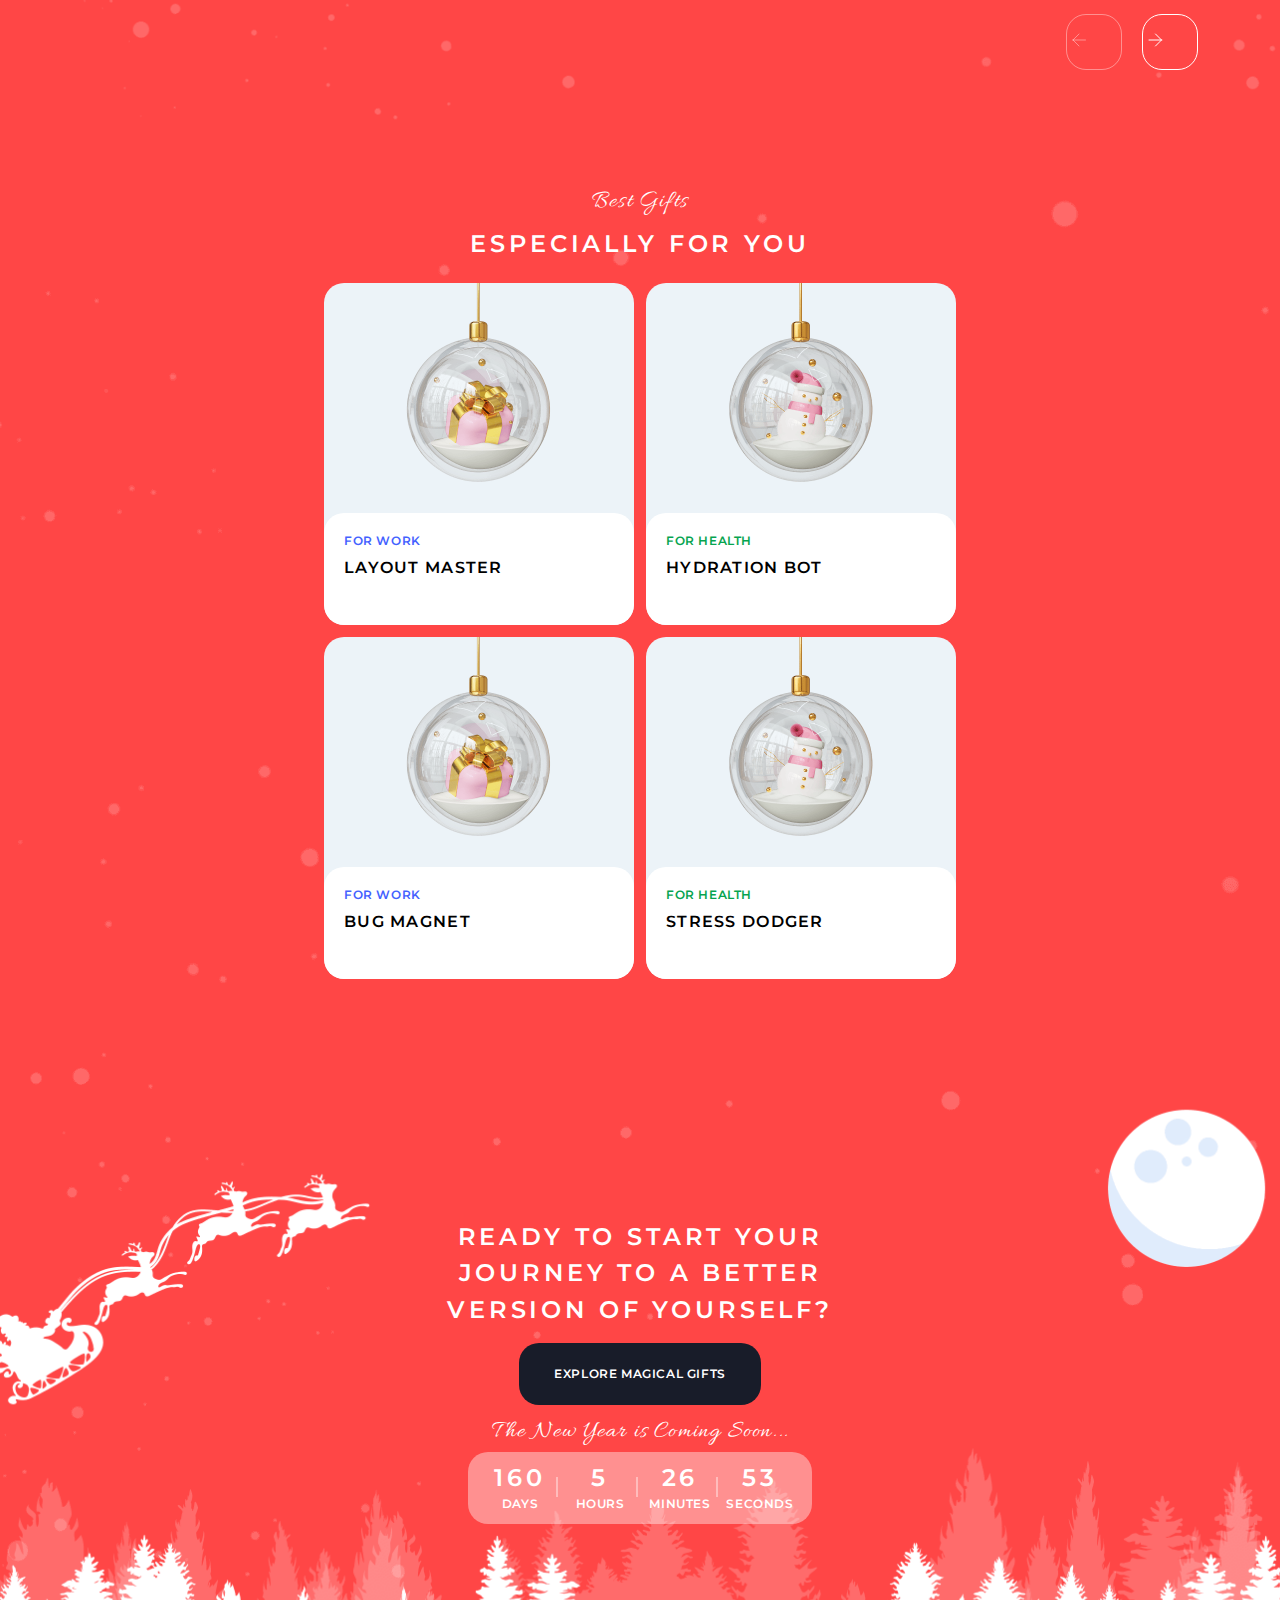
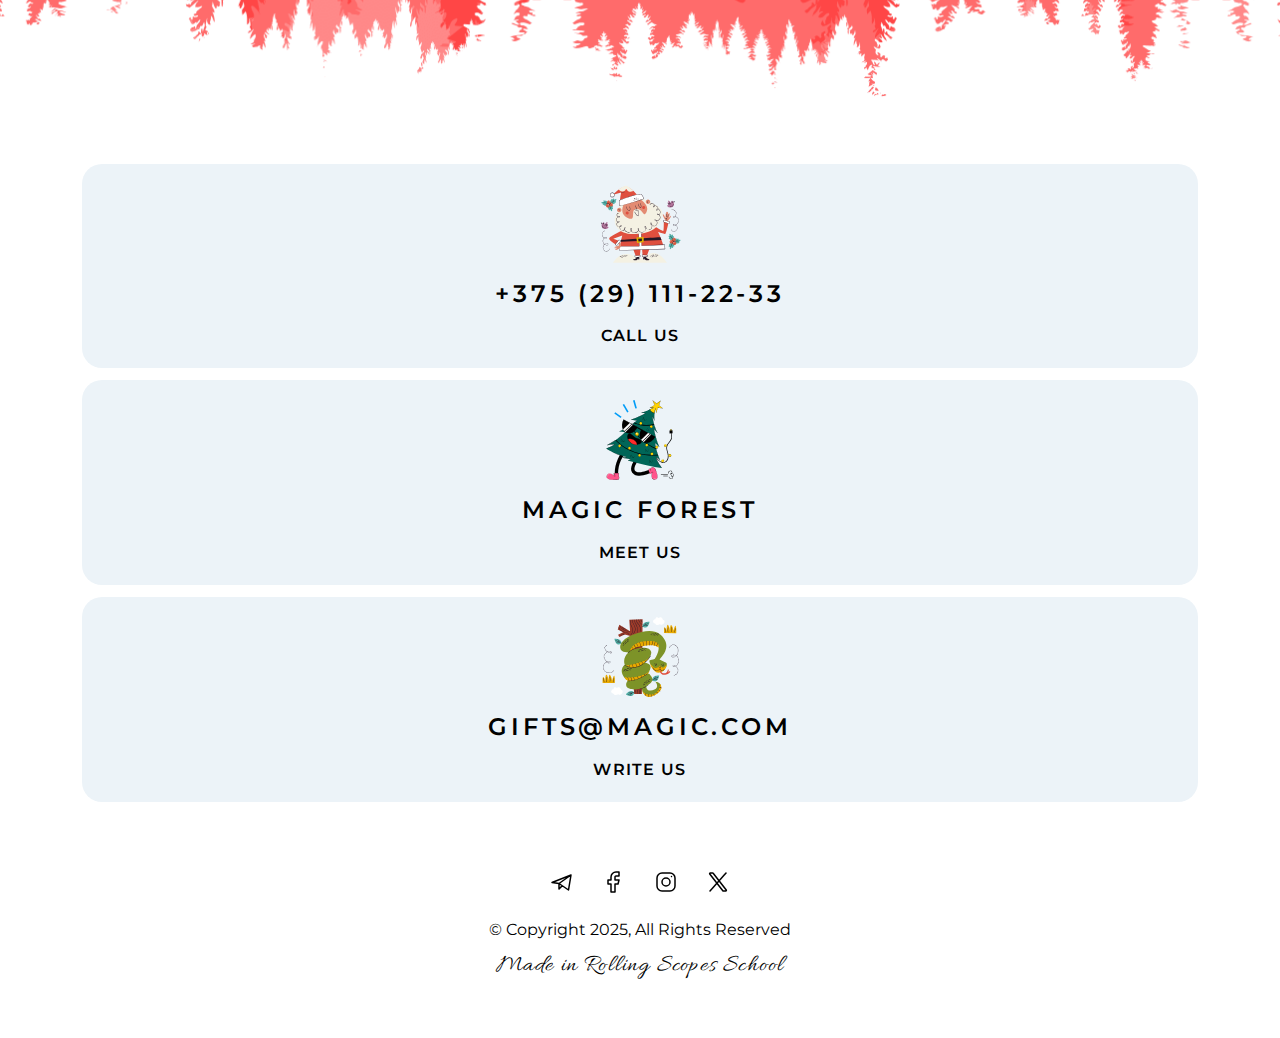
==== commit ae6d46c8: "Merge pull request #16 from rolling-scopes-school/christmas-shop-part3" ====
--- a/christmas-shop/pages/home/index.html
+++ b/christmas-shop/pages/home/index.html
@@ -4,12 +4,17 @@
     <meta charset="UTF-8">
     <meta name="viewport" content="width=device-width, initial-scale=1.0">
     <title>Christmas Shop</title>
+    <script type="module" defer src="../scripts/burger.js"></script>
+    <script type="module" defer src="../scripts/slider.js"></script>
+    <script type="module" defer src="../scripts/timer.js"></script>
+    <script type="module" defer src="../scripts/best-gifts.js"></script>
     <link rel="icon" href="../../Vector.ico" type="image/x-icon">
     <link rel="stylesheet" href="https://cdnjs.cloudflare.com/ajax/libs/modern-normalize/3.0.1/modern-normalize.css" integrity="sha512-gnAN+RgTMylunXI7AMg+PtcUGpKZFkZJoFIkAWvdPFRrFJz3p2tx4+9xbjILRfN7CzoViMgS8vSf06fSQzWZjA==" crossorigin="anonymous" referrerpolicy="no-referrer">
     <link rel="stylesheet" href="../styles/base/style.css">
     <link rel="stylesheet" href="../styles/base/typography.css">
     <link rel="stylesheet" href="../styles/header/style.css">
     <link rel="stylesheet" href="../styles/footer/style.css">
+    <link rel="stylesheet" href="../styles/burger/style.css">
     <link rel="stylesheet" href="style.css">
 </head>
 <body>
@@ -46,11 +51,15 @@
             </ul>
         </nav>
         <div class="burger" id="burger">
-            <svg width="40" height="40" viewBox="0 0 40 40" fill="none" xmlns="http://www.w3.org/2000/svg">
-                <path d="M10 16H30" stroke="#181C29" stroke-linecap="round" stroke-linejoin="round" />
-                <path d="M10 24H30" stroke="#181C29" stroke-linecap="round" stroke-linejoin="round" />
-            </svg>
-        </div>
+            <span></span>
+            <span></span>
+        </div>
+        <ul class="burger-menu" id="burgerMenu">
+            <li><a href="../gifts/" class="action-large">gifts</a></li>
+            <li><a href="#about" class="action-large">about</a></li>
+            <li><a href="#bestGifts" class="action-large">best</a></li>
+            <li><a href="#contacts" class="action-large">contacts</a></li>
+        </ul>
     </header>
     <main>
         <div class="bg-width-wrapper">
@@ -85,36 +94,36 @@
         </div>
         <div class="bg-width-wrapper">
             <section class="slider-bg-wrapper">
-                <div class="slider-smaller-container">
+                <div class="slider-smaller-container" id="sliderContainer">
                     <div>
                         <p class="caption slider-caption color-static-white text-align-center">Become Happier!</p>
                         <h2 class="header2 slider-header2 color-static-white text-align-center">in the new 2025</h2>
                     </div>
-                    <ul class="slider-container">
-                            <li>
+                    <ul class="slider-container" id="slider">
+                            <li class="slider-item">
                                 <p class="slider-text color-static-white">live</p>
                                 <img src="../../assets/images/img-compressed/snowman.png" alt="">
                             </li>
-                            <li>
+                            <li class="slider-item">
                                 <p class="slider-text color-static-white">create</p>
                                 <img src="../../assets/images/img-compressed/christmas-trees.png" alt="">
                             </li>
-                            <li>
+                            <li class="slider-item">
                                 <p class="slider-text color-static-white">love</p>
                                 <img src="../../assets/images/img-compressed/christmas-tree-ball.png" alt="">
                             </li>
-                            <li>
+                            <li class="slider-item">
                                 <p class="slider-text color-static-white">dream</p>
                                 <img src="../../assets/images/img-compressed/fairytale-house.png" alt="">
                             </li>
                         </ul>
                     <div class="slider-btn-container">
-                        <button class="slider-btn prev-btn" disabled>
+                        <button class="slider-btn prev-btn" disabled id="prevButton">
                             <svg width="24" height="24" viewBox="0 0 24 24" fill="none" xmlns="http://www.w3.org/2000/svg">
                                 <path d="M18.5 12H6M6 12L12 6M6 12L12 18" stroke="currentColor" stroke-linecap="round" stroke-linejoin="round" />
                             </svg>
                         </button>
-                        <button class="slider-btn next-btn">
+                        <button class="slider-btn next-btn" id="nextButton">
                             <svg width="24" height="24" viewBox="0 0 24 24" fill="none" xmlns="http://www.w3.org/2000/svg">
                                 <path d="M6 12H18.5M18.5 12L12.5 6M18.5 12L12.5 18" stroke="currentColor" stroke-linecap="round" stroke-linejoin="round" />
                             </svg>
@@ -130,7 +139,7 @@
                         <p class="caption color-static-white text-align-center">Best Gifts</p>
                         <h2 class="header2 color-static-white text-align-center">especially for you</h2>
                     </div>
-                    <ul class="best-gifts-gallery">
+                    <ul class="best-gifts-gallery" id="gallery">
                         <li class="gift-card">
                             <img class="gift-img" src="../../assets/images/img-compressed/gift-for-work.png" alt="image of a gift">
                             <div class="gift-card-text-container">
@@ -172,21 +181,21 @@
                     </a>
                     <div class="timer-wrapper">
                         <p class="caption color-static-white text-align-center">The New Year is Coming Soon...</p>
-                        <div class="timer color-static-white">
+                        <div class="timer color-static-white" id="timer">
                             <div class="cell-timer">
-                                <h2 class="header2 text-align-center">47</h2>
+                                <h2 class="header2 text-align-center" id="days">47</h2>
                                 <h4 class="header4 text-align-center">days</h4>
                             </div>
                             <div class="cell-timer">
-                                <h2 class="header2 text-align-center">5</h2>
+                                <h2 class="header2 text-align-center" id="hours">5</h2>
                                 <h4 class="header4 text-align-center">hours</h4>
                             </div>
                             <div class="cell-timer">
-                                <h2 class="header2 text-align-center">34</h2>
+                                <h2 class="header2 text-align-center" id="minutes">34</h2>
                                 <h4 class="header4 text-align-center">minutes</h4>
                             </div>
                             <div class="cell-timer">
-                                <h2 class="header2 text-align-center">12</h2>
+                                <h2 class="header2 text-align-center" id="seconds">12</h2>
                                 <h4 class="header4 text-align-center">seconds</h4>
                             </div>
                         </div>
--- a/christmas-shop/pages/styles/base/style.css
+++ b/christmas-shop/pages/styles/base/style.css
@@ -69,12 +69,6 @@
     transition: background-color 0.3s ease, color 0.3s ease;
 }
 
-.primary-btn:hover {
-    background: var(--static-white);
-    color: var(--dark);
-    cursor: pointer;
-}
-
 .slider-btn {
     border: 1px solid var(--static-white);
     border-radius: 20px;
@@ -85,16 +79,10 @@
     color: var(--static-white);
 }
 
-.slider-btn:hover{
-    background: var(--static-white);
-    cursor: pointer;
-    color: var(--primary);
-}
-
 .slider-btn:disabled {
+    pointer-events: none;
     color: var(--static-white-40);
     background: transparent;
-    cursor: auto;
     border-color: var(--static-white-40);
 }
 
@@ -115,14 +103,6 @@
 
 .gift-card h3 {
     transition: color 0.3s ease;
-}
-
-.gift-card:hover {
-    cursor: pointer;
-}
-
-.gift-card:hover h3 {
-    color: var(--primary);
 }
 
 .gift-img {
@@ -160,6 +140,28 @@
     text-overflow: ellipsis;
 }
 
+@media (hover: hover) {
+    .primary-btn:hover {
+        background: var(--static-white);
+        color: var(--dark);
+        cursor: pointer;
+    }
+
+    .slider-btn:hover{
+        background: var(--static-white);
+        cursor: pointer;
+        color: var(--primary);
+    }
+
+    .gift-card:hover {
+        cursor: pointer;
+    }
+
+    .gift-card:hover h3 {
+        color: var(--primary);
+    }
+}
+
 .no-scroll {
     overflow: hidden;
 }
--- a/christmas-shop/pages/styles/header/style.css
+++ b/christmas-shop/pages/styles/header/style.css
@@ -14,10 +14,6 @@
     align-items: center;
 }
 
-.logo-container:hover {
-    cursor: pointer;
-}
-
 .nav-container {
     display: flex;
     gap: 8px;
@@ -29,14 +25,20 @@
     transition: background-color 0.3s ease, color 0.3s ease;
 }
 
-.nav-container li:hover {
-    cursor: pointer;
-    background: var(--primary-10);
-    color: var(--primary);
-}
-
 .non-interactive {
     pointer-events: none;
     background: var(--primary-10);
     color: var(--primary);
 }
+
+@media (hover: hover) {
+    .logo-container:hover {
+        cursor: pointer;
+    }
+
+    .nav-container li:hover {
+        cursor: pointer;
+        background: var(--primary-10);
+        color: var(--primary);
+    }
+}
--- a/christmas-shop/pages/styles/footer/style.css
+++ b/christmas-shop/pages/styles/footer/style.css
@@ -23,24 +23,12 @@
     width: 417px;
 }
 
-.contacts-card:hover {
-    cursor: pointer;
-}
-
 .contacts-card p {
     transition: color 0.3s ease;
 }
 
 .contacts-card h3 {
     transition: color 0.3s ease;
-}
-
-.contacts-card:hover p {
-    color: var(--primary);
-}
-
-.contacts-card:hover h3 {
-    color: var(--primary);
 }
 
 .footer-below-part-container {
@@ -60,18 +48,8 @@
     transition: color 0.3s ease;
 }
 
-.social-media-icon:hover {
-    cursor: pointer;
-    color: var(--primary);
-}
-
 .made-in-rsschool {
     transition: color 0.3s ease;
-}
-
-.made-in-rsschool:hover {
-    color: var(--primary);
-    cursor: pointer;
 }
 
 @media (max-width: 1439px) {
@@ -92,3 +70,27 @@
     }
 
 }
+
+@media (hover: hover) {
+    .contacts-card:hover {
+        cursor: pointer;
+    }
+
+    .contacts-card:hover p {
+        color: var(--primary);
+    }
+
+    .contacts-card:hover h3 {
+        color: var(--primary);
+    }
+
+    .social-media-icon:hover {
+        cursor: pointer;
+        color: var(--primary);
+    }
+
+    .made-in-rsschool:hover {
+        color: var(--primary);
+        cursor: pointer;
+    }
+}
--- a/christmas-shop/pages/styles/burger/style.css
+++ b/christmas-shop/pages/styles/burger/style.css
@@ -0,0 +1,65 @@
+.burger {
+    display: none;
+    cursor: pointer;
+    flex-direction: column;
+    width: 40px;
+    height: 40px;
+    justify-content: center;
+    align-items: center;
+    transition: transform 0.3s ease;
+    gap: 8px;
+}
+
+.burger span {
+    display: block;
+    width: 22px;
+    height: 1px;
+    background-color: var(--dark);
+    transition: all 0.2s ease;
+}
+
+.burger.active span:nth-child(1) {
+    transform: rotate(45deg) translate(1px, 1px);
+}
+
+.burger.active span:nth-child(2) {
+    transform: rotate(-45deg) translate(6px, -6px);
+}
+
+.burger-menu {
+    position: fixed;
+    top: 64px;
+    right: -100%;
+    height: 100vh;
+    width: 100%;
+    background-color: var(--static-white);
+    transition: right 0.4s ease;
+    z-index: 10;
+    display: flex;
+    flex-direction: column;
+    justify-content: center;
+    align-items: center;
+    gap: 8px;
+}
+
+.burger-menu li {
+    padding: 12px 20px;
+}
+
+.burger-menu.active {
+    right: 0;
+}
+
+@media (max-width: 768px) {
+    .header-container {
+        padding: 12px 8px;
+    }
+
+    .burger {
+        display: flex;
+    }
+
+    .nav-bar {
+        display: none;
+    }
+}
--- a/christmas-shop/pages/home/style.css
+++ b/christmas-shop/pages/home/style.css
@@ -188,13 +188,6 @@
     content: none;
 }
 
-.burger {
-    display: none;
-    cursor: pointer;
-    flex-direction: column;
-    gap: 4px;
-}
-
 @media (max-width: 1439px) {
     .about-text-container {
         padding-bottom: 106px;
@@ -234,23 +227,11 @@
     }
 }
 
-@media (max-width: 768px) {
-    .header-container {
-        padding: 12px 8px;
-    }
-
-    .burger {
-        display: flex;
-    }
-
-    .nav-bar {
-        display: none;
-    }
-
-    .slider-container {
-        overflow-x: hidden;
-    }
-}
+/*@media (max-width: 768px) {*/
+/*    .slider-container {*/
+/*        overflow-x: hidden;*/
+/*    }*/
+/*}*/
 
 @media (max-width: 720px) {
     .about-container {
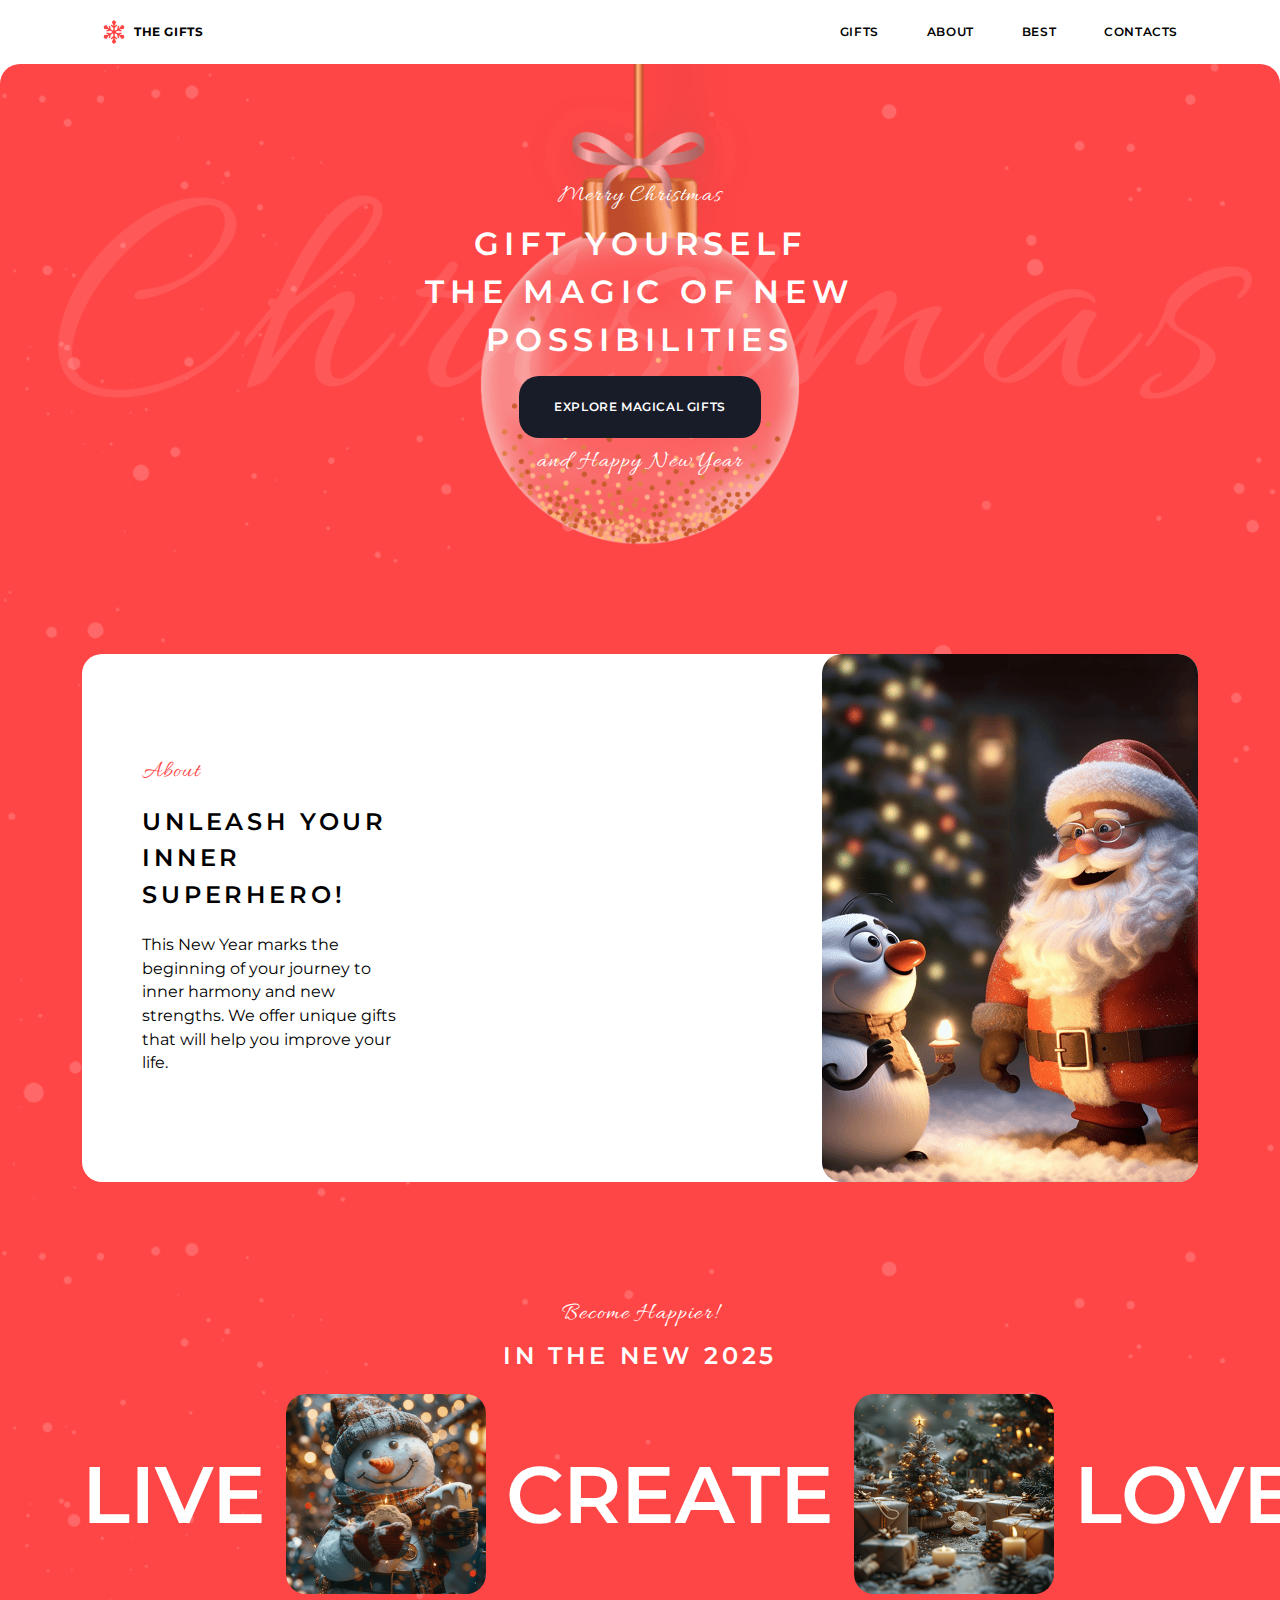
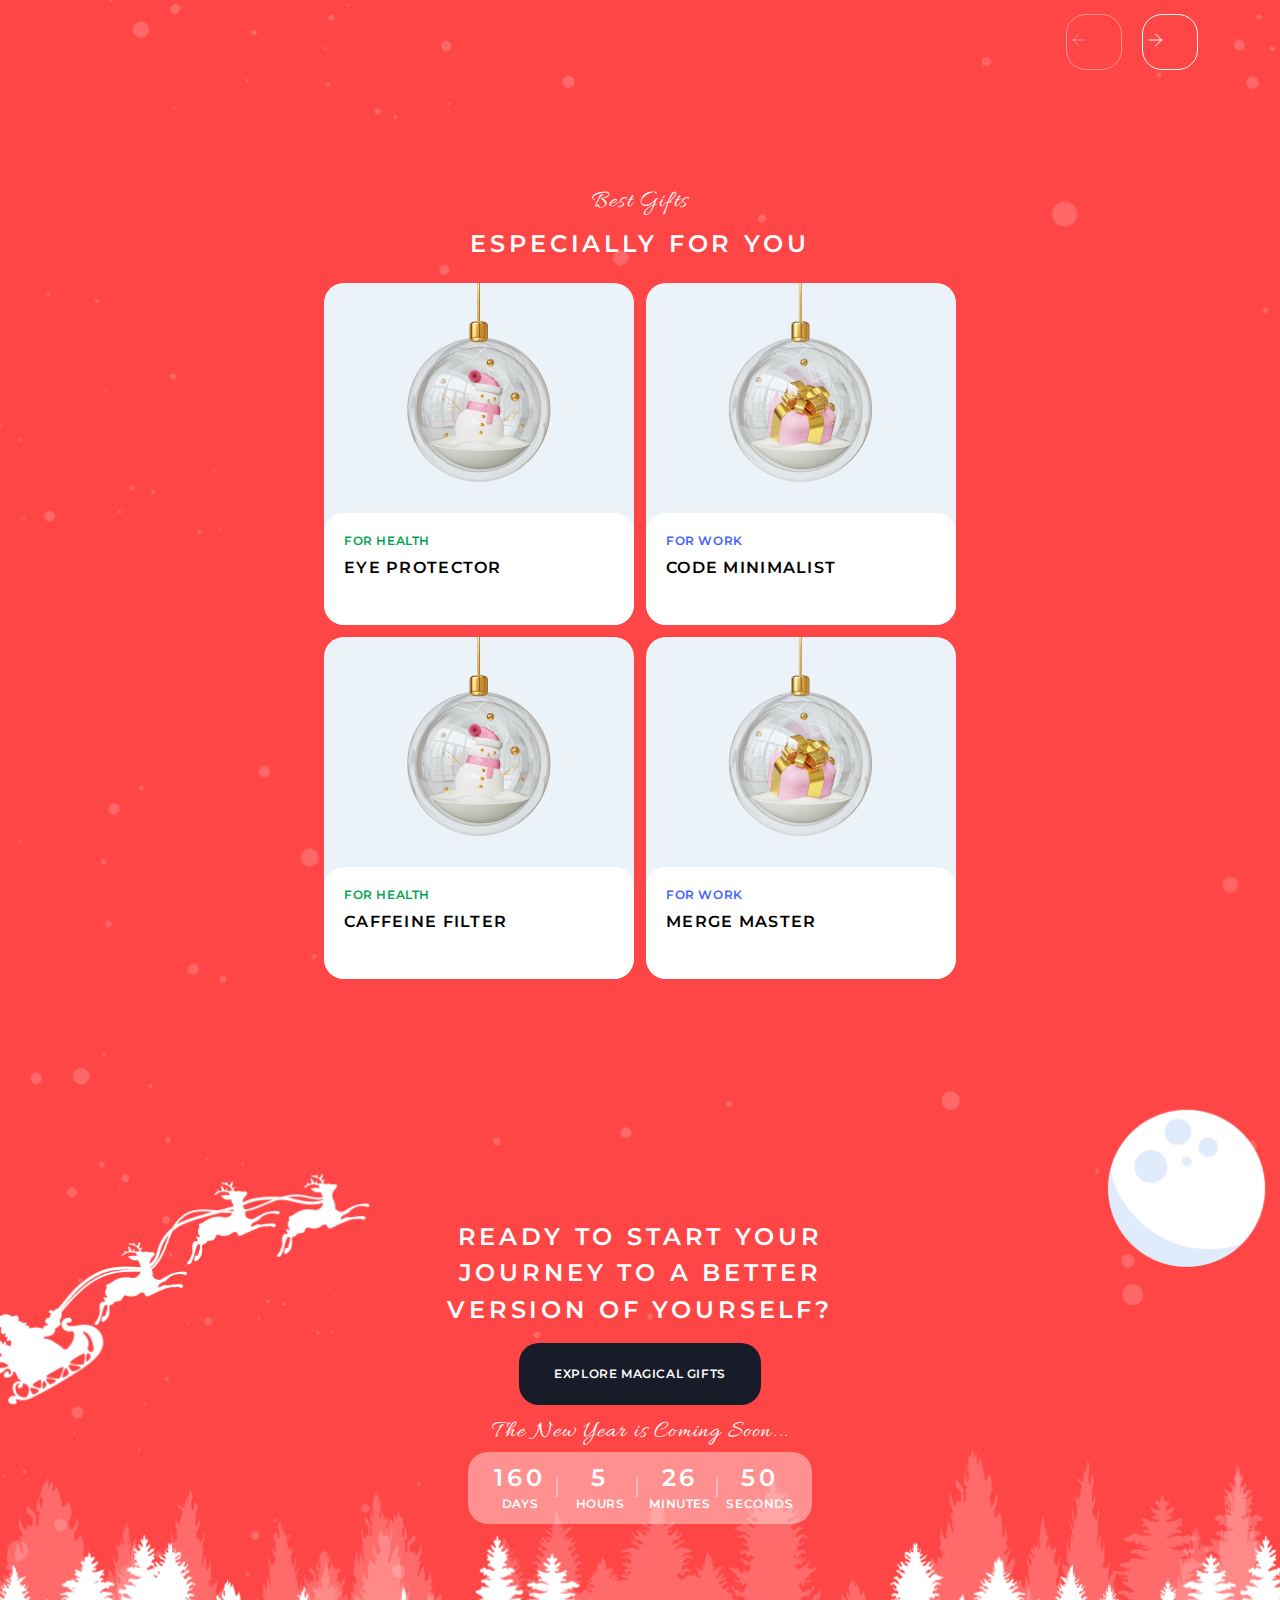
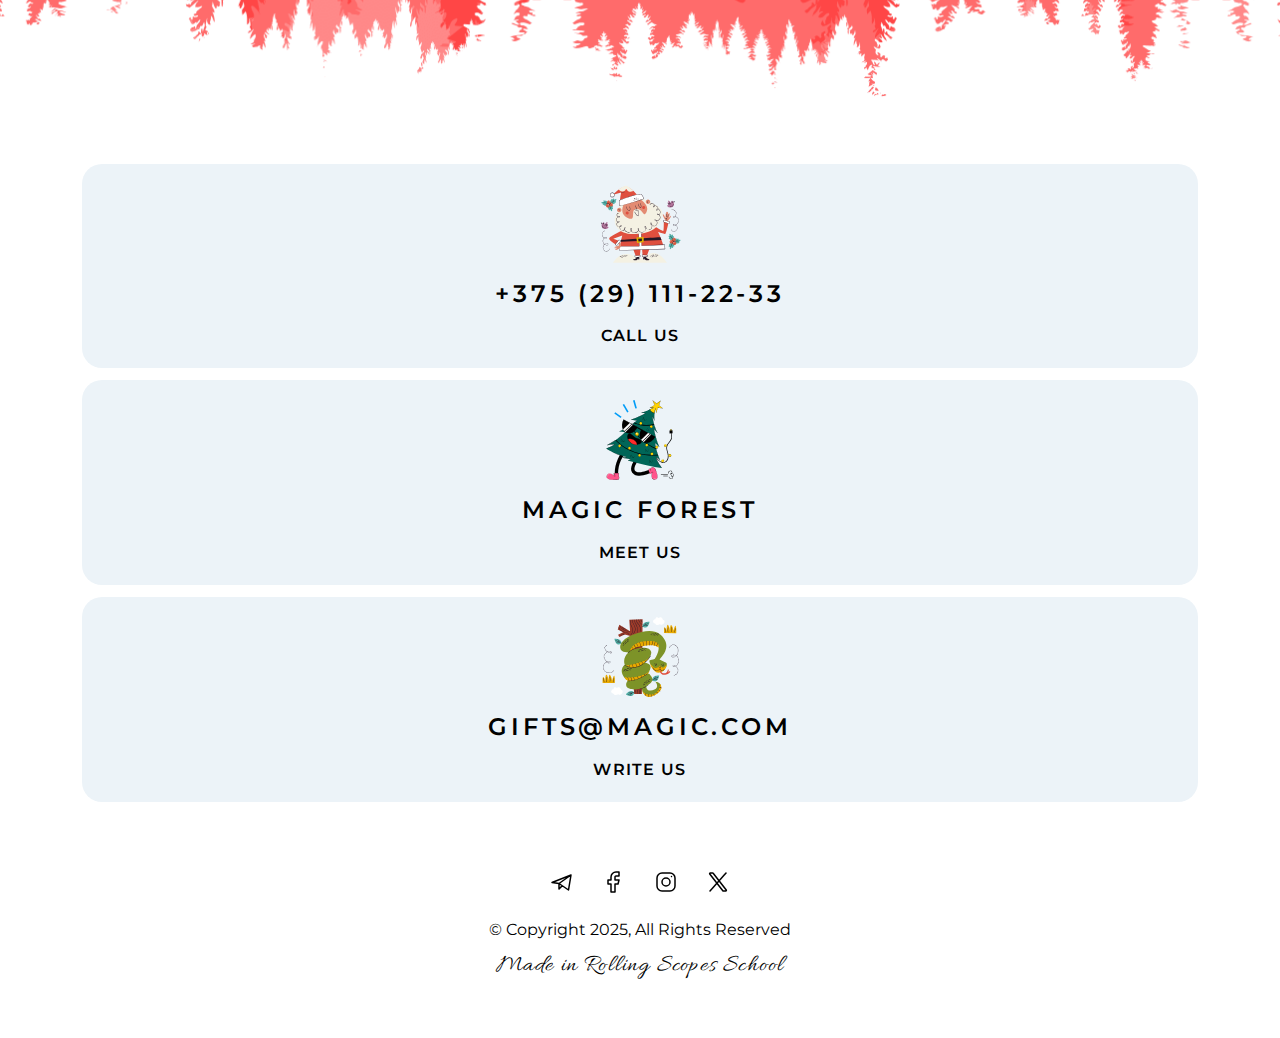
==== commit baf97597: "feat: add location of current link to header and burger menu" ====
--- a/christmas-shop/pages/home/index.html
+++ b/christmas-shop/pages/home/index.html
@@ -34,10 +34,10 @@
                 <h4>the gifts</h4>
             </div>
         </a>
-        <nav class="nav-bar">
+        <nav class="nav-bar" id="headerMenu">
             <ul class="nav-container">
                 <li>
-                    <a href="../gifts/">gifts</a>
+                    <a href="../gifts/#gifts">gifts</a>
                 </li>
                 <li>
                     <a href="#about">about</a>
@@ -55,7 +55,7 @@
             <span></span>
         </div>
         <ul class="burger-menu" id="burgerMenu">
-            <li><a href="../gifts/" class="action-large">gifts</a></li>
+            <li><a href="../gifts/#gifts" class="action-large">gifts</a></li>
             <li><a href="#about" class="action-large">about</a></li>
             <li><a href="#bestGifts" class="action-large">best</a></li>
             <li><a href="#contacts" class="action-large">contacts</a></li>
--- a/christmas-shop/pages/styles/burger/style.css
+++ b/christmas-shop/pages/styles/burger/style.css
@@ -44,6 +44,8 @@
 
 .burger-menu li {
     padding: 12px 20px;
+    border-radius: 12px;
+    transition: background-color 0.3s ease, color 0.3s ease;
 }
 
 .burger-menu.active {
